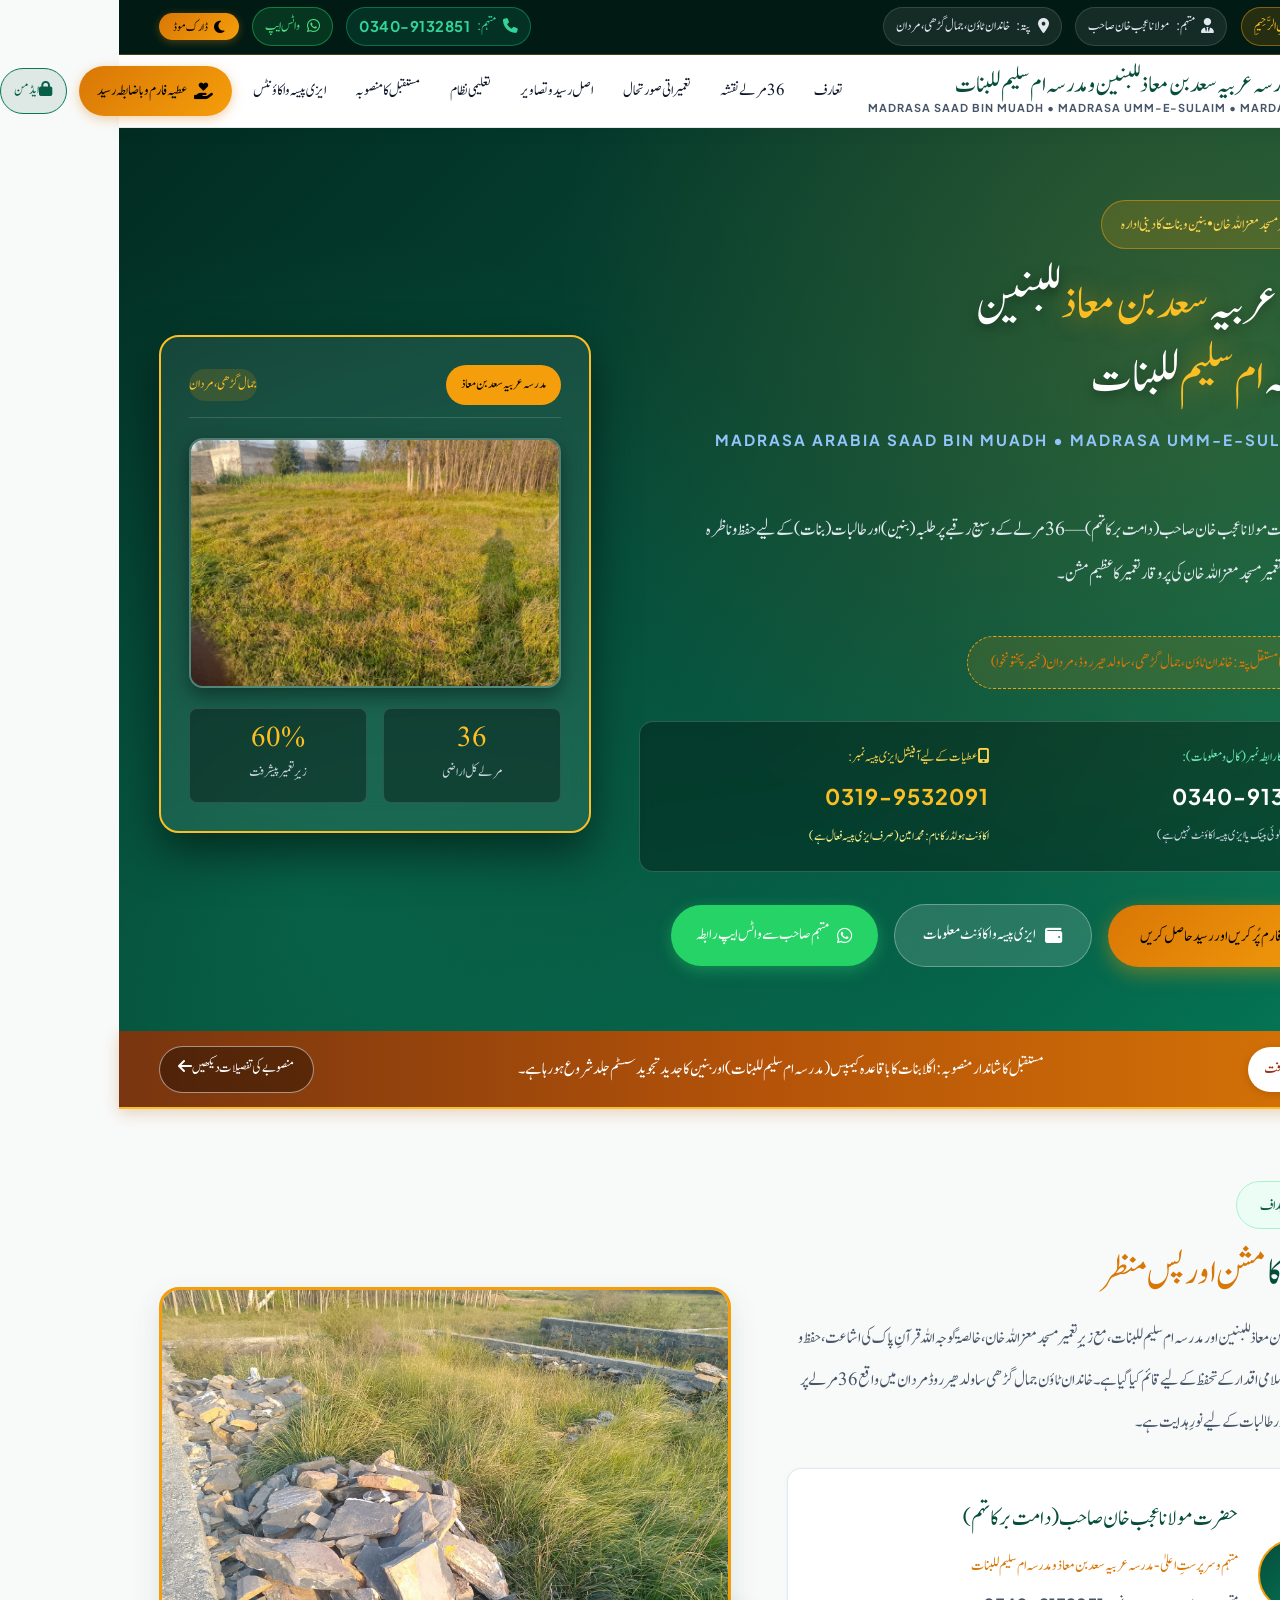
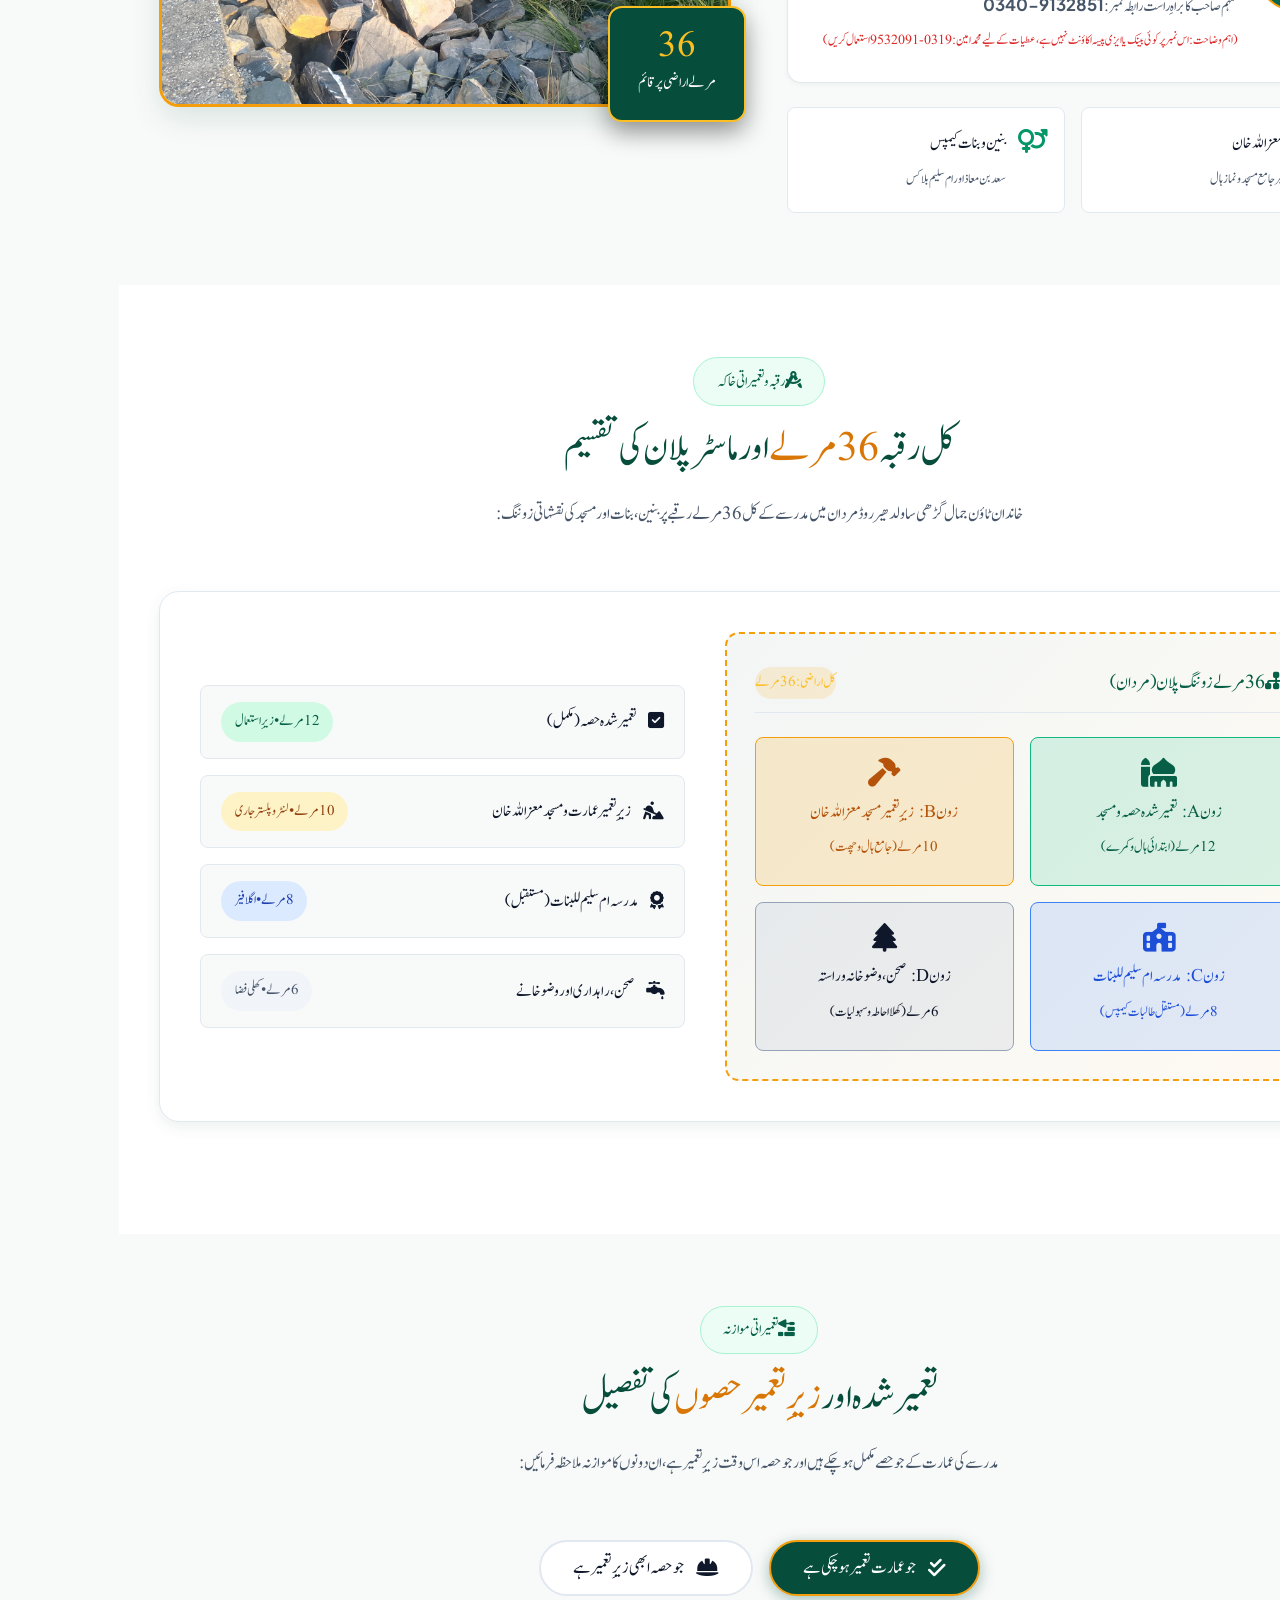
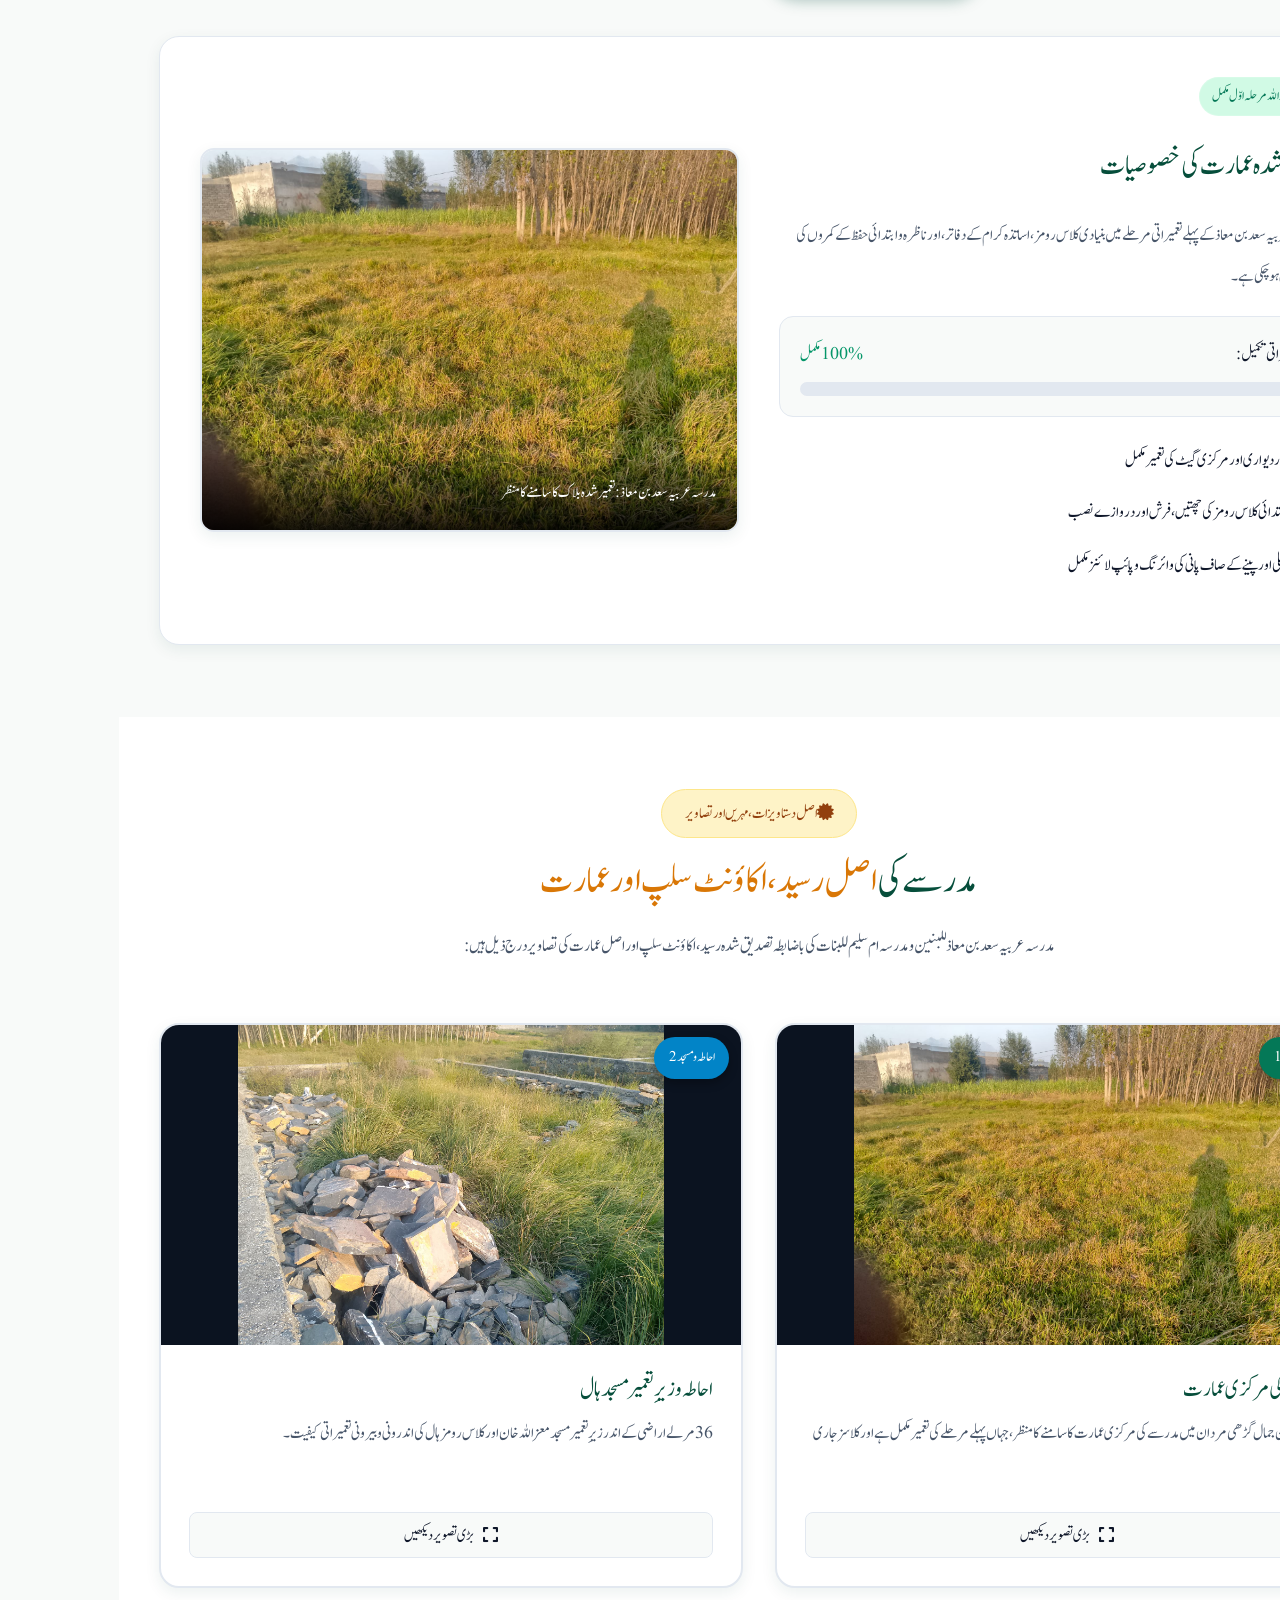
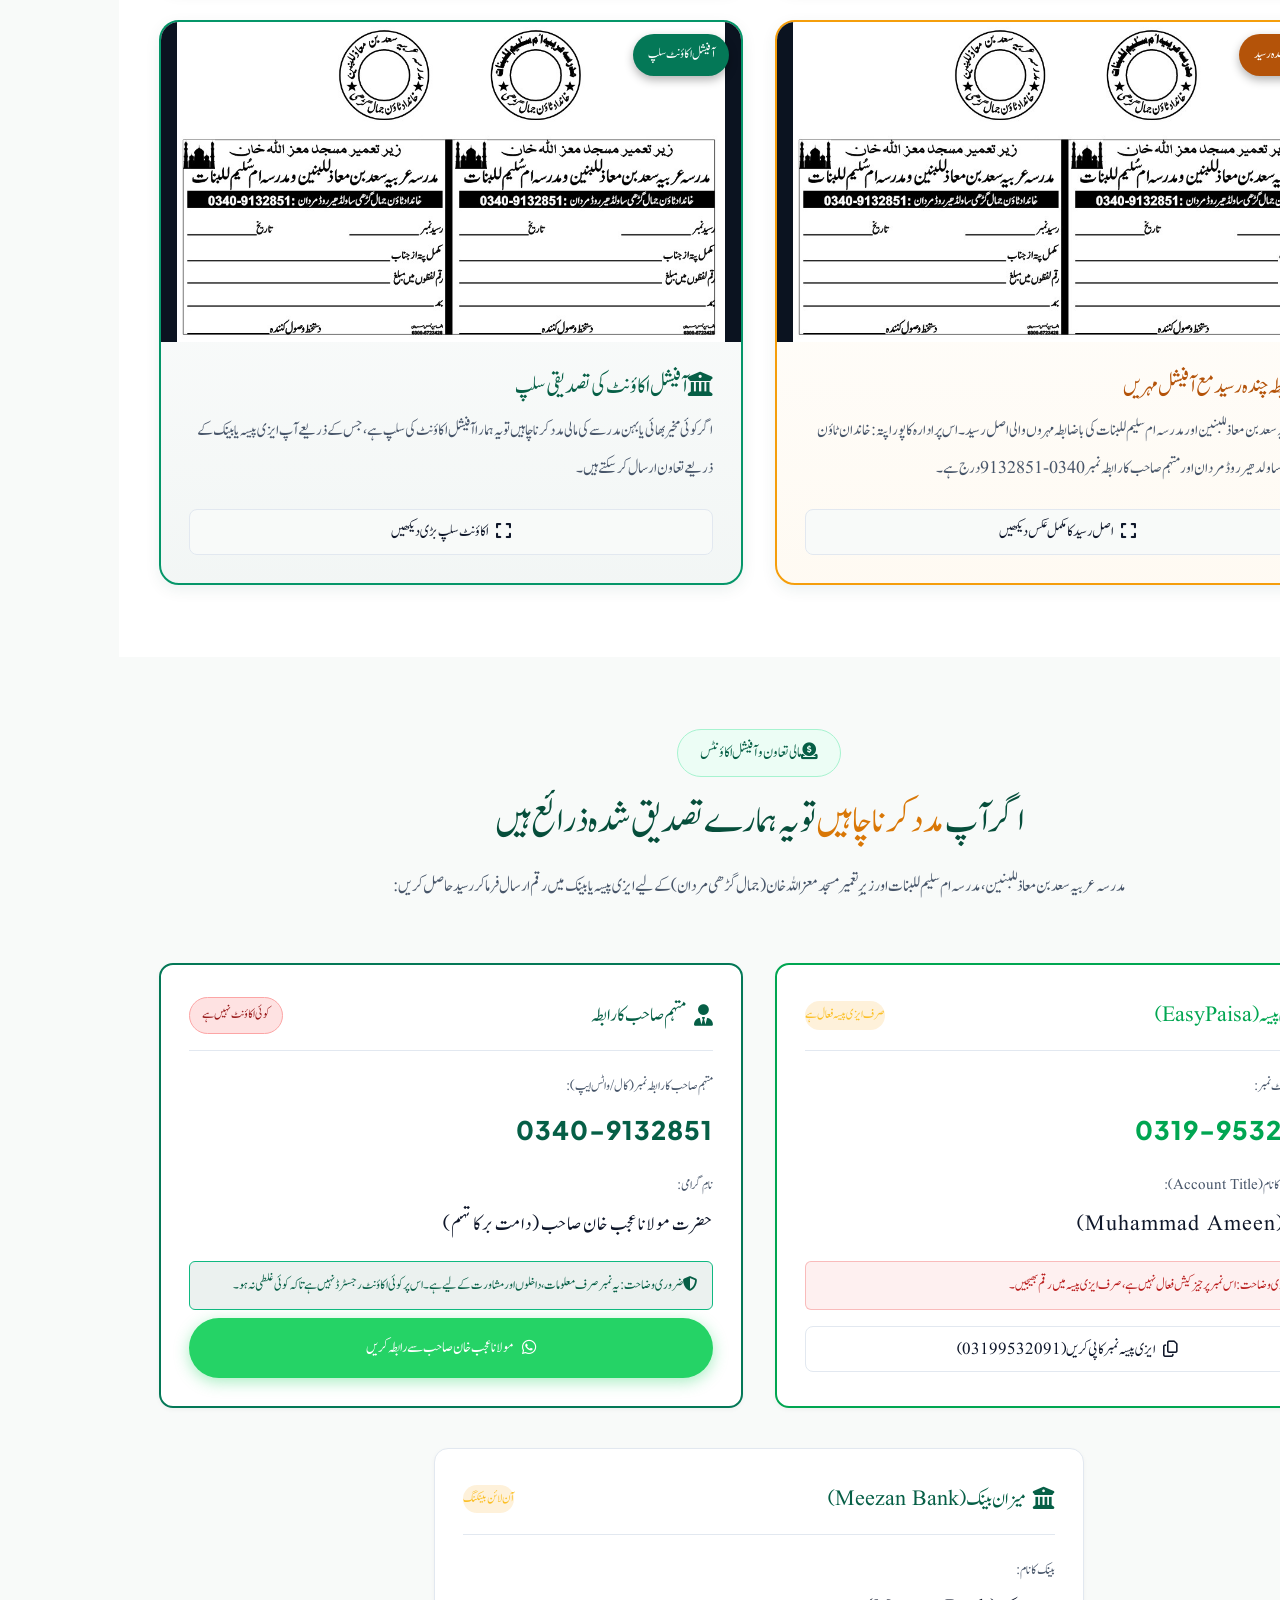
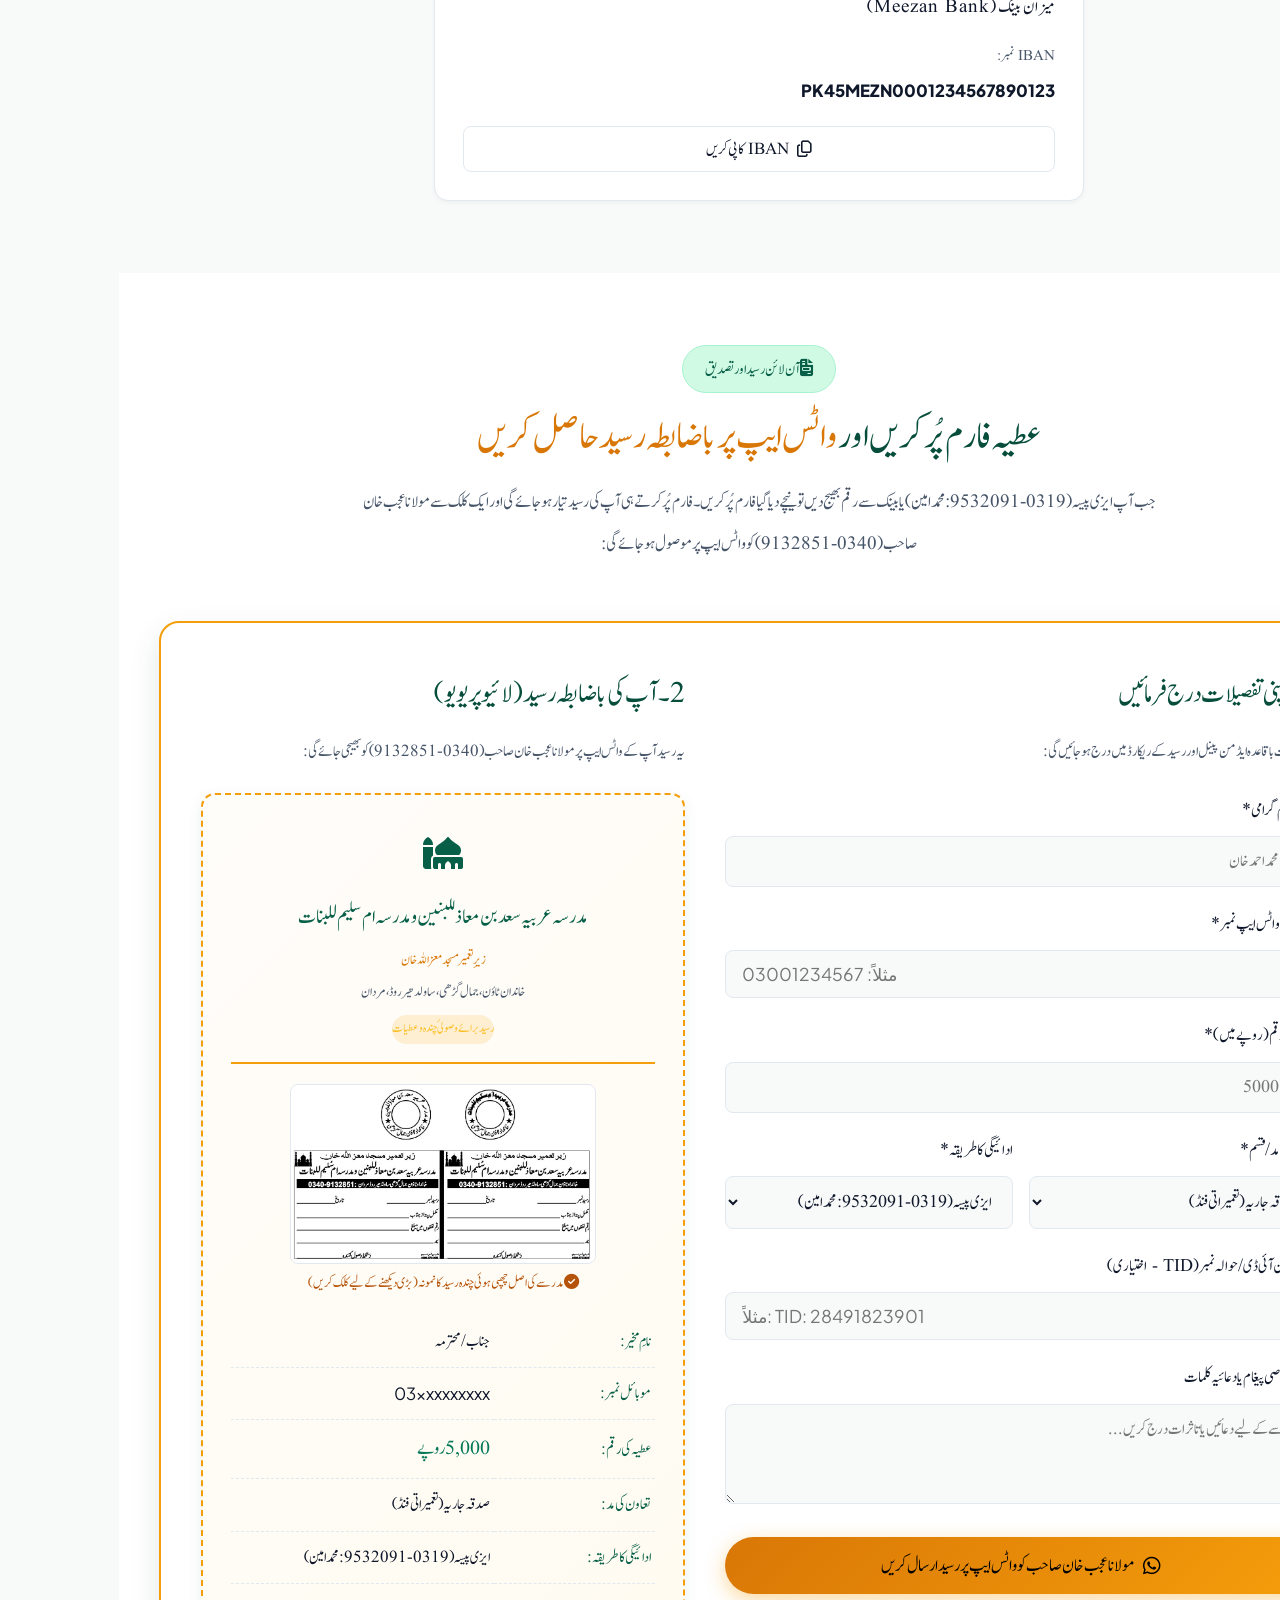
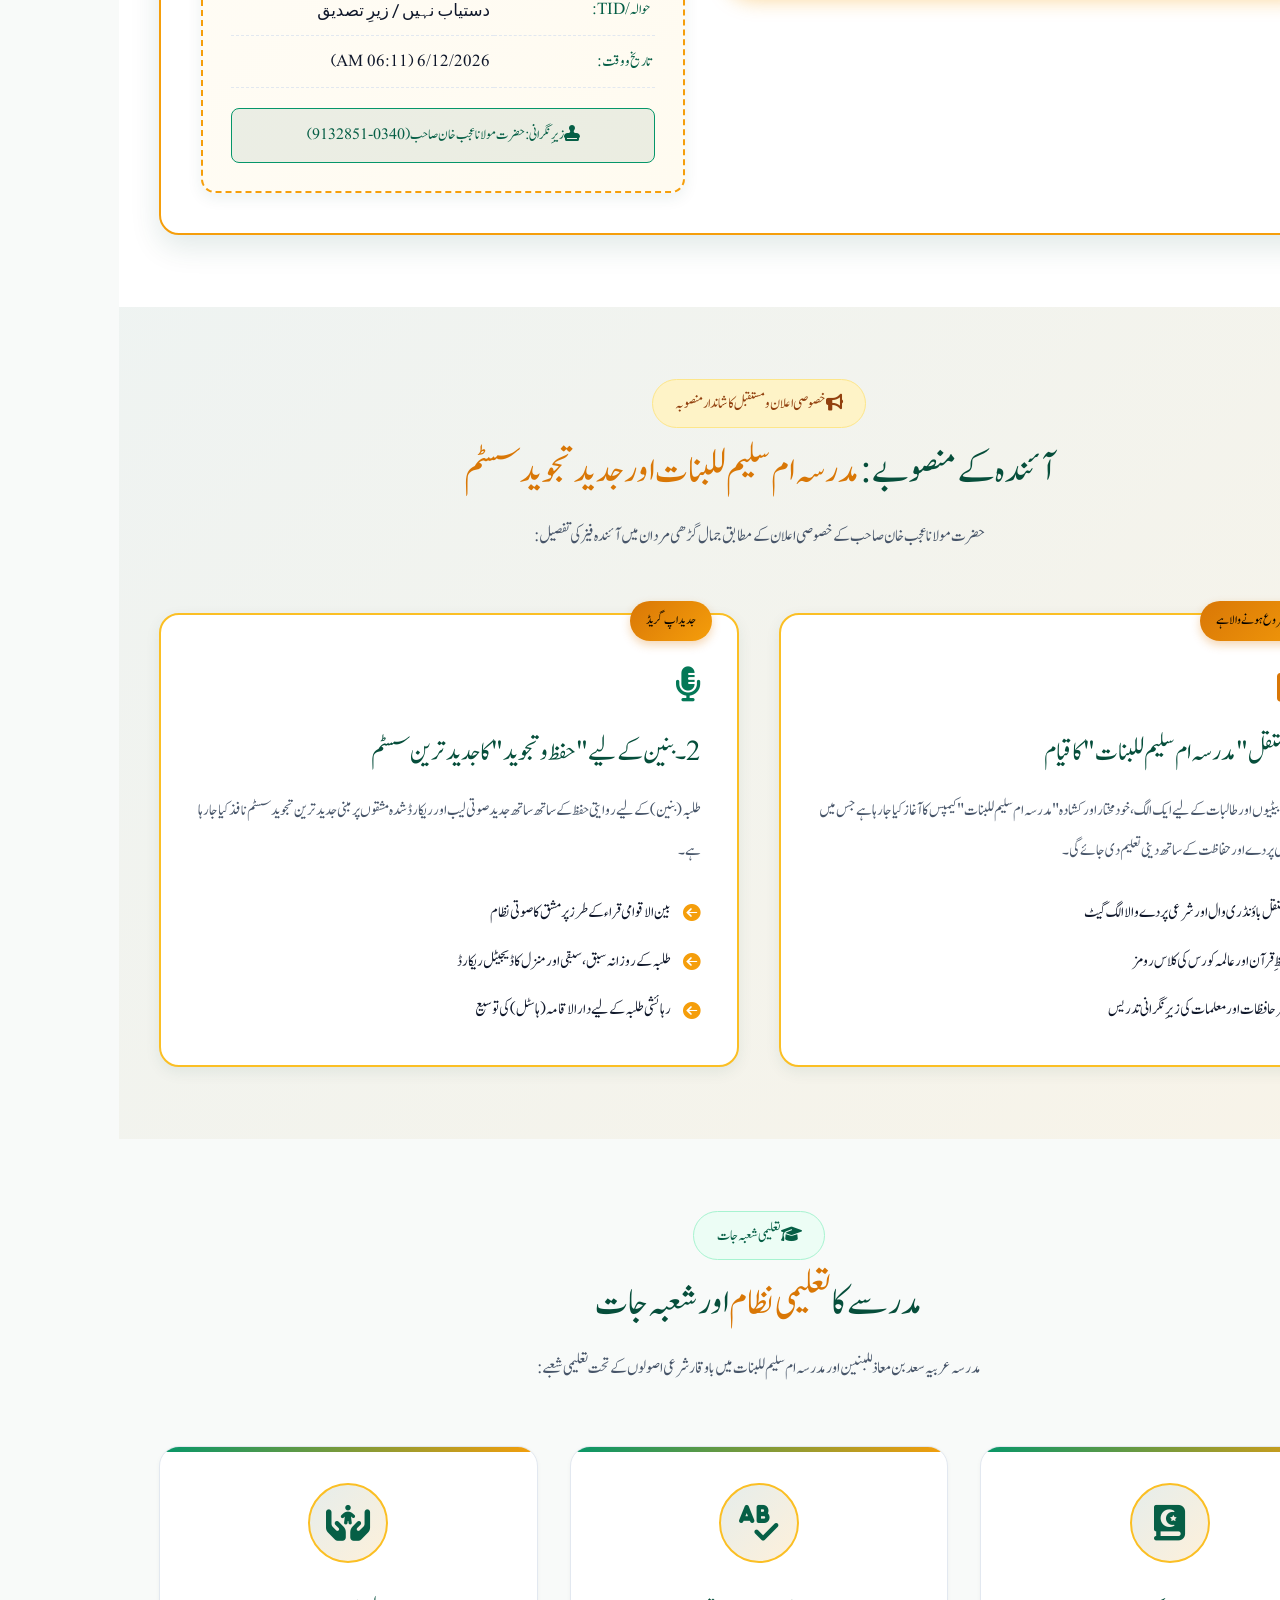
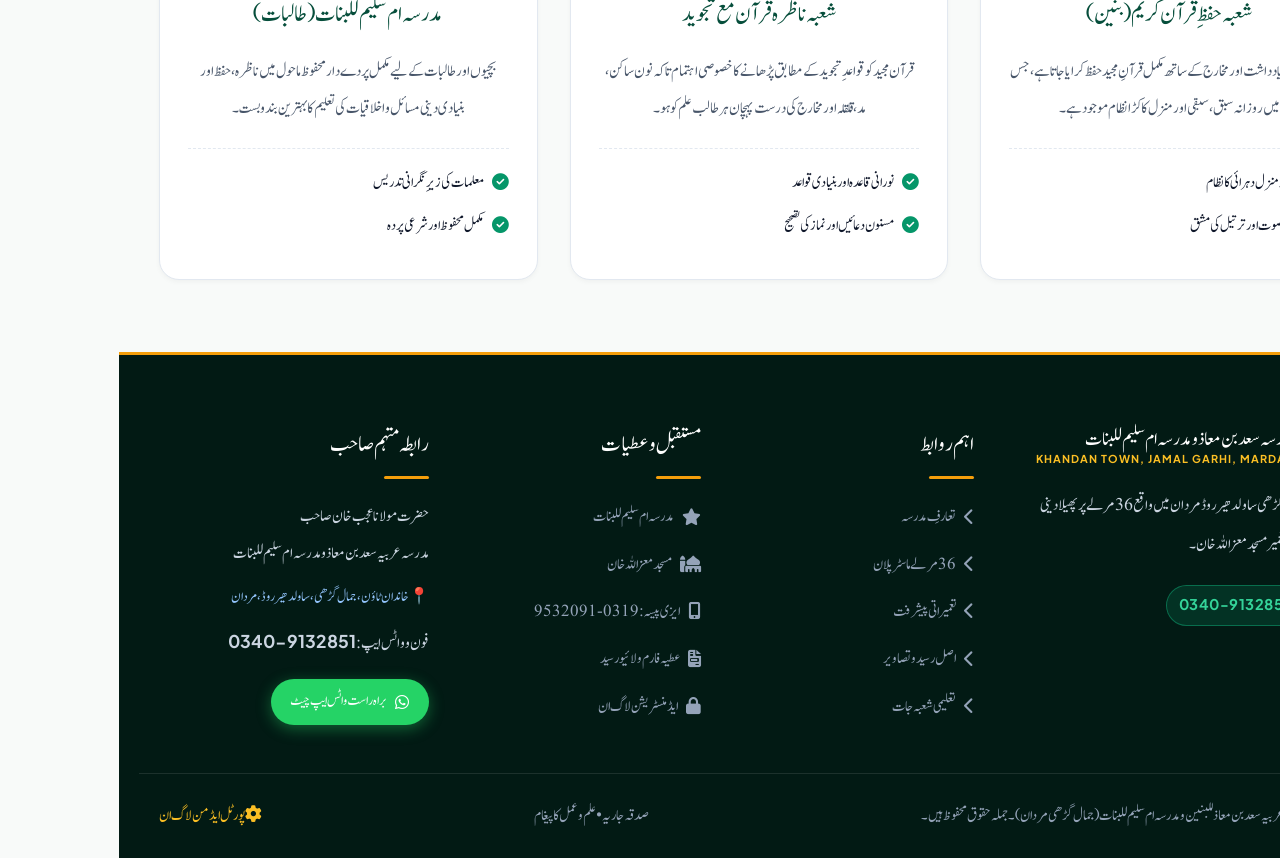
==== index.html @ 812e495a "Complete Urdu Madrasa Website with Mobile Optimization & Vercel Config" ====
<!DOCTYPE html>
<html lang="ur" dir="rtl">
<head>
    <meta charset="UTF-8">
    <meta name="viewport" content="width=device-width, initial-scale=1.0">
    <title>مدرسہ عربیہ سعد بن معاذ للبنین و مدرسہ ام سلیم للبنات | جمال گڑھی، مردان</title>
    <meta name="description" content="مدرسہ عربیہ سعد بن معاذ للبنین و مدرسہ ام سلیم للبنات مع زیرِ تعمیر مسجد معز اللہ خان۔ خاندان ٹاؤن، جمال گڑھی، ساولدھیر روڈ، مردان۔ کل رقبہ 36 مرلے۔">

    <!-- Preload Jameel Noori Nastaleeq Local Font -->
    <link rel="preload" href="assets/fonts/JameelNooriNastaleeq.woff" as="font" type="font/woff" crossorigin>

    <!-- Google Fonts: Plus Jakarta Sans for English & Numbers -->
    <link rel="preconnect" href="https://fonts.googleapis.com">
    <link rel="preconnect" href="https://fonts.gstatic.com" crossorigin>
    <link href="https://fonts.googleapis.com/css2?family=Plus+Jakarta+Sans:wght@500;600;700;800&display=swap" rel="stylesheet">

    <!-- Font Awesome Icons 6.5.1 CDN -->
    <link rel="stylesheet" href="https://cdnjs.cloudflare.com/ajax/libs/font-awesome/6.5.1/css/all.min.css">

    <!-- Stylesheet with Jameel Noori Nastaleeq -->
    <link rel="stylesheet" href="style.css">
</head>
<body class="theme-light">

    <!-- ====================================================================
         TOP ANNOUNCEMENT BAR (SINGLE COMPACT HORIZONTAL LINE)
         ==================================================================== -->
    <div class="top-bar">
        <div class="container top-bar-flex">
            <!-- Left Info Pills (Right side in RTL) -->
            <div class="top-bar-left-group">
                <span class="top-pill top-pill-gold">
                    <i class="fa-solid fa-star-and-crescent"></i> بِسْمِ اللَّهِ الرَّحْمَٰنِ الرَّحِيمِ
                </span>
                <span class="top-pill">
                    <i class="fa-solid fa-user-tie"></i> مہتمم: <strong>مولانا عجب خان صاحب</strong>
                </span>
                <span class="top-pill">
                    <i class="fa-solid fa-location-dot text-gold"></i> پتہ: <strong>خاندان ٹاؤن، جمال گڑھی، مردان</strong>
                </span>
            </div>

            <!-- Right Contacts & Theme Toggle (Left side in RTL) -->
            <div class="top-bar-right-group">
                <span class="top-pill top-pill-phone" title="مہتمم صاحب کا رابطہ نمبر (صرف کال و معلومات)">
                    <i class="fa-solid fa-phone"></i> مہتمم:
                    <a href="tel:03409132851" class="js-mohtamim-link" dir="ltr">0340-9132851</a>
                </span>
                <a href="https://wa.me/923409132851" class="top-pill js-mohtamim-wa" target="_blank" style="background: rgba(37, 211, 102, 0.15); border-color: rgba(37, 211, 102, 0.45); color: #4ade80;">
                    <i class="fa-brands fa-whatsapp"></i> واٹس ایپ
                </a>
                <button id="themeToggle" class="theme-switch-btn" title="لائٹ یا ڈارک موڈ تبدیل کریں">
                    <i class="fa-solid fa-moon"></i> <span>ڈارک موڈ</span>
                </button>
            </div>
        </div>
    </div>

    <!-- ====================================================================
         NAVIGATION BAR
         ==================================================================== -->
    <header class="main-nav">
        <div class="container nav-container">
            <div class="brand-wrapper">
                <div class="brand-logo-emblem">
                    <i class="fa-solid fa-mosque"></i>
                </div>
                <div class="brand-titles">
                    <h1 class="brand-main-title">مدرسہ عربیہ سعد بن معاذ للبنین و مدرسہ ام سلیم للبنات</h1>
                    <span class="brand-en-subtitle" dir="ltr">MADRASA SAAD BIN MUADH &bull; MADRASA UMM-E-SULAIM &bull; MARDAN</span>
                </div>
            </div>

            <nav class="nav-menu" id="navMenu">
                <a href="#about" class="nav-link">تعارف</a>
                <a href="#master-plan" class="nav-link">36 مرلے نقشہ</a>
                <a href="#construction" class="nav-link">تعمیراتی صورتحال</a>
                <a href="#four-photos" class="nav-link">اصل رسید و تصاویر</a>
                <a href="#education" class="nav-link">تعلیمی نظام</a>
                <a href="#future-plan" class="nav-link">مستقبل کا منصوبہ</a>
                <a href="#bank-details" class="nav-link">ایزی پیسہ و اکاؤنٹس</a>
                <a href="#donation-form-sec" class="nav-cta-btn">
                    <i class="fa-solid fa-hand-holding-heart"></i> عطیہ فارم و باضابطہ رسید
                </a>
                <a href="admin.html" class="admin-nav-btn" title="ایڈمن پورٹل برائے مہتمم">
                    <i class="fa-solid fa-lock"></i> ایڈمن
                </a>
            </nav>

            <button class="mobile-toggle" id="mobileToggle" aria-label="مینو کھولیں">
                <i class="fa-solid fa-bars"></i>
            </button>
        </div>
    </header>

    <!-- ====================================================================
         HERO SECTION (CORRECT FULL MADRASA & MASJID NAMES, ADDRESS & CONTACTS)
         ==================================================================== -->
    <section class="hero-section">
        <div class="container hero-grid">
            <div>
                <div class="hero-badge-wrap">
                    <i class="fa-solid fa-mosque"></i>
                    <span>زیرِ تعمیر مسجد معز اللہ خان • بنین و بنات کا دینی ادارہ</span>
                </div>

                <h2 class="hero-main-title">
                    مدرسہ عربیہ <span>سعد بن معاذ</span> للبنین<br>
                    و مدرسہ <span>ام سلیم</span> للبنات
                </h2>

                <div class="hero-en-tagline" dir="ltr">
                    MADRASA ARABIA SAAD BIN MUADH &bull; MADRASA UMM-E-SULAIM &bull; 36 MARLAS
                </div>

                <p class="hero-desc">
                    زیرِ سرپرستی حضرت <strong>مولانا عجب خان صاحب (دامت برکاتہم)</strong> — <strong>36 مرلے</strong> کے وسیع رقبے پر طلبہ (بنین) اور طالبات (بنات) کے لیے حفظ و ناظرہ قرآن مجید اور زیرِ تعمیر مسجد معز اللہ خان کی پروقار تعمیر کا عظیم مشن۔
                </p>

                <!-- Full Official Address Card Banner -->
                <div style="margin-bottom: 2rem;">
                    <div class="address-pill" style="font-size: 1.05rem; padding: 0.5rem 1.4rem;">
                        <i class="fa-solid fa-location-dot" style="font-size: 1.2rem;"></i>
                        <span>مدرسے کا مستقل پتہ: <strong>خاندان ٹاؤن، جمال گڑھی، ساولدھیر روڈ، مردان (خیبر پختونخوا)</strong></span>
                    </div>
                </div>

                <!-- Clear Roles of Numbers -->
                <div class="hero-roles-card">
                    <div>
                        <span style="color: #6ee7b7; font-weight: 800; font-size: 0.95rem; display: block;">
                            <i class="fa-solid fa-user-tie"></i> مہتمم صاحب کا رابطہ نمبر (کال و معلومات):
                        </span>
                        <strong style="font-size: 1.35rem; color: #fff; letter-spacing: 1px;" dir="ltr">0340-9132851</strong>
                        <span style="color: #cbd5e1; font-size: 0.85rem; display: block; margin-top: 0.15rem;">
                            (نوٹ: اس نمبر پر کوئی بینک یا ایزی پیسہ اکاؤنٹ نہیں ہے)
                        </span>
                    </div>

                    <div>
                        <span style="color: var(--gold-300); font-weight: 800; font-size: 0.95rem; display: block;">
                            <i class="fa-solid fa-mobile-screen-button"></i> عطیات کے لیے آفیشل ایزی پیسہ نمبر:
                        </span>
                        <strong style="font-size: 1.35rem; color: var(--gold-400); letter-spacing: 1px;" dir="ltr">0319-9532091</strong>
                        <span style="color: #fef08a; font-size: 0.88rem; display: block; margin-top: 0.15rem;">
                            اکاؤنٹ ہولڈر کا نام: <strong>محمد امین</strong> (صرف ایزی پیسہ فعال ہے)
                        </span>
                    </div>
                </div>

                <div class="hero-actions">
                    <a href="#donation-form-sec" class="btn-primary">
                        <i class="fa-solid fa-file-invoice"></i> عطیہ فارم پُر کریں اور رسید حاصل کریں
                    </a>
                    <a href="#bank-details" class="btn-secondary">
                        <i class="fa-solid fa-wallet"></i> ایزی پیسہ و اکاؤنٹ معلومات
                    </a>
                    <a href="https://wa.me/923409132851" target="_blank" class="btn-whatsapp js-mohtamim-wa">
                        <i class="fa-brands fa-whatsapp"></i> مہتمم صاحب سے واٹس ایپ رابطہ
                    </a>
                </div>
            </div>

            <div class="hero-card-stack">
                <div class="hero-main-card">
                    <div class="card-ribbon">
                        <span class="ribbon-tag">مدرسہ عربیہ سعد بن معاذ</span>
                        <span class="top-pill-gold" style="font-size:0.95rem; border-radius:50px;">جمال گڑھی، مردان</span>
                    </div>

                    <img src="assets/images/madrasa_latest_1.jpeg" alt="مدرسہ سعد بن معاذ - عمارت کا سامنے کا منظر" class="hero-featured-image js-lightbox-trigger" data-img-src="assets/images/madrasa_latest_1.jpeg" data-caption="مدرسہ عربیہ سعد بن معاذ - عمارت کا سامنے کا منظر (جمال گڑھی مردان)">

                    <div class="card-stat-row">
                        <div class="stat-box">
                            <div class="stat-val">36</div>
                            <div class="stat-lbl">مرلے کل اراضی</div>
                        </div>
                        <div class="stat-box">
                            <div class="stat-val" id="ucPercentDisplay">60%</div>
                            <div class="stat-lbl">زیرِ تعمیر پیشرفت</div>
                        </div>
                    </div>
                </div>
            </div>
        </div>
    </section>

    <!-- ====================================================================
         FUTURE PLAN TICKER BANNER
         ==================================================================== -->
    <div class="future-plan-ticker">
        <div class="container ticker-content">
            <span class="ticker-badge">
                <i class="fa-solid fa-bullhorn"></i> اہم پیش رفت
            </span>
            <span class="ticker-text" id="dynamicAnnouncement">
                اگلا بنات کا مدرسہ (مدرسہ ام سلیم للبنات) اور بنین کا حفظ و تجوید کا سسٹم شروع ہونے والا ہے — خاندان ٹاؤن جمال گڑھی مردان میں آپ کا تعاون صدقہ جاریہ ہے۔
            </span>
            <a href="#future-plan" class="ticker-action-btn">
                منصوبے کی تفصیلات دیکھیں <i class="fa-solid fa-arrow-left"></i>
            </a>
        </div>
    </div>

    <!-- ====================================================================
         ABOUT & LEADERSHIP SECTION
         ==================================================================== -->
    <section class="section" id="about">
        <div class="container about-grid">
            <div>
                <span class="section-subtag">
                    <i class="fa-solid fa-book-open-reader"></i> تعارف و اہداف
                </span>
                <h3 class="section-title">
                    مدرسے کا <span>مشن اور پس منظر</span>
                </h3>
                <p class="section-desc">
                    <strong>مدرسہ عربیہ سعد بن معاذ للبنین</strong> اور <strong>مدرسہ ام سلیم للبنات</strong>، مع <strong>زیرِ تعمیر مسجد معز اللہ خان</strong>، خالصۃً لوجہ اللہ قرآنِ پاک کی اشاعت، حفظ و ناظرہ کی تعلیم اور اسلامی اقدار کے تحفظ کے لیے قائم کیا گیا ہے۔ خاندان ٹاؤن جمال گڑھی ساولدھیر روڈ مردان میں واقع 36 مرلے پر پھیلا یہ ادارہ طلبہ اور طالبات کے لیے نورِ ہدایت ہے۔
                </p>

                <div class="leadership-card">
                    <div class="leadership-inner">
                        <div class="leader-avatar">
                            <i class="fa-solid fa-user-graduate"></i>
                        </div>
                        <div class="leader-info">
                            <h4>حضرت مولانا عجب خان صاحب (دامت برکاتہم)</h4>
                            <p>مہتمم و سرپرستِ اعلیٰ - مدرسہ عربیہ سعد بن معاذ و مدرسہ ام سلیم للبنات</p>
                            <span style="font-size: 1.05rem; color: var(--text-muted); display:block; margin-top:0.25rem;">
                                مہتمم صاحب کا براہِ راست رابطہ نمبر: <strong dir="ltr">0340-9132851</strong>
                            </span>
                            <span style="font-size: 0.88rem; color: #dc2626; font-weight:700;">
                                (اہم وضاحت: اس نمبر پر کوئی بینک یا ایزی پیسہ اکاؤنٹ نہیں ہے، عطیات کے لیے محمد امین: 0319-9532091 استعمال کریں)
                            </span>
                        </div>
                    </div>
                </div>

                <div class="about-feature-grid">
                    <div style="background:var(--bg-surface); border:1.5px solid var(--border-color); padding:1rem; border-radius:var(--radius-sm); display:flex; gap:0.75rem; align-items:flex-start;">
                        <i class="fa-solid fa-kaaba" style="color:var(--primary-600); font-size:1.5rem; margin-top:0.3rem;"></i>
                        <div>
                            <strong style="display:block; font-size:1.15rem;">مسجد معز اللہ خان</strong>
                            <span style="font-size:0.95rem; color:var(--text-muted);">زیرِ تعمیر جامع مسجد و نماز ہال</span>
                        </div>
                    </div>

                    <div style="background:var(--bg-surface); border:1.5px solid var(--border-color); padding:1rem; border-radius:var(--radius-sm); display:flex; gap:0.75rem; align-items:flex-start;">
                        <i class="fa-solid fa-venus-mars" style="color:var(--primary-600); font-size:1.5rem; margin-top:0.3rem;"></i>
                        <div>
                            <strong style="display:block; font-size:1.15rem;">بنین و بنات کیمپس</strong>
                            <span style="font-size:0.95rem; color:var(--text-muted);">سعد بن معاذ اور ام سلیم بلاکس</span>
                        </div>
                    </div>
                </div>
            </div>

            <div style="position: relative;">
                <img src="assets/images/madrasa_latest_2.jpeg" alt="مدرسے کا احاطہ" style="width: 100%; height: 420px; object-fit: cover; border-radius: var(--radius-lg); border: 3px solid var(--gold-500); box-shadow: var(--shadow-lg);" class="js-lightbox-trigger" data-img-src="assets/images/madrasa_latest_2.jpeg" data-caption="مدرسہ عربیہ سعد بن معاذ - 36 مرلے کا احاطہ و ہال">

                <div style="position: absolute; bottom: -15px; right: -15px; background: var(--primary-900); color: #fff; padding: 1.25rem 1.75rem; border-radius: var(--radius-md); border: 2px solid var(--gold-400); text-align: center; box-shadow: 0 10px 25px rgba(0,0,0,0.4);">
                    <div style="font-size: 2.3rem; font-weight: 800; color: var(--gold-400); line-height: 1;">36</div>
                    <div style="font-size: 1.05rem; font-weight: 800;">مرلے اراضی پر قائم</div>
                </div>
            </div>
        </div>
    </section>

    <!-- ====================================================================
         36 MARLA MASTER PLAN & ARCHITECTURAL BREAKDOWN
         ==================================================================== -->
    <section class="section section-bg-alt" id="master-plan">
        <div class="container">
            <div class="section-header">
                <span class="section-subtag">
                    <i class="fa-solid fa-compass-drafting"></i> رقبہ و تعمیراتی خاکہ
                </span>
                <h2 class="section-title">
                    کل رقبہ <span>36 مرلے</span> اور ماسٹر پلان کی تقسیم
                </h2>
                <p class="section-desc">
                    خاندان ٹاؤن جمال گڑھی ساولدھیر روڈ مردان میں مدرسے کے کل 36 مرلے رقبے پر بنین، بنات اور مسجد کی نقشہاتی زوننگ:
                </p>
            </div>

            <div class="marla-breakdown-card">
                <div class="plan-visualizer-grid">
                    <div class="plan-diagram-box">
                        <div style="display: flex; justify-content: space-between; align-items: center; margin-bottom: 1.5rem; padding-bottom: 0.5rem; border-bottom: 1px solid var(--border-color);">
                            <strong style="font-size: 1.25rem; color: var(--primary-800);">
                                <i class="fa-solid fa-sitemap"></i> 36 مرلے زوننگ پلان (مردان)
                            </strong>
                            <span class="top-pill-gold" style="font-size: 0.95rem; border-radius:50px;">کل اراضی: 36 مرلے</span>
                        </div>

                        <div class="interactive-blueprint">
                            <div class="blueprint-zone zone-built">
                                <i class="fa-solid fa-mosque" style="font-size: 1.8rem; margin-bottom: 0.35rem; display:block;"></i>
                                <span style="font-weight: 800; font-size: 1.15rem; display: block;" class="zone-title">زون A: تعمیر شدہ حصہ و مسجد</span>
                                <span style="font-size: 0.95rem; font-weight: 700;" class="zone-measure">12 مرلے (ابتدائی ہال و کمرے)</span>
                            </div>
                            <div class="blueprint-zone zone-under">
                                <i class="fa-solid fa-hammer" style="font-size: 1.8rem; margin-bottom: 0.35rem; display:block;"></i>
                                <span style="font-weight: 800; font-size: 1.15rem; display: block;" class="zone-title">زون B: زیرِ تعمیر مسجد معز اللہ خان</span>
                                <span style="font-size: 0.95rem; font-weight: 700;" class="zone-measure">10 مرلے (جامع ہال و چھت)</span>
                            </div>
                            <div class="blueprint-zone zone-future">
                                <i class="fa-solid fa-school-flag" style="font-size: 1.8rem; margin-bottom: 0.35rem; display:block;"></i>
                                <span style="font-weight: 800; font-size: 1.15rem; display: block;" class="zone-title">زون C: مدرسہ ام سلیم للبنات</span>
                                <span style="font-size: 0.95rem; font-weight: 700;" class="zone-measure">8 مرلے (مستقل طالبات کیمپس)</span>
                            </div>
                            <div class="blueprint-zone zone-courtyard">
                                <i class="fa-solid fa-tree" style="font-size: 1.8rem; margin-bottom: 0.35rem; display:block;"></i>
                                <span style="font-weight: 800; font-size: 1.15rem; display: block;" class="zone-title">زون D: صحن، وضوخانہ و راستہ</span>
                                <span style="font-size: 0.95rem; font-weight: 700;" class="zone-measure">6 مرلے (کھلا احاطہ و سہولیات)</span>
                            </div>
                        </div>
                    </div>

                    <div class="area-stats-list">
                        <div class="area-stat-item">
                            <span class="item-title">
                                <i class="fa-solid fa-square-check text-success"></i> تعمیر شدہ حصہ (مکمل)
                            </span>
                            <span class="item-badge" style="background:#d1fae5; color:#065f46;">
                                12 مرلے • زیرِ استعمال
                            </span>
                        </div>

                        <div class="area-stat-item">
                            <span class="item-title">
                                <i class="fa-solid fa-person-digging text-warning"></i> زیرِ تعمیر عمارت و مسجد معز اللہ خان
                            </span>
                            <span class="item-badge" style="background:#fef3c7; color:#92400e;">
                                10 مرلے • لنٹر و پلستر جاری
                            </span>
                        </div>

                        <div class="area-stat-item">
                            <span class="item-title">
                                <i class="fa-solid fa-award text-primary"></i> مدرسہ ام سلیم للبنات (مستقبل)
                            </span>
                            <span class="item-badge" style="background:#dbeafe; color:#1e40af;">
                                8 مرلے • اگلا فیز
                            </span>
                        </div>

                        <div class="area-stat-item">
                            <span class="item-title">
                                <i class="fa-solid fa-faucet-drip text-info"></i> صحن، راہداری اور وضو خانے
                            </span>
                            <span class="item-badge" style="background:#f1f5f9; color:#475569;">
                                6 مرلے • کھلی فضا
                            </span>
                        </div>
                    </div>
                </div>
            </div>
        </div>
    </section>

    <!-- ====================================================================
         CONSTRUCTED VS UNDER-CONSTRUCTION (INTERACTIVE COMPARISON)
         ==================================================================== -->
    <section class="section" id="construction">
        <div class="container">
            <div class="section-header">
                <span class="section-subtag">
                    <i class="fa-solid fa-trowel-bricks"></i> تعمیراتی موازنہ
                </span>
                <h2 class="section-title">
                    تعمیر شدہ اور <span>زیرِ تعمیر حصوں</span> کی تفصیل
                </h2>
                <p class="section-desc">
                    مدرسے کی عمارت کے جو حصے مکمل ہو چکے ہیں اور جو حصہ اس وقت زیرِ تعمیر ہے، ان دونوں کا موازنہ ملاحظہ فرمائیں:
                </p>
            </div>

            <div class="construction-tabs-nav">
                <button class="c-tab-btn active" data-target="tab-built">
                    <i class="fa-solid fa-check-double"></i> جو عمارت تعمیر ہو چکی ہے
                </button>
                <button class="c-tab-btn tab-under" data-target="tab-under">
                    <i class="fa-solid fa-helmet-safety"></i> جو حصہ ابھی زیرِ تعمیر ہے
                </button>
            </div>

            <!-- Tab 1: Built Section -->
            <div class="c-tab-content active" id="tab-built">
                <div class="construction-detail-grid">
                    <div>
                        <span class="top-pill" style="color:#047857; background:#d1fae5; margin-bottom:1rem; display:inline-block; font-weight:800;">
                            <i class="fa-solid fa-circle-check"></i> بحمد اللہ مرحلہ اوّل مکمل
                        </span>
                        <h3 style="font-size: 2rem; color: var(--primary-900); margin-bottom: 1rem; font-weight:800;">
                            تعمیر شدہ عمارت کی خصوصیات
                        </h3>
                        <p style="color: var(--text-muted); line-height: 2.2; margin-bottom: 1.25rem; font-size:1.15rem;">
                            مدرسہ عربیہ سعد بن معاذ کے پہلے تعمیراتی مرحلے میں بنیادی کلاس رومز، اساتذہ کرام کے دفاتر، اور ناظرہ و ابتدائی حفظ کے کمروں کی تعمیر مکمل ہو چکی ہے۔
                        </p>

                        <div class="progress-banner-box">
                            <div class="progress-label-row">
                                <span>تعمیراتی تکمیل:</span>
                                <span style="color:#059669;">100% مکمل</span>
                            </div>
                            <div class="progress-track">
                                <div class="progress-fill fill-completed" style="width: 100%;"></div>
                            </div>
                        </div>

                        <div class="checklist-items">
                            <div class="check-item done">
                                <i class="fa-solid fa-circle-check"></i>
                                <span>چار دیواری اور مرکزی گیٹ کی تعمیر مکمل</span>
                            </div>
                            <div class="check-item done">
                                <i class="fa-solid fa-circle-check"></i>
                                <span>ابتدائی کلاس رومز کی چھتیں، فرش اور دروازے نصب</span>
                            </div>
                            <div class="check-item done">
                                <i class="fa-solid fa-circle-check"></i>
                                <span>بجلی اور پینے کے صاف پانی کی وائرنگ و پائپ لائنز مکمل</span>
                            </div>
                        </div>
                    </div>

                    <div class="showcase-slider">
                        <img src="assets/images/madrasa_latest_1.jpeg" alt="تعمیر شدہ عمارت کا بیرونی منظر" class="js-lightbox-trigger" data-img-src="assets/images/madrasa_latest_1.jpeg" data-caption="مدرسہ عربیہ سعد بن معاذ - تعمیر شدہ عمارت کا سامنے کا منظر">
                        <div class="slider-caption">
                            مدرسہ عربیہ سعد بن معاذ: تعمیر شدہ بلاک کا سامنے کا منظر
                        </div>
                    </div>
                </div>
            </div>

            <!-- Tab 2: Under-Construction Section -->
            <div class="c-tab-content" id="tab-under">
                <div class="construction-detail-grid">
                    <div>
                        <span class="top-pill" style="color:#b45309; background:#fef3c7; margin-bottom:1rem; display:inline-block; font-weight:800;">
                            <i class="fa-solid fa-triangle-exclamation"></i> اس وقت کام تیزی سے جاری ہے
                        </span>
                        <h3 style="font-size: 2rem; color: var(--gold-700); margin-bottom: 1rem; font-weight:800;">
                            زیرِ تعمیر مسجد معز اللہ خان و ہال
                        </h3>
                        <p style="color: var(--text-muted); line-height: 2.2; margin-bottom: 1.25rem; font-size:1.15rem;">
                            مدرسے کے دوسرے مرحلے میں زیرِ تعمیر مسجد معز اللہ خان کا مرکزی ہال، ستون اور چھت کا شٹرنگ کا کام جاری ہے۔ اس مرحلے کو مکمل کرنے کے لیے مخیر حضرات سے صدقہ جاریہ کی اپیل ہے۔
                        </p>

                        <div class="progress-banner-box">
                            <div class="progress-label-row">
                                <span>موجودہ تعمیراتی پیشرفت:</span>
                                <span style="color:#d97706;" id="ucTabPercent">تقریباً 60%</span>
                            </div>
                            <div class="progress-track">
                                <div class="progress-fill" id="ucProgressBar" style="width: 60%;"></div>
                            </div>
                        </div>

                        <div class="checklist-items">
                            <div class="check-item done">
                                <i class="fa-solid fa-circle-check"></i>
                                <span>مسجد و ہال کی بنیادیں اور سپورٹنگ پلرز مکمل</span>
                            </div>
                            <div class="check-item in-progress">
                                <i class="fa-solid fa-clock"></i>
                                <span>چھت کے سریے اور شٹرنگ کا کام جاری</span>
                            </div>
                            <div class="check-item in-progress">
                                <i class="fa-solid fa-clock"></i>
                                <span>سیمنٹ، ریت اور اینٹوں کی خریداری زیرِ تکمیل</span>
                            </div>
                        </div>
                    </div>

                    <div class="showcase-slider">
                        <img src="assets/images/madrasa_latest_2.jpeg" alt="زیرِ تعمیر ہال اور احاطہ" class="js-lightbox-trigger" data-img-src="assets/images/madrasa_latest_2.jpeg" data-caption="مدرسہ عربیہ سعد بن معاذ - احاطہ و زیرِ تعمیر ہال">
                        <div class="slider-caption">
                            زیرِ تعمیر مسجد معز اللہ خان اور مدرسے کا ہال
                        </div>
                    </div>
                </div>
            </div>
        </div>
    </section>

    <!-- ====================================================================
         THE 4 AUTHENTIC PHOTOS SECTION (WITH OFFICIAL SLIP UPLOADED BY USER)
         ==================================================================== -->
    <section class="section section-bg-alt" id="four-photos">
        <div class="container">
            <div class="section-header">
                <span class="section-subtag" style="background:#fef3c7; color:#92400e; border-color:#fde68a;">
                    <i class="fa-solid fa-certificate"></i> اصل دستاویزات، مہریں اور تصاویر
                </span>
                <h2 class="section-title">
                    مدرسے کی <span>اصل رسید، اکاؤنٹ سلپ اور عمارت</span>
                </h2>
                <p class="section-desc">
                    مدرسہ عربیہ سعد بن معاذ للبنین و مدرسہ ام سلیم للبنات کی باضابطہ تصدیق شدہ رسید، اکاؤنٹ سلپ اور اصل عمارت کی تصاویر درج ذیل ہیں:
                </p>
            </div>

            <div class="four-photos-grid">
                <!-- Photo 1: Main Building Front -->
                <div class="four-photo-card">
                    <div class="four-photo-img-wrap js-lightbox-trigger" data-img-src="assets/images/madrasa_latest_1.jpeg" data-caption="مدرسہ عربیہ سعد بن معاذ: عمارت کا سامنے کا منظر (جمال گڑھی مردان)">
                        <img src="assets/images/madrasa_latest_1.jpeg" alt="مدرسہ عربیہ سعد بن معاذ - مرکزی عمارت">
                        <span class="four-photo-badge" style="background:#047857;">عمارت کا منظر 1</span>
                        <div class="photo-overlay-zoom">
                            <i class="fa-solid fa-magnifying-glass-plus"></i>
                        </div>
                    </div>
                    <div class="four-photo-body">
                        <div>
                            <h4 class="four-photo-title">مدرسے کی مرکزی عمارت</h4>
                            <p class="four-photo-desc">
                                خاندان ٹاؤن جمال گڑھی مردان میں مدرسے کی مرکزی عمارت کا سامنے کا منظر، جہاں پہلے مرحلے کی تعمیر مکمل ہے اور کلاسز جاری ہیں۔
                            </p>
                        </div>
                        <button class="four-photo-action-btn js-lightbox-trigger" data-img-src="assets/images/madrasa_latest_1.jpeg" data-caption="مدرسہ عربیہ سعد بن معاذ: عمارت کا سامنے کا منظر (جمال گڑھی مردان)">
                            <i class="fa-solid fa-expand"></i> بڑی تصویر دیکھیں
                        </button>
                    </div>
                </div>

                <!-- Photo 2: Courtyard & Under Construction Hall -->
                <div class="four-photo-card">
                    <div class="four-photo-img-wrap js-lightbox-trigger" data-img-src="assets/images/madrasa_latest_2.jpeg" data-caption="مدرسہ عربیہ سعد بن معاذ: 36 مرلے کا احاطہ اور زیرِ تعمیر مسجد معز اللہ خان">
                        <img src="assets/images/madrasa_latest_2.jpeg" alt="مدرسہ عربیہ سعد بن معاذ - احاطہ و ہال">
                        <span class="four-photo-badge" style="background:#0284c7;">احاطہ و مسجد 2</span>
                        <div class="photo-overlay-zoom">
                            <i class="fa-solid fa-magnifying-glass-plus"></i>
                        </div>
                    </div>
                    <div class="four-photo-body">
                        <div>
                            <h4 class="four-photo-title">احاطہ و زیرِ تعمیر مسجد ہال</h4>
                            <p class="four-photo-desc">
                                36 مرلے اراضی کے اندر زیرِ تعمیر مسجد معز اللہ خان اور کلاس رومز ہال کی اندرونی و بیرونی تعمیراتی کیفیت۔
                            </p>
                        </div>
                        <button class="four-photo-action-btn js-lightbox-trigger" data-img-src="assets/images/madrasa_latest_2.jpeg" data-caption="مدرسہ عربیہ سعد بن معاذ: 36 مرلے کا احاطہ اور زیرِ تعمیر مسجد معز اللہ خان">
                            <i class="fa-solid fa-expand"></i> بڑی تصویر دیکھیں
                        </button>
                    </div>
                </div>

                <!-- Photo 3: The Official Receipt Slip Uploaded by User (With Seals & Mardan Address) -->
                <div class="four-photo-card card-receipt">
                    <div class="four-photo-img-wrap js-lightbox-trigger" data-img-src="assets/images/official_receipt_slip.jpg" data-caption="مدرسہ عربیہ سعد بن معاذ للبنین و مدرسہ ام سلیم للبنات: اصل تصدیق شدہ چندہ رسید مع مہریں و پتہ مردان">
                        <img src="assets/images/official_receipt_slip.jpg" alt="مدرسے کی باضابطہ چندہ رسید مع آفیشل مہریں">
                        <span class="four-photo-badge" style="background:#b45309;">اصل تصدیق شدہ رسید</span>
                        <div class="photo-overlay-zoom">
                            <i class="fa-solid fa-magnifying-glass-plus"></i>
                        </div>
                    </div>
                    <div class="four-photo-body">
                        <div>
                            <h4 class="four-photo-title" style="color:var(--gold-700);">
                                <i class="fa-solid fa-receipt"></i> باضابطہ چندہ رسید مع آفیشل مہریں
                            </h4>
                            <p class="four-photo-desc">
                                مدرسہ عربیہ سعد بن معاذ للبنین اور مدرسہ ام سلیم للبنات کی باضابطہ مہروں والی اصل رسید۔ اس پر ادارہ کا پورا پتہ: <strong>خاندان ٹاؤن جمال گڑھی ساولدھیر روڈ مردان</strong> اور مہتمم صاحب کا رابطہ نمبر <strong>0340-9132851</strong> درج ہے۔
                            </p>
                        </div>
                        <button class="four-photo-action-btn js-lightbox-trigger" data-img-src="assets/images/official_receipt_slip.jpg" data-caption="مدرسہ عربیہ سعد بن معاذ للبنین و مدرسہ ام سلیم للبنات: اصل تصدیق شدہ چندہ رسید مع مہریں و پتہ مردان">
                            <i class="fa-solid fa-expand"></i> اصل رسید کا مکمل عکس دیکھیں
                        </button>
                    </div>
                </div>

                <!-- Photo 4: Official Bank & EasyPaisa Account Slip -->
                <div class="four-photo-card card-bank">
                    <div class="four-photo-img-wrap js-lightbox-trigger" data-img-src="assets/images/madrasa_latest_4.jpeg" data-caption="مدرسہ سعد بن معاذ: آفیشل اکاؤنٹ سلپ برائے مالی امداد">
                        <img src="assets/images/madrasa_latest_4.jpeg" alt="مدرسہ سعد بن معاذ - اکاؤنٹ سلپ">
                        <span class="four-photo-badge" style="background:#047857;">آفیشل اکاؤنٹ سلپ</span>
                        <div class="photo-overlay-zoom">
                            <i class="fa-solid fa-magnifying-glass-plus"></i>
                        </div>
                    </div>
                    <div class="four-photo-body">
                        <div>
                            <h4 class="four-photo-title" style="color:var(--primary-800);">
                                <i class="fa-solid fa-building-columns"></i> آفیشل اکاؤنٹ کی تصدیقی سلپ
                            </h4>
                            <p class="four-photo-desc">
                                اگر کوئی مخیر بھائی یا بہن مدرسے کی مالی مدد کرنا چاہیں تو یہ ہمارا آفیشل اکاؤنٹ کی سلپ ہے، جس کے ذریعے آپ ایزی پیسہ یا بینک کے ذریعے تعاون ارسال کر سکتے ہیں۔
                            </p>
                        </div>
                        <button class="four-photo-action-btn js-lightbox-trigger" data-img-src="assets/images/madrasa_latest_4.jpeg" data-caption="مدرسہ سعد بن معاذ: آفیشل اکاؤنٹ سلپ برائے مالی امداد">
                            <i class="fa-solid fa-expand"></i> اکاؤنٹ سلپ بڑی دیکھیں
                        </button>
                    </div>
                </div>
            </div>
        </div>
    </section>

    <!-- ====================================================================
         OFFICIAL PAYMENT SLIP & EASYPAISA (CORRECT ACCOUNT DETAILS & TITLES)
         ==================================================================== -->
    <section class="section" id="bank-details">
        <div class="container">
            <div class="section-header">
                <span class="section-subtag">
                    <i class="fa-solid fa-circle-dollar-to-slot"></i> مالی تعاون و آفیشل اکاؤنٹس
                </span>
                <h2 class="section-title">
                    اگر آپ <span>مدد کرنا چاہیں</span> تو یہ ہمارے تصدیق شدہ ذرائع ہیں
                </h2>
                <p class="section-desc">
                    مدرسہ عربیہ سعد بن معاذ للبنین، مدرسہ ام سلیم للبنات اور زیرِ تعمیر مسجد معز اللہ خان (جمال گڑھی مردان) کے لیے ایزی پیسہ یا بینک میں رقم ارسال فرما کر رسید حاصل کریں:
                </p>
            </div>

            <!-- Payment Cards Grid -->
            <div class="payment-cards-grid">
                <!-- EasyPaisa Card (Account Holder: Muhammad Ameen) -->
                <div class="account-card" style="border: 2px solid #00a651; background: var(--bg-surface);">
                    <div class="account-badge-logo">
                        <span class="account-logo-tag easypaisa-tag">
                            <i class="fa-solid fa-mobile-screen-button"></i> ایزی پیسہ (EasyPaisa)
                        </span>
                        <span class="top-pill-gold" style="font-size:0.85rem; border-radius:50px;">صرف ایزی پیسہ فعال ہے</span>
                    </div>
                    <div class="account-row">
                        <span class="row-label">ایزی پیسہ اکاؤنٹ نمبر:</span>
                        <span class="row-value" dir="ltr" style="color:#00a651; font-size:1.6rem;">0319-9532091</span>
                    </div>
                    <div class="account-row">
                        <span class="row-label">اکاؤنٹ ہولڈر کا نام (Account Title):</span>
                        <span class="row-value" style="font-size:1.35rem; color:var(--text-main);">محمد امین (Muhammad Ameen)</span>
                    </div>
                    <div style="background: rgba(239, 68, 68, 0.08); border: 1px solid rgba(239, 68, 68, 0.3); padding: 0.5rem 0.85rem; border-radius: 6px; font-size: 0.92rem; color: #b91c1c; margin-block: 0.5rem; font-weight: 700;">
                        <i class="fa-solid fa-circle-exclamation"></i> ضروری وضاحت: اس نمبر پر جیز کیش فعال نہیں ہے، صرف ایزی پیسہ میں رقم بھیجیں۔
                    </div>
                    <button class="copy-btn js-copy-btn" data-copy="03199532091">
                        <i class="fa-regular fa-copy"></i> ایزی پیسہ نمبر کاپی کریں (03199532091)
                    </button>
                </div>

                <!-- Mohtamim Contact Card (EXPLICITLY STATING NO ACCOUNT ON IT) -->
                <div class="account-card" style="border: 2px solid var(--primary-700); background: var(--bg-surface);">
                    <div class="account-badge-logo">
                        <span class="account-logo-tag" style="color:var(--primary-800);">
                            <i class="fa-solid fa-user-tie"></i> مہتمم صاحب کا رابطہ
                        </span>
                        <span class="top-pill" style="font-size:0.85rem; border-radius:50px; background:#fee2e2; color:#991b1b; border-color:#fca5a5; font-weight:800;">
                            کوئی اکاؤنٹ نہیں ہے
                        </span>
                    </div>
                    <div class="account-row">
                        <span class="row-label">مہتمم صاحب کا رابطہ نمبر (کال / واٹس ایپ):</span>
                        <span class="row-value js-mohtamim-phone" dir="ltr" style="font-size:1.6rem; color:var(--primary-800);">0340-9132851</span>
                    </div>
                    <div class="account-row">
                        <span class="row-label">نامِ گرامی:</span>
                        <span class="row-value" style="font-size:1.35rem;">حضرت مولانا عجب خان صاحب (دامت برکاتہم)</span>
                    </div>
                    <div style="background: rgba(6, 78, 59, 0.08); border: 1px solid var(--primary-500); padding: 0.5rem 0.85rem; border-radius: 6px; font-size: 0.92rem; color: var(--primary-800); margin-block: 0.5rem; font-weight: 700;">
                        <i class="fa-solid fa-shield-halved"></i> ضروری وضاحت: یہ نمبر صرف معلومات، داخلوں اور مشاورت کے لیے ہے۔ اس پر کوئی اکاؤنٹ رجسٹرڈ نہیں ہے تاکہ کوئی غلطی نہ ہو۔
                    </div>
                    <a href="https://wa.me/923409132851" target="_blank" class="btn-whatsapp" style="width: 100%; justify-content: center; font-size: 1.05rem;">
                        <i class="fa-brands fa-whatsapp"></i> مولانا عجب خان صاحب سے رابطہ کریں
                    </a>
                </div>
            </div>

            <!-- Bank Option (Meezan Bank) -->
            <div class="account-card" style="background: var(--bg-surface); border: 1.5px solid var(--border-color); max-width: 650px; margin-inline: auto;">
                <div class="account-badge-logo">
                    <span class="account-logo-tag bank-tag">
                        <i class="fa-solid fa-building-columns"></i> میزان بینک (Meezan Bank)
                    </span>
                    <span class="top-pill-gold" style="font-size:0.85rem; border-radius:50px;">آن لائن بینکنگ</span>
                </div>
                <div class="account-row">
                    <span class="row-label">بینک کا نام:</span>
                    <span class="row-value" style="font-size:1.2rem;">میزان بینک (Meezan Bank)</span>
                </div>
                <div class="account-row">
                    <span class="row-label">IBAN نمبر:</span>
                    <span class="row-value" style="font-size:1.05rem; letter-spacing:0;" dir="ltr">PK45MEZN0001234567890123</span>
                </div>
                <button class="copy-btn js-copy-btn" data-copy="PK45MEZN0001234567890123">
                    <i class="fa-regular fa-copy"></i> IBAN کاپی کریں
                </button>
            </div>
        </div>
    </section>

    <!-- ====================================================================
         ONLINE DONATION FORM & WHATSAPP RECEIPT GENERATOR
         ==================================================================== -->
    <section class="section section-bg-alt" id="donation-form-sec">
        <div class="container">
            <div class="section-header">
                <span class="section-subtag" style="background:#d1fae5; color:#065f46; border-color:#a7f3d0;">
                    <i class="fa-solid fa-file-invoice"></i> آن لائن رسید اور تصدیق
                </span>
                <h2 class="section-title">
                    عطیہ فارم پُر کریں اور <span>واٹس ایپ پر باضابطہ رسید حاصل کریں</span>
                </h2>
                <p class="section-desc">
                    جب آپ ایزی پیسہ (0319-9532091: محمد امین) یا بینک سے رقم بھیج دیں تو نیچے دیا گیا فارم پُر کریں۔ فارم پُر کرتے ہی آپ کی رسید تیار ہو جائے گی اور ایک کلک سے مولانا عجب خان صاحب (0340-9132851) کو واٹس ایپ پر موصول ہو جائے گی:
                </p>
            </div>

            <div class="donation-form-wrapper">
                <div class="donation-form-grid">
                    <!-- The Form -->
                    <div>
                        <h3 style="font-size: 1.85rem; color: var(--primary-900); margin-bottom: 0.5rem; font-weight:800;">
                            1۔ اپنی تفصیلات درج فرمائیں
                        </h3>
                        <p style="color: var(--text-muted); font-size: 1.05rem; margin-bottom: 1.5rem;">
                            یہ معلومات باقاعدہ ایڈمن پینل اور رسید کے ریکارڈ میں درج ہو جائیں گی:
                        </p>

                        <form id="donorSlipForm">
                            <div class="form-group">
                                <label for="donorSlipName">آپ کا نامِ گرامی *</label>
                                <input type="text" id="donorSlipName" class="form-control" placeholder="مثلاً: محمد احمد خان" required>
                            </div>

                            <div class="form-group">
                                <label for="donorSlipPhone">موبائل / واٹس ایپ نمبر *</label>
                                <input type="tel" id="donorSlipPhone" class="form-control" placeholder="مثلاً: 03001234567" required dir="ltr">
                            </div>

                            <div class="form-group">
                                <label for="donorSlipAmount">عطیہ کی رقم (روپے میں) *</label>
                                <input type="number" id="donorSlipAmount" class="form-control" placeholder="مثلاً: 5000" required>
                            </div>

                            <div class="form-grid-2col">
                                <div class="form-group">
                                    <label for="donorSlipCategory">تعاون کی مد / قسم *</label>
                                    <select id="donorSlipCategory" class="form-control">
                                        <option value="صدقہ جاریہ (تعمیراتی فنڈ)">صدقہ جاریہ (تعمیراتی فنڈ)</option>
                                        <option value="زیرِ تعمیر مسجد معز اللہ خان">زیرِ تعمیر مسجد معز اللہ خان</option>
                                        <option value="مدرسہ ام سلیم للبنات">مدرسہ ام سلیم للبنات</option>
                                        <option value="واجب الاداء زکوٰۃ">واجب الاداء زکوٰۃ</option>
                                        <option value="امدادِ طلبہ و کفالہ">امدادِ طلبہ و کفالہ</option>
                                        <option value="سیمنٹ / اینٹوں کا تعاون">سیمنٹ / اینٹوں کا تعاون</option>
                                        <option value="عمومی نفلی عطیہ">عمومی نفلی عطیہ</option>
                                    </select>
                                </div>

                                <div class="form-group">
                                    <label for="donorSlipMethod">ادائیگی کا طریقہ *</label>
                                    <select id="donorSlipMethod" class="form-control">
                                        <option value="ایزی پیسہ (0319-9532091: محمد امین)">ایزی پیسہ (0319-9532091: محمد امین)</option>
                                        <option value="میزان بینک ٹرانسفر">میزان بینک ٹرانسفر</option>
                                        <option value="دستی / نقد جمع کروایا">دستی / نقد جمع کروایا</option>
                                    </select>
                                </div>
                            </div>

                            <div class="form-group">
                                <label for="donorSlipTid">ٹرانزیکشن آئی ڈی / حوالہ نمبر (TID - اختیاری)</label>
                                <input type="text" id="donorSlipTid" class="form-control" placeholder="مثلاً: TID: 28491823901" dir="ltr">
                            </div>

                            <div class="form-group">
                                <label for="donorSlipMsg">کوئی خصوصی پیغام یا دعائیہ کلمات</label>
                                <textarea id="donorSlipMsg" class="form-control" placeholder="مدرسے کے لیے دعائیں یا تاثرات درج کریں..."></textarea>
                            </div>

                            <button type="submit" class="btn-primary" style="width: 100%; justify-content: center; font-size: 1.25rem; padding: 0.9rem;">
                                <i class="fa-brands fa-whatsapp text-success"></i> مولانا عجب خان صاحب کو واٹس ایپ پر رسید ارسال کریں
                            </button>
                        </form>
                    </div>

                    <!-- Live Digital Receipt Preview & Official Receipt Image -->
                    <div>
                        <h3 style="font-size: 1.85rem; color: var(--primary-900); margin-bottom: 0.5rem; font-weight:800;">
                            2۔ آپ کی باضابطہ رسید (لائیو پریویو)
                        </h3>
                        <p style="color: var(--text-muted); font-size: 1.05rem; margin-bottom: 1.5rem;">
                            یہ رسید آپ کے واٹس ایپ پر مولانا عجب خان صاحب (0340-9132851) کو بھیجی جائے گی:
                        </p>

                        <div class="receipt-preview-card">
                            <div class="receipt-header">
                                <div style="font-size: 2rem; color: var(--primary-800); margin-bottom: 0.2rem;">
                                    <i class="fa-solid fa-mosque"></i>
                                </div>
                                <h4 style="font-size: 1.45rem;">مدرسہ عربیہ سعد بن معاذ للبنین و مدرسہ ام سلیم للبنات</h4>
                                <p style="font-weight: 700; color: var(--gold-600); margin-top: 0.2rem;">زیرِ تعمیر مسجد معز اللہ خان</p>
                                <p style="font-size: 0.95rem; color: var(--text-muted);">خاندان ٹاؤن، جمال گڑھی، ساولدھیر روڈ، مردان</p>
                                <span class="top-pill-gold" style="font-size: 0.85rem; margin-top: 0.4rem; display: inline-block; border-radius:50px;">
                                    رسید برائے وصولیٔ چندہ و عطیات
                                </span>
                            </div>

                            <!-- Thumbnail of the official receipt slip uploaded by user -->
                            <div class="receipt-slip-img-preview js-lightbox-trigger" data-img-src="assets/images/official_receipt_slip.jpg" data-caption="مدرسہ عربیہ سعد بن معاذ للبنین و مدرسہ ام سلیم للبنات: اصل تصدیق شدہ چندہ رسید">
                                <img src="assets/images/official_receipt_slip.jpg" alt="مدرسے کی آفیشل رسید مع مہریں">
                                <span style="font-size: 0.95rem; color: var(--gold-700); font-weight: 800; display: block; margin-top: 0.25rem;">
                                    <i class="fa-solid fa-check-circle"></i> مدرسے کی اصل چھپی ہوئی چندہ رسید کا نمونہ (بڑی دیکھنے کے لیے کلک کریں)
                                </span>
                            </div>

                            <table class="receipt-details-table">
                                <tr>
                                    <td class="lbl">نامِ مخیر:</td>
                                    <td id="prevDonorName">جناب / محترمہ</td>
                                </tr>
                                <tr>
                                    <td class="lbl">موبائل نمبر:</td>
                                    <td id="prevDonorPhone" dir="ltr">03xxxxxxxxx</td>
                                </tr>
                                <tr>
                                    <td class="lbl">عطیہ کی رقم:</td>
                                    <td id="prevDonorAmount" style="color: #047857; font-weight: 800; font-size: 1.25rem;">5,000 روپے</td>
                                </tr>
                                <tr>
                                    <td class="lbl">تعاون کی مد:</td>
                                    <td id="prevDonorType">صدقہ جاریہ (تعمیراتی فنڈ)</td>
                                </tr>
                                <tr>
                                    <td class="lbl">ادائیگی کا طریقہ:</td>
                                    <td id="prevDonorMethod">ایزی پیسہ (0319-9532091: محمد امین)</td>
                                </tr>
                                <tr>
                                    <td class="lbl">حوالہ / TID:</td>
                                    <td id="prevDonorTid" dir="ltr">دستیاب نہیں / زیرِ تصدیق</td>
                                </tr>
                                <tr>
                                    <td class="lbl">تاریخ و وقت:</td>
                                    <td id="prevDonorDate">-</td>
                                </tr>
                            </table>

                            <div class="receipt-watermark-seal">
                                <i class="fa-solid fa-stamp"></i> زیرِ نگرانی: حضرت مولانا عجب خان صاحب (0340-9132851)
                            </div>
                        </div>
                    </div>
                </div>
            </div>
        </div>
    </section>

    <!-- ====================================================================
         FUTURE EXPANSION & UPCOMING PROJECTS
         ==================================================================== -->
    <section class="section future-section" id="future-plan">
        <div class="container">
            <div class="section-header">
                <span class="section-subtag" style="background:#fef3c7; color:#92400e; border-color:#fde68a;">
                    <i class="fa-solid fa-bullhorn"></i> خصوصی اعلان و مستقبل کا شاندار منصوبہ
                </span>
                <h2 class="section-title">
                    آئندہ کے منصوبے: <span>مدرسہ ام سلیم للبنات اور جدید تجوید سسٹم</span>
                </h2>
                <p class="section-desc">
                    حضرت مولانا عجب خان صاحب کے خصوصی اعلان کے مطابق جمال گڑھی مردان میں آئندہ فیز کی تفصیل:
                </p>
            </div>

            <div class="future-showcase-grid">
                <!-- Project 1: Girls Madrasa Campus -->
                <div class="future-card">
                    <span class="future-tag-badge">عنقریب شروع ہونے والا ہے</span>
                    <div style="font-size: 2.2rem; color: var(--gold-600); margin-bottom: 0.5rem;">
                        <i class="fa-solid fa-school"></i>
                    </div>
                    <h3>1۔ مستقل "مدرسہ ام سلیم للبنات" کا قیام</h3>
                    <p>
                        علاقے کی بیٹیوں اور طالبات کے لیے ایک الگ، خود مختار اور کشادہ "مدرسہ ام سلیم للبنات" کیمپس کا آغاز کیا جا رہا ہے جس میں مکمل شرعی پردے اور حفاظت کے ساتھ دینی تعلیم دی جائے گی۔
                    </p>
                    <ul class="future-features-list">
                        <li><i class="fa-solid fa-circle-arrow-left"></i> مستقل باؤنڈری وال اور شرعی پردے والا الگ گیٹ</li>
                        <li><i class="fa-solid fa-circle-arrow-left"></i> حفظِ قرآن اور عالمہ کورس کی کلاس رومز</li>
                        <li><i class="fa-solid fa-circle-arrow-left"></i> ماہر حافظات اور معلمات کی زیرِ نگرانی تدریس</li>
                    </ul>
                </div>

                <!-- Project 2: Modern Tajweed & Hifz System for Banin -->
                <div class="future-card">
                    <span class="future-tag-badge">جدید اپ گریڈ</span>
                    <div style="font-size: 2.2rem; color: var(--primary-700); margin-bottom: 0.5rem;">
                        <i class="fa-solid fa-microphone-lines"></i>
                    </div>
                    <h3>2۔ بنین کے لیے "حفظ و تجوید" کا جدید ترین سسٹم</h3>
                    <p>
                        طلبہ (بنین) کے لیے روایتی حفظ کے ساتھ ساتھ جدید صوتی لیب اور ریکارڈ شدہ مشقوں پر مبنی جدید ترین تجوید سسٹم نافذ کیا جا رہا ہے۔
                    </p>
                    <ul class="future-features-list">
                        <li><i class="fa-solid fa-circle-arrow-left"></i> بین الاقوامی قراء کے طرز پر مشق کا صوتی نظام</li>
                        <li><i class="fa-solid fa-circle-arrow-left"></i> طلبہ کے روزانہ سبق، سبقی اور منزل کا ڈیجیٹل ریکارڈ</li>
                        <li><i class="fa-solid fa-circle-arrow-left"></i> رہائشی طلبہ کے لیے دار الاقامہ (ہاسٹل) کی توسیع</li>
                    </ul>
                </div>
            </div>
        </div>
    </section>

    <!-- ====================================================================
         EDUCATION SYSTEM
         ==================================================================== -->
    <section class="section" id="education">
        <div class="container">
            <div class="section-header">
                <span class="section-subtag">
                    <i class="fa-solid fa-graduation-cap"></i> تعلیمی شعبہ جات
                </span>
                <h2 class="section-title">
                    مدرسے کا <span>تعلیمی نظام</span> اور شعبہ جات
                </h2>
                <p class="section-desc">
                    مدرسہ عربیہ سعد بن معاذ للبنین اور مدرسہ ام سلیم للبنات میں باوقار شرعی اصولوں کے تحت تعلیمی شعبے:
                </p>
            </div>

            <div class="edu-cards-grid">
                <!-- Card 1: Hifz-ul-Quran -->
                <div class="edu-card">
                    <div class="edu-icon-circle">
                        <i class="fa-solid fa-book-quran"></i>
                    </div>
                    <h3>شعبہ حفظِ قرآن کریم (بنین)</h3>
                    <p>
                        طلبہ کو قوی یادداشت اور مخارج کے ساتھ مکمل قرآنِ مجید حفظ کرایا جاتا ہے، جس میں روزانہ سبق، سبقی اور منزل کا کڑا نظام موجود ہے۔
                    </p>
                    <ul class="edu-curriculum-list">
                        <li><i class="fa-solid fa-circle-check"></i> روزانہ منزل دہرائی کا نظام</li>
                        <li><i class="fa-solid fa-circle-check"></i> حسنِ صوت اور ترتیل کی مشق</li>
                    </ul>
                </div>

                <!-- Card 2: Nazira & Tajweed -->
                <div class="edu-card">
                    <div class="edu-icon-circle">
                        <i class="fa-solid fa-spell-check"></i>
                    </div>
                    <h3>شعبہ ناظرہ قرآن مع تجوید</h3>
                    <p>
                        قرآن مجید کو قواعدِ تجوید کے مطابق پڑھانے کا خصوصی اہتمام تاکہ نون ساکن، مد، قلقلہ اور مخارج کی درست پہچان ہر طالب علم کو ہو۔
                    </p>
                    <ul class="edu-curriculum-list">
                        <li><i class="fa-solid fa-circle-check"></i> نورانی قاعدہ اور بنیادی قواعد</li>
                        <li><i class="fa-solid fa-circle-check"></i> مسنون دعائیں اور نماز کی تصحیح</li>
                    </ul>
                </div>

                <!-- Card 3: Banat Education (Umm-e-Sulaim) -->
                <div class="edu-card">
                    <div class="edu-icon-circle">
                        <i class="fa-solid fa-hands-holding-child"></i>
                    </div>
                    <h3>مدرسہ ام سلیم للبنات (طالبات)</h3>
                    <p>
                        بچیوں اور طالبات کے لیے مکمل پردے دار محفوظ ماحول میں ناظرہ، حفظ اور بنیادی دینی مسائل و اخلاقیات کی تعلیم کا بہترین بندوبست۔
                    </p>
                    <ul class="edu-curriculum-list">
                        <li><i class="fa-solid fa-circle-check"></i> معلمات کی زیرِ نگرانی تدریس</li>
                        <li><i class="fa-solid fa-circle-check"></i> مکمل محفوظ اور شرعی پردہ</li>
                    </ul>
                </div>
            </div>
        </div>
    </section>

    <!-- ====================================================================
         FOOTER
         ==================================================================== -->
    <footer class="main-footer">
        <div class="container footer-grid">
            <div class="footer-col">
                <div class="brand-wrapper" style="margin-bottom: 1rem;">
                    <div class="brand-logo-emblem">
                        <i class="fa-solid fa-mosque"></i>
                    </div>
                    <div class="brand-titles">
                        <h1 class="brand-main-title" style="color:#fff; font-size:1.4rem;">مدرسہ سعد بن معاذ و مدرسہ ام سلیم للبنات</h1>
                        <span class="brand-en-subtitle" style="color:var(--gold-400);" dir="ltr">KHANDAN TOWN, JAMAL GARHI, MARDAN</span>
                    </div>
                </div>
                <p class="footer-about-text">
                    خاندان ٹاؤن جمال گڑھی ساولدھیر روڈ مردان میں واقع 36 مرلے پر پھیلا دینی تعلیمی ادارہ اور زیرِ تعمیر مسجد معز اللہ خان۔
                </p>
                <div class="top-pill top-pill-phone" style="display:inline-block;">
                    <i class="fa-solid fa-phone"></i> رابطہ مہتمم: <span dir="ltr">0340-9132851</span>
                </div>
            </div>

            <div class="footer-col">
                <h4>اہم روابط</h4>
                <div class="footer-links-list">
                    <a href="#about"><i class="fa-solid fa-chevron-left"></i> تعارفِ مدرسہ</a>
                    <a href="#master-plan"><i class="fa-solid fa-chevron-left"></i> 36 مرلے ماسٹر پلان</a>
                    <a href="#construction"><i class="fa-solid fa-chevron-left"></i> تعمیراتی پیشرفت</a>
                    <a href="#four-photos"><i class="fa-solid fa-chevron-left"></i> اصل رسید و تصاویر</a>
                    <a href="#education"><i class="fa-solid fa-chevron-left"></i> تعلیمی شعبہ جات</a>
                </div>
            </div>

            <div class="footer-col">
                <h4>مستقبل و عطیات</h4>
                <div class="footer-links-list">
                    <a href="#future-plan"><i class="fa-solid fa-star text-warning"></i> مدرسہ ام سلیم للبنات</a>
                    <a href="#construction"><i class="fa-solid fa-mosque text-warning"></i> مسجد معز اللہ خان</a>
                    <a href="#bank-details"><i class="fa-solid fa-mobile-screen-button text-warning"></i> ایزی پیسہ: 0319-9532091</a>
                    <a href="#donation-form-sec"><i class="fa-solid fa-file-invoice text-warning"></i> عطیہ فارم و لائیو رسید</a>
                    <a href="admin.html"><i class="fa-solid fa-lock text-warning"></i> ایڈمنسٹریشن لاگ ان</a>
                </div>
            </div>

            <div class="footer-col">
                <h4>رابطہ مہتمم صاحب</h4>
                <p style="font-size: 1.1rem; margin-bottom: 0.5rem;">
                    <strong>حضرت مولانا عجب خان صاحب</strong><br>
                    مدرسہ عربیہ سعد بن معاذ و مدرسہ ام سلیم للبنات
                </p>
                <p style="font-size: 1rem; margin-bottom: 0.5rem; color:#93c5fd;">
                    📍 خاندان ٹاؤن، جمال گڑھی، ساولدھیر روڈ، مردان
                </p>
                <p style="font-size: 1.1rem; margin-bottom: 1rem;">
                    فون و واٹس ایپ: <strong dir="ltr">0340-9132851</strong>
                </p>
                <a href="https://wa.me/923409132851" target="_blank" class="btn-whatsapp" style="font-size: 1rem; padding: 0.4rem 1.2rem;">
                    <i class="fa-brands fa-whatsapp"></i> براہ راست واٹس ایپ چیٹ
                </a>
            </div>
        </div>

        <div class="container footer-bottom-bar">
            <span>© 2026 مدرسہ عربیہ سعد بن معاذ للبنین و مدرسہ ام سلیم للبنات (جمال گڑھی مردان)۔ جملہ حقوق محفوظ ہیں۔</span>
            <span>صدقہ جاریہ • علم و عمل کا پیغام</span>
            <a href="admin.html" style="color: var(--gold-400); font-weight:800;">
                <i class="fa-solid fa-gear"></i> پورٹل ایڈمن لاگ ان
            </a>
        </div>
    </footer>

    <!-- ====================================================================
         LIGHTBOX MODAL (FOR ZOOMING THE 4 AUTHENTIC PHOTOS)
         ==================================================================== -->
    <div class="lightbox-modal" id="lightboxModal">
        <div class="lightbox-content-wrap">
            <button class="lightbox-close-btn" id="lightboxClose" aria-label="بند کریں">
                <i class="fa-solid fa-xmark"></i>
            </button>
            <img src="" alt="بڑی تصویر" class="lightbox-img" id="lightboxImg">
            <div class="lightbox-caption-text" id="lightboxCaption"></div>
        </div>
    </div>

    <!-- Main JavaScript File -->
    <script src="script.js"></script>
</body>
</html>
---- style.css ----
/* ==========================================================================
   مدرسہ سعد بن معاذ - آفیشل اسٹائل شیٹ (Madrasa Saad Bin Muadh)
   Typography: Jameel Noori Nastaleeq (منقول از quranacadmey.vercel.app)
   Supports: Single-line top bars, Bold Urdu branding, English titles, Pro Dark/Light modes
   ========================================================================== */

/* --------------------------------------------------------------------------
   Local Font-Face: Jameel Noori Nastaleeq (The exact font from quranacadmey)
   -------------------------------------------------------------------------- */
@font-face {
  font-family: 'Jameel Noori Nastaleeq';
  src: url('assets/fonts/JameelNooriNastaleeq.woff') format('woff'),
       url('assets/fonts/JameelNooriNastaleeq.ttf') format('truetype');
  font-weight: 400;
  font-style: normal;
  font-display: swap;
}

@font-face {
  font-family: 'Jameel Noori Nastaleeq';
  src: url('assets/fonts/JameelNooriNastaleeq.woff') format('woff'),
       url('assets/fonts/JameelNooriNastaleeq.ttf') format('truetype');
  font-weight: 700;
  font-style: normal;
  font-display: swap;
}

@font-face {
  font-family: 'Jameel Noori Nastaleeq';
  src: url('assets/fonts/JameelNooriNastaleeq.woff') format('woff'),
       url('assets/fonts/JameelNooriNastaleeq.ttf') format('truetype');
  font-weight: 800;
  font-style: normal;
  font-display: swap;
}

/* --------------------------------------------------------------------------
   CSS Variables & Color Palettes
   -------------------------------------------------------------------------- */
:root {
  --primary-950: #021a14;
  --primary-900: #064e3b;
  --primary-800: #065f46;
  --primary-700: #047857;
  --primary-600: #059669;
  --primary-500: #10b981;
  --primary-100: #d1fae5;
  --primary-50:  #ecfdf5;

  --gold-700: #b45309;
  --gold-600: #d97706;
  --gold-500: #f59e0b;
  --gold-400: #fbbf24;
  --gold-300: #fcd34d;
  --gold-100: #fef3c7;
  --gold-50:  #fffbeb;

  --whatsapp: #25d366;
  --whatsapp-hover: #1ebd56;

  --font-ur: 'Jameel Noori Nastaleeq', 'Noto Nastaliq Urdu', serif;
  --font-en: 'Plus Jakarta Sans', system-ui, -apple-system, sans-serif;

  --radius-sm: 8px;
  --radius-md: 14px;
  --radius-lg: 20px;
  --radius-xl: 28px;
  --radius-full: 9999px;

  --shadow-sm: 0 2px 5px rgba(0,0,0,0.04);
  --shadow-md: 0 5px 15px rgba(6,78,59,0.08);
  --shadow-lg: 0 12px 30px rgba(6,78,59,0.12);
  --shadow-gold: 0 6px 20px rgba(217, 119, 6, 0.28);

  --transition: all 0.25s ease;
}

/* Light Theme */
body.theme-light {
  --bg-body: #f8faf9;
  --bg-surface: #ffffff;
  --bg-card: #ffffff;
  --bg-card-subtle: #f0fdf4;
  --text-main: #0f172a;
  --text-muted: #475569;
  --border-color: #e2e8f0;
  --border-highlight: #a7f3d0;
  --hero-gradient: linear-gradient(135deg, #022c22 0%, #064e3b 55%, #047857 100%);
}

/* Dark Theme */
body.theme-dark {
  --bg-body: #071510;
  --bg-surface: #0e221b;
  --bg-card: #142f26;
  --bg-card-subtle: #112920;
  --text-main: #f8fafc;
  --text-muted: #cbd5e1;
  --border-color: #1e3a30;
  --border-highlight: #047857;
  --hero-gradient: linear-gradient(135deg, #02140f 0%, #062b21 55%, #071f18 100%);
}

/* Reset & Base */
*, *::before, *::after {
  box-sizing: border-box;
  margin: 0;
  padding: 0;
}

html {
  scroll-behavior: smooth;
  font-size: 16px;
}

body {
  direction: rtl;
  text-align: right;
  font-family: var(--font-ur) !important;
  background-color: var(--bg-body);
  color: var(--text-main);
  line-height: 2.1;
  overflow-x: hidden;
  transition: background-color 0.3s ease, color 0.3s ease;
}

h1, h2, h3, h4, h5, h6, .urdu-title, p, span, strong, a, button, input, select, textarea, label, td, th {
  font-family: var(--font-ur) !important;
}

.en-font, [dir="ltr"] {
  font-family: var(--font-en) !important;
}

a {
  color: inherit;
  text-decoration: none;
  transition: var(--transition);
}

img {
  max-width: 100%;
  height: auto;
  display: block;
}

.container {
  width: 100%;
  max-width: 1240px;
  margin-inline: auto;
  padding-inline: 1.25rem;
}

/* ==========================================================================
   TOP BAR (SINGLE COMPACT HORIZONTAL LINE AS REQUESTED)
   ========================================================================== */
.top-bar {
  background: #021a14;
  color: #e2e8f0;
  font-size: 0.95rem;
  padding-block: 0.45rem;
  border-bottom: 1px solid rgba(245, 158, 11, 0.3);
  position: relative;
  z-index: 1010;
}

.top-bar-flex {
  display: flex;
  align-items: center;
  justify-content: space-between;
  gap: 1rem;
  white-space: nowrap;
  flex-wrap: nowrap;
}

.top-bar-left-group,
.top-bar-right-group {
  display: flex;
  align-items: center;
  gap: 0.85rem;
  white-space: nowrap;
  flex-shrink: 0;
}

.top-pill {
  display: inline-flex;
  align-items: center;
  gap: 0.4rem;
  background: rgba(255, 255, 255, 0.08);
  padding: 0.2rem 0.75rem;
  border-radius: var(--radius-full);
  font-size: 0.92rem;
  color: #e2e8f0;
  border: 1px solid rgba(255, 255, 255, 0.12);
}

.top-pill-gold {
  background: rgba(245, 158, 11, 0.15);
  border-color: rgba(245, 158, 11, 0.45);
  color: var(--gold-400);
  font-weight: 700;
}

.top-pill-phone {
  background: rgba(16, 185, 129, 0.15);
  border-color: rgba(16, 185, 129, 0.45);
  color: #34d399;
  font-weight: 700;
  letter-spacing: 0.5px;
}

.top-pill-phone a {
  color: #34d399;
}

.top-pill-phone:hover {
  background: rgba(16, 185, 129, 0.25);
}

.theme-switch-btn {
  background: linear-gradient(135deg, var(--gold-600), var(--gold-500));
  color: #000 !important;
  border: none;
  padding: 0.22rem 0.85rem;
  border-radius: var(--radius-full);
  font-size: 0.88rem;
  font-weight: 800;
  cursor: pointer;
  display: inline-flex;
  align-items: center;
  gap: 0.4rem;
  transition: var(--transition);
  box-shadow: 0 2px 8px rgba(245, 158, 11, 0.3);
}

.theme-switch-btn:hover {
  transform: translateY(-1px);
  box-shadow: 0 4px 12px rgba(245, 158, 11, 0.5);
}

/* ==========================================================================
   NAVIGATION BAR (CLEAN SINGLE HORIZONTAL ROW WITH CLOSE ALIGNMENT)
   ========================================================================== */
.main-nav {
  background: var(--bg-surface);
  border-bottom: 1px solid var(--border-color);
  position: sticky;
  top: 0;
  z-index: 1000;
  box-shadow: 0 4px 18px rgba(0,0,0,0.04);
  transition: var(--transition);
}

.nav-container {
  display: flex;
  align-items: center;
  justify-content: space-between;
  padding-block: 0.65rem;
  gap: 1rem;
}

.brand-wrapper {
  display: flex;
  align-items: center;
  gap: 0.75rem;
  flex-shrink: 0;
}

.brand-logo-emblem {
  width: 52px;
  height: 52px;
  background: linear-gradient(135deg, var(--primary-900), var(--primary-700));
  border: 2px solid var(--gold-400);
  border-radius: 50%;
  display: flex;
  align-items: center;
  justify-content: center;
  color: var(--gold-400);
  font-size: 1.6rem;
  box-shadow: 0 4px 10px rgba(6, 78, 59, 0.2);
}

.brand-titles {
  display: flex;
  flex-direction: column;
}

.brand-main-title {
  font-size: 1.7rem;
  font-weight: 800;
  color: var(--primary-900);
  line-height: 1.25;
  margin: 0;
}

body.theme-dark .brand-main-title {
  color: var(--gold-400);
}

.brand-en-subtitle {
  font-family: var(--font-en) !important;
  font-size: 0.68rem;
  font-weight: 700;
  letter-spacing: 1px;
  color: var(--text-muted);
  text-transform: uppercase;
  line-height: 1.1;
}

/* Nav Links Menu */
.nav-menu {
  display: flex;
  align-items: center;
  gap: 0.75rem;
  white-space: nowrap;
}

.nav-link {
  font-size: 1.05rem;
  font-weight: 700;
  color: var(--text-main);
  padding: 0.35rem 0.55rem;
  border-radius: var(--radius-sm);
  transition: var(--transition);
}

.nav-link:hover, .nav-link.active {
  color: var(--primary-700);
}

body.theme-dark .nav-link:hover {
  color: var(--gold-400);
}

.nav-cta-btn {
  background: linear-gradient(135deg, var(--gold-600), var(--gold-500));
  color: #000 !important;
  padding: 0.45rem 1.15rem;
  border-radius: var(--radius-full);
  font-weight: 800;
  font-size: 1.05rem;
  display: inline-flex;
  align-items: center;
  gap: 0.45rem;
  box-shadow: 0 3px 12px rgba(217, 119, 6, 0.35);
  flex-shrink: 0;
}

.nav-cta-btn:hover {
  background: linear-gradient(135deg, var(--gold-500), var(--gold-400));
  transform: translateY(-2px);
  box-shadow: var(--shadow-gold);
}

.admin-nav-btn {
  background: rgba(6, 78, 59, 0.1);
  color: var(--primary-800) !important;
  border: 1px solid var(--primary-700);
  padding: 0.4rem 0.85rem;
  border-radius: var(--radius-full);
  font-weight: 700;
  font-size: 0.95rem;
  flex-shrink: 0;
}

body.theme-dark .admin-nav-btn {
  background: rgba(16, 185, 129, 0.15);
  color: var(--primary-100) !important;
  border-color: var(--primary-500);
}

.mobile-toggle {
  display: none;
  background: none;
  border: none;
  font-size: 1.5rem;
  color: var(--text-main);
  cursor: pointer;
}

/* ==========================================================================
   HERO SECTION (BOLD, ELEGANT ISLAMIC & ENGLISH BRANDING)
   ========================================================================== */
.hero-section {
  background: var(--hero-gradient);
  color: #fff;
  padding-block: 4.5rem 4rem;
  position: relative;
  overflow: hidden;
}

.hero-section::before {
  content: '';
  position: absolute;
  inset: 0;
  background-image: radial-gradient(circle at 85% 20%, rgba(245, 158, 11, 0.18) 0%, transparent 50%),
                    radial-gradient(circle at 15% 85%, rgba(16, 185, 129, 0.22) 0%, transparent 50%);
  pointer-events: none;
}

.hero-grid {
  display: grid;
  grid-template-columns: 1.25fr 0.75fr;
  align-items: center;
  gap: 3rem;
  position: relative;
  z-index: 2;
}

.hero-badge-wrap {
  display: inline-flex;
  align-items: center;
  gap: 0.5rem;
  background: rgba(245, 158, 11, 0.18);
  border: 1px solid rgba(245, 158, 11, 0.5);
  padding: 0.35rem 1.2rem;
  border-radius: var(--radius-full);
  color: var(--gold-300);
  font-size: 1.05rem;
  font-weight: 700;
  margin-bottom: 1.25rem;
}

.hero-main-title {
  font-size: 3.25rem;
  font-weight: 800;
  line-height: 1.4;
  margin-bottom: 0.6rem;
  color: #ffffff;
  text-shadow: 0 3px 12px rgba(0,0,0,0.4);
}

.hero-main-title span {
  color: var(--gold-400);
  text-shadow: 0 0 25px rgba(245, 158, 11, 0.5);
}

.hero-en-tagline {
  font-family: var(--font-en) !important;
  font-size: 0.95rem;
  font-weight: 700;
  letter-spacing: 2px;
  color: #93c5fd;
  text-transform: uppercase;
  margin-bottom: 1.25rem;
}

.hero-desc {
  font-size: 1.25rem;
  line-height: 2.2;
  color: #e2e8f0;
  margin-bottom: 2rem;
  max-width: 680px;
}

.hero-key-points {
  display: flex;
  flex-wrap: wrap;
  gap: 0.75rem;
  margin-bottom: 2.5rem;
}

.key-point-pill {
  background: rgba(255, 255, 255, 0.12);
  backdrop-filter: blur(8px);
  border: 1px solid rgba(255, 255, 255, 0.22);
  padding: 0.35rem 1rem;
  border-radius: var(--radius-full);
  display: inline-flex;
  align-items: center;
  gap: 0.45rem;
  font-size: 1rem;
  font-weight: 700;
  color: #f8fafc;
}

.key-point-pill i {
  color: var(--gold-400);
}

.hero-actions {
  display: flex;
  align-items: center;
  gap: 1rem;
  flex-wrap: wrap;
}

.btn-primary {
  background: linear-gradient(135deg, var(--gold-600), var(--gold-500));
  color: #000 !important;
  font-weight: 800;
  font-size: 1.15rem;
  padding: 0.75rem 2rem;
  border-radius: var(--radius-full);
  display: inline-flex;
  align-items: center;
  gap: 0.6rem;
  box-shadow: 0 6px 20px rgba(245, 158, 11, 0.4);
  border: none;
  cursor: pointer;
  transition: var(--transition);
}

.btn-primary:hover {
  background: linear-gradient(135deg, var(--gold-500), var(--gold-400));
  transform: translateY(-3px);
  box-shadow: 0 8px 25px rgba(245, 158, 11, 0.6);
}

.btn-secondary {
  background: rgba(255, 255, 255, 0.14);
  color: #fff !important;
  font-weight: 700;
  font-size: 1.1rem;
  padding: 0.75rem 1.75rem;
  border-radius: var(--radius-full);
  border: 1px solid rgba(255, 255, 255, 0.3);
  display: inline-flex;
  align-items: center;
  gap: 0.6rem;
}

.btn-secondary:hover {
  background: rgba(255, 255, 255, 0.25);
  transform: translateY(-2px);
}

.btn-whatsapp {
  background: var(--whatsapp);
  color: #fff !important;
  font-weight: 800;
  font-size: 1.1rem;
  padding: 0.75rem 1.6rem;
  border-radius: var(--radius-full);
  display: inline-flex;
  align-items: center;
  gap: 0.5rem;
  box-shadow: 0 4px 15px rgba(37, 211, 102, 0.4);
}

.btn-whatsapp:hover {
  background: var(--whatsapp-hover);
  transform: translateY(-2px);
}

/* Hero Showcase Card */
.hero-card-stack {
  position: relative;
}

.hero-main-card {
  background: rgba(255, 255, 255, 0.08);
  backdrop-filter: blur(14px);
  border: 2px solid var(--gold-400);
  border-radius: var(--radius-lg);
  padding: 1.75rem;
  box-shadow: 0 20px 45px rgba(0,0,0,0.5);
}

.card-ribbon {
  display: flex;
  justify-content: space-between;
  align-items: center;
  margin-bottom: 1.25rem;
  padding-bottom: 0.75rem;
  border-bottom: 1px solid rgba(255, 255, 255, 0.15);
}

.ribbon-tag {
  background: var(--gold-500);
  color: #000;
  font-weight: 800;
  font-size: 0.95rem;
  padding: 0.25rem 0.9rem;
  border-radius: var(--radius-full);
}

.hero-featured-image {
  width: 100%;
  height: 250px;
  object-fit: cover;
  border-radius: var(--radius-md);
  border: 2px solid rgba(255, 255, 255, 0.25);
  margin-bottom: 1.25rem;
  box-shadow: 0 8px 20px rgba(0,0,0,0.4);
}

.card-stat-row {
  display: grid;
  grid-template-columns: 1fr 1fr;
  gap: 1rem;
}

.stat-box {
  background: rgba(0, 0, 0, 0.35);
  padding: 0.85rem;
  border-radius: var(--radius-sm);
  text-align: center;
  border: 1px solid rgba(255, 255, 255, 0.12);
}

.stat-box .stat-val {
  font-size: 1.8rem;
  font-weight: 800;
  color: var(--gold-400);
  line-height: 1.2;
}

.stat-box .stat-lbl {
  font-size: 0.95rem;
  color: #cbd5e1;
}

/* ==========================================================================
   FUTURE PLAN TICKER BANNER (SPECIAL INSTRUCTION REQUIREMENT)
   ========================================================================== */
.future-plan-ticker {
  background: linear-gradient(90deg, #78350f, #b45309, #d97706);
  color: #fff;
  padding-block: 0.9rem;
  border-bottom: 2px solid var(--gold-400);
  box-shadow: 0 4px 15px rgba(180, 83, 9, 0.25);
}

.ticker-content {
  display: flex;
  align-items: center;
  justify-content: space-between;
  flex-wrap: wrap;
  gap: 1rem;
}

.ticker-badge {
  background: #fff;
  color: #9a3412;
  padding: 0.3rem 1rem;
  border-radius: var(--radius-full);
  font-weight: 800;
  font-size: 1.05rem;
  display: inline-flex;
  align-items: center;
  gap: 0.5rem;
  box-shadow: 0 2px 8px rgba(0,0,0,0.15);
  white-space: nowrap;
}

.ticker-text {
  font-size: 1.2rem;
  font-weight: 700;
  line-height: 1.8;
}

.ticker-action-btn {
  background: rgba(0, 0, 0, 0.35);
  border: 1px solid rgba(255, 255, 255, 0.5);
  color: #fff;
  padding: 0.35rem 1.15rem;
  border-radius: var(--radius-full);
  font-size: 1rem;
  font-weight: 700;
  white-space: nowrap;
}

.ticker-action-btn:hover {
  background: #fff;
  color: #9a3412;
}

/* ==========================================================================
   SECTION COMMON HEADERS
   ========================================================================== */
.section {
  padding-block: 4.5rem;
}

.section-bg-alt {
  background: var(--bg-surface);
}

.section-header {
  text-align: center;
  max-width: 820px;
  margin-inline: auto;
  margin-bottom: 3.5rem;
}

.section-subtag {
  display: inline-block;
  color: var(--primary-800);
  background: var(--primary-50);
  border: 1px solid var(--border-highlight);
  padding: 0.35rem 1.4rem;
  border-radius: var(--radius-full);
  font-size: 1.05rem;
  font-weight: 800;
  margin-bottom: 0.85rem;
}

body.theme-dark .section-subtag {
  background: rgba(6, 78, 59, 0.5);
  color: var(--gold-400);
  border-color: rgba(245, 158, 11, 0.35);
}

.section-title {
  font-size: 2.6rem;
  font-weight: 800;
  color: var(--primary-900);
  line-height: 1.45;
  margin-bottom: 0.85rem;
}

body.theme-dark .section-title {
  color: #ffffff;
}

.section-title span {
  color: var(--gold-600);
}

body.theme-dark .section-title span {
  color: var(--gold-400);
}

.section-desc {
  font-size: 1.2rem;
  color: var(--text-muted);
  line-height: 2.2;
}

/* Address Placeholder Pill */
.address-pill {
  background: rgba(245, 158, 11, 0.12);
  border: 1.5px dashed var(--gold-500);
  color: var(--gold-600);
  padding: 0.4rem 1.2rem;
  border-radius: var(--radius-full);
  font-weight: 700;
  display: inline-flex;
  align-items: center;
  gap: 0.5rem;
  margin-top: 0.5rem;
}

body.theme-dark .address-pill {
  color: var(--gold-400);
}

/* ==========================================================================
   THE 4 AUTHENTIC PHOTOS SECTION (EXACTLY 4 PHOTOS)
   ========================================================================== */
.four-photos-grid {
  display: grid;
  grid-template-columns: repeat(2, 1fr);
  gap: 2rem;
  margin-top: 1.5rem;
}

.four-photo-card {
  background: var(--bg-surface);
  border: 2px solid var(--border-color);
  border-radius: var(--radius-lg);
  overflow: hidden;
  box-shadow: var(--shadow-md);
  transition: var(--transition);
  display: flex;
  flex-direction: column;
}

.four-photo-card:hover {
  border-color: var(--gold-500);
  transform: translateY(-6px);
  box-shadow: var(--shadow-lg);
}

.four-photo-card.card-receipt {
  border-color: var(--gold-500);
  background: linear-gradient(180deg, var(--bg-surface) 0%, rgba(245, 158, 11, 0.05) 100%);
}

.four-photo-card.card-bank {
  border-color: var(--primary-600);
  background: linear-gradient(180deg, var(--bg-surface) 0%, rgba(6, 78, 59, 0.05) 100%);
}

.four-photo-img-wrap {
  position: relative;
  height: 320px;
  background: #0b1320;
  cursor: pointer;
  overflow: hidden;
}

.four-photo-img-wrap img {
  width: 100%;
  height: 100%;
  object-fit: contain;
  transition: transform 0.4s ease;
}

.four-photo-card:hover .four-photo-img-wrap img {
  transform: scale(1.05);
}

.photo-overlay-zoom {
  position: absolute;
  inset: 0;
  background: rgba(2, 44, 34, 0.4);
  display: flex;
  align-items: center;
  justify-content: center;
  opacity: 0;
  transition: var(--transition);
}

.four-photo-card:hover .photo-overlay-zoom {
  opacity: 1;
}

.photo-overlay-zoom i {
  color: #fff;
  font-size: 2rem;
  background: rgba(0,0,0,0.6);
  width: 55px;
  height: 55px;
  border-radius: 50%;
  display: flex;
  align-items: center;
  justify-content: center;
}

.four-photo-badge {
  position: absolute;
  top: 12px;
  right: 12px;
  padding: 0.3rem 0.9rem;
  border-radius: var(--radius-full);
  font-size: 0.95rem;
  font-weight: 800;
  color: #fff;
  box-shadow: 0 4px 10px rgba(0,0,0,0.3);
}

.four-photo-body {
  padding: 1.75rem;
  display: flex;
  flex-direction: column;
  justify-content: space-between;
  flex-grow: 1;
}

.four-photo-title {
  font-size: 1.55rem;
  font-weight: 800;
  color: var(--primary-900);
  margin-bottom: 0.5rem;
  line-height: 1.35;
}

body.theme-dark .four-photo-title {
  color: var(--gold-400);
}

.four-photo-desc {
  font-size: 1.1rem;
  color: var(--text-muted);
  line-height: 2.2;
  margin-bottom: 1.25rem;
}

.four-photo-action-btn {
  background: var(--bg-body);
  border: 1px solid var(--border-color);
  color: var(--text-main);
  padding: 0.65rem 1.25rem;
  border-radius: var(--radius-sm);
  font-weight: 800;
  font-size: 1.05rem;
  cursor: pointer;
  display: inline-flex;
  align-items: center;
  justify-content: center;
  gap: 0.5rem;
  transition: var(--transition);
}

.four-photo-action-btn:hover {
  background: var(--primary-800);
  color: #fff;
  border-color: var(--primary-800);
}

/* ==========================================================================
   OFFICIAL PAYMENT SLIP & BANK DETAILS
   ========================================================================== */
.official-bank-slip-card {
  background: var(--bg-surface);
  border: 2px solid var(--primary-700);
  border-radius: var(--radius-lg);
  padding: 2.5rem;
  box-shadow: var(--shadow-lg);
  margin-bottom: 3.5rem;
}

.slip-dual-grid {
  display: grid;
  grid-template-columns: 1fr 1fr;
  gap: 2.5rem;
  align-items: center;
}

.slip-img-container {
  border: 2px solid var(--gold-500);
  border-radius: var(--radius-md);
  overflow: hidden;
  background: #0f172a;
  box-shadow: var(--shadow-md);
  cursor: pointer;
}

.slip-img-container img {
  width: 100%;
  height: 340px;
  object-fit: contain;
}

/* Payment Methods Grid */
.payment-accounts-grid {
  display: grid;
  grid-template-columns: repeat(3, 1fr);
  gap: 1.5rem;
}

.account-card {
  background: var(--bg-body);
  border: 1.5px solid var(--border-color);
  border-radius: var(--radius-md);
  padding: 1.75rem;
  position: relative;
  box-shadow: var(--shadow-sm);
  transition: var(--transition);
}

.account-card:hover {
  border-color: var(--gold-500);
  transform: translateY(-4px);
  box-shadow: var(--shadow-md);
}

.account-badge-logo {
  display: flex;
  align-items: center;
  justify-content: space-between;
  margin-bottom: 1.25rem;
  padding-bottom: 0.75rem;
  border-bottom: 1px solid var(--border-color);
}

.account-logo-tag {
  font-size: 1.35rem;
  font-weight: 800;
  display: flex;
  align-items: center;
  gap: 0.5rem;
}

.easypaisa-tag { color: #00a651; }
.jazzcash-tag { color: #ff0000; }
.bank-tag { color: var(--primary-800); }
body.theme-dark .bank-tag { color: var(--gold-400); }

.account-row {
  margin-bottom: 0.85rem;
}

.account-row .row-label {
  font-size: 0.95rem;
  color: var(--text-muted);
  display: block;
}

.account-row .row-value {
  font-size: 1.35rem;
  font-weight: 800;
  color: var(--text-main);
  letter-spacing: 1px;
}

.copy-btn {
  width: 100%;
  margin-top: 1rem;
  background: var(--bg-surface);
  border: 1px solid var(--border-color);
  color: var(--text-main);
  padding: 0.65rem 1rem;
  border-radius: var(--radius-sm);
  font-weight: 800;
  font-size: 1.05rem;
  cursor: pointer;
  display: flex;
  align-items: center;
  justify-content: center;
  gap: 0.5rem;
  transition: var(--transition);
}

.copy-btn:hover {
  background: var(--primary-800);
  color: #fff;
  border-color: var(--primary-800);
}

/* ==========================================================================
   DONATION SLIP GENERATOR & WHATSAPP SENDER FORM
   ========================================================================== */
.donation-form-wrapper {
  background: var(--bg-surface);
  border: 2px solid var(--gold-500);
  border-radius: var(--radius-lg);
  padding: 2.5rem;
  box-shadow: var(--shadow-lg);
  margin-top: 2rem;
}

.donation-form-grid {
  display: grid;
  grid-template-columns: 1.1fr 0.9fr;
  gap: 2.5rem;
  align-items: flex-start;
}

.form-group {
  margin-bottom: 1.25rem;
}

.form-group label {
  display: block;
  font-weight: 800;
  font-size: 1.1rem;
  margin-bottom: 0.4rem;
  color: var(--text-main);
}

.form-control {
  width: 100%;
  background: var(--bg-body);
  border: 1.5px solid var(--border-color);
  border-radius: var(--radius-sm);
  padding: 0.75rem 1rem;
  font-family: inherit;
  font-size: 1.1rem;
  color: var(--text-main);
  transition: var(--transition);
}

.form-control:focus {
  outline: none;
  border-color: var(--primary-600);
  box-shadow: 0 0 0 3px rgba(6, 78, 59, 0.15);
}

textarea.form-control {
  min-height: 100px;
  resize: vertical;
}

/* Live Digital Receipt Card */
.receipt-preview-card {
  background: linear-gradient(135deg, #fffdfa 0%, #fffbf0 100%);
  border: 2px dashed var(--gold-500);
  border-radius: var(--radius-md);
  padding: 1.75rem;
  position: relative;
  box-shadow: var(--shadow-md);
  color: #0f172a;
}

body.theme-dark .receipt-preview-card {
  background: #142f26;
  border-color: var(--gold-400);
  color: #f1f5f9;
}

.receipt-header {
  text-align: center;
  border-bottom: 2px solid var(--gold-500);
  padding-bottom: 1rem;
  margin-bottom: 1.25rem;
}

.receipt-header h4 {
  font-size: 1.6rem;
  font-weight: 800;
  color: var(--primary-800);
  margin-bottom: 0.2rem;
}

body.theme-dark .receipt-header h4 {
  color: var(--gold-400);
}

.receipt-header p {
  font-size: 0.95rem;
  color: var(--text-muted);
}

.receipt-slip-img-preview {
  margin-bottom: 1rem;
  text-align: center;
  cursor: pointer;
}

.receipt-slip-img-preview img {
  height: 180px;
  margin-inline: auto;
  object-fit: contain;
  border: 1.5px solid var(--border-color);
  border-radius: var(--radius-sm);
}

.receipt-details-table {
  width: 100%;
  border-collapse: collapse;
  margin-bottom: 1.25rem;
  font-size: 1.05rem;
}

.receipt-details-table td {
  padding: 0.5rem 0.25rem;
  border-bottom: 1px dashed var(--border-color);
}

.receipt-details-table td.lbl {
  font-weight: 800;
  color: var(--primary-800);
  width: 38%;
}

body.theme-dark .receipt-details-table td.lbl {
  color: var(--gold-400);
}

.receipt-watermark-seal {
  text-align: center;
  margin-top: 1rem;
  padding: 0.6rem;
  background: rgba(6, 78, 59, 0.08);
  border: 1px solid var(--primary-600);
  border-radius: var(--radius-sm);
  color: var(--primary-800);
  font-weight: 800;
  font-size: 1rem;
}

body.theme-dark .receipt-watermark-seal {
  color: var(--primary-100);
  background: rgba(16, 185, 129, 0.15);
}

/* ==========================================================================
   ABOUT, LEADERSHIP & MASTER PLAN
   ========================================================================== */
.about-grid {
  display: grid;
  grid-template-columns: 1fr 1fr;
  gap: 3.5rem;
  align-items: center;
}

.leadership-card {
  background: var(--bg-surface);
  border: 1px solid var(--border-color);
  border-right: 5px solid var(--gold-500);
  padding: 1.5rem;
  border-radius: var(--radius-md);
  margin-block: 1.5rem;
  box-shadow: var(--shadow-sm);
}

.leadership-inner {
  display: flex;
  align-items: center;
  gap: 1.25rem;
}

.leader-avatar {
  width: 72px;
  height: 72px;
  border-radius: 50%;
  background: linear-gradient(135deg, var(--primary-900), var(--primary-700));
  color: var(--gold-300);
  display: flex;
  align-items: center;
  justify-content: center;
  font-size: 2rem;
  flex-shrink: 0;
  border: 2px solid var(--gold-500);
}

.leader-info h4 {
  font-size: 1.55rem;
  font-weight: 800;
  color: var(--primary-900);
  margin-bottom: 0.2rem;
}

body.theme-dark .leader-info h4 {
  color: #fff;
}

.leader-info p {
  font-size: 1.05rem;
  color: var(--gold-600);
  font-weight: 700;
  margin: 0;
}

.marla-breakdown-card {
  background: var(--bg-surface);
  border: 1px solid var(--border-color);
  border-radius: var(--radius-lg);
  padding: 2.5rem;
  box-shadow: var(--shadow-md);
  margin-bottom: 2.5rem;
}

.plan-visualizer-grid {
  display: grid;
  grid-template-columns: 1.1fr 0.9fr;
  gap: 2.5rem;
  align-items: center;
}

.plan-diagram-box {
  background: linear-gradient(135deg, rgba(6, 78, 59, 0.05), rgba(245, 158, 11, 0.05));
  border: 2px dashed var(--gold-500);
  border-radius: var(--radius-md);
  padding: 1.75rem;
  position: relative;
}

.interactive-blueprint {
  display: grid;
  grid-template-columns: 1fr 1fr;
  gap: 1rem;
}

.blueprint-zone {
  padding: 1.25rem;
  border-radius: var(--radius-sm);
  text-align: center;
  border: 1.5px solid transparent;
  transition: var(--transition);
  cursor: pointer;
}

.blueprint-zone:hover {
  transform: scale(1.03);
  box-shadow: var(--shadow-md);
}

.zone-built {
  background: rgba(16, 185, 129, 0.15);
  border-color: var(--primary-500);
  color: var(--primary-800);
}

body.theme-dark .zone-built {
  color: var(--primary-100);
}

.zone-under {
  background: rgba(245, 158, 11, 0.18);
  border-color: var(--gold-500);
  color: var(--gold-700);
}

body.theme-dark .zone-under {
  color: var(--gold-300);
}

.zone-future {
  background: rgba(59, 130, 246, 0.15);
  border-color: #3b82f6;
  color: #1d4ed8;
}

body.theme-dark .zone-future {
  color: #93c5fd;
}

.zone-courtyard {
  background: rgba(148, 163, 184, 0.15);
  border-color: #94a3b8;
  color: var(--text-main);
}

.area-stats-list {
  display: flex;
  flex-direction: column;
  gap: 1rem;
}

.area-stat-item {
  background: var(--bg-body);
  border: 1px solid var(--border-color);
  padding: 1rem 1.25rem;
  border-radius: var(--radius-sm);
  display: flex;
  align-items: center;
  justify-content: space-between;
}

.area-stat-item .item-title {
  display: flex;
  align-items: center;
  gap: 0.75rem;
  font-weight: 800;
  font-size: 1.15rem;
}

.area-stat-item .item-badge {
  padding: 0.25rem 0.85rem;
  border-radius: var(--radius-full);
  font-size: 0.95rem;
  font-weight: 800;
}

/* ==========================================================================
   CONSTRUCTION TABS
   ========================================================================== */
.construction-tabs-nav {
  display: flex;
  justify-content: center;
  gap: 1rem;
  margin-bottom: 2.5rem;
}

.c-tab-btn {
  background: var(--bg-surface);
  border: 2px solid var(--border-color);
  color: var(--text-main);
  padding: 0.75rem 2rem;
  border-radius: var(--radius-full);
  font-weight: 800;
  font-size: 1.25rem;
  cursor: pointer;
  transition: var(--transition);
  display: inline-flex;
  align-items: center;
  gap: 0.75rem;
}

.c-tab-btn.active {
  background: var(--primary-900);
  color: #fff;
  border-color: var(--gold-500);
  box-shadow: 0 4px 15px rgba(6, 78, 59, 0.35);
}

.c-tab-btn.active.tab-under {
  background: var(--gold-600);
  border-color: var(--gold-700);
  box-shadow: 0 4px 15px rgba(217, 119, 6, 0.35);
}

.c-tab-content {
  display: none;
}

.c-tab-content.active {
  display: block;
  animation: fadeIn 0.4s ease;
}

@keyframes fadeIn {
  from { opacity: 0; transform: translateY(10px); }
  to { opacity: 1; transform: translateY(0); }
}

.construction-detail-grid {
  display: grid;
  grid-template-columns: 1fr 1fr;
  gap: 2.5rem;
  align-items: center;
  background: var(--bg-surface);
  border: 1px solid var(--border-color);
  padding: 2.5rem;
  border-radius: var(--radius-lg);
  box-shadow: var(--shadow-md);
}

.progress-banner-box {
  margin-bottom: 1.5rem;
  background: var(--bg-body);
  padding: 1.25rem;
  border-radius: var(--radius-md);
  border: 1px solid var(--border-color);
}

.progress-label-row {
  display: flex;
  justify-content: space-between;
  font-weight: 800;
  font-size: 1.1rem;
  margin-bottom: 0.5rem;
}

.progress-track {
  height: 14px;
  background: #e2e8f0;
  border-radius: var(--radius-full);
  overflow: hidden;
}

body.theme-dark .progress-track {
  background: #1e3a30;
}

.progress-fill {
  height: 100%;
  background: linear-gradient(90deg, var(--gold-600), var(--gold-400));
  border-radius: var(--radius-full);
}

.progress-fill.fill-completed {
  background: linear-gradient(90deg, var(--primary-600), var(--primary-400));
}

.checklist-items {
  display: flex;
  flex-direction: column;
  gap: 0.85rem;
  margin-block: 1.25rem;
}

.check-item {
  display: flex;
  align-items: flex-start;
  gap: 0.75rem;
  font-size: 1.15rem;
  font-weight: 700;
  color: var(--text-main);
}

.check-item.done i {
  color: var(--primary-600);
}

.check-item.in-progress i {
  color: var(--gold-500);
}

.showcase-slider {
  position: relative;
  border-radius: var(--radius-md);
  overflow: hidden;
  box-shadow: var(--shadow-md);
  border: 2px solid var(--border-color);
}

.showcase-slider img {
  width: 100%;
  height: 380px;
  object-fit: cover;
  display: block;
}

.slider-caption {
  position: absolute;
  bottom: 0;
  left: 0;
  right: 0;
  background: linear-gradient(transparent, rgba(0,0,0,0.85));
  color: #fff;
  padding: 1.25rem;
  font-size: 1.05rem;
  font-weight: 700;
}

/* ==========================================================================
   FUTURE PROJECTS & EXPANSION PLANS
   ========================================================================== */
.future-section {
  background: linear-gradient(135deg, rgba(6,78,59,0.04), rgba(245,158,11,0.07));
  position: relative;
}

.future-showcase-grid {
  display: grid;
  grid-template-columns: 1fr 1fr;
  gap: 2.5rem;
  margin-top: 2rem;
}

.future-card {
  background: var(--bg-surface);
  border: 2px solid var(--gold-400);
  border-radius: var(--radius-lg);
  padding: 2.25rem;
  position: relative;
  box-shadow: var(--shadow-md);
  transition: var(--transition);
}

.future-card:hover {
  box-shadow: var(--shadow-gold);
  transform: translateY(-5px);
}

.future-tag-badge {
  position: absolute;
  top: -14px;
  right: 25px;
  background: linear-gradient(135deg, var(--gold-600), var(--gold-500));
  color: #000;
  font-weight: 800;
  font-size: 0.95rem;
  padding: 0.25rem 1rem;
  border-radius: var(--radius-full);
  box-shadow: 0 4px 10px rgba(217, 119, 6, 0.3);
}

.future-card h3 {
  font-size: 1.8rem;
  font-weight: 800;
  color: var(--primary-900);
  margin-top: 0.5rem;
  margin-bottom: 1rem;
  line-height: 1.4;
}

body.theme-dark .future-card h3 {
  color: var(--gold-400);
}

.future-card p {
  font-size: 1.15rem;
  color: var(--text-muted);
  line-height: 2.2;
  margin-bottom: 1.5rem;
}

.future-features-list {
  display: flex;
  flex-direction: column;
  gap: 0.75rem;
}

.future-features-list li {
  display: flex;
  align-items: center;
  gap: 0.75rem;
  font-size: 1.1rem;
  font-weight: 700;
  color: var(--text-main);
}

.future-features-list li i {
  color: var(--gold-500);
}

/* ==========================================================================
   EDUCATION SYSTEM
   ========================================================================== */
.edu-cards-grid {
  display: grid;
  grid-template-columns: repeat(3, 1fr);
  gap: 2rem;
}

.edu-card {
  background: var(--bg-surface);
  border: 1px solid var(--border-color);
  border-radius: var(--radius-lg);
  padding: 2.25rem 1.75rem;
  text-align: center;
  box-shadow: var(--shadow-sm);
  transition: var(--transition);
  position: relative;
  overflow: hidden;
}

.edu-card::before {
  content: '';
  position: absolute;
  top: 0;
  left: 0;
  right: 0;
  height: 5px;
  background: linear-gradient(90deg, var(--primary-600), var(--gold-500));
}

.edu-card:hover {
  transform: translateY(-8px);
  box-shadow: var(--shadow-lg);
  border-color: var(--gold-500);
}

.edu-icon-circle {
  width: 80px;
  height: 80px;
  margin-inline: auto;
  margin-bottom: 1.5rem;
  background: linear-gradient(135deg, rgba(6,78,59,0.1), rgba(245,158,11,0.15));
  border: 2px solid var(--gold-400);
  border-radius: 50%;
  display: flex;
  align-items: center;
  justify-content: center;
  font-size: 2.2rem;
  color: var(--primary-800);
}

body.theme-dark .edu-icon-circle {
  color: var(--gold-400);
}

.edu-card h3 {
  font-size: 1.65rem;
  font-weight: 800;
  color: var(--primary-900);
  margin-bottom: 0.75rem;
}

body.theme-dark .edu-card h3 {
  color: #fff;
}

.edu-card p {
  font-size: 1.1rem;
  color: var(--text-muted);
  line-height: 2.1;
  margin-bottom: 1.25rem;
}

.edu-curriculum-list {
  text-align: right;
  border-top: 1px dashed var(--border-color);
  padding-top: 1rem;
  display: flex;
  flex-direction: column;
  gap: 0.5rem;
}

.edu-curriculum-list li {
  font-size: 1.05rem;
  font-weight: 700;
  color: var(--text-main);
  display: flex;
  align-items: center;
  gap: 0.5rem;
}

.edu-curriculum-list li i {
  color: var(--primary-600);
}

/* ==========================================================================
   FOOTER
   ========================================================================== */
.main-footer {
  background: #021a14;
  color: #cbd5e1;
  padding-top: 4rem;
  border-top: 3px solid var(--gold-500);
}

.footer-grid {
  display: grid;
  grid-template-columns: 1.5fr 1fr 1fr 1.2fr;
  gap: 3rem;
  padding-bottom: 3rem;
  border-bottom: 1px solid rgba(255, 255, 255, 0.1);
}

.footer-col h4 {
  font-size: 1.55rem;
  font-weight: 800;
  color: #fff;
  margin-bottom: 1.25rem;
  position: relative;
  padding-bottom: 0.5rem;
}

.footer-col h4::after {
  content: '';
  position: absolute;
  bottom: 0;
  right: 0;
  width: 45px;
  height: 3px;
  background: var(--gold-500);
  border-radius: var(--radius-full);
}

.footer-about-text {
  font-size: 1.1rem;
  line-height: 2.2;
  margin-bottom: 1.25rem;
}

.footer-links-list {
  display: flex;
  flex-direction: column;
  gap: 0.75rem;
}

.footer-links-list a {
  color: #94a3b8;
  font-size: 1.05rem;
  font-weight: 700;
  display: inline-flex;
  align-items: center;
  gap: 0.5rem;
}

.footer-links-list a:hover {
  color: var(--gold-400);
  padding-right: 5px;
}

.footer-bottom-bar {
  padding-block: 1.5rem;
  display: flex;
  justify-content: space-between;
  align-items: center;
  flex-wrap: wrap;
  gap: 1rem;
  font-size: 1.05rem;
  color: #94a3b8;
}

/* ==========================================================================
   LIGHTBOX MODAL & TOAST
   ========================================================================== */
.lightbox-modal {
  display: none;
  position: fixed;
  inset: 0;
  background: rgba(0, 0, 0, 0.94);
  z-index: 2000;
  align-items: center;
  justify-content: center;
  padding: 1.5rem;
  animation: fadeIn 0.3s ease;
}

.lightbox-modal.active {
  display: flex;
}

.lightbox-content-wrap {
  max-width: 900px;
  width: 100%;
  position: relative;
  text-align: center;
}

.lightbox-img {
  max-height: 80vh;
  max-width: 100%;
  border-radius: var(--radius-md);
  border: 3px solid var(--gold-400);
  box-shadow: 0 10px 40px rgba(0,0,0,0.8);
  margin-inline: auto;
}

.lightbox-caption-text {
  color: #f1f5f9;
  margin-top: 1rem;
  font-size: 1.35rem;
  font-weight: 800;
}

.lightbox-close-btn {
  position: absolute;
  top: -45px;
  left: 0;
  background: none;
  border: none;
  color: #fff;
  font-size: 2.2rem;
  cursor: pointer;
}

.lightbox-close-btn:hover {
  color: var(--gold-400);
}

.toast-notice {
  position: fixed;
  bottom: 30px;
  left: 30px;
  background: var(--primary-900);
  color: #fff;
  border: 1px solid var(--gold-400);
  padding: 0.85rem 1.75rem;
  border-radius: var(--radius-full);
  font-weight: 800;
  font-size: 1.1rem;
  box-shadow: 0 8px 25px rgba(0,0,0,0.4);
  z-index: 9999;
  opacity: 0;
  transform: translateY(20px);
  transition: var(--transition);
  pointer-events: none;
  display: flex;
  align-items: center;
  gap: 0.6rem;
}

.toast-notice.show {
  opacity: 1;
  transform: translateY(0);
}

/* Base Layout Helpers */
.hero-roles-card {
  background: rgba(0,0,0,0.32);
  border: 1.5px solid rgba(255,255,255,0.18);
  border-radius: var(--radius-md);
  padding: 1.25rem;
  margin-bottom: 2rem;
  display: grid;
  grid-template-columns: 1fr 1fr;
  gap: 1.25rem;
  backdrop-filter: blur(8px);
}

.about-feature-grid {
  display: grid;
  grid-template-columns: 1fr 1fr;
  gap: 1rem;
  margin-top: 1.5rem;
}

.payment-cards-grid {
  display: grid;
  grid-template-columns: 1fr 1fr;
  gap: 2rem;
  margin-bottom: 2.5rem;
}

.form-grid-2col {
  display: grid;
  grid-template-columns: 1fr 1fr;
  gap: 1rem;
}

/* ==========================================================================
   RESPONSIVE DESIGN (EXPANDED MOBILE-FIRST BREAKPOINTS)
   ========================================================================== */

/* Tablet & Smaller Laptops (<= 1024px) */
@media (max-width: 1024px) {
  .hero-grid,
  .about-grid,
  .plan-visualizer-grid,
  .construction-detail-grid,
  .slip-dual-grid,
  .donation-form-grid,
  .four-photos-grid {
    grid-template-columns: 1fr;
    gap: 2.5rem;
  }

  .edu-cards-grid,
  .future-showcase-grid,
  .payment-cards-grid,
  .footer-grid {
    grid-template-columns: 1fr 1fr;
    gap: 1.5rem;
  }
}

/* Medium Tablets & Large Smartphones (<= 860px) */
@media (max-width: 860px) {
  /* Prevent any horizontal body panning */
  html, body {
    max-width: 100vw;
    overflow-x: hidden;
  }

  /* Single-line Smooth Scrollable Ribbon for Top Bar */
  .top-bar {
    padding-block: 0.35rem;
    overflow-x: hidden;
  }

  .top-bar-flex {
    display: flex;
    align-items: center;
    justify-content: flex-start;
    overflow-x: auto;
    -webkit-overflow-scrolling: touch;
    scrollbar-width: none;
    -ms-overflow-style: none;
    gap: 0.45rem;
    padding-inline: 0.25rem;
    flex-wrap: nowrap;
  }

  .top-bar-flex::-webkit-scrollbar {
    display: none;
  }

  .top-bar-left-group,
  .top-bar-right-group {
    display: flex;
    align-items: center;
    gap: 0.4rem;
    white-space: nowrap;
    flex-shrink: 0;
  }

  .top-pill {
    font-size: 0.82rem;
    padding: 0.18rem 0.6rem;
    white-space: nowrap;
  }

  .theme-switch-btn {
    font-size: 0.8rem;
    padding: 0.2rem 0.7rem;
    white-space: nowrap;
    flex-shrink: 0;
  }

  /* Navigation Bar & Mobile Drawer */
  .nav-container {
    padding-block: 0.5rem;
    position: relative;
    gap: 0.5rem;
  }

  .brand-wrapper {
    min-width: 0;
    flex: 1;
    gap: 0.5rem;
  }

  .brand-logo-emblem {
    width: 44px;
    height: 44px;
    font-size: 1.35rem;
    flex-shrink: 0;
  }

  .brand-titles {
    min-width: 0;
    flex: 1;
    overflow: hidden;
  }

  .brand-main-title {
    font-size: 1.25rem;
    line-height: 1.35;
    margin: 0;
    word-break: break-word;
  }

  .brand-en-subtitle {
    font-size: 0.56rem;
    letter-spacing: 0.5px;
    white-space: nowrap;
    overflow: hidden;
    text-overflow: ellipsis;
  }

  .mobile-toggle {
    display: flex;
    align-items: center;
    justify-content: center;
    width: 44px;
    height: 44px;
    font-size: 1.35rem;
    flex-shrink: 0;
    background: rgba(6, 78, 59, 0.08);
    border: 1.5px solid var(--border-color);
    border-radius: var(--radius-sm);
    cursor: pointer;
    color: var(--primary-900);
    transition: var(--transition);
  }

  body.theme-dark .mobile-toggle {
    background: rgba(245, 158, 11, 0.1);
    color: var(--gold-400);
    border-color: rgba(245, 158, 11, 0.3);
  }

  .nav-menu {
    display: none;
    position: absolute;
    top: 100%;
    left: 0;
    right: 0;
    background: var(--bg-surface);
    flex-direction: column;
    padding: 1rem 1.25rem 1.5rem;
    border-bottom: 2px solid var(--gold-500);
    box-shadow: 0 14px 30px rgba(0,0,0,0.18);
    z-index: 1050;
    max-height: 75vh;
    overflow-y: auto;
    -webkit-overflow-scrolling: touch;
    gap: 0.4rem;
  }

  .nav-menu.mobile-open {
    display: flex;
    animation: fadeIn 0.25s ease-out;
  }

  .nav-link {
    font-size: 1.18rem;
    padding: 0.65rem 0.85rem;
    width: 100%;
    text-align: right;
    border-radius: var(--radius-sm);
    border-bottom: 1px solid rgba(0,0,0,0.05);
  }

  body.theme-dark .nav-link {
    border-bottom-color: rgba(255,255,255,0.06);
  }

  .nav-cta-btn {
    width: 100%;
    justify-content: center;
    font-size: 1.12rem;
    padding: 0.75rem 1rem;
    margin-top: 0.65rem;
  }

  .admin-nav-btn {
    width: 100%;
    justify-content: center;
    font-size: 1.05rem;
    padding: 0.6rem 1rem;
    text-align: center;
  }

  /* Grid Layouts to 1 Column */
  .edu-cards-grid,
  .future-showcase-grid,
  .payment-cards-grid,
  .footer-grid,
  .interactive-blueprint {
    grid-template-columns: 1fr;
    gap: 1.5rem;
  }

  .hero-main-title {
    font-size: 2.1rem;
  }

  .section-title {
    font-size: 1.9rem;
  }
}

/* Standard Mobile Devices (<= 640px) */
@media (max-width: 640px) {
  .container {
    padding-inline: 0.9rem;
  }

  .hero-roles-card {
    grid-template-columns: 1fr;
    padding: 1rem;
    gap: 1rem;
  }

  .about-feature-grid {
    grid-template-columns: 1fr;
    gap: 0.75rem;
  }

  .form-grid-2col {
    grid-template-columns: 1fr;
    gap: 0.75rem;
  }

  .hero-section {
    padding-top: 2rem;
    padding-bottom: 3rem;
  }

  .hero-main-title {
    font-size: 1.75rem;
    line-height: 1.45;
  }

  .hero-badge-wrap {
    font-size: 0.88rem;
    padding: 0.35rem 0.9rem;
    max-width: 100%;
  }

  .hero-desc {
    font-size: 1.05rem;
    line-height: 2.1;
  }

  .address-pill {
    max-width: 100%;
    font-size: 0.92rem;
    padding: 0.5rem 0.9rem;
    border-radius: var(--radius-md);
    white-space: normal;
    line-height: 1.85;
    text-align: right;
  }

  .hero-actions {
    display: flex;
    flex-direction: column;
    width: 100%;
    gap: 0.75rem;
  }

  .hero-actions a {
    width: 100%;
    justify-content: center;
    text-align: center;
    font-size: 1.05rem;
    padding: 0.7rem 1rem;
  }

  .hero-featured-image {
    height: 250px;
    object-fit: cover;
  }

  .section {
    padding-block: 3rem;
  }

  .section-title {
    font-size: 1.65rem;
    line-height: 1.4;
  }

  .section-desc {
    font-size: 1.05rem;
    line-height: 2;
  }

  /* 36 Marlas Blueprint */
  .blueprint-zone {
    padding: 1rem 0.75rem;
  }

  .blueprint-zone .zone-title {
    font-size: 1.05rem;
  }

  .blueprint-zone .zone-measure {
    font-size: 0.88rem;
  }

  .area-stat-item {
    flex-direction: column;
    align-items: flex-start;
    gap: 0.4rem;
  }

  /* Construction Detail & Tabs */
  .construction-tabs-nav {
    display: flex;
    flex-direction: column;
    width: 100%;
    gap: 0.6rem;
  }

  .c-tab-btn {
    width: 100%;
    justify-content: center;
    font-size: 1.05rem;
    padding: 0.7rem;
  }

  .construction-detail-grid {
    padding: 1.25rem;
    gap: 1.5rem;
  }

  .showcase-slider img {
    height: 240px;
  }

  /* 4 Authentic Photos */
  .four-photo-img-wrap {
    height: 240px;
  }

  .four-photo-body {
    padding: 1.25rem;
  }

  .four-photo-title {
    font-size: 1.35rem;
  }

  .four-photo-desc {
    font-size: 1.02rem;
    line-height: 2.1;
  }

  .four-photo-action-btn {
    width: 100%;
    justify-content: center;
    font-size: 1.05rem;
    padding: 0.65rem;
  }

  /* Accounts Cards */
  .account-card {
    padding: 1.25rem;
  }

  .account-row {
    flex-direction: column;
    align-items: flex-start;
    gap: 0.25rem;
  }

  .account-row .row-label {
    font-size: 0.95rem;
  }

  .account-row .row-value {
    font-size: 1.35rem;
    word-break: break-all;
  }

  .copy-btn {
    width: 100%;
    justify-content: center;
    font-size: 0.98rem;
    padding: 0.65rem;
  }

  /* Donation Form & Digital Slip */
  .donation-form-card {
    padding: 1.25rem;
  }

  .receipt-preview-card {
    padding: 1.25rem;
  }

  .receipt-header h4 {
    font-size: 1.25rem;
    line-height: 1.4;
  }

  .receipt-details-table td {
    padding: 0.45rem 0.4rem;
    font-size: 0.95rem;
  }

  .receipt-slip-img-preview img {
    max-height: 180px;
    width: auto;
    margin-inline: auto;
  }

  .future-card {
    padding: 1.5rem;
  }

  .future-card h3 {
    font-size: 1.5rem;
  }

  .footer-col {
    width: 100%;
  }

  .footer-bottom {
    flex-direction: column;
    text-align: center;
    gap: 0.75rem;
  }
}

/* Compact Mobile Screens (<= 420px: iPhone SE, Galaxy A-series) */
@media (max-width: 420px) {
  .container {
    padding-inline: 0.75rem;
  }

  .brand-logo-emblem {
    width: 38px;
    height: 38px;
    font-size: 1.15rem;
  }

  .brand-main-title {
    font-size: 1.05rem;
  }

  .brand-en-subtitle {
    font-size: 0.52rem;
  }

  .hero-main-title {
    font-size: 1.55rem;
  }

  .section-title {
    font-size: 1.45rem;
  }

  .receipt-details-table td.lbl {
    width: 38%;
    font-size: 0.9rem;
  }
}
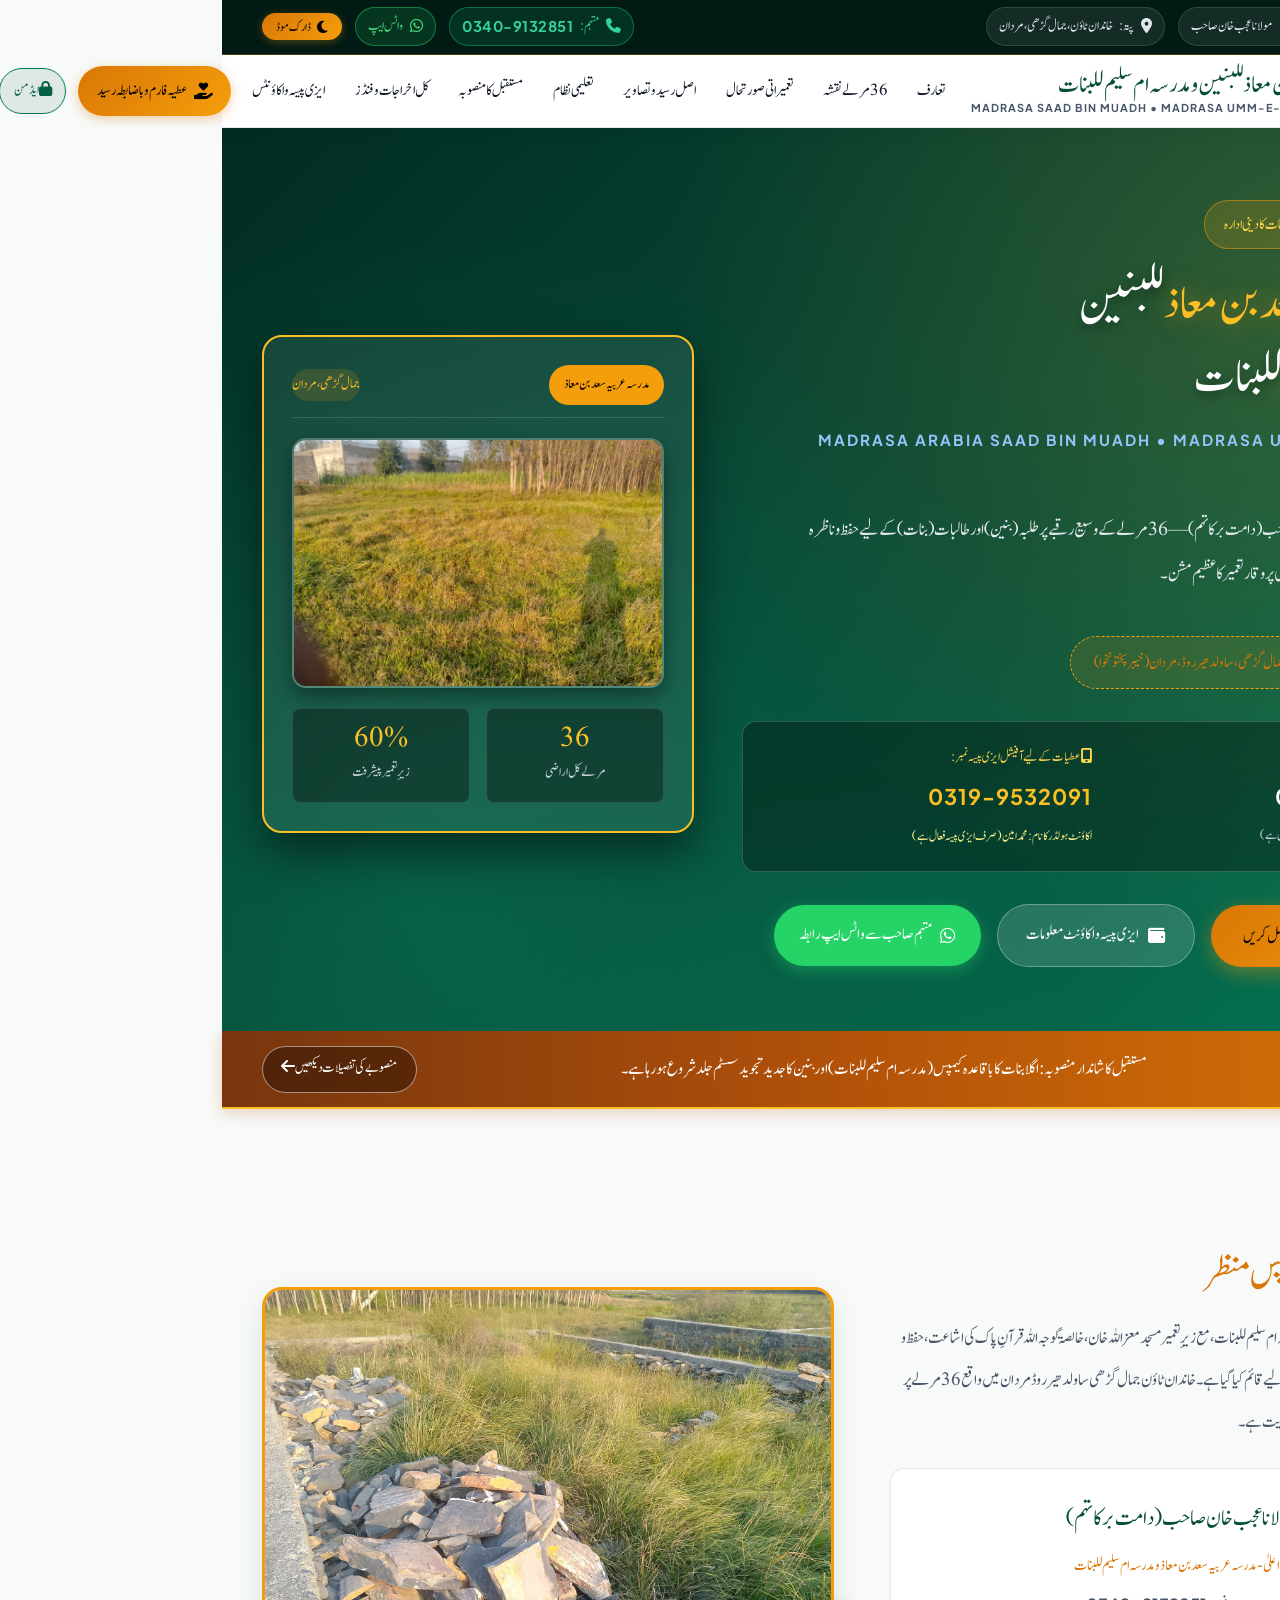
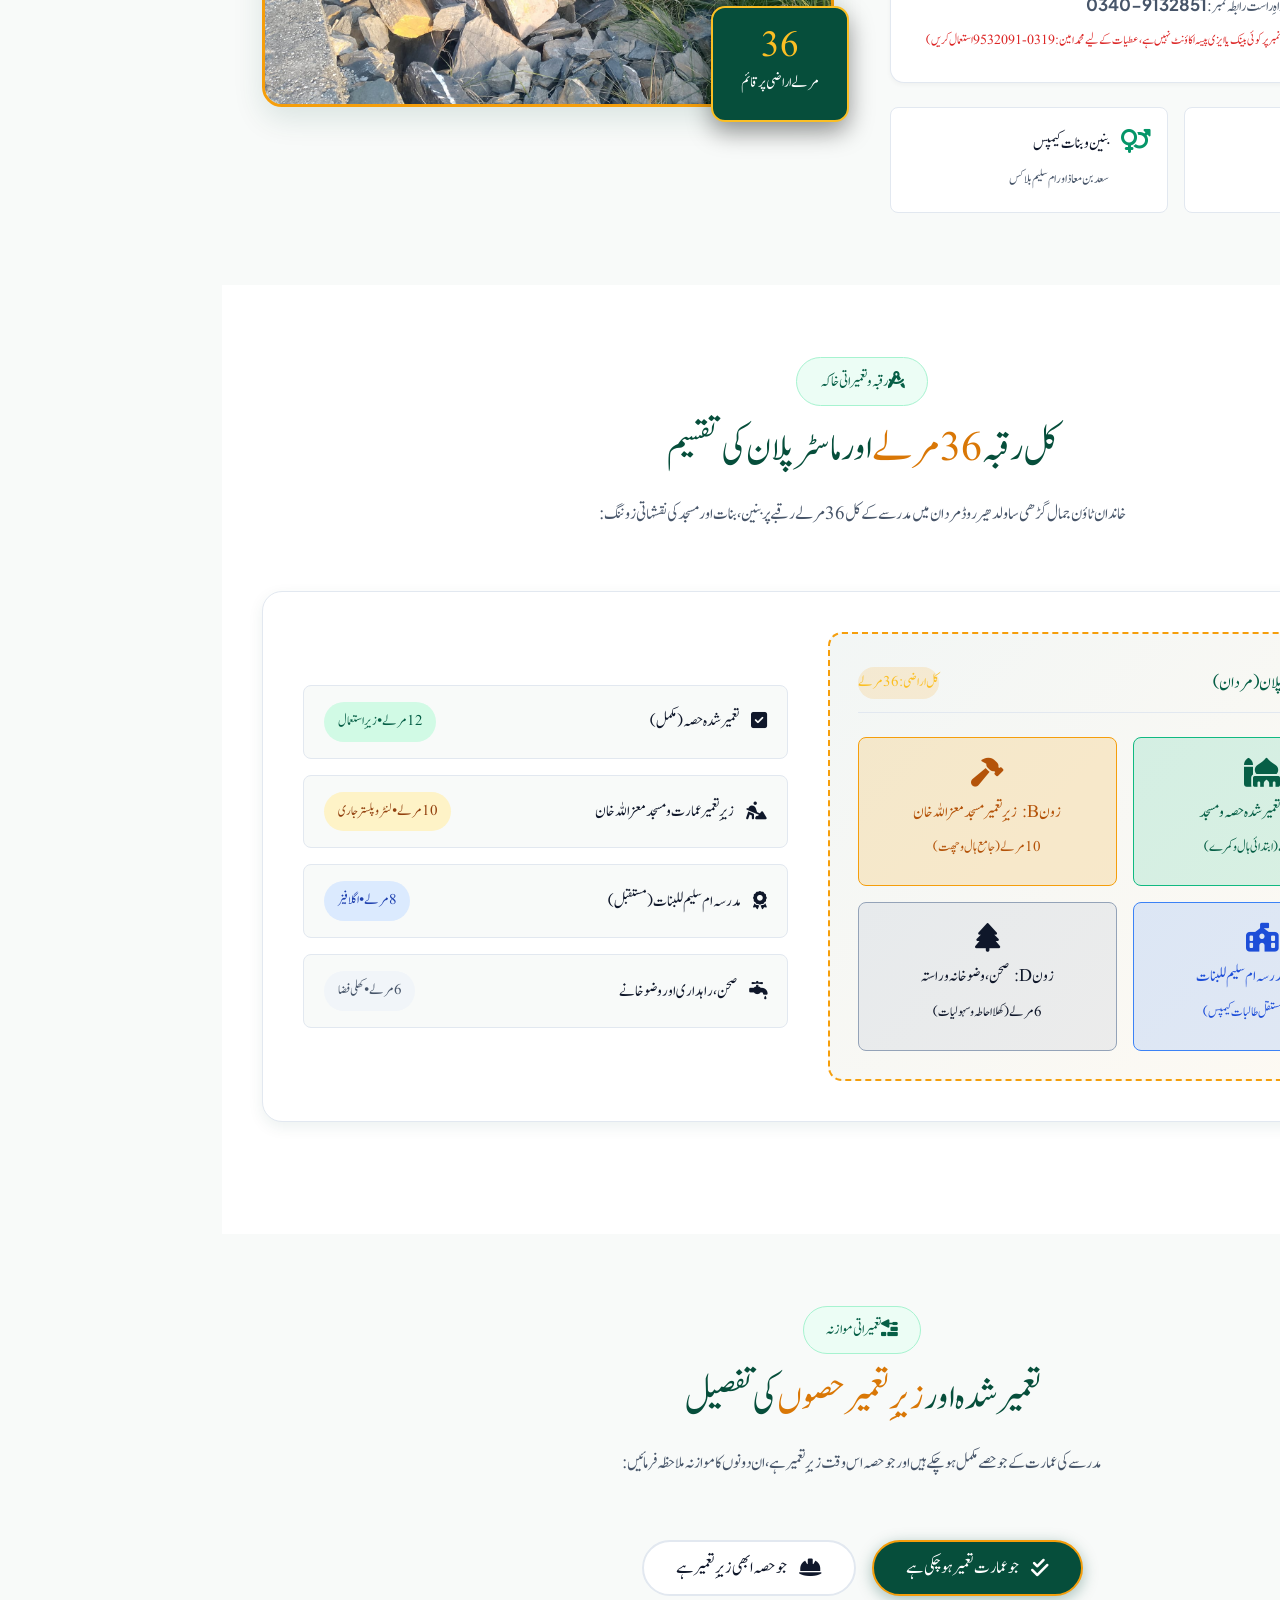
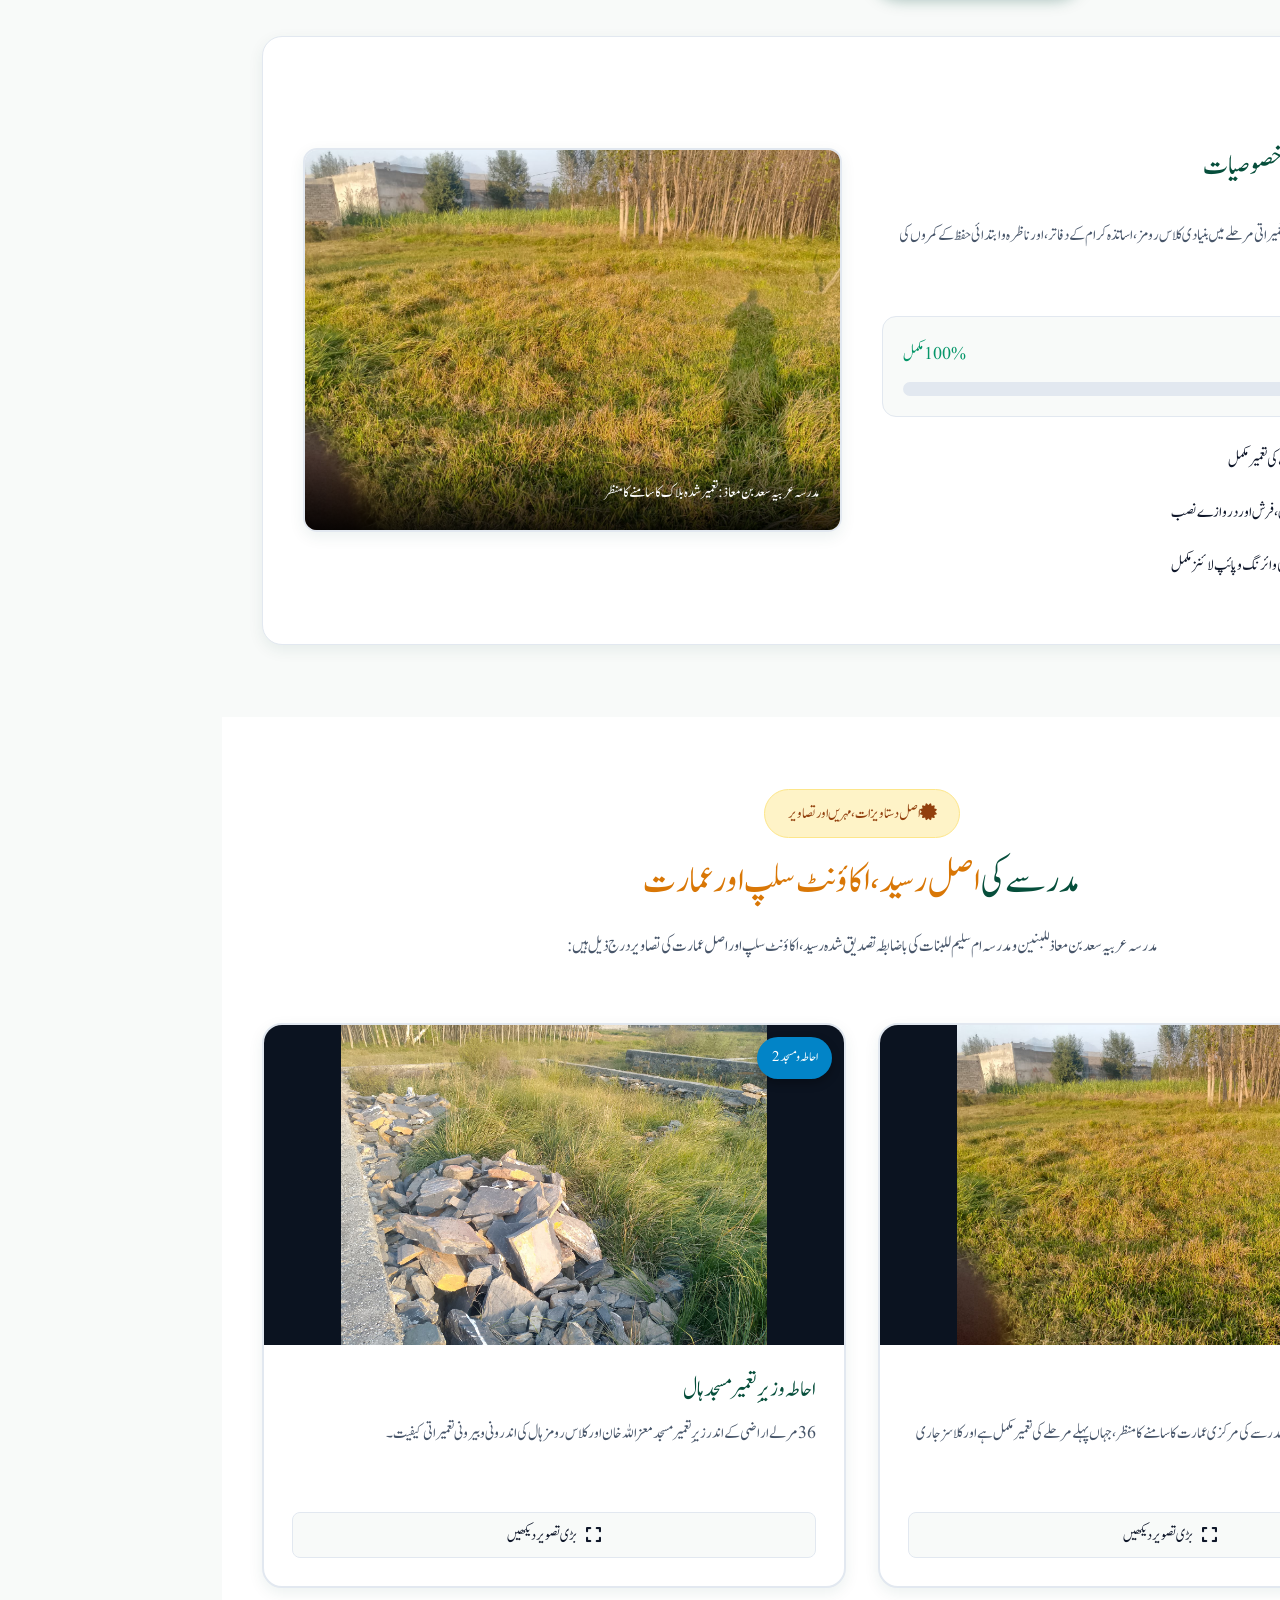
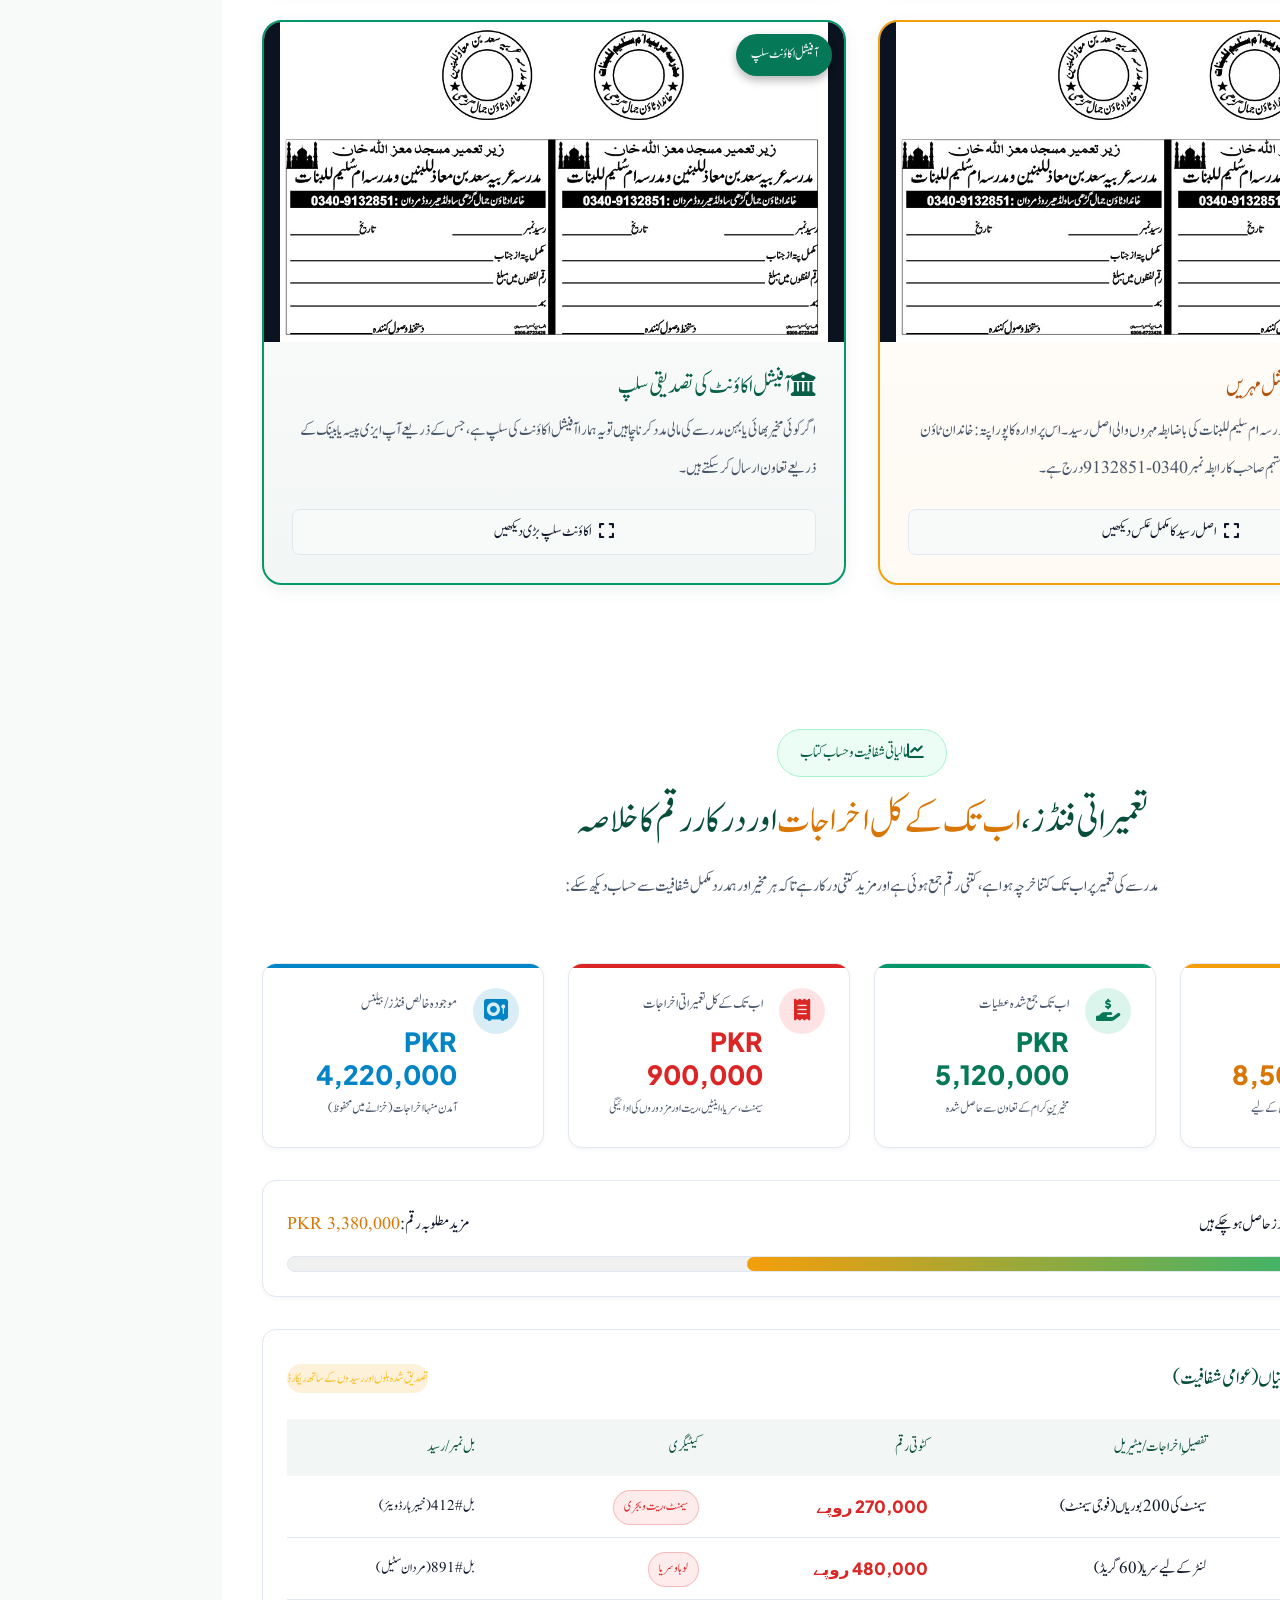
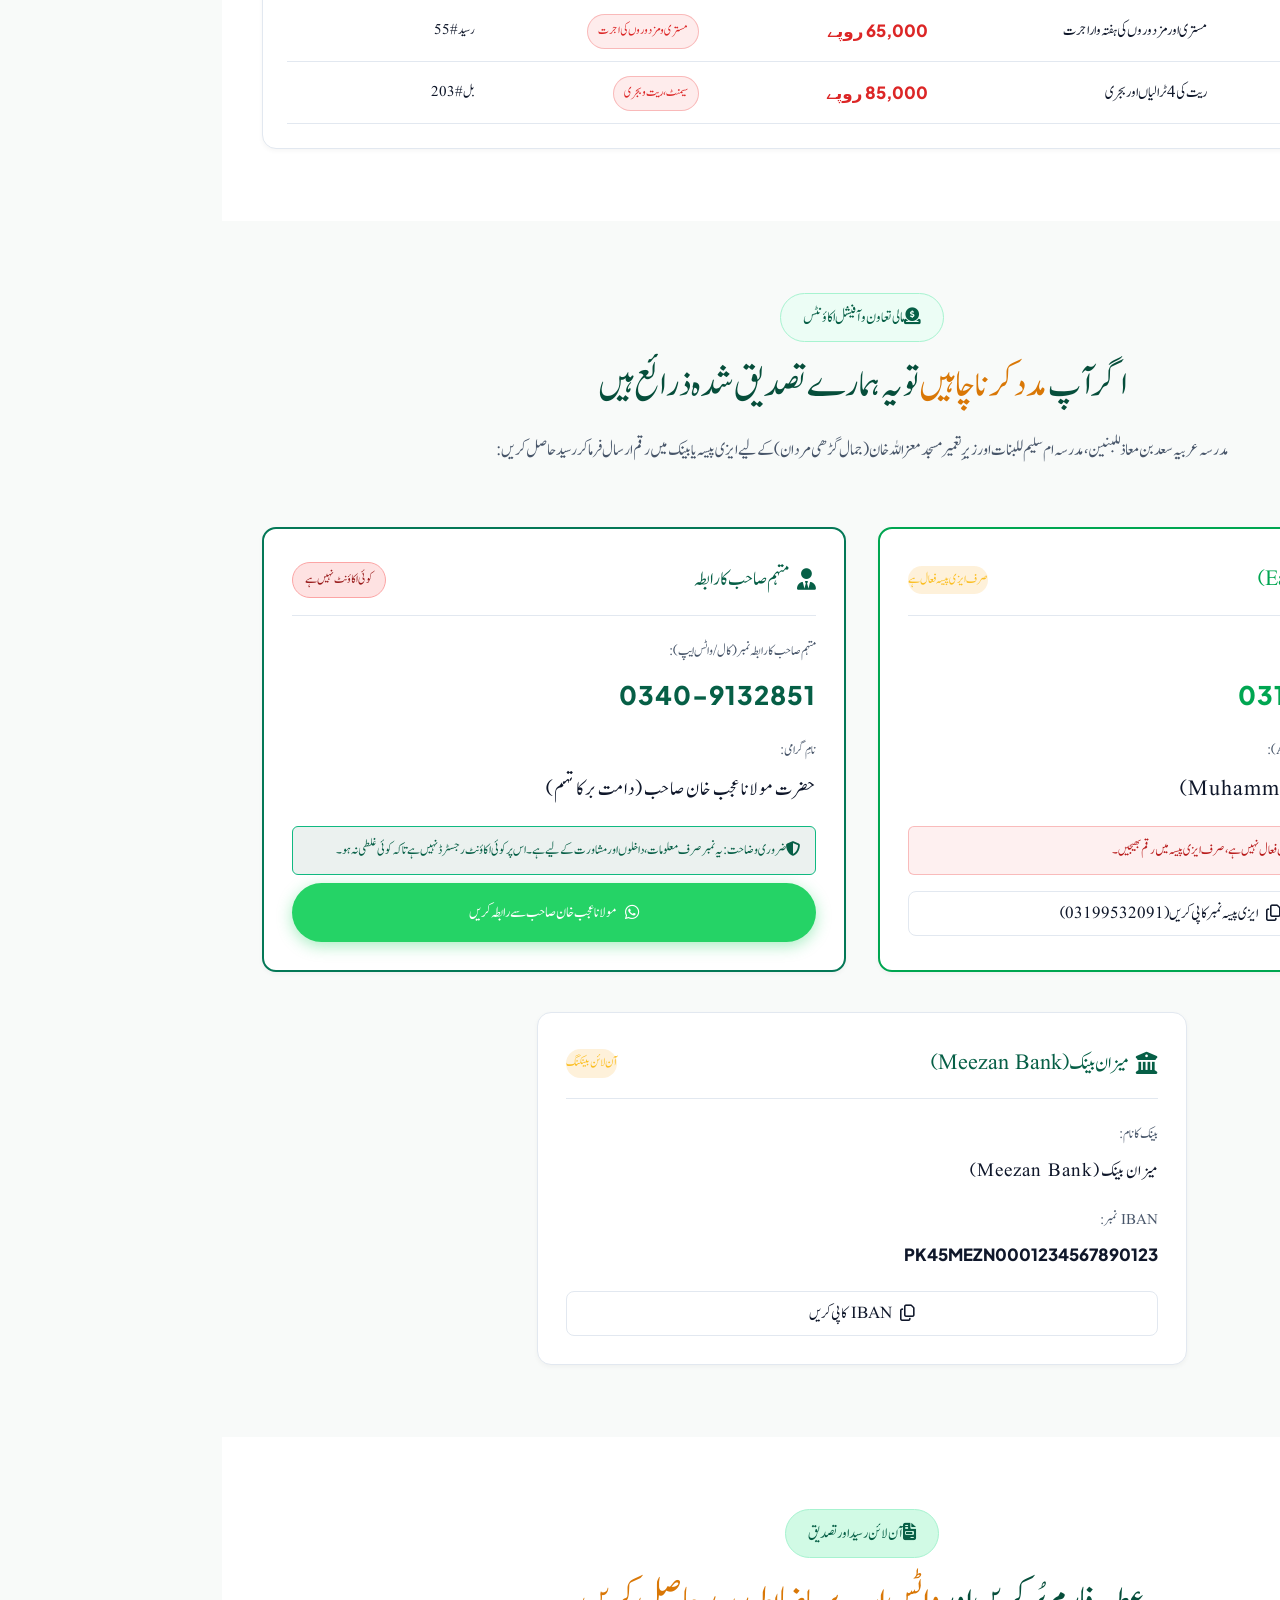
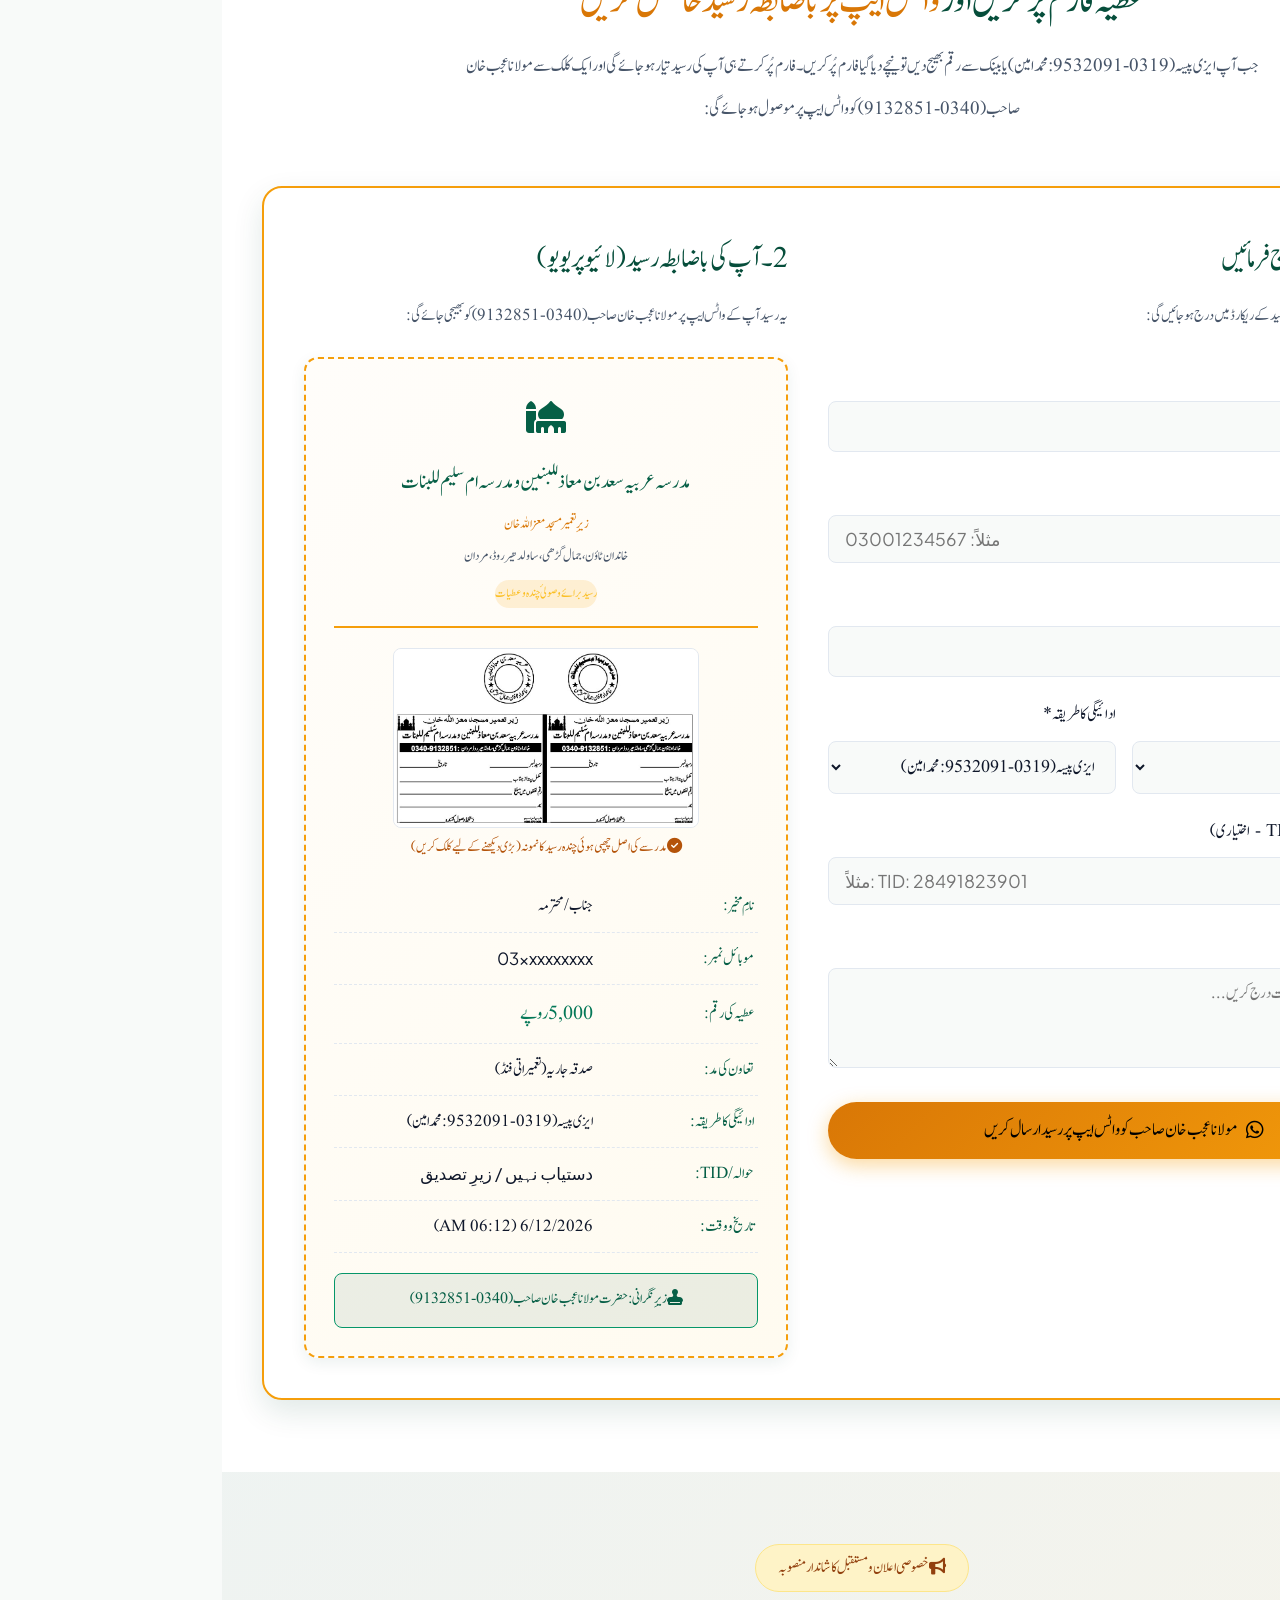
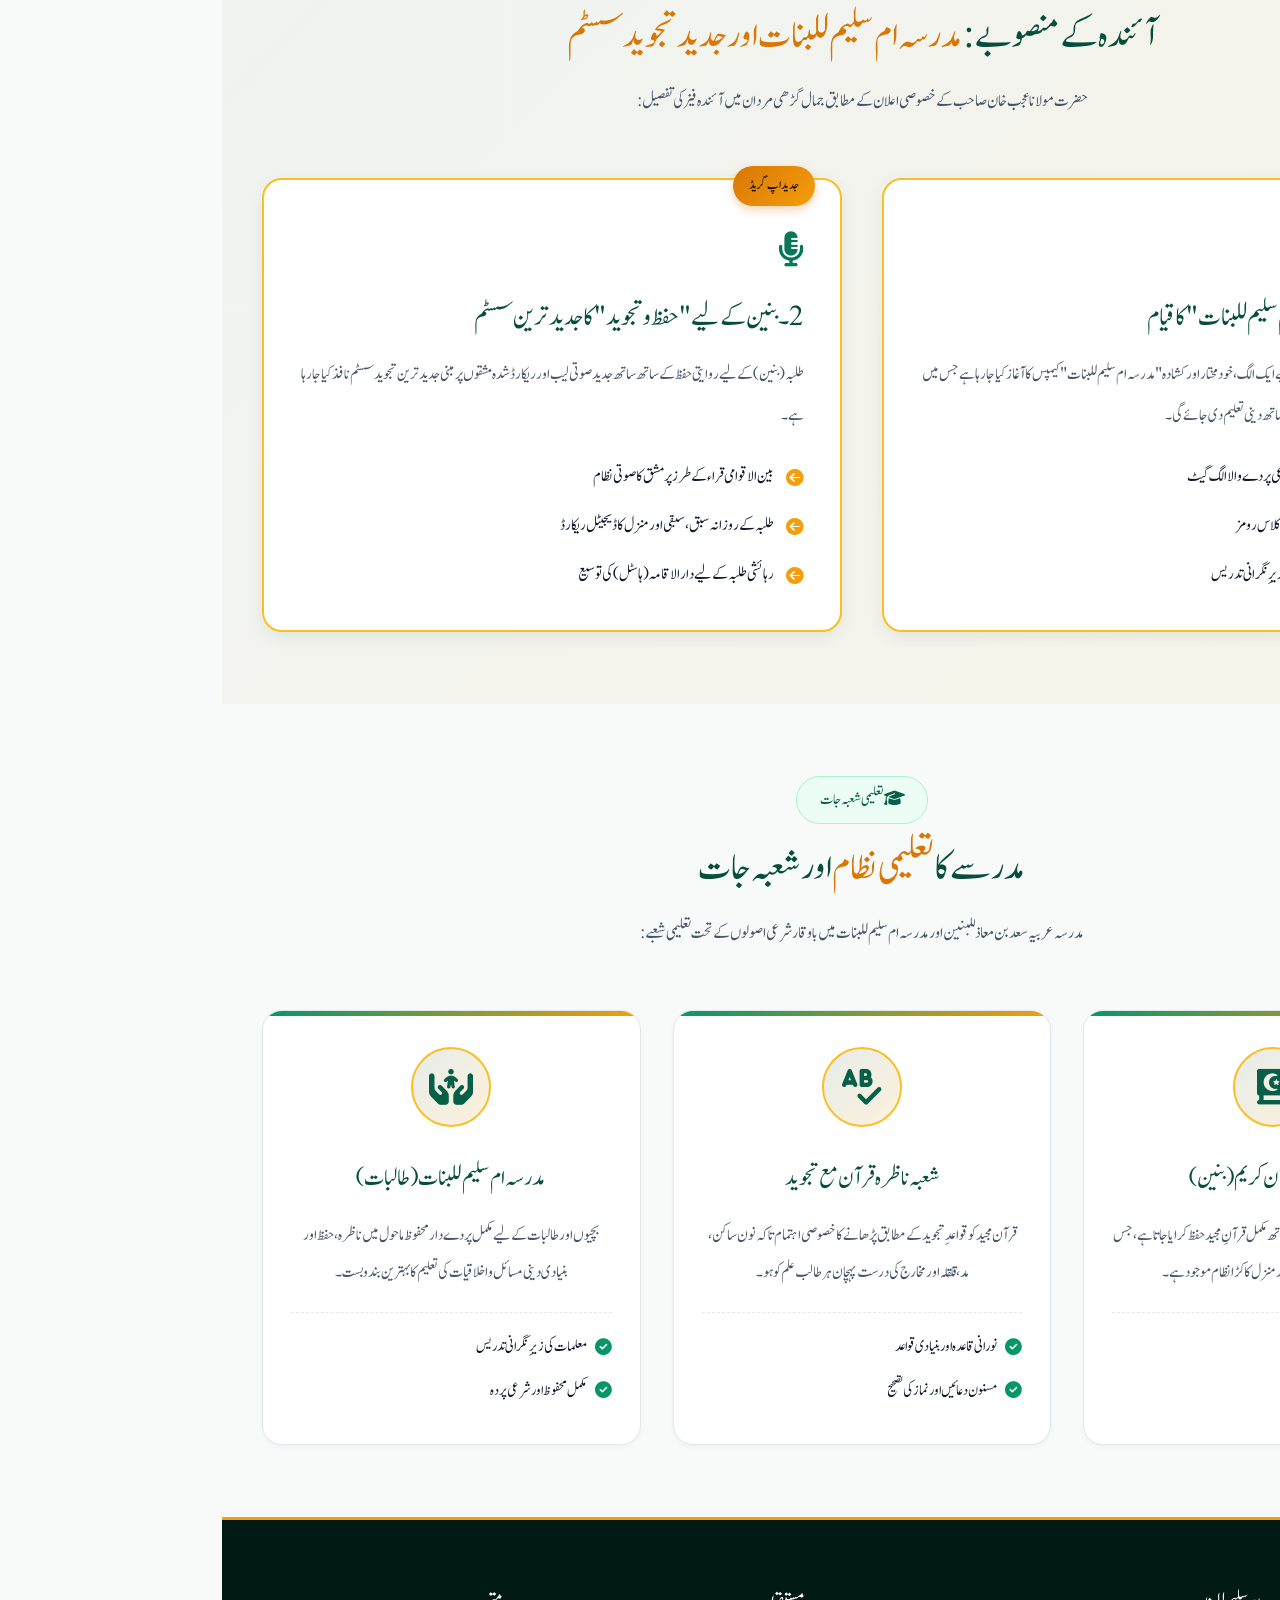
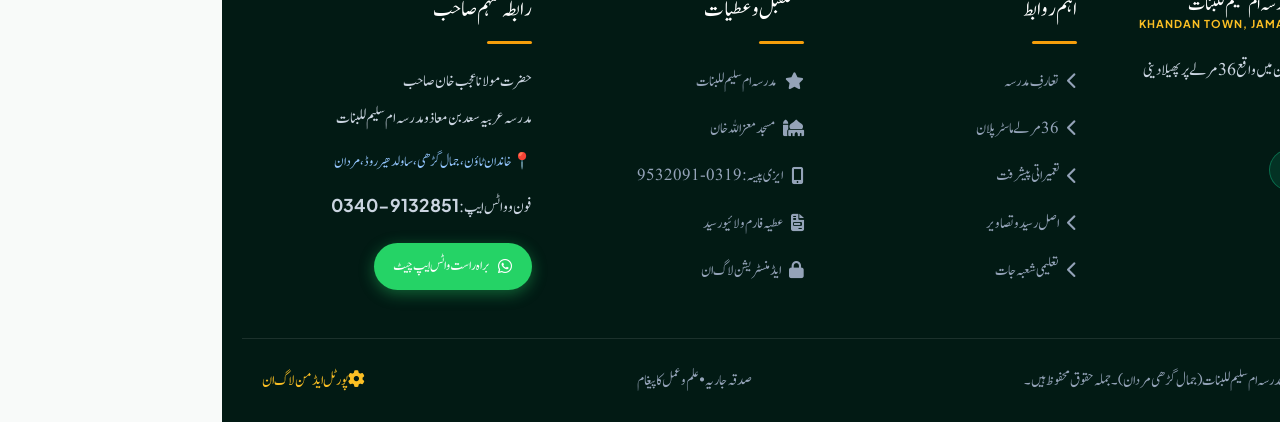
==== commit 6e6d2c75: "Ultra-Professional Admin Portal & CMS: Full Income/Expense Ledger, Photos Manager, Live Text Editor," ====
--- a/index.html
+++ b/index.html
@@ -78,6 +78,7 @@
                 <a href="#four-photos" class="nav-link">اصل رسید و تصاویر</a>
                 <a href="#education" class="nav-link">تعلیمی نظام</a>
                 <a href="#future-plan" class="nav-link">مستقبل کا منصوبہ</a>
+                <a href="#financial-transparency" class="nav-link">کل اخراجات و فنڈز</a>
                 <a href="#bank-details" class="nav-link">ایزی پیسہ و اکاؤنٹس</a>
                 <a href="#donation-form-sec" class="nav-cta-btn">
                     <i class="fa-solid fa-hand-holding-heart"></i> عطیہ فارم و باضابطہ رسید
@@ -593,6 +594,103 @@
                             <i class="fa-solid fa-expand"></i> اکاؤنٹ سلپ بڑی دیکھیں
                         </button>
                     </div>
+                </div>
+            </div>
+        </div>
+    </section>
+
+    <!-- ====================================================================
+         FINANCIAL TRANSPARENCY, TOTAL EXPENSES & DONATION PROGRESS
+         ==================================================================== -->
+    <section class="section section-bg-alt" id="financial-transparency">
+        <div class="container">
+            <div class="section-header">
+                <span class="section-subtag">
+                    <i class="fa-solid fa-chart-line"></i> مالیاتی شفافیت و حساب کتاب
+                </span>
+                <h2 class="section-title">
+                    تعمیراتی فنڈز، <span>اب تک کے کل اخراجات</span> اور درکار رقم کا خلاصہ
+                </h2>
+                <p class="section-desc">
+                    مدرسے کی تعمیر پر اب تک کتنا خرچہ ہوا ہے، کتنی رقم جمع ہوئی ہے اور مزید کتنی درکار ہے تاکہ ہر مخیر اور ہمدرد مکمل شفافیت سے حساب دیکھ سکے:
+                </p>
+            </div>
+
+            <!-- Transparency Cards -->
+            <div class="finance-transparency-grid">
+                <div class="fin-card fin-card-target">
+                    <div class="fin-card-icon"><i class="fa-solid fa-bullseye"></i></div>
+                    <div class="fin-card-info">
+                        <span class="fin-card-lbl">کل درکار تعمیراتی ہدف</span>
+                        <div class="fin-card-val" id="donationTargetDisplay">PKR 8,500,000</div>
+                        <span class="fin-card-sub">36 مرلے ماسٹر پلان کی تکمیل کے لیے</span>
+                    </div>
+                </div>
+
+                <div class="fin-card fin-card-raised">
+                    <div class="fin-card-icon"><i class="fa-solid fa-hand-holding-dollar"></i></div>
+                    <div class="fin-card-info">
+                        <span class="fin-card-lbl">اب تک جمع شدہ عطیات</span>
+                        <div class="fin-card-val" id="donationRaisedDisplay">PKR 5,120,000</div>
+                        <span class="fin-card-sub">مخیرینِ کرام کے تعاون سے حاصل شدہ</span>
+                    </div>
+                </div>
+
+                <div class="fin-card fin-card-expense">
+                    <div class="fin-card-icon"><i class="fa-solid fa-receipt"></i></div>
+                    <div class="fin-card-info">
+                        <span class="fin-card-lbl">اب تک کے کل تعمیراتی اخراجات</span>
+                        <div class="fin-card-val" id="donationExpenseDisplay">PKR 2,150,000</div>
+                        <span class="fin-card-sub">سیمنٹ، سریا، اینٹیں، ریت اور مزدوروں کی ادائیگی</span>
+                    </div>
+                </div>
+
+                <div class="fin-card fin-card-balance">
+                    <div class="fin-card-icon"><i class="fa-solid fa-vault"></i></div>
+                    <div class="fin-card-info">
+                        <span class="fin-card-lbl">موجودہ خالص فنڈز / بیلنس</span>
+                        <div class="fin-card-val" id="donationBalanceDisplay">PKR 2,970,000</div>
+                        <span class="fin-card-sub">آمدن منہا اخراجات (خزانے میں محفوظ)</span>
+                    </div>
+                </div>
+            </div>
+
+            <!-- Funding Progress Bar Box -->
+            <div class="progress-bar-container-card">
+                <div class="progress-bar-header">
+                    <span><strong>فنڈنگ کی موجودہ پیشرفت:</strong> <span id="donationPercentDisplay">60%</span> فنڈز حاصل ہو چکے ہیں</span>
+                    <span><strong>مزید مطلوبہ رقم:</strong> <strong id="donationRemainingDisplay" style="color:var(--gold-600);">PKR 3,380,000</strong></span>
+                </div>
+                <div class="donation-progress-track">
+                    <div class="donation-progress-fill" id="donationProgressBar" style="width: 60%;"></div>
+                </div>
+            </div>
+
+            <!-- Recent Expenses Public Ledger Summary -->
+            <div class="public-expenses-box">
+                <div style="display:flex; justify-content:space-between; align-items:center; margin-bottom:1rem; flex-wrap:wrap; gap:0.5rem;">
+                    <h3 style="font-size:1.45rem; color:var(--primary-900); font-weight:800;">
+                        <i class="fa-solid fa-file-invoice-dollar text-gold"></i> حالیہ تعمیراتی اخراجات و کٹوتیاں (عوامی شفافیت)
+                    </h3>
+                    <span class="top-pill-gold" style="font-size:0.88rem; border-radius:50px;">
+                        تصدیق شدہ بلوں اور رسیدوں کے ساتھ ریکارڈ
+                    </span>
+                </div>
+                <div class="table-responsive">
+                    <table class="public-expense-table">
+                        <thead>
+                            <tr>
+                                <th>تاریخ</th>
+                                <th>تفصیلِ اخراجات / میٹیریل</th>
+                                <th>کٹوتی رقم</th>
+                                <th>کیٹیگری</th>
+                                <th>بل نمبر / رسید</th>
+                            </tr>
+                        </thead>
+                        <tbody id="publicExpenseTableBody">
+                            <!-- Populated dynamically from expense ledger -->
+                        </tbody>
+                    </table>
                 </div>
             </div>
         </div>
--- a/style.css
+++ b/style.css
@@ -1813,6 +1813,169 @@
 .toast-notice.show {
   opacity: 1;
   transform: translateY(0);
+}
+
+/* Financial Transparency & Expense Breakdown */
+.finance-transparency-grid {
+  display: grid;
+  grid-template-columns: repeat(4, 1fr);
+  gap: 1.5rem;
+  margin-bottom: 2rem;
+}
+
+.fin-card {
+  background: var(--bg-surface);
+  border: 1.5px solid var(--border-color);
+  border-radius: var(--radius-md);
+  padding: 1.5rem;
+  box-shadow: var(--shadow-sm);
+  display: flex;
+  align-items: flex-start;
+  gap: 1rem;
+  position: relative;
+  overflow: hidden;
+  transition: var(--transition);
+}
+
+.fin-card:hover {
+  transform: translateY(-4px);
+  box-shadow: var(--shadow-md);
+}
+
+.fin-card::before {
+  content: '';
+  position: absolute;
+  top: 0;
+  right: 0;
+  left: 0;
+  height: 4px;
+}
+
+.fin-card-target::before { background: var(--gold-500); }
+.fin-card-raised::before { background: var(--primary-600); }
+.fin-card-expense::before { background: #dc2626; }
+.fin-card-balance::before { background: #0284c7; }
+
+.fin-card-icon {
+  width: 46px;
+  height: 46px;
+  border-radius: 50%;
+  display: flex;
+  align-items: center;
+  justify-content: center;
+  font-size: 1.35rem;
+  flex-shrink: 0;
+}
+
+.fin-card-target .fin-card-icon { background: rgba(245, 158, 11, 0.15); color: var(--gold-600); }
+.fin-card-raised .fin-card-icon { background: rgba(16, 185, 129, 0.15); color: var(--primary-700); }
+.fin-card-expense .fin-card-icon { background: rgba(239, 68, 68, 0.15); color: #dc2626; }
+.fin-card-balance .fin-card-icon { background: rgba(2, 132, 199, 0.15); color: #0284c7; }
+
+.fin-card-info {
+  display: flex;
+  flex-direction: column;
+}
+
+.fin-card-lbl {
+  font-size: 1rem;
+  font-weight: 700;
+  color: var(--text-muted);
+}
+
+.fin-card-val {
+  font-size: 1.65rem;
+  font-weight: 800;
+  font-family: var(--font-en) !important;
+  line-height: 1.25;
+  margin-block: 0.2rem;
+}
+
+.fin-card-target .fin-card-val { color: var(--gold-600); }
+.fin-card-raised .fin-card-val { color: var(--primary-700); }
+.fin-card-expense .fin-card-val { color: #dc2626; }
+.fin-card-balance .fin-card-val { color: #0284c7; }
+
+.fin-card-sub {
+  font-size: 0.88rem;
+  color: var(--text-muted);
+}
+
+.progress-bar-container-card {
+  background: var(--bg-surface);
+  border: 1.5px solid var(--border-color);
+  border-radius: var(--radius-md);
+  padding: 1.5rem;
+  margin-bottom: 2rem;
+  box-shadow: var(--shadow-sm);
+}
+
+.progress-bar-header {
+  display: flex;
+  justify-content: space-between;
+  align-items: center;
+  font-size: 1.15rem;
+  font-weight: 700;
+  margin-bottom: 0.75rem;
+  flex-wrap: wrap;
+  gap: 0.5rem;
+}
+
+.donation-progress-track {
+  height: 16px;
+  background: rgba(0,0,0,0.06);
+  border-radius: var(--radius-full);
+  overflow: hidden;
+  border: 1px solid var(--border-color);
+}
+
+body.theme-dark .donation-progress-track {
+  background: rgba(255,255,255,0.08);
+}
+
+.donation-progress-fill {
+  height: 100%;
+  background: linear-gradient(90deg, var(--gold-500), var(--primary-500));
+  border-radius: var(--radius-full);
+  transition: width 1s ease-in-out;
+}
+
+.table-responsive {
+  width: 100%;
+  max-width: 100%;
+  overflow-x: auto;
+  -webkit-overflow-scrolling: touch;
+}
+
+.public-expenses-box {
+  background: var(--bg-surface);
+  border: 1.5px solid var(--border-color);
+  border-radius: var(--radius-md);
+  padding: 1.5rem;
+  box-shadow: var(--shadow-sm);
+}
+
+.public-expense-table {
+  width: 100%;
+  border-collapse: collapse;
+}
+
+.public-expense-table th {
+  background: rgba(6, 78, 59, 0.05);
+  color: var(--primary-900);
+  font-weight: 800;
+  padding: 0.75rem 1rem;
+}
+
+body.theme-dark .public-expense-table th {
+  background: rgba(245, 158, 11, 0.1);
+  color: var(--gold-400);
+}
+
+.public-expense-table td {
+  padding: 0.75rem 1rem;
+  border-bottom: 1px solid var(--border-color);
+  font-size: 1.05rem;
 }
 
 /* Base Layout Helpers */
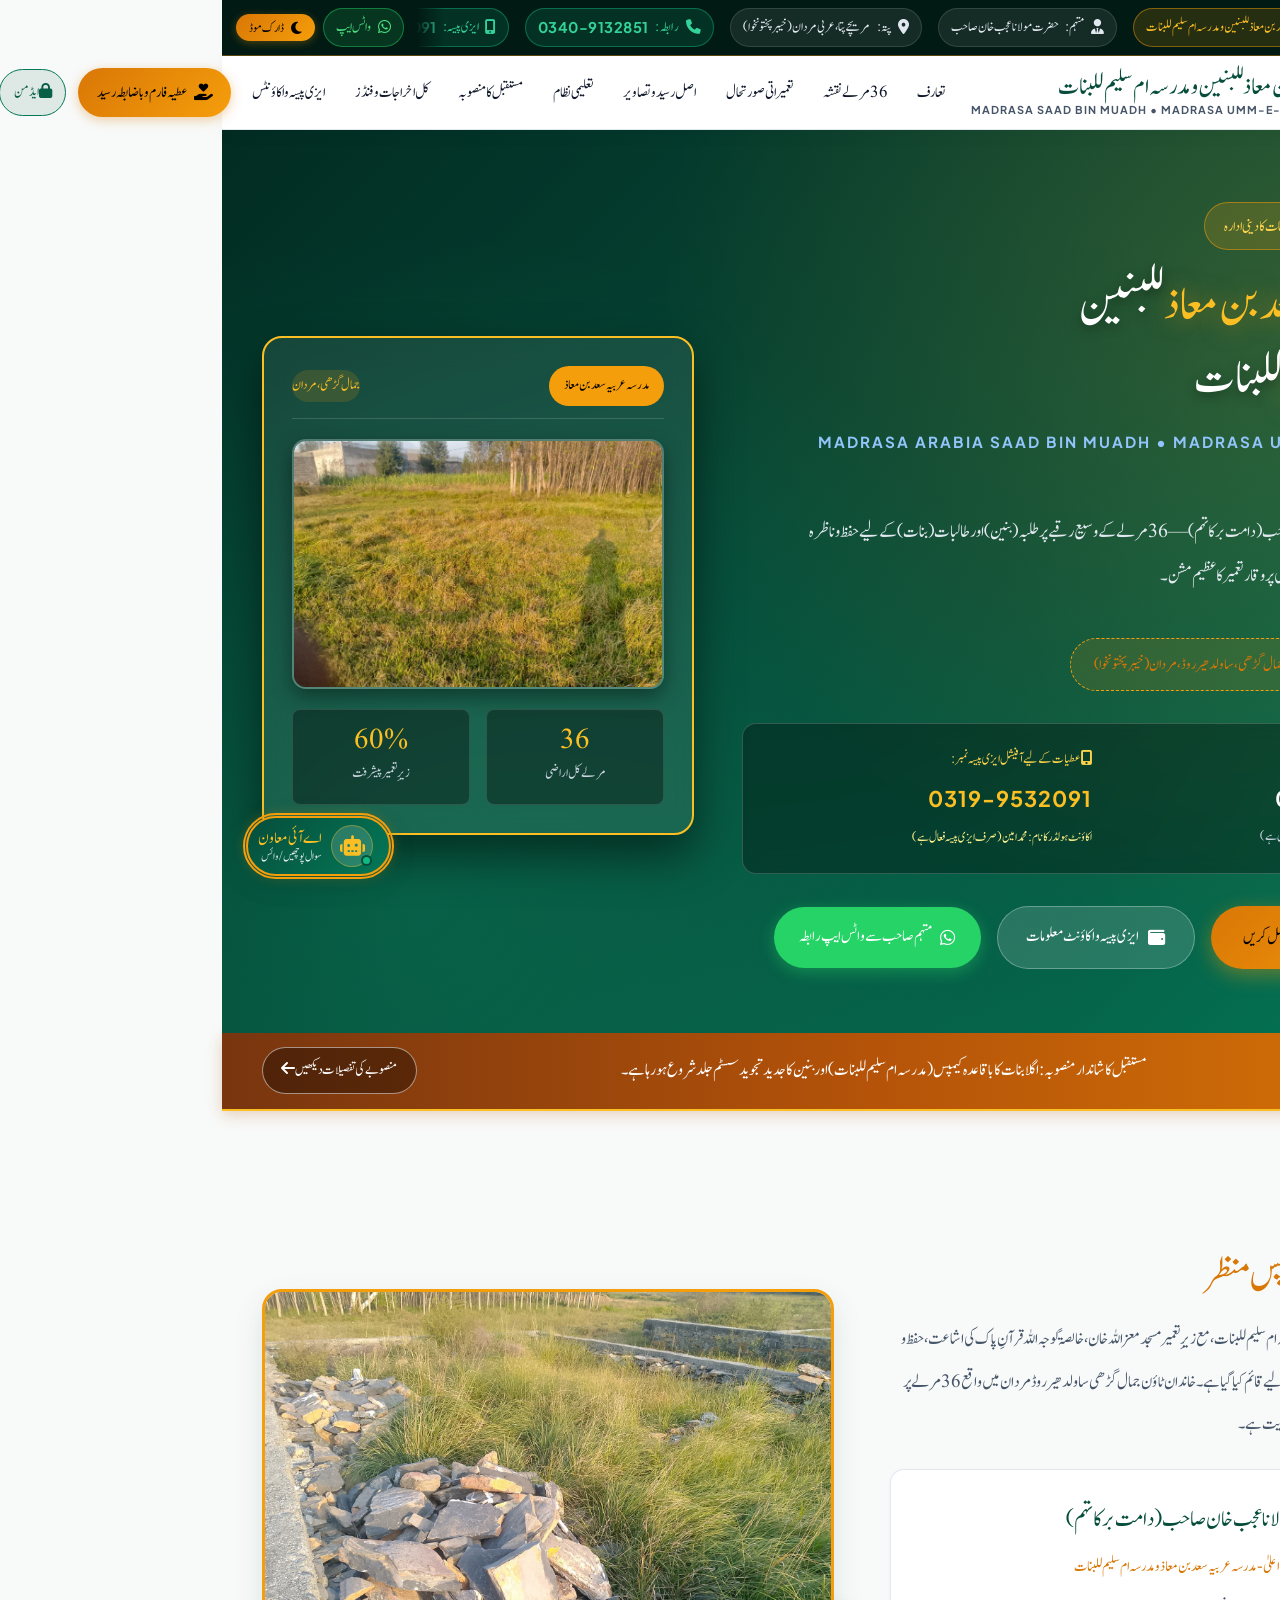
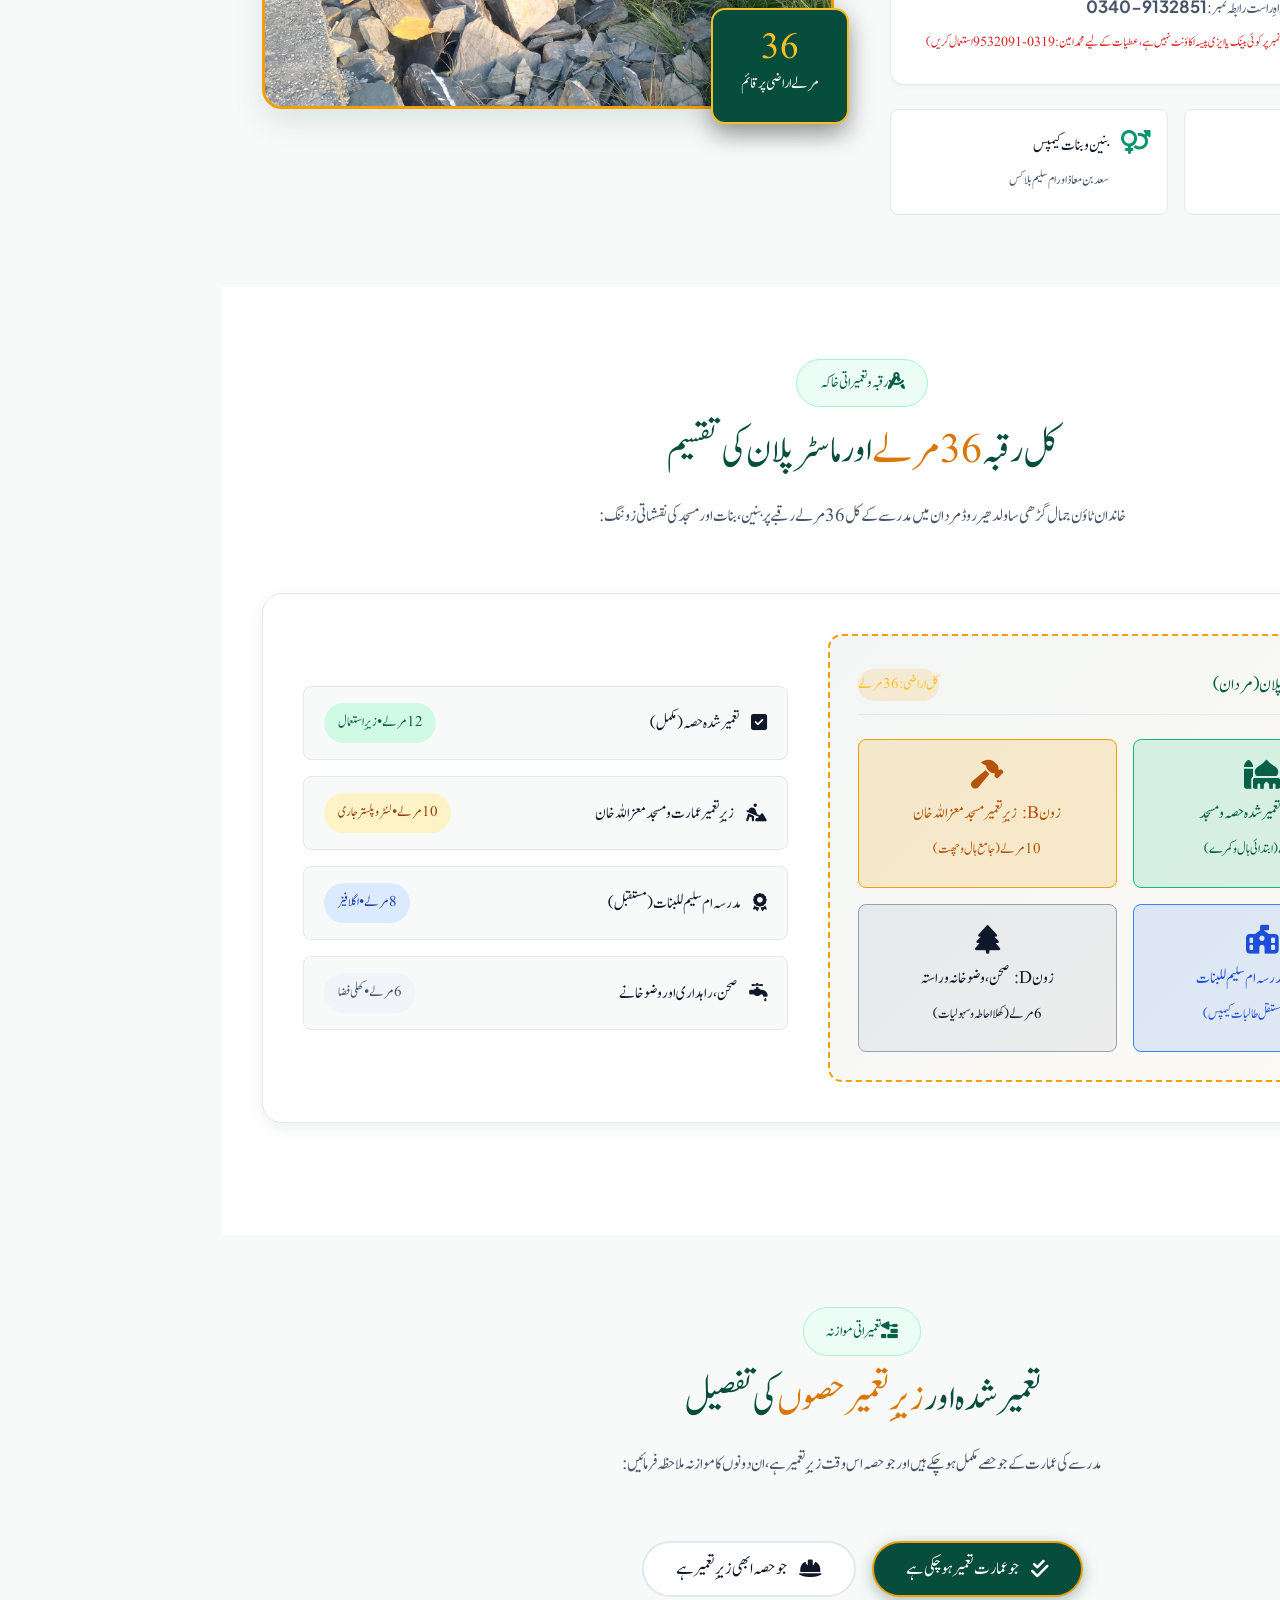
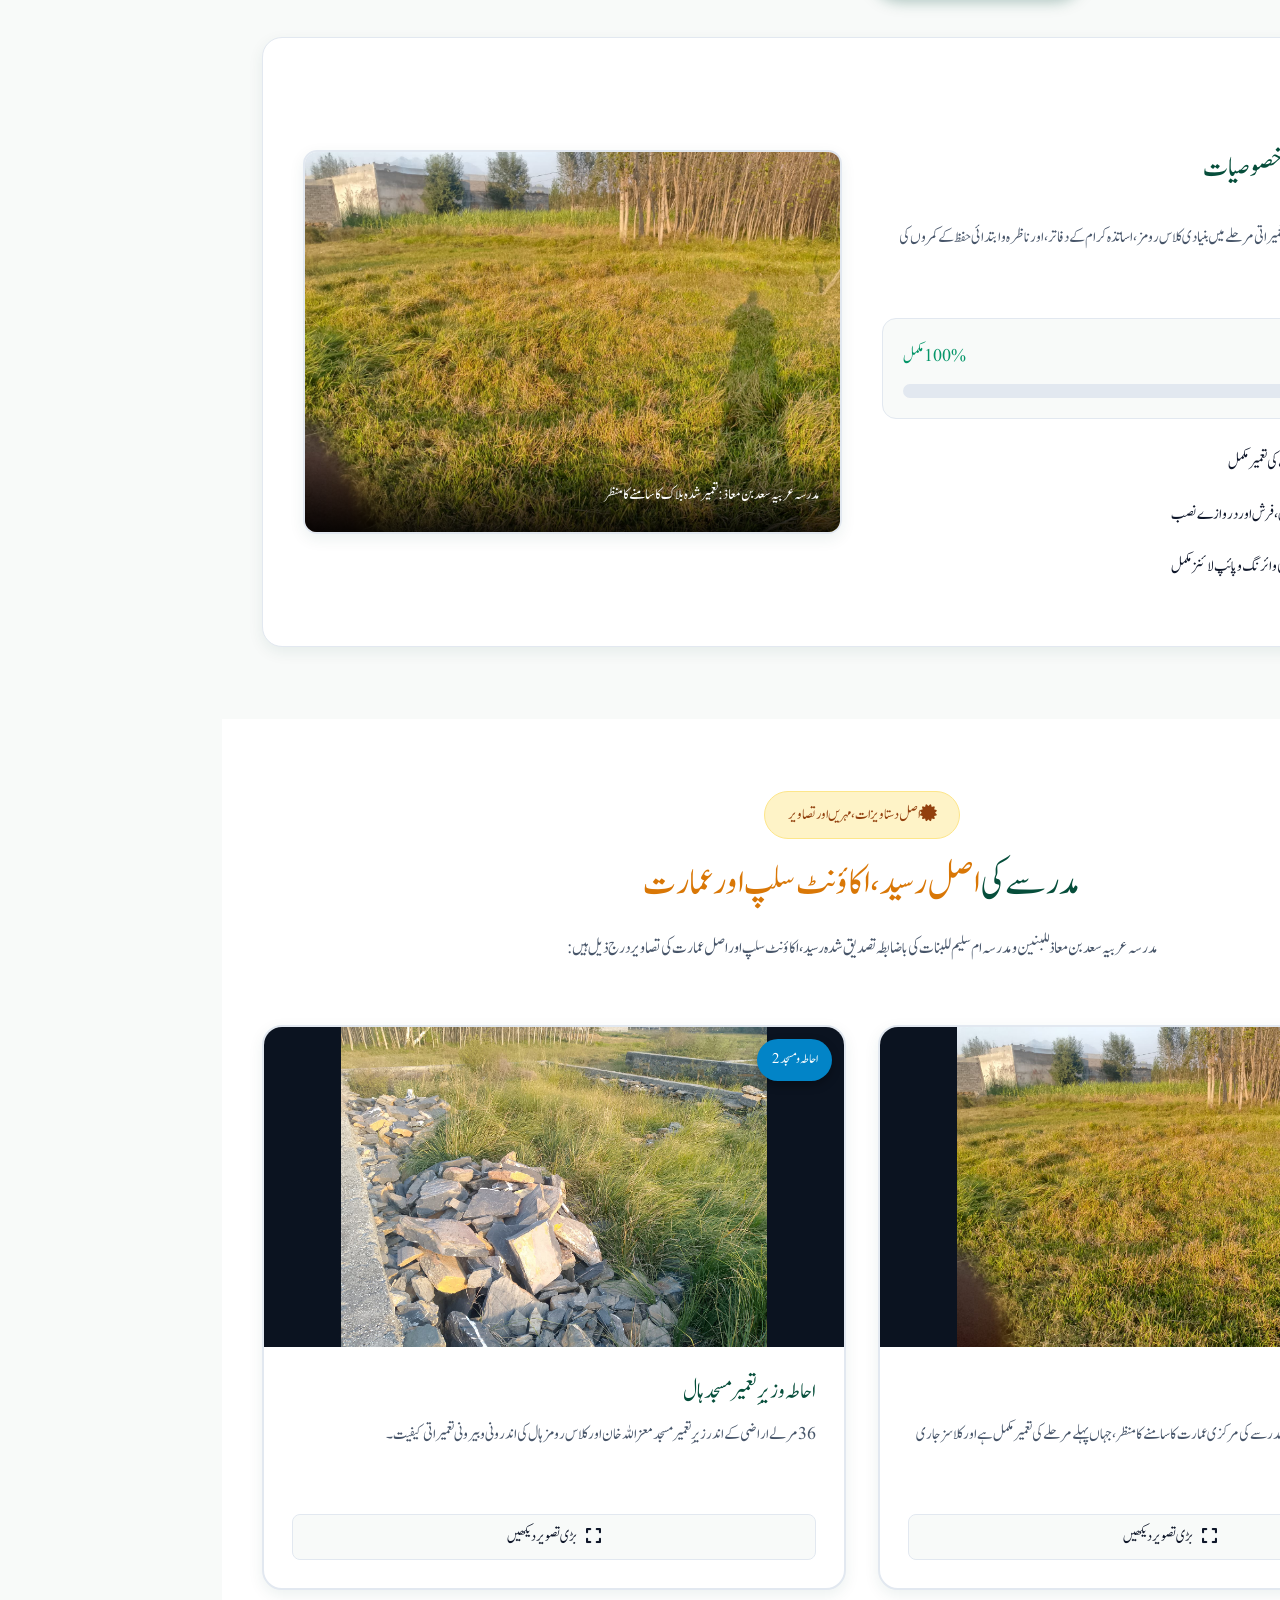
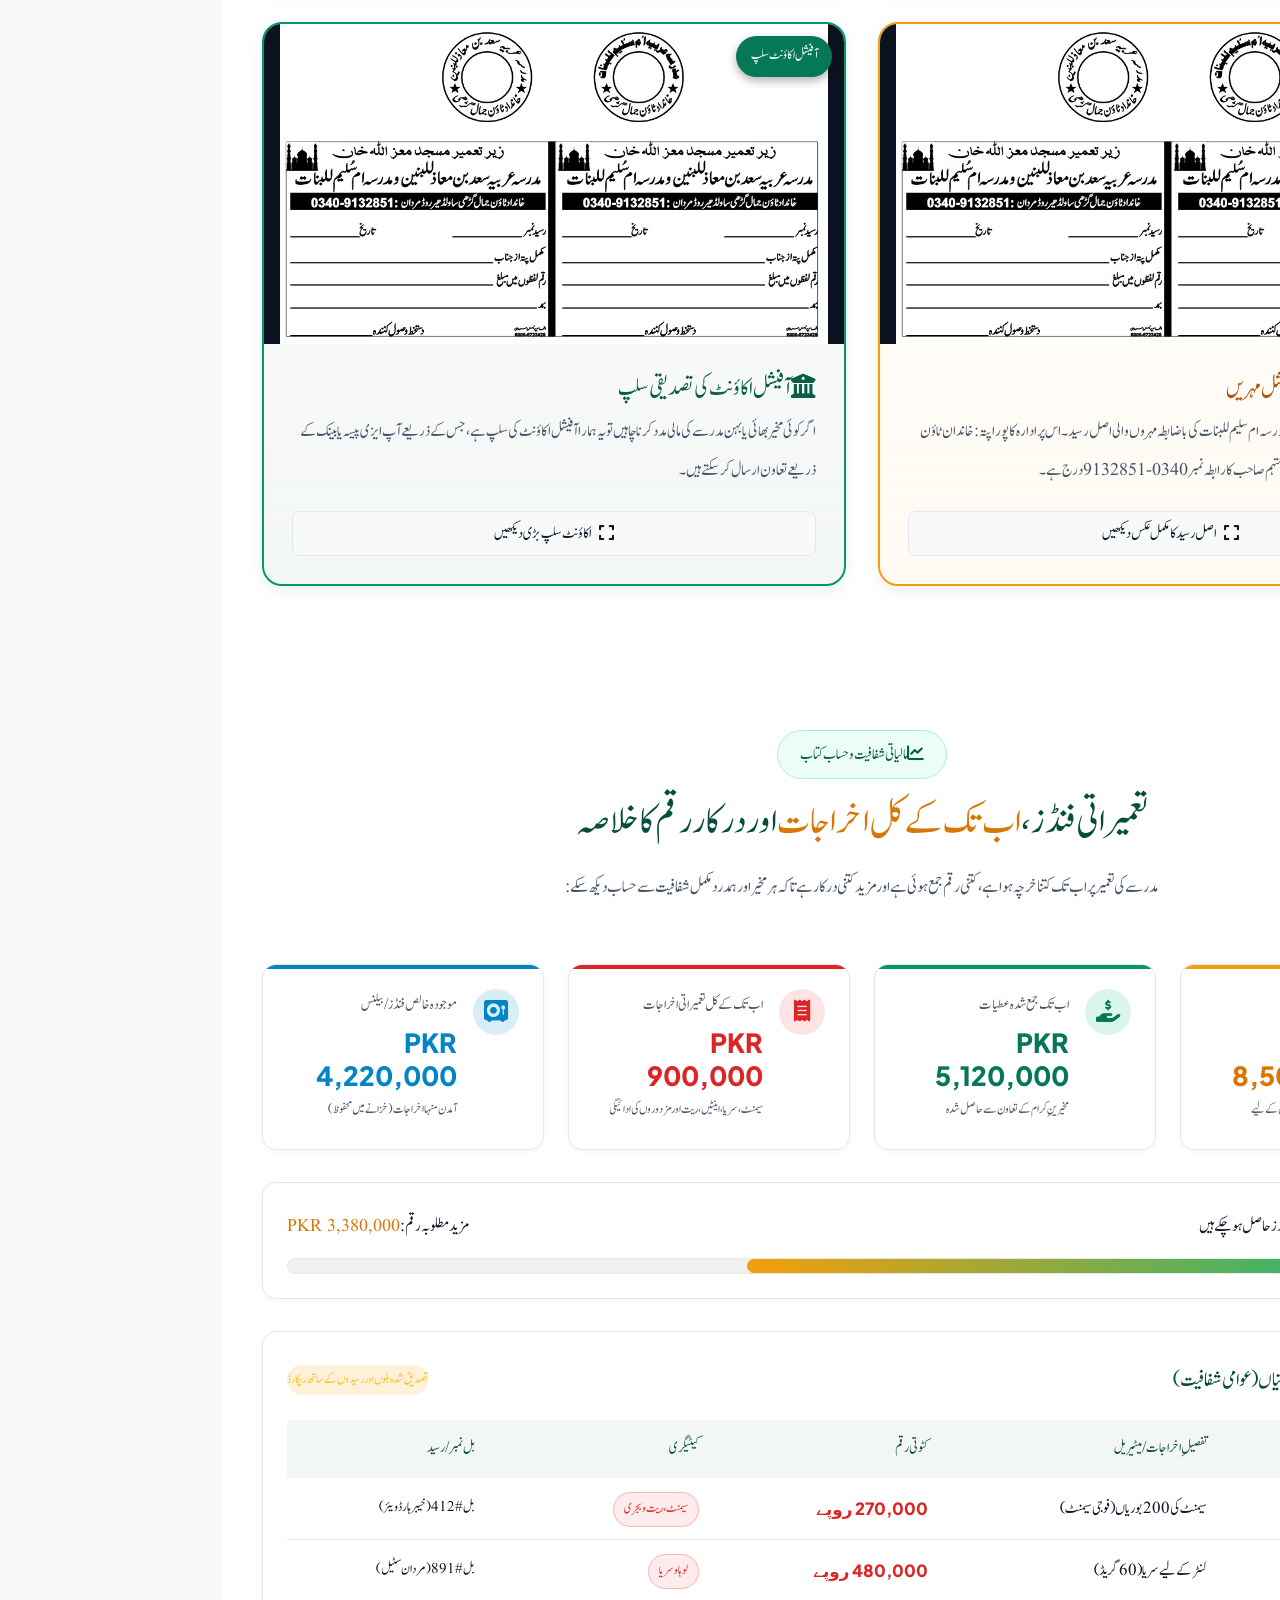
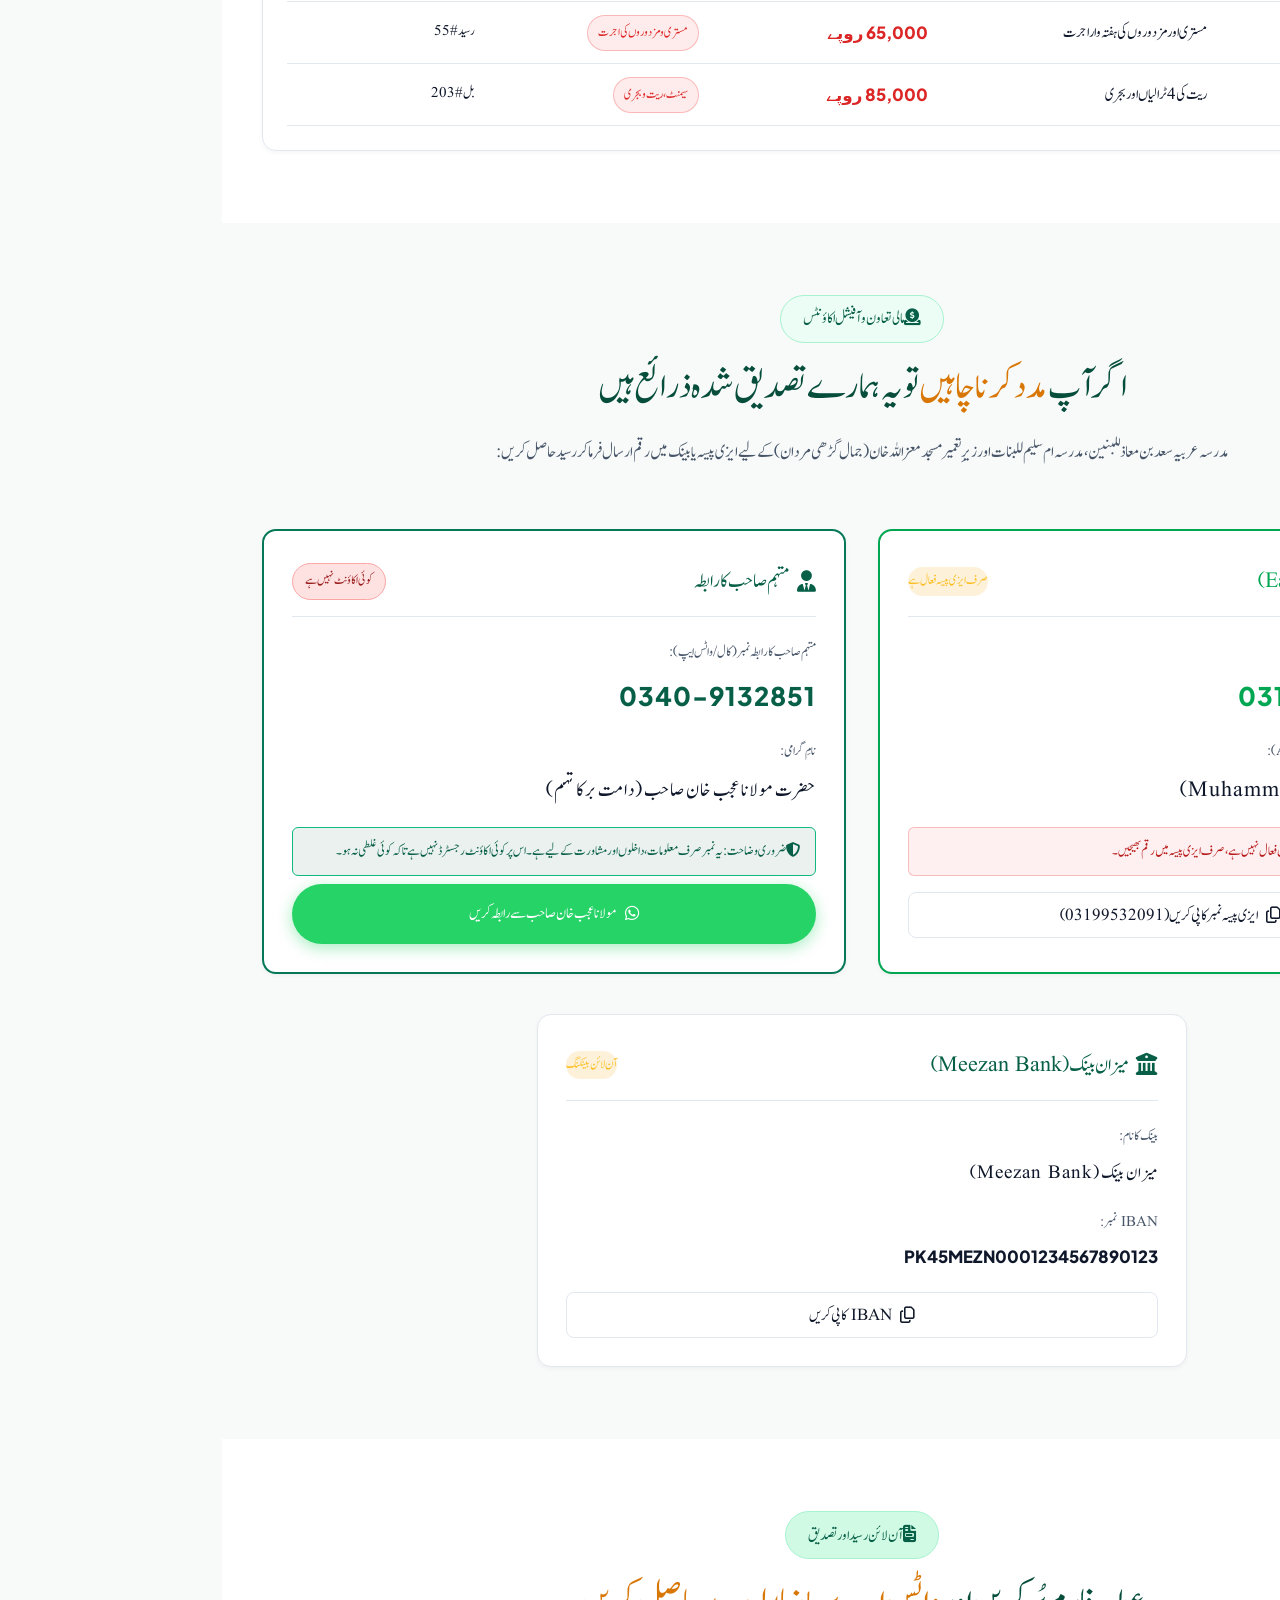
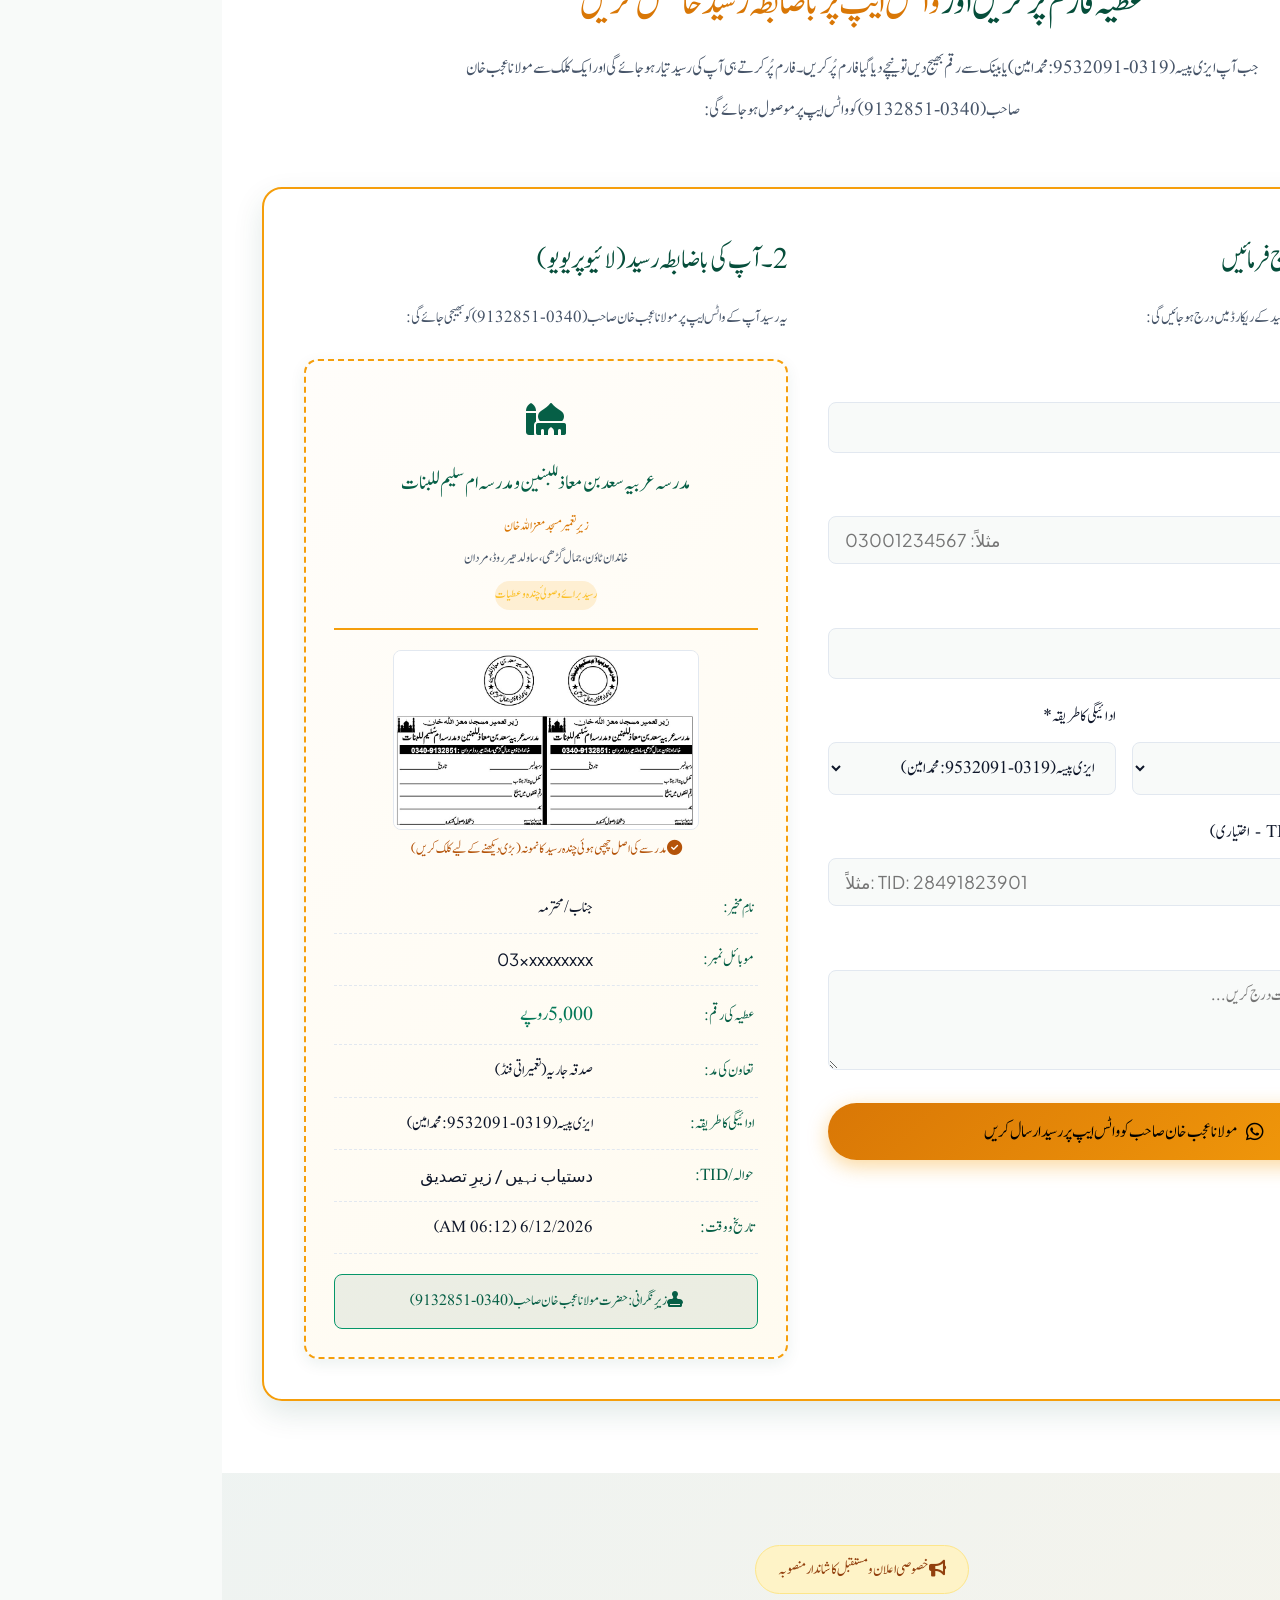
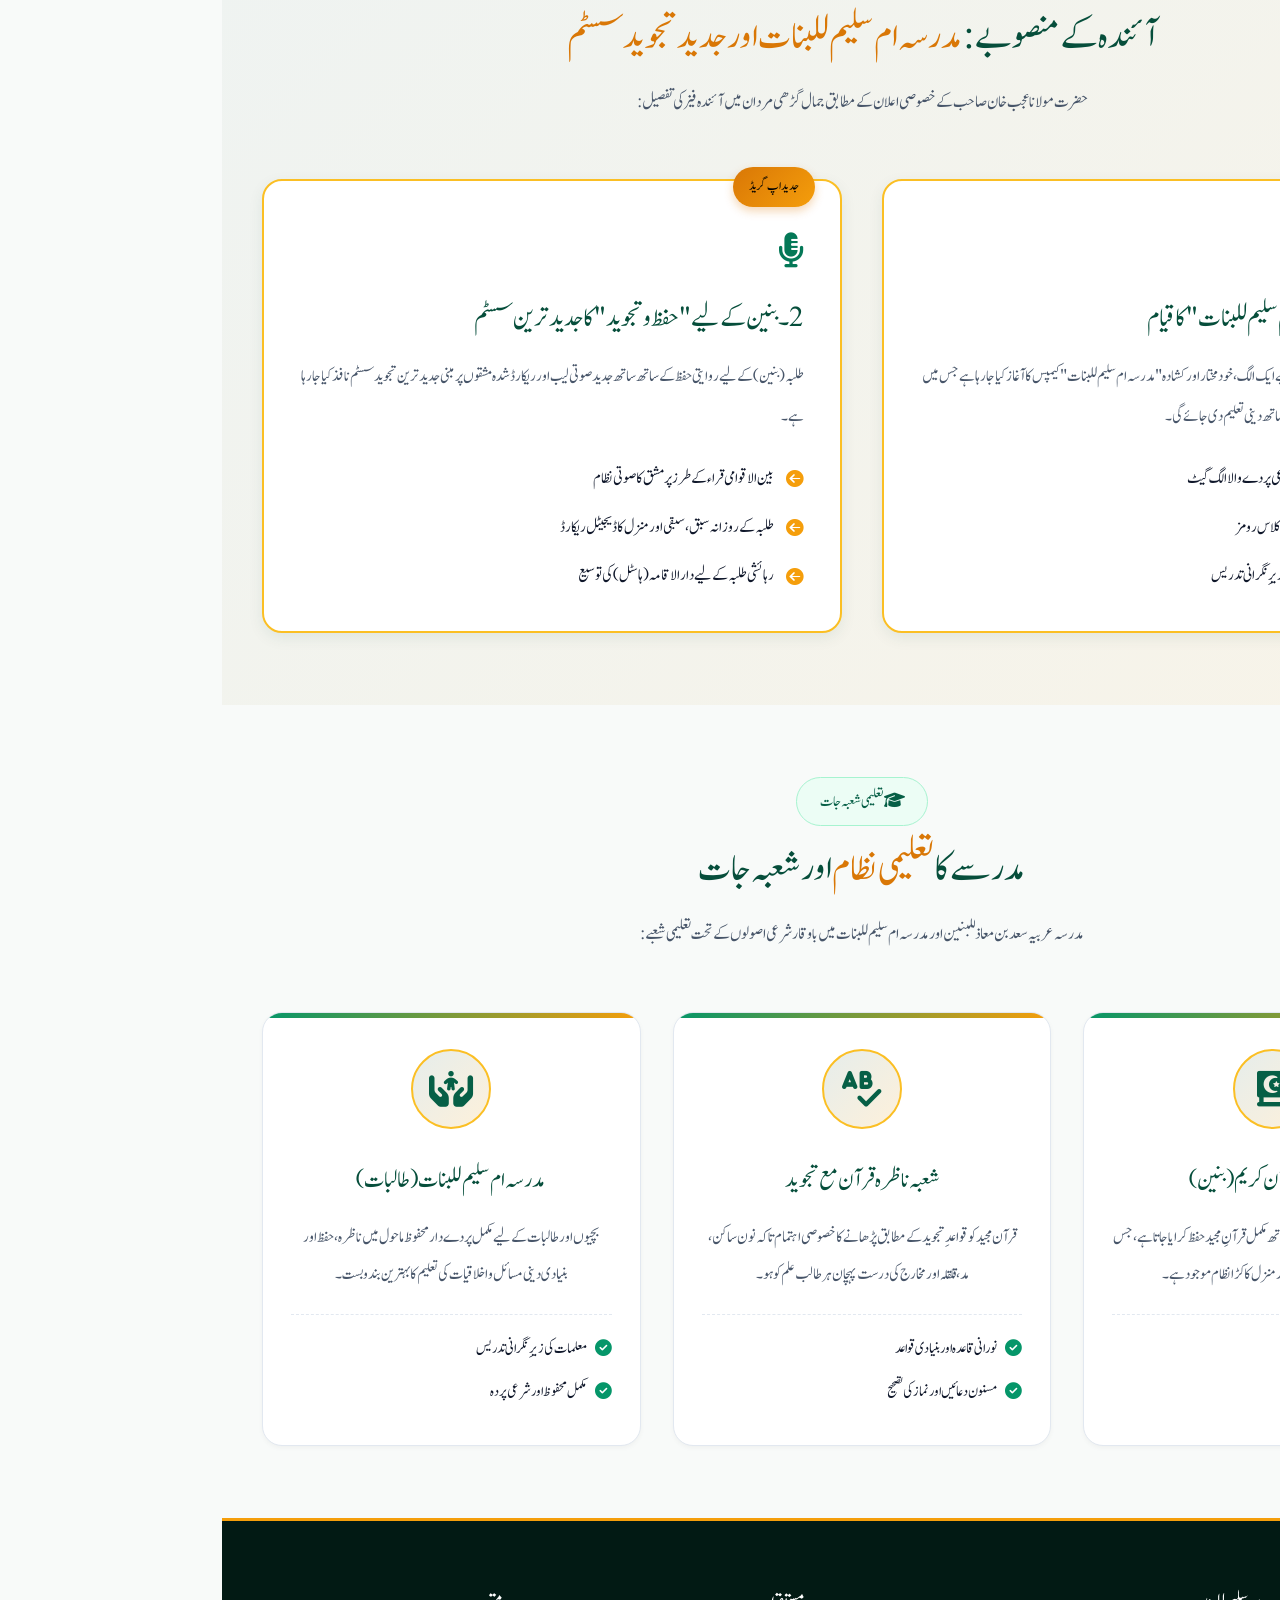
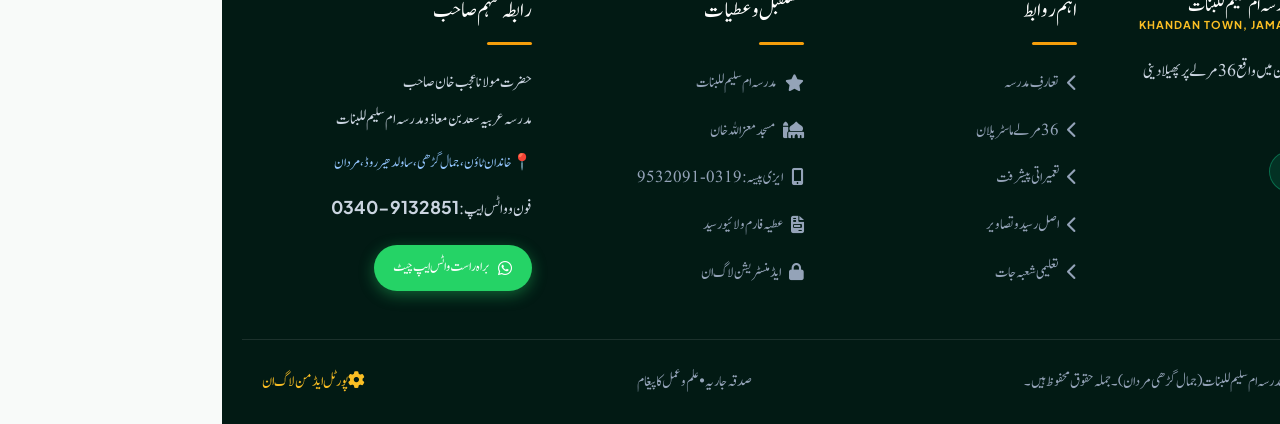
==== commit 820f0031: "Add Animated Ticker Bar, 3D Interactive Hover Effects, Dedicated Floating WhatsApp Button, and Madra" ====
--- a/index.html
+++ b/index.html
@@ -23,30 +23,99 @@
 <body class="theme-light">
 
     <!-- ====================================================================
-         TOP ANNOUNCEMENT BAR (SINGLE COMPACT HORIZONTAL LINE)
-         ==================================================================== -->
-    <div class="top-bar">
-        <div class="container top-bar-flex">
-            <!-- Left Info Pills (Right side in RTL) -->
-            <div class="top-bar-left-group">
-                <span class="top-pill top-pill-gold">
-                    <i class="fa-solid fa-star-and-crescent"></i> بِسْمِ اللَّهِ الرَّحْمَٰنِ الرَّحِيمِ
-                </span>
-                <span class="top-pill">
-                    <i class="fa-solid fa-user-tie"></i> مہتمم: <strong>مولانا عجب خان صاحب</strong>
-                </span>
-                <span class="top-pill">
-                    <i class="fa-solid fa-location-dot text-gold"></i> پتہ: <strong>خاندان ٹاؤن، جمال گڑھی، مردان</strong>
-                </span>
-            </div>
-
-            <!-- Right Contacts & Theme Toggle (Left side in RTL) -->
-            <div class="top-bar-right-group">
-                <span class="top-pill top-pill-phone" title="مہتمم صاحب کا رابطہ نمبر (صرف کال و معلومات)">
-                    <i class="fa-solid fa-phone"></i> مہتمم:
-                    <a href="tel:03409132851" class="js-mohtamim-link" dir="ltr">0340-9132851</a>
-                </span>
-                <a href="https://wa.me/923409132851" class="top-pill js-mohtamim-wa" target="_blank" style="background: rgba(37, 211, 102, 0.15); border-color: rgba(37, 211, 102, 0.45); color: #4ade80;">
+         TOP ANNOUNCEMENT BAR (ANIMATED LUXURY ROLLING NEWS TICKER)
+         ==================================================================== -->
+    <div class="top-bar" id="topAnnouncementBar">
+        <div class="top-bar-ticker-container">
+            <!-- Pinned Static Badge (Right side in RTL) -->
+            <div class="ticker-badge-pinned">
+                <span class="ticker-pulse-dot"></span>
+                <i class="fa-solid fa-bullhorn text-gold"></i>
+                <span>اہم اعلانات:</span>
+            </div>
+
+            <!-- Rolling Viewport (Infinite Smooth Marquee) -->
+            <div class="ticker-viewport" id="tickerViewport">
+                <div class="ticker-track" id="tickerTrack">
+                    <!-- Set 1 -->
+                    <div class="ticker-item">
+                        <span class="top-pill top-pill-gold">
+                            <i class="fa-solid fa-mosque"></i> مدرسہ عربیہ سعد بن معاذ للبنین و مدرسہ ام سلیم للبنات
+                        </span>
+                    </div>
+                    <div class="ticker-item">
+                        <span class="top-pill">
+                            <i class="fa-solid fa-user-tie text-gold"></i> مہتمم: <strong>حضرت مولانا عجب خان صاحب</strong>
+                        </span>
+                    </div>
+                    <div class="ticker-item">
+                        <span class="top-pill">
+                            <i class="fa-solid fa-location-dot text-gold"></i> پتہ: <strong>مریچے پتا، عربی مردان (خیبر پختونخوا)</strong>
+                        </span>
+                    </div>
+                    <div class="ticker-item">
+                        <span class="top-pill top-pill-phone">
+                            <i class="fa-solid fa-phone"></i> رابطہ: <a href="tel:03409132851" dir="ltr">0340-9132851</a>
+                        </span>
+                    </div>
+                    <div class="ticker-item">
+                        <span class="top-pill" style="border-color: rgba(16, 185, 129, 0.45); background: rgba(16, 185, 129, 0.15); color: #34d399;">
+                            <i class="fa-solid fa-mobile-screen-button"></i> ایزی پیسہ: <strong dir="ltr">0319-9532091</strong> (محمد امین)
+                        </span>
+                    </div>
+                    <div class="ticker-item">
+                        <span class="top-pill">
+                            <i class="fa-solid fa-chart-pie text-gold"></i> کل رقبہ: <strong>36 مرلے (زیرِ تعمیر اسلامی و تعلیمی کمپلیکس)</strong>
+                        </span>
+                    </div>
+                    <div class="ticker-item">
+                        <span class="top-pill top-pill-gold">
+                            <i class="fa-solid fa-star-and-crescent"></i> صدقہ جاریہ: آپ کا تعاون حفظِ قرآن اور مسجد کی تعمیر میں صرف ہوگا
+                        </span>
+                    </div>
+
+                    <!-- Duplicate Set 2 for Infinite Seamless Loop -->
+                    <div class="ticker-item" aria-hidden="true">
+                        <span class="top-pill top-pill-gold">
+                            <i class="fa-solid fa-mosque"></i> مدرسہ عربیہ سعد بن معاذ للبنین و مدرسہ ام سلیم للبنات
+                        </span>
+                    </div>
+                    <div class="ticker-item" aria-hidden="true">
+                        <span class="top-pill">
+                            <i class="fa-solid fa-user-tie text-gold"></i> مہتمم: <strong>حضرت مولانا عجب خان صاحب</strong>
+                        </span>
+                    </div>
+                    <div class="ticker-item" aria-hidden="true">
+                        <span class="top-pill">
+                            <i class="fa-solid fa-location-dot text-gold"></i> پتہ: <strong>مریچے پتا، عربی مردان (خیبر پختونخوا)</strong>
+                        </span>
+                    </div>
+                    <div class="ticker-item" aria-hidden="true">
+                        <span class="top-pill top-pill-phone">
+                            <i class="fa-solid fa-phone"></i> رابطہ: <a href="tel:03409132851" dir="ltr">0340-9132851</a>
+                        </span>
+                    </div>
+                    <div class="ticker-item" aria-hidden="true">
+                        <span class="top-pill" style="border-color: rgba(16, 185, 129, 0.45); background: rgba(16, 185, 129, 0.15); color: #34d399;">
+                            <i class="fa-solid fa-mobile-screen-button"></i> ایزی پیسہ: <strong dir="ltr">0319-9532091</strong> (محمد امین)
+                        </span>
+                    </div>
+                    <div class="ticker-item" aria-hidden="true">
+                        <span class="top-pill">
+                            <i class="fa-solid fa-chart-pie text-gold"></i> کل رقبہ: <strong>36 مرلے (زیرِ تعمیر اسلامی و تعلیمی کمپلیکس)</strong>
+                        </span>
+                    </div>
+                    <div class="ticker-item" aria-hidden="true">
+                        <span class="top-pill top-pill-gold">
+                            <i class="fa-solid fa-star-and-crescent"></i> صدقہ جاریہ: آپ کا تعاون حفظِ قرآن اور مسجد کی تعمیر میں صرف ہوگا
+                        </span>
+                    </div>
+                </div>
+            </div>
+
+            <!-- Pinned Static Controls (Left side in RTL) -->
+            <div class="top-bar-pinned-controls">
+                <a href="https://wa.me/923409132851" target="_blank" class="top-pill js-mohtamim-wa" style="background: rgba(37, 211, 102, 0.15); border-color: rgba(37, 211, 102, 0.45); color: #4ade80;">
                     <i class="fa-brands fa-whatsapp"></i> واٹس ایپ
                 </a>
                 <button id="themeToggle" class="theme-switch-btn" title="لائٹ یا ڈارک موڈ تبدیل کریں">
@@ -1138,6 +1207,107 @@
     </footer>
 
     <!-- ====================================================================
+         FLOATING WHATSAPP BUTTON (PULSING GLOW & DIRECT CHAT)
+         ==================================================================== -->
+    <a href="https://wa.me/923409132851?text=%D8%A7%D9%84%D8%B3%D9%84%D8%A7%D9%85%20%D8%B9%D9%84%D9%8A%DA%A9%D9%85!%20%D9%85%D8%AF%D8%B1%D8%B3%D9%87%20%D8%B3%D8%B9%D8%AF%20%D8%A8%D9%86%20%D9%85%D8%B9%D8%A7%D8%B0%20%DA%A9%DB%92%20%D8%A8%D8%A7%D8%B1%DB%92%20%D9%85%DB%8C%DA%BA%20%D9%85%D8%B9%D9%84%D9%88%D9%85%D8%A7%D8%AA%20%D9%88%20%D8%AA%D8%B9%D8%A7%D9%88%D9%86%20%DA%A9%D8%B1%D9%86%D8%A7%20%DA%86%D8%A7%D8%AD%D8%AA%D8%A7%20%DB%81%D9%88%DA%BA%DB%94" 
+       target="_blank" 
+       rel="noopener noreferrer" 
+       class="floating-whatsapp-btn" 
+       id="floatingWhatsApp" 
+       aria-label="براہِ راست واٹس ایپ پر رابطہ">
+        <span class="floating-wa-radar"></span>
+        <i class="fa-brands fa-whatsapp"></i>
+        <span class="floating-wa-tooltip">
+            <span class="wa-tooltip-title">واٹس ایپ رابطہ</span>
+            <span class="wa-tooltip-sub">مہتمم صاحب سے رابطہ کریں / رسید بھیجیں</span>
+        </span>
+    </a>
+
+    <!-- ====================================================================
+         MADRASA AI AGENT & VOICE ASSISTANT WIDGET
+         ==================================================================== -->
+    <div class="madrasa-ai-widget" id="madrasaAiWidget">
+        <!-- Floating AI Trigger Button (Bottom Left in RTL) -->
+        <button class="ai-trigger-btn" id="aiTriggerBtn" aria-label="مدرسہ اسمارٹ اے آئی اسسٹنٹ کھولیں">
+            <span class="ai-trigger-pulse"></span>
+            <div class="ai-trigger-avatar">
+                <i class="fa-solid fa-robot"></i>
+                <span class="ai-badge-status"></span>
+            </div>
+            <div class="ai-trigger-text">
+                <span class="ai-trigger-title">اے آئی معاون</span>
+                <span class="ai-trigger-sub">سوال پوچھیں / وائس</span>
+            </div>
+        </button>
+
+        <!-- AI Chat Window -->
+        <div class="ai-chat-window" id="aiChatWindow" aria-hidden="true">
+            <!-- Header -->
+            <div class="ai-chat-header">
+                <div class="ai-header-info">
+                    <div class="ai-header-avatar">
+                        <i class="fa-solid fa-robot"></i>
+                    </div>
+                    <div>
+                        <h4 class="ai-header-title">مدرسہ سعد بن معاذ — اے آئی معاون</h4>
+                        <span class="ai-header-status">
+                            <span class="ai-status-dot"></span> آن لائن | خودکار علمی رہنمائی و وائس
+                        </span>
+                    </div>
+                </div>
+                <div class="ai-header-actions">
+                    <button type="button" class="ai-btn-icon" id="aiClearChatBtn" title="چیٹ صاف کریں">
+                        <i class="fa-solid fa-rotate-right"></i>
+                    </button>
+                    <button type="button" class="ai-btn-icon" id="aiCloseChatBtn" title="چیٹ بند کریں">
+                        <i class="fa-solid fa-xmark"></i>
+                    </button>
+                </div>
+            </div>
+
+            <!-- Messages Area -->
+            <div class="ai-messages-container" id="aiMessagesContainer">
+                <!-- Welcome Message -->
+                <div class="ai-msg ai-msg-bot">
+                    <div class="ai-msg-avatar"><i class="fa-solid fa-robot"></i></div>
+                    <div class="ai-msg-bubble">
+                        <p><strong>السلام علیکم ورحمۃ اللہ وبرکاتہ!</strong></p>
+                        <p>میں <strong>مدرسہ عربیہ سعد بن معاذ و ام سلیم</strong> کا ڈیجیٹل اے آئی اسسٹنٹ ہوں۔ آپ مدرسے کے بارے میں کوئی بھی سوال پوچھ سکتے ہیں یا نیچے مائیکروفون <i class="fa-solid fa-microphone text-gold"></i> دبا کر بول سکتے ہیں۔</p>
+                        <div class="ai-quick-chips">
+                            <span class="ai-chip" data-query="مدرسے کا پتہ اور لوکیشن کیا ہے؟">📍 مدرسے کا پتہ؟</span>
+                            <span class="ai-chip" data-query="مہتمم صاحب کا نام اور رابطہ نمبر کیا ہے؟">👤 مہتمم صاحب کا نمبر؟</span>
+                            <span class="ai-chip" data-query="ایزی پیسہ اکاؤنٹ اور چندہ بھیجنے کی تفصیل کیا ہے؟">💳 ایزی پیسہ اکاؤنٹ؟</span>
+                            <span class="ai-chip" data-query="مدرسے کا کل رقبہ اور تعمیراتی نقشہ کتنا ہے؟">📐 36 مرلے رقبہ؟</span>
+                            <span class="ai-chip" data-query="تعلیمی نظام اور حفظ و ناظرہ کلاسز کی تفصیل کیا ہے؟">📚 تعلیمی شعبے؟</span>
+                            <span class="ai-chip" data-query="مدرسے پر اب تک کل کتنا خرچہ ہوا ہے اور فنڈز کی تفصیل کیا ہے؟">💰 کل اخراجات و فنڈز؟</span>
+                        </div>
+                    </div>
+                </div>
+            </div>
+
+            <!-- Voice Status Indicator -->
+            <div class="ai-voice-status" id="aiVoiceStatus" style="display: none;">
+                <div class="ai-voice-waves">
+                    <span></span><span></span><span></span><span></span><span></span>
+                </div>
+                <span class="ai-voice-text" id="aiVoiceText">آپ کی آواز سن رہا ہے... بولئے...</span>
+                <button type="button" class="ai-voice-cancel" id="aiVoiceCancelBtn"><i class="fa-solid fa-xmark"></i> منسوخ</button>
+            </div>
+
+            <!-- Input Bar -->
+            <form class="ai-input-bar" id="aiInputForm">
+                <button type="button" class="ai-mic-btn" id="aiMicBtn" title="آواز سے سوال پوچھیں (وائس)">
+                    <i class="fa-solid fa-microphone"></i>
+                </button>
+                <input type="text" class="ai-input-field" id="aiInputField" placeholder="اپنا سوال لکھیں یا مائیک دبائیں..." autocomplete="off">
+                <button type="submit" class="ai-send-btn" id="aiSendBtn" title="ارسال کریں">
+                    <i class="fa-solid fa-paper-plane"></i>
+                </button>
+            </form>
+        </div>
+    </div>
+
+    <!-- ====================================================================
          LIGHTBOX MODAL (FOR ZOOMING THE 4 AUTHENTIC PHOTOS)
          ==================================================================== -->
     <div class="lightbox-modal" id="lightboxModal">
--- a/style.css
+++ b/style.css
@@ -152,34 +152,106 @@
 }
 
 /* ==========================================================================
-   TOP BAR (SINGLE COMPACT HORIZONTAL LINE AS REQUESTED)
+   TOP BAR (ANIMATED LUXURY ROLLING NEWS TICKER WITH MASK & PAUSE ON HOVER)
    ========================================================================== */
 .top-bar {
   background: #021a14;
   color: #e2e8f0;
   font-size: 0.95rem;
-  padding-block: 0.45rem;
-  border-bottom: 1px solid rgba(245, 158, 11, 0.3);
+  padding-block: 0.35rem;
+  border-bottom: 1px solid rgba(245, 158, 11, 0.35);
   position: relative;
   z-index: 1010;
-}
-
-.top-bar-flex {
+  overflow: hidden;
+}
+
+.top-bar-ticker-container {
   display: flex;
   align-items: center;
   justify-content: space-between;
+  width: 100%;
+  max-width: 1400px;
+  margin-inline: auto;
+  padding-inline: 0.85rem;
+  gap: 0.75rem;
+  box-sizing: border-box;
+}
+
+.ticker-badge-pinned {
+  display: inline-flex;
+  align-items: center;
+  gap: 0.45rem;
+  background: rgba(217, 119, 6, 0.22);
+  border: 1px solid rgba(245, 158, 11, 0.5);
+  color: #fbbf24;
+  padding: 0.2rem 0.75rem;
+  border-radius: var(--radius-full);
+  font-size: 0.88rem;
+  font-weight: 800;
+  white-space: nowrap;
+  flex-shrink: 0;
+  z-index: 5;
+  box-shadow: 0 2px 8px rgba(0,0,0,0.25);
+}
+
+.ticker-pulse-dot {
+  width: 8px;
+  height: 8px;
+  background: #10b981;
+  border-radius: 50%;
+  box-shadow: 0 0 8px #10b981;
+  animation: pulseDot 1.5s infinite ease-in-out;
+}
+
+@keyframes pulseDot {
+  0%, 100% { transform: scale(1); opacity: 1; }
+  50% { transform: scale(1.3); opacity: 0.6; }
+}
+
+.ticker-viewport {
+  flex: 1;
+  overflow: hidden;
+  position: relative;
+  white-space: nowrap;
+  mask-image: linear-gradient(to right, transparent 0%, black 3%, black 97%, transparent 100%);
+  -webkit-mask-image: linear-gradient(to right, transparent 0%, black 3%, black 97%, transparent 100%);
+  padding-block: 0.15rem;
+}
+
+.ticker-track {
+  display: inline-flex;
+  align-items: center;
   gap: 1rem;
   white-space: nowrap;
-  flex-wrap: nowrap;
-}
-
-.top-bar-left-group,
-.top-bar-right-group {
-  display: flex;
-  align-items: center;
-  gap: 0.85rem;
-  white-space: nowrap;
+  will-change: transform;
+  animation: tickerSlideRTL 36s linear infinite;
+}
+
+.ticker-viewport:hover .ticker-track {
+  animation-play-state: paused;
+}
+
+.ticker-item {
+  display: inline-flex;
+  align-items: center;
   flex-shrink: 0;
+}
+
+@keyframes tickerSlideRTL {
+  0% {
+    transform: translateX(0);
+  }
+  100% {
+    transform: translateX(-50%);
+  }
+}
+
+.top-bar-pinned-controls {
+  display: inline-flex;
+  align-items: center;
+  gap: 0.5rem;
+  flex-shrink: 0;
+  z-index: 5;
 }
 
 .top-pill {
@@ -2045,36 +2117,26 @@
     overflow-x: hidden;
   }
 
-  /* Single-line Smooth Scrollable Ribbon for Top Bar */
+  /* Single-line Smooth Scrollable Ribbon / Ticker for Top Bar */
   .top-bar {
-    padding-block: 0.35rem;
+    padding-block: 0.3rem;
     overflow-x: hidden;
   }
 
-  .top-bar-flex {
-    display: flex;
-    align-items: center;
-    justify-content: flex-start;
-    overflow-x: auto;
-    -webkit-overflow-scrolling: touch;
-    scrollbar-width: none;
-    -ms-overflow-style: none;
+  .top-bar-ticker-container {
+    padding-inline: 0.4rem;
     gap: 0.45rem;
-    padding-inline: 0.25rem;
-    flex-wrap: nowrap;
-  }
-
-  .top-bar-flex::-webkit-scrollbar {
-    display: none;
-  }
-
-  .top-bar-left-group,
-  .top-bar-right-group {
-    display: flex;
-    align-items: center;
-    gap: 0.4rem;
-    white-space: nowrap;
-    flex-shrink: 0;
+  }
+
+  .ticker-badge-pinned {
+    font-size: 0.78rem;
+    padding: 0.15rem 0.5rem;
+    gap: 0.3rem;
+  }
+
+  .top-pill {
+    font-size: 0.82rem;
+    padding: 0.18rem 0.55rem;
   }
 
   .top-pill {
@@ -2483,3 +2545,711 @@
     font-size: 0.9rem;
   }
 }
+
+/* ==========================================================================
+   INTERACTIVE HOVER ANIMATIONS & CARD GLOW EFFECTS
+   ========================================================================== */
+.photo-card,
+.blueprint-card,
+.fin-card,
+.feature-card,
+.bank-card,
+.stat-card,
+.plan-box {
+  transition: transform 0.3s cubic-bezier(0.2, 0.8, 0.2, 1), box-shadow 0.3s ease, border-color 0.3s ease;
+  will-change: transform;
+  transform-style: preserve-3d;
+}
+
+.photo-card:hover {
+  box-shadow: 0 16px 36px rgba(6, 78, 59, 0.18), 0 0 20px rgba(217, 119, 6, 0.12);
+  border-color: var(--gold-400);
+}
+
+.photo-card .photo-img-wrap {
+  overflow: hidden;
+  position: relative;
+}
+
+.photo-card .photo-img-wrap::after {
+  content: '';
+  position: absolute;
+  inset: 0;
+  background: linear-gradient(105deg, transparent 40%, rgba(255, 255, 255, 0.2) 50%, transparent 60%);
+  transform: translateX(-100%);
+  transition: transform 0.6s ease;
+  pointer-events: none;
+}
+
+.photo-card:hover .photo-img-wrap::after {
+  transform: translateX(100%);
+}
+
+.photo-card .photo-img-wrap img {
+  transition: transform 0.4s cubic-bezier(0.2, 0.8, 0.2, 1), filter 0.4s ease;
+}
+
+.photo-card:hover .photo-img-wrap img {
+  transform: scale(1.05);
+}
+
+.photo-card:hover .photo-title,
+.blueprint-card:hover .bp-title,
+.feature-card:hover h3,
+.fin-card:hover .fin-lbl {
+  transform: translateX(-6px);
+  color: var(--gold-600);
+  transition: transform 0.3s ease, color 0.3s ease;
+}
+
+/* ==========================================================================
+   DEDICATED FLOATING WHATSAPP BUTTON (PULSING GLOW & RADAR)
+   ========================================================================== */
+.floating-whatsapp-btn {
+  position: fixed;
+  bottom: 24px;
+  right: 24px;
+  width: 58px;
+  height: 58px;
+  border-radius: 50%;
+  background: linear-gradient(135deg, #25D366, #128C7E);
+  color: #ffffff !important;
+  display: flex;
+  align-items: center;
+  justify-content: center;
+  font-size: 1.85rem;
+  box-shadow: 0 6px 20px rgba(37, 211, 102, 0.45);
+  z-index: 9980;
+  transition: transform 0.25s ease, box-shadow 0.25s ease;
+  cursor: pointer;
+  text-decoration: none;
+}
+
+.floating-whatsapp-btn:hover {
+  transform: scale(1.1) translateY(-3px);
+  box-shadow: 0 10px 28px rgba(37, 211, 102, 0.6);
+}
+
+.floating-wa-radar {
+  position: absolute;
+  inset: -6px;
+  border-radius: 50%;
+  border: 2px solid #25D366;
+  opacity: 0.7;
+  animation: waRadarPulse 2s infinite cubic-bezier(0.2, 0.8, 0.2, 1);
+  pointer-events: none;
+}
+
+@keyframes waRadarPulse {
+  0% { transform: scale(0.95); opacity: 0.8; }
+  100% { transform: scale(1.45); opacity: 0; }
+}
+
+.floating-wa-tooltip {
+  position: absolute;
+  right: 70px;
+  background: #0f172a;
+  color: #f8fafc;
+  padding: 0.45rem 0.9rem;
+  border-radius: 12px;
+  box-shadow: 0 6px 20px rgba(0, 0, 0, 0.25);
+  display: flex;
+  flex-direction: column;
+  white-space: nowrap;
+  pointer-events: none;
+  opacity: 0;
+  transform: translateX(10px);
+  transition: opacity 0.25s ease, transform 0.25s ease;
+  border: 1px solid rgba(255, 255, 255, 0.1);
+  font-family: 'Jameel Noori Nastaleeq', 'Noto Nastaliq Urdu', serif;
+}
+
+.floating-wa-tooltip::after {
+  content: '';
+  position: absolute;
+  top: 50%;
+  right: -6px;
+  transform: translateY(-50%);
+  border-width: 6px 0 6px 6px;
+  border-style: solid;
+  border-color: transparent transparent transparent #0f172a;
+}
+
+.floating-whatsapp-btn:hover .floating-wa-tooltip {
+  opacity: 1;
+  transform: translateX(0);
+}
+
+.wa-tooltip-title {
+  font-size: 1.05rem;
+  font-weight: 700;
+  color: #4ade80;
+}
+
+.wa-tooltip-sub {
+  font-size: 0.85rem;
+  color: #cbd5e1;
+}
+
+/* ==========================================================================
+   MADRASA AI AGENT & VOICE ASSISTANT WIDGET
+   ========================================================================== */
+.madrasa-ai-widget {
+  position: fixed;
+  bottom: 24px;
+  left: 24px;
+  z-index: 9980;
+  font-family: 'Jameel Noori Nastaleeq', 'Noto Nastaliq Urdu', serif;
+}
+
+.ai-trigger-btn {
+  display: flex;
+  align-items: center;
+  gap: 0.6rem;
+  background: linear-gradient(135deg, #064e3b 0%, #047857 100%);
+  border: 2px solid #f59e0b;
+  color: #ffffff;
+  padding: 0.45rem 1rem 0.45rem 0.6rem;
+  border-radius: var(--radius-full);
+  box-shadow: 0 6px 22px rgba(6, 78, 59, 0.45), 0 0 14px rgba(245, 158, 11, 0.35);
+  cursor: pointer;
+  position: relative;
+  transition: transform 0.25s ease, box-shadow 0.25s ease;
+  outline: none;
+}
+
+.ai-trigger-btn:hover {
+  transform: scale(1.05) translateY(-2px);
+  box-shadow: 0 10px 28px rgba(6, 78, 59, 0.6), 0 0 20px rgba(245, 158, 11, 0.5);
+}
+
+.ai-trigger-pulse {
+  position: absolute;
+  inset: -5px;
+  border-radius: var(--radius-full);
+  border: 2px solid #f59e0b;
+  animation: waRadarPulse 2.2s infinite cubic-bezier(0.2, 0.8, 0.2, 1);
+  pointer-events: none;
+}
+
+.ai-trigger-avatar {
+  width: 42px;
+  height: 42px;
+  background: rgba(255, 255, 255, 0.15);
+  border-radius: 50%;
+  display: flex;
+  align-items: center;
+  justify-content: center;
+  font-size: 1.25rem;
+  color: #fbbf24;
+  position: relative;
+  border: 1px solid rgba(251, 191, 36, 0.4);
+}
+
+.ai-badge-status {
+  position: absolute;
+  bottom: 0;
+  right: 0;
+  width: 11px;
+  height: 11px;
+  background: #10b981;
+  border: 2px solid #064e3b;
+  border-radius: 50%;
+}
+
+.ai-trigger-text {
+  display: flex;
+  flex-direction: column;
+  text-align: right;
+  line-height: 1.2;
+}
+
+.ai-trigger-title {
+  font-size: 1.15rem;
+  font-weight: 800;
+  color: #fbbf24;
+}
+
+.ai-trigger-sub {
+  font-size: 0.82rem;
+  color: #e2e8f0;
+}
+
+/* AI Chat Window */
+.ai-chat-window {
+  position: absolute;
+  bottom: 68px;
+  left: 0;
+  width: 390px;
+  max-width: calc(100vw - 32px);
+  height: 560px;
+  max-height: calc(100vh - 110px);
+  background: #ffffff;
+  border-radius: 22px;
+  box-shadow: 0 16px 45px rgba(2, 44, 34, 0.35), 0 0 25px rgba(217, 119, 6, 0.2);
+  border: 1px solid rgba(6, 78, 59, 0.2);
+  display: flex;
+  flex-direction: column;
+  overflow: hidden;
+  opacity: 0;
+  transform: translateY(20px) scale(0.95);
+  pointer-events: none;
+  transition: opacity 0.3s cubic-bezier(0.2, 0.8, 0.2, 1), transform 0.3s cubic-bezier(0.2, 0.8, 0.2, 1);
+  z-index: 9999;
+}
+
+body.theme-dark .ai-chat-window {
+  background: #0d1e17;
+  border-color: rgba(16, 185, 129, 0.25);
+  box-shadow: 0 16px 45px rgba(0, 0, 0, 0.6), 0 0 25px rgba(245, 158, 11, 0.25);
+}
+
+.ai-chat-window.active {
+  opacity: 1;
+  transform: translateY(0) scale(1);
+  pointer-events: auto;
+}
+
+/* Chat Header */
+.ai-chat-header {
+  background: linear-gradient(135deg, #022c22 0%, #064e3b 60%, #047857 100%);
+  color: #ffffff;
+  padding: 0.75rem 1rem;
+  display: flex;
+  align-items: center;
+  justify-content: space-between;
+  border-bottom: 2px solid #f59e0b;
+}
+
+.ai-header-info {
+  display: flex;
+  align-items: center;
+  gap: 0.65rem;
+}
+
+.ai-header-avatar {
+  width: 38px;
+  height: 38px;
+  background: rgba(255, 255, 255, 0.15);
+  border-radius: 50%;
+  display: flex;
+  align-items: center;
+  justify-content: center;
+  font-size: 1.15rem;
+  color: #fbbf24;
+  border: 1px solid rgba(251, 191, 36, 0.4);
+}
+
+.ai-header-title {
+  margin: 0;
+  font-size: 1.12rem;
+  font-weight: 800;
+  color: #fef3c7;
+  line-height: 1.2;
+}
+
+.ai-header-status {
+  font-size: 0.78rem;
+  color: #a7f3d0;
+  display: flex;
+  align-items: center;
+  gap: 0.35rem;
+}
+
+.ai-status-dot {
+  width: 7px;
+  height: 7px;
+  background: #10b981;
+  border-radius: 50%;
+  box-shadow: 0 0 6px #10b981;
+}
+
+.ai-header-actions {
+  display: flex;
+  align-items: center;
+  gap: 0.35rem;
+}
+
+.ai-btn-icon {
+  background: rgba(255, 255, 255, 0.12);
+  border: none;
+  color: #e2e8f0;
+  width: 30px;
+  height: 30px;
+  border-radius: 50%;
+  cursor: pointer;
+  display: flex;
+  align-items: center;
+  justify-content: center;
+  font-size: 0.85rem;
+  transition: background 0.2s, transform 0.2s;
+}
+
+.ai-btn-icon:hover {
+  background: rgba(255, 255, 255, 0.25);
+  color: #fbbf24;
+  transform: scale(1.08);
+}
+
+/* Chat Messages */
+.ai-messages-container {
+  flex: 1;
+  overflow-y: auto;
+  padding: 1rem;
+  display: flex;
+  flex-direction: column;
+  gap: 0.85rem;
+  background: #f8faf9;
+  -webkit-overflow-scrolling: touch;
+}
+
+body.theme-dark .ai-messages-container {
+  background: #091712;
+}
+
+.ai-msg {
+  display: flex;
+  gap: 0.5rem;
+  max-width: 88%;
+  animation: aiMsgFadeIn 0.3s ease;
+}
+
+@keyframes aiMsgFadeIn {
+  from { opacity: 0; transform: translateY(8px); }
+  to { opacity: 1; transform: translateY(0); }
+}
+
+.ai-msg-bot {
+  align-self: flex-start;
+}
+
+.ai-msg-user {
+  align-self: flex-end;
+  flex-direction: row-reverse;
+}
+
+.ai-msg-avatar {
+  width: 30px;
+  height: 30px;
+  border-radius: 50%;
+  background: var(--primary-800);
+  color: #fbbf24;
+  display: flex;
+  align-items: center;
+  justify-content: center;
+  font-size: 0.85rem;
+  flex-shrink: 0;
+  margin-top: 2px;
+}
+
+.ai-msg-user .ai-msg-avatar {
+  background: var(--gold-600);
+  color: #ffffff;
+}
+
+.ai-msg-bubble {
+  background: #ffffff;
+  color: #1e293b;
+  padding: 0.65rem 0.95rem;
+  border-radius: 16px 4px 16px 16px;
+  box-shadow: 0 2px 8px rgba(0, 0, 0, 0.05);
+  border: 1px solid #e2e8f0;
+  font-size: 1.05rem;
+  line-height: 1.5;
+  position: relative;
+}
+
+body.theme-dark .ai-msg-bubble {
+  background: #122920;
+  color: #f1f5f9;
+  border-color: #1f3f33;
+}
+
+.ai-msg-user .ai-msg-bubble {
+  background: linear-gradient(135deg, #065f46 0%, #047857 100%);
+  color: #ffffff;
+  border-radius: 4px 16px 16px 16px;
+  border: none;
+}
+
+.ai-msg-bubble p {
+  margin: 0 0 0.35rem 0;
+}
+
+.ai-msg-bubble p:last-child {
+  margin-bottom: 0;
+}
+
+/* Quick Chips */
+.ai-quick-chips {
+  display: flex;
+  flex-wrap: wrap;
+  gap: 0.4rem;
+  margin-top: 0.6rem;
+}
+
+.ai-chip {
+  background: rgba(6, 78, 59, 0.08);
+  border: 1px solid rgba(6, 78, 59, 0.2);
+  color: #065f46;
+  font-size: 0.9rem;
+  font-weight: 700;
+  padding: 0.22rem 0.65rem;
+  border-radius: var(--radius-full);
+  cursor: pointer;
+  transition: all 0.2s ease;
+}
+
+body.theme-dark .ai-chip {
+  background: rgba(16, 185, 129, 0.15);
+  border-color: rgba(16, 185, 129, 0.35);
+  color: #6ee7b7;
+}
+
+.ai-chip:hover {
+  background: var(--gold-500);
+  color: #000000;
+  border-color: var(--gold-600);
+  transform: translateY(-1px);
+}
+
+/* AI Action Buttons in response */
+.ai-action-btns {
+  display: flex;
+  gap: 0.5rem;
+  margin-top: 0.6rem;
+  flex-wrap: wrap;
+}
+
+.ai-action-btn {
+  display: inline-flex;
+  align-items: center;
+  gap: 0.4rem;
+  padding: 0.3rem 0.8rem;
+  border-radius: 10px;
+  font-size: 0.95rem;
+  font-weight: 700;
+  text-decoration: none;
+  transition: transform 0.2s;
+}
+
+.ai-action-call {
+  background: #047857;
+  color: #ffffff !important;
+}
+
+.ai-action-wa {
+  background: #25D366;
+  color: #ffffff !important;
+}
+
+.ai-action-btn:hover {
+  transform: scale(1.04);
+}
+
+/* Text to Speech button inside message */
+.ai-tts-btn {
+  background: none;
+  border: none;
+  color: var(--gold-600);
+  cursor: pointer;
+  font-size: 0.85rem;
+  margin-top: 0.4rem;
+  padding: 0.2rem 0.4rem;
+  border-radius: 6px;
+  display: inline-flex;
+  align-items: center;
+  gap: 0.3rem;
+  transition: color 0.2s, background 0.2s;
+}
+
+.ai-tts-btn:hover {
+  background: rgba(245, 158, 11, 0.15);
+  color: var(--gold-700);
+}
+
+/* Voice Waves Status */
+.ai-voice-status {
+  background: #fef2f2;
+  border-top: 1px solid #fecaca;
+  padding: 0.5rem 0.85rem;
+  display: flex;
+  align-items: center;
+  justify-content: space-between;
+  gap: 0.5rem;
+}
+
+body.theme-dark .ai-voice-status {
+  background: #2b1717;
+  border-color: #592424;
+}
+
+.ai-voice-waves {
+  display: flex;
+  align-items: center;
+  gap: 3px;
+  height: 18px;
+}
+
+.ai-voice-waves span {
+  width: 3px;
+  height: 100%;
+  background: #ef4444;
+  border-radius: 2px;
+  animation: voiceWave 1s infinite ease-in-out;
+}
+
+.ai-voice-waves span:nth-child(2) { animation-delay: 0.15s; }
+.ai-voice-waves span:nth-child(3) { animation-delay: 0.3s; }
+.ai-voice-waves span:nth-child(4) { animation-delay: 0.45s; }
+.ai-voice-waves span:nth-child(5) { animation-delay: 0.6s; }
+
+@keyframes voiceWave {
+  0%, 100% { height: 4px; }
+  50% { height: 18px; }
+}
+
+.ai-voice-text {
+  font-size: 0.95rem;
+  color: #dc2626;
+  font-weight: 700;
+}
+
+.ai-voice-cancel {
+  background: none;
+  border: 1px solid #ef4444;
+  color: #ef4444;
+  padding: 0.15rem 0.5rem;
+  border-radius: 6px;
+  font-size: 0.82rem;
+  cursor: pointer;
+}
+
+/* Chat Input Bar */
+.ai-input-bar {
+  display: flex;
+  align-items: center;
+  padding: 0.55rem 0.75rem;
+  background: #ffffff;
+  border-top: 1px solid #e2e8f0;
+  gap: 0.5rem;
+}
+
+body.theme-dark .ai-input-bar {
+  background: #0d1e17;
+  border-color: #1f3f33;
+}
+
+.ai-input-field {
+  flex: 1;
+  border: 1px solid #cbd5e1;
+  background: #f8fafc;
+  border-radius: var(--radius-full);
+  padding: 0.45rem 0.9rem;
+  font-size: 1.05rem;
+  font-family: 'Jameel Noori Nastaleeq', 'Noto Nastaliq Urdu', serif;
+  color: #0f172a;
+  outline: none;
+  transition: border-color 0.2s;
+}
+
+body.theme-dark .ai-input-field {
+  background: #142f26;
+  border-color: #2b5646;
+  color: #f8fafc;
+}
+
+.ai-input-field:focus {
+  border-color: var(--gold-500);
+}
+
+.ai-mic-btn {
+  width: 38px;
+  height: 38px;
+  border-radius: 50%;
+  border: 1px solid rgba(245, 158, 11, 0.4);
+  background: rgba(245, 158, 11, 0.12);
+  color: var(--gold-600);
+  display: flex;
+  align-items: center;
+  justify-content: center;
+  font-size: 1.1rem;
+  cursor: pointer;
+  transition: all 0.2s;
+  flex-shrink: 0;
+}
+
+.ai-mic-btn:hover {
+  background: var(--gold-500);
+  color: #000000;
+  transform: scale(1.08);
+}
+
+.ai-mic-btn.listening {
+  background: #ef4444;
+  color: #ffffff;
+  border-color: #dc2626;
+  animation: pulseDot 1s infinite;
+}
+
+.ai-send-btn {
+  width: 38px;
+  height: 38px;
+  border-radius: 50%;
+  border: none;
+  background: linear-gradient(135deg, #065f46 0%, #047857 100%);
+  color: #ffffff;
+  display: flex;
+  align-items: center;
+  justify-content: center;
+  font-size: 0.95rem;
+  cursor: pointer;
+  transition: all 0.2s;
+  flex-shrink: 0;
+}
+
+.ai-send-btn:hover {
+  background: var(--gold-600);
+  transform: scale(1.08);
+}
+
+/* Mobile Adjustments for Widgets */
+@media (max-width: 640px) {
+  .floating-whatsapp-btn {
+    bottom: 16px;
+    right: 16px;
+    width: 52px;
+    height: 52px;
+    font-size: 1.65rem;
+  }
+
+  .madrasa-ai-widget {
+    bottom: 16px;
+    left: 16px;
+  }
+
+  .ai-trigger-btn {
+    padding: 0.35rem 0.75rem 0.35rem 0.5rem;
+  }
+
+  .ai-trigger-avatar {
+    width: 36px;
+    height: 36px;
+    font-size: 1.1rem;
+  }
+
+  .ai-trigger-title {
+    font-size: 1rem;
+  }
+
+  .ai-trigger-sub {
+    font-size: 0.75rem;
+  }
+
+  .ai-chat-window {
+    bottom: 60px;
+    left: -8px;
+    width: calc(100vw - 32px);
+    height: 500px;
+  }
+}
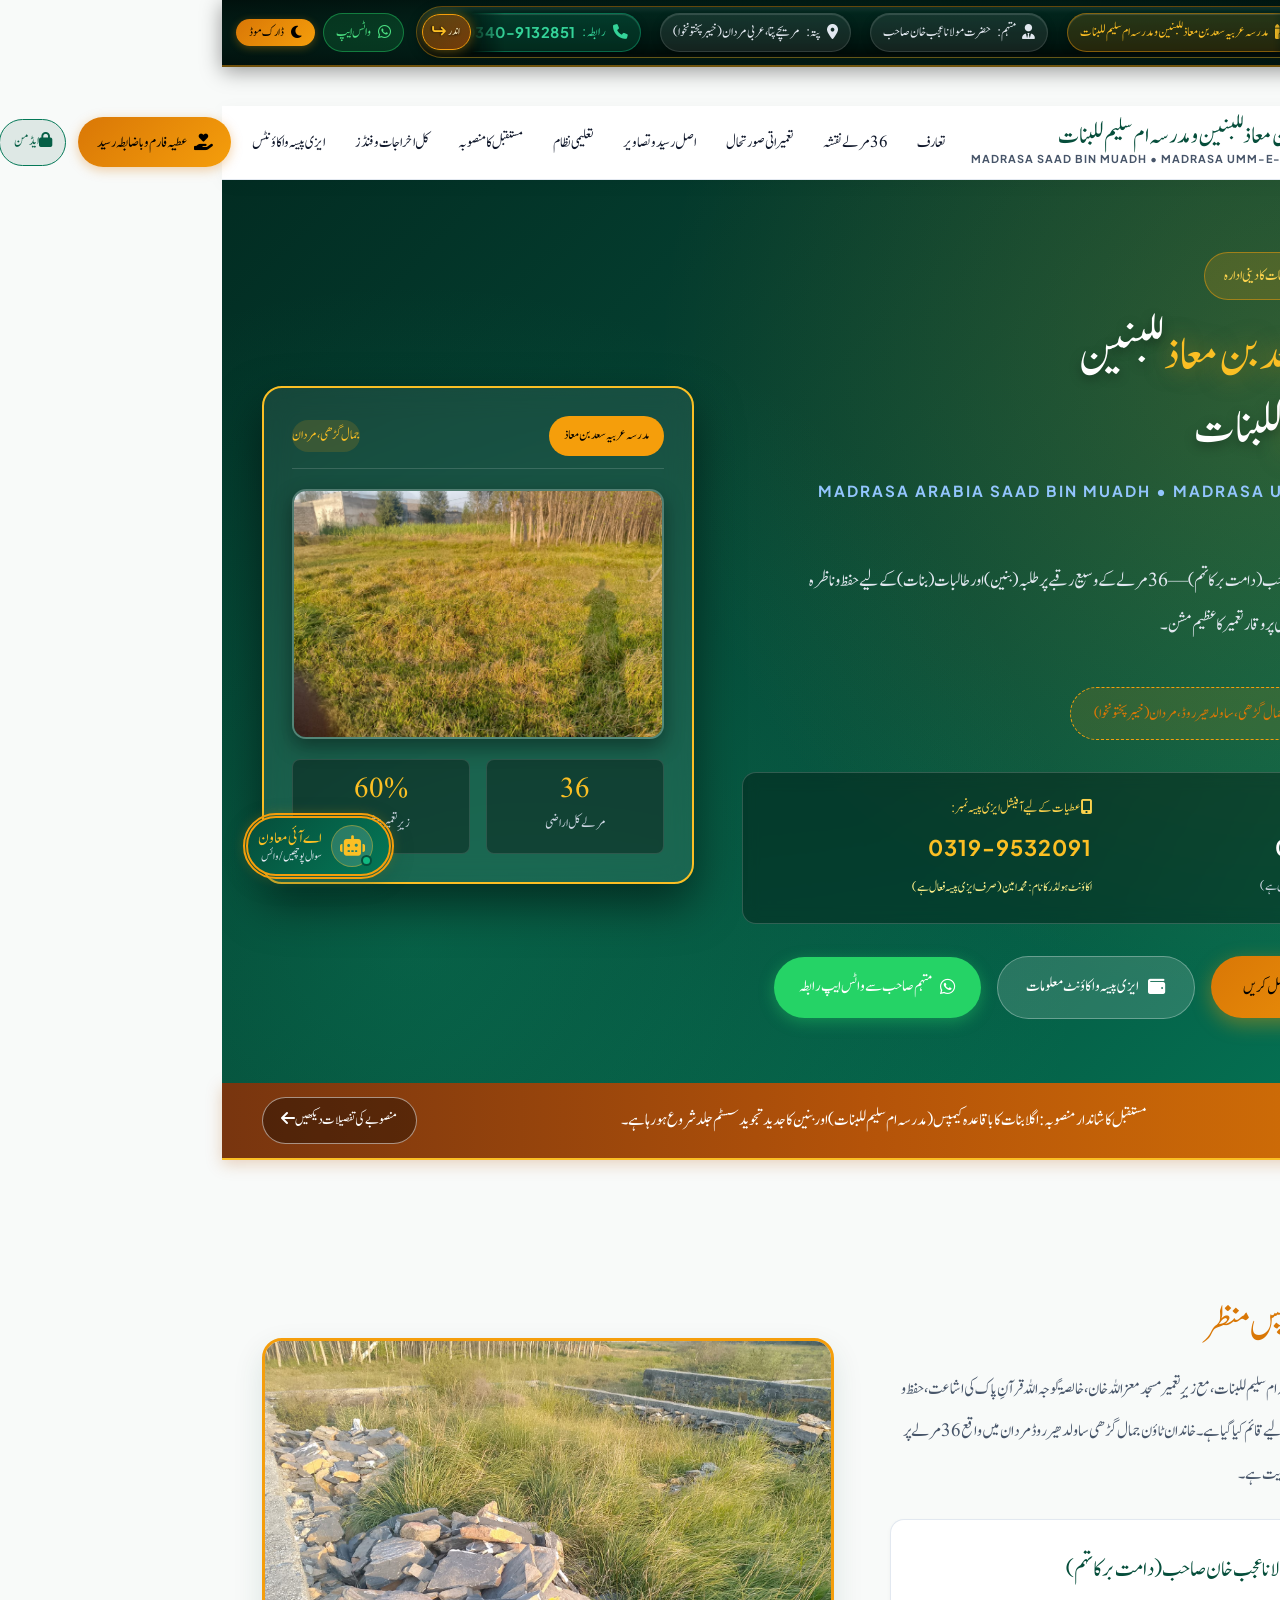
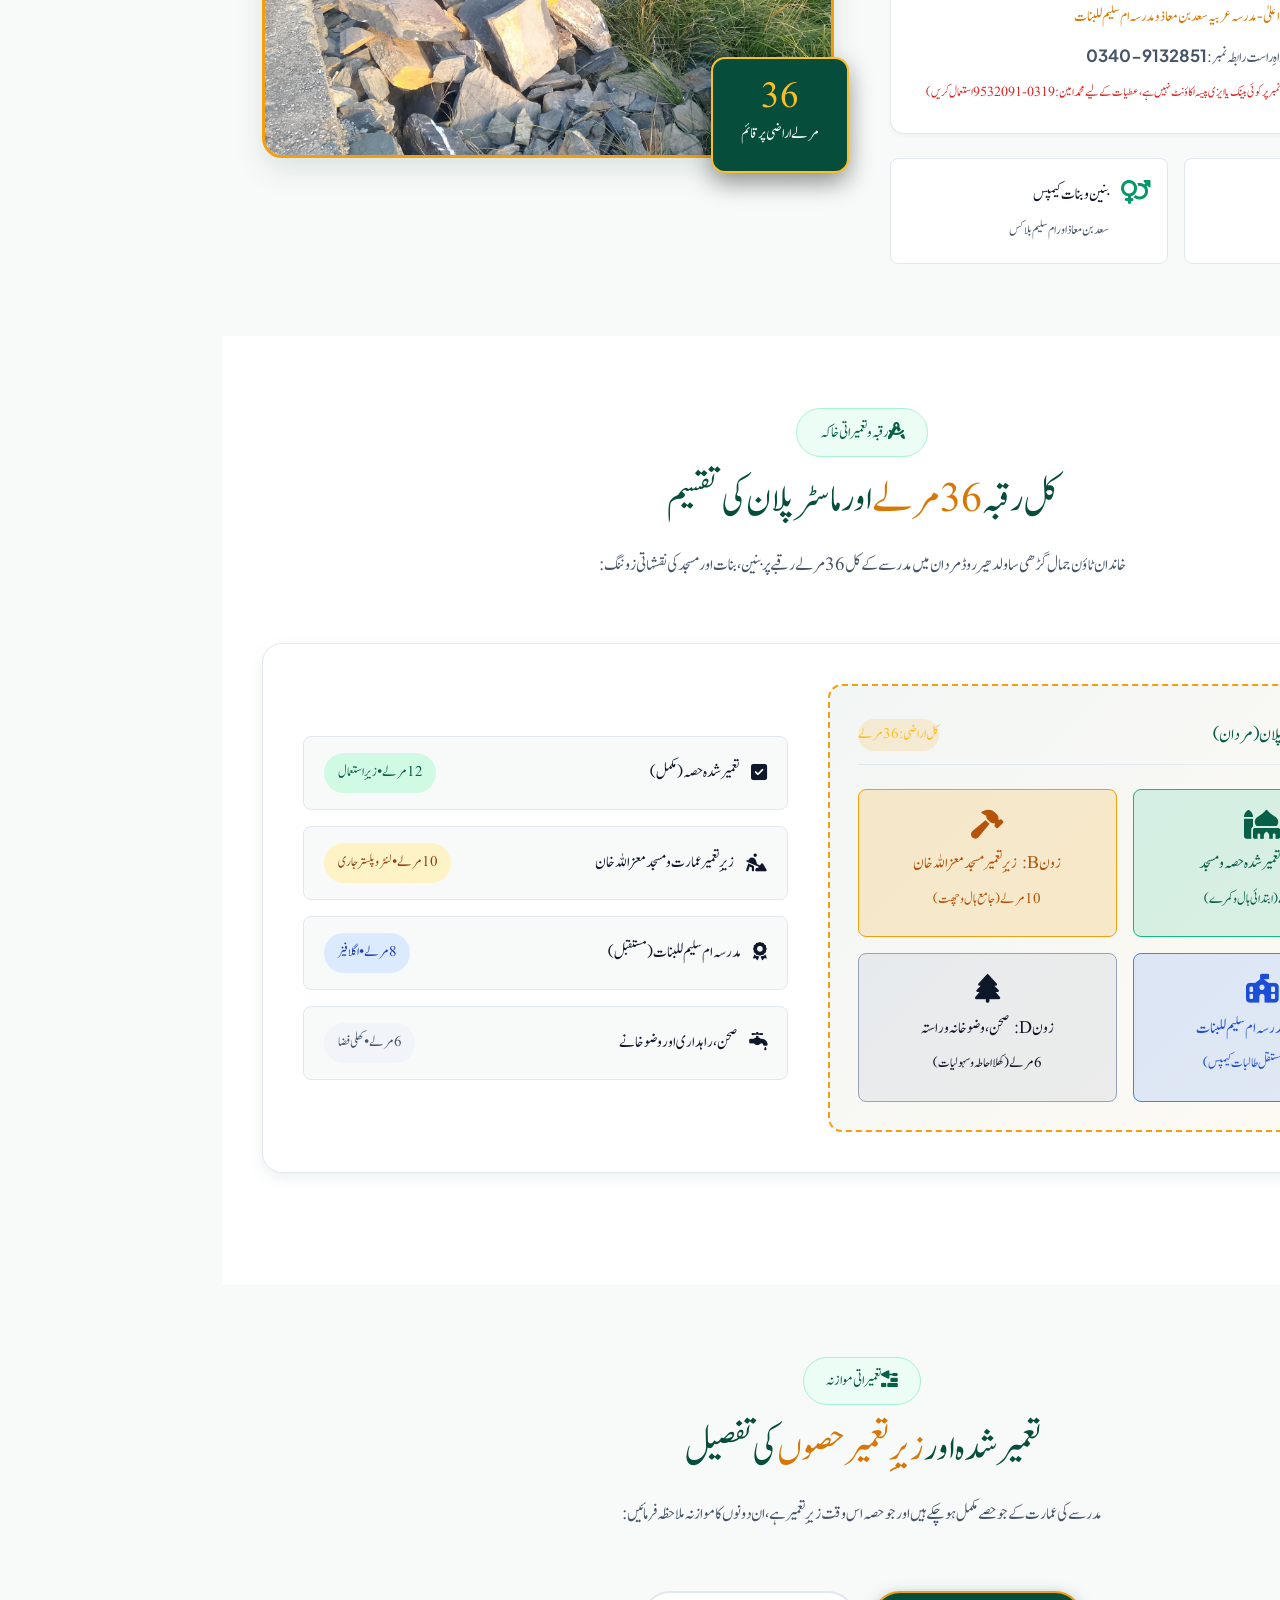
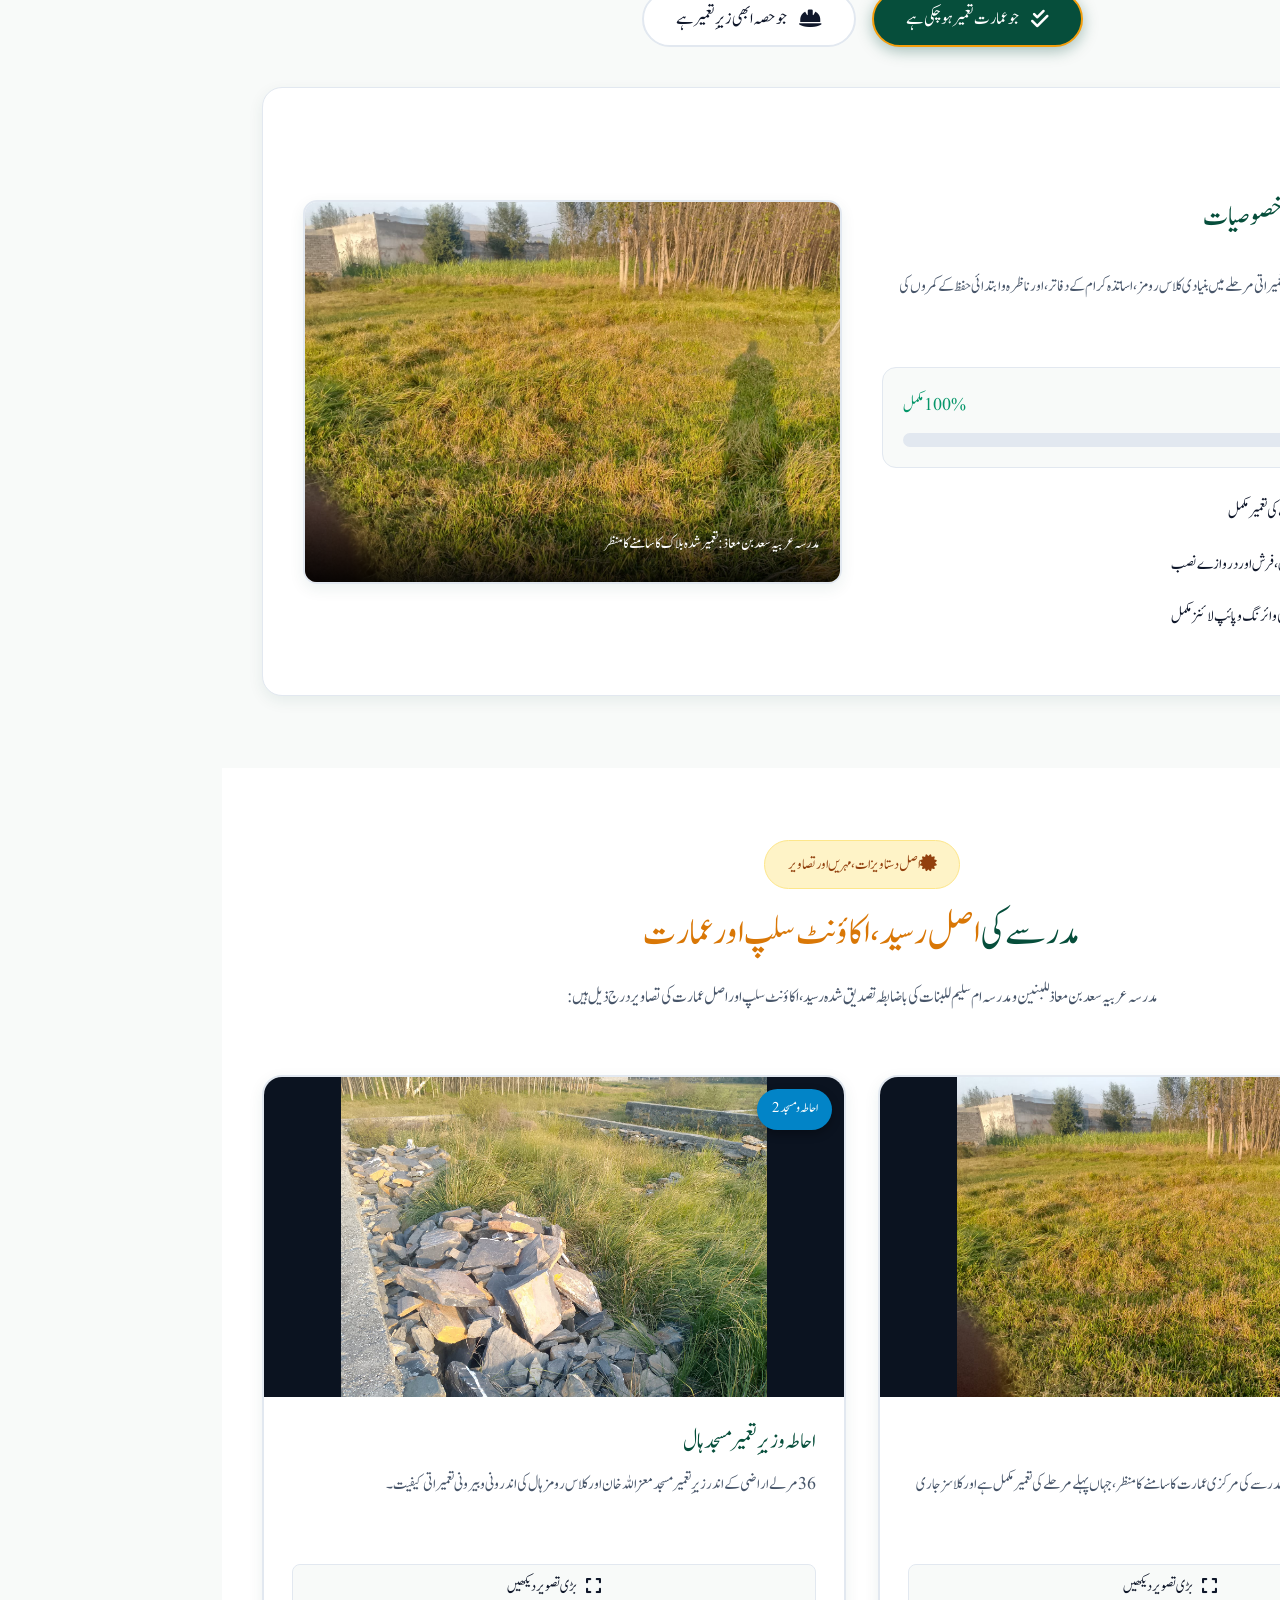
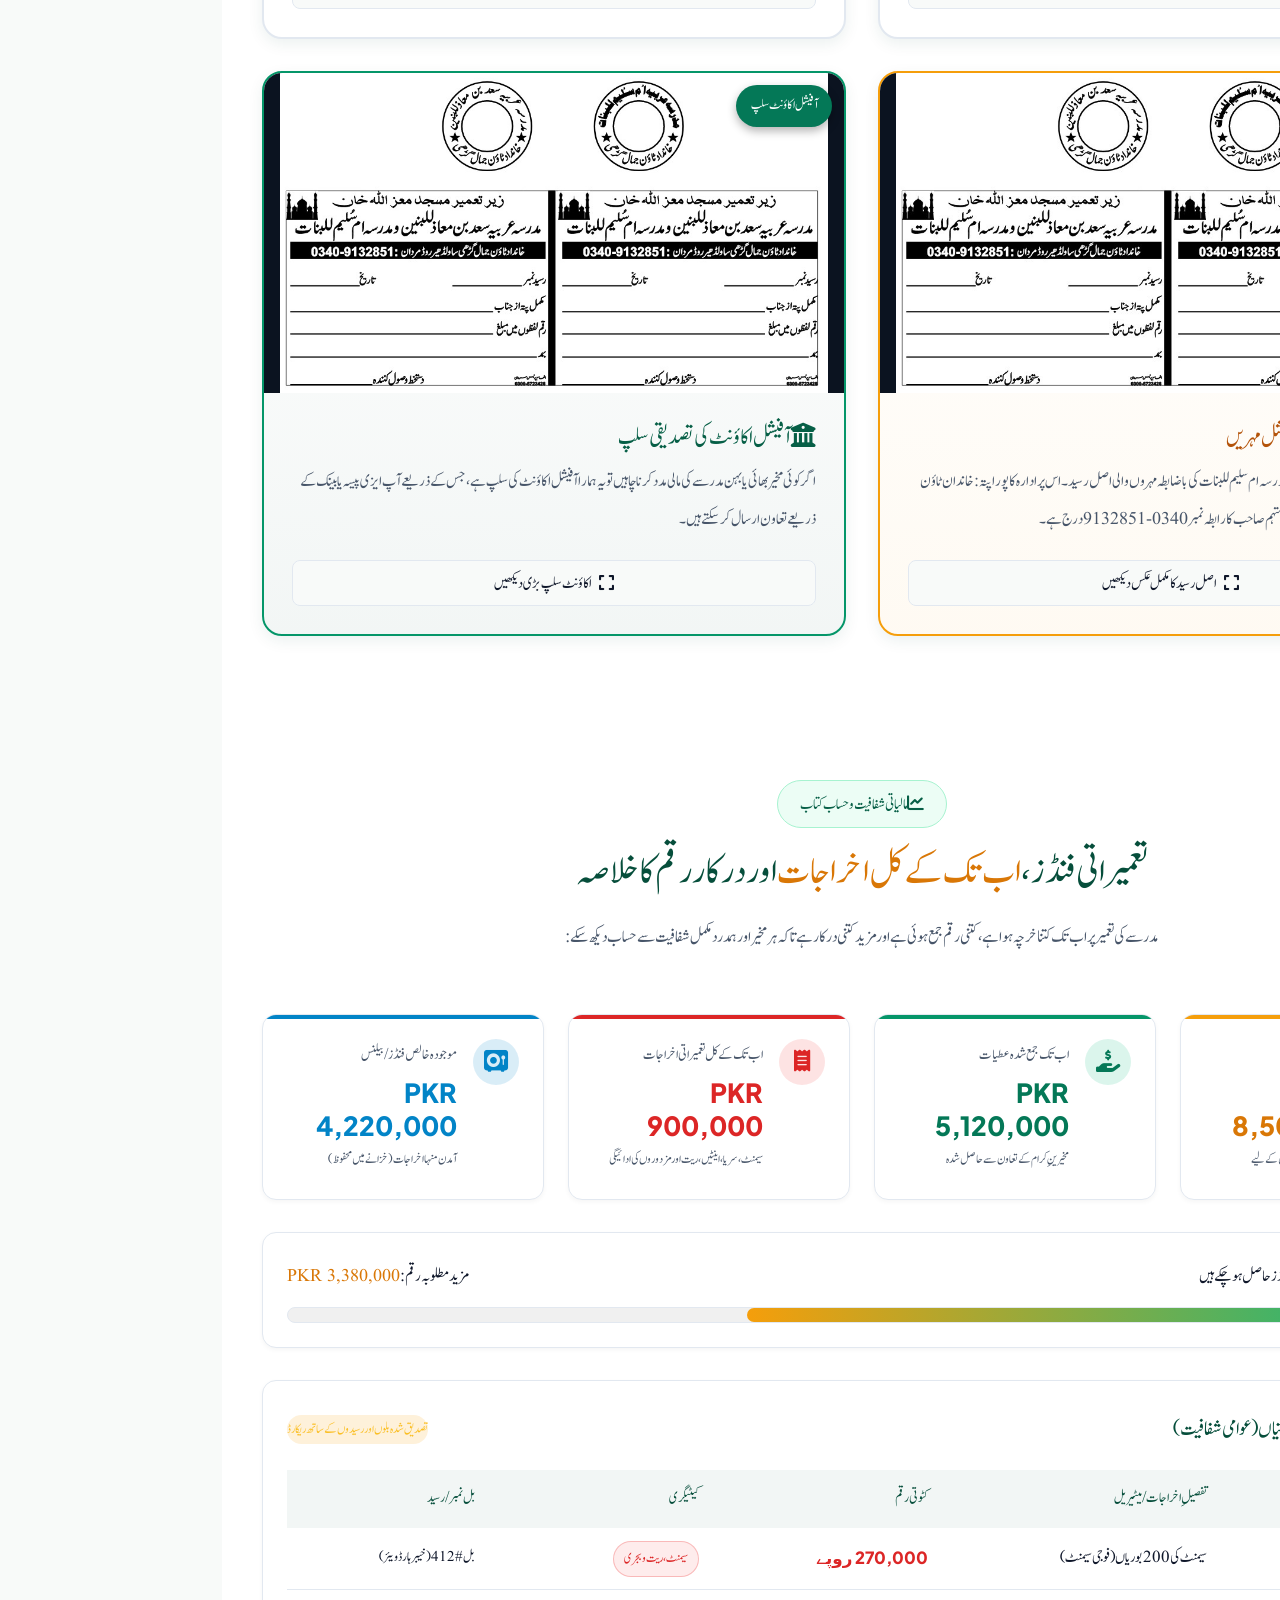
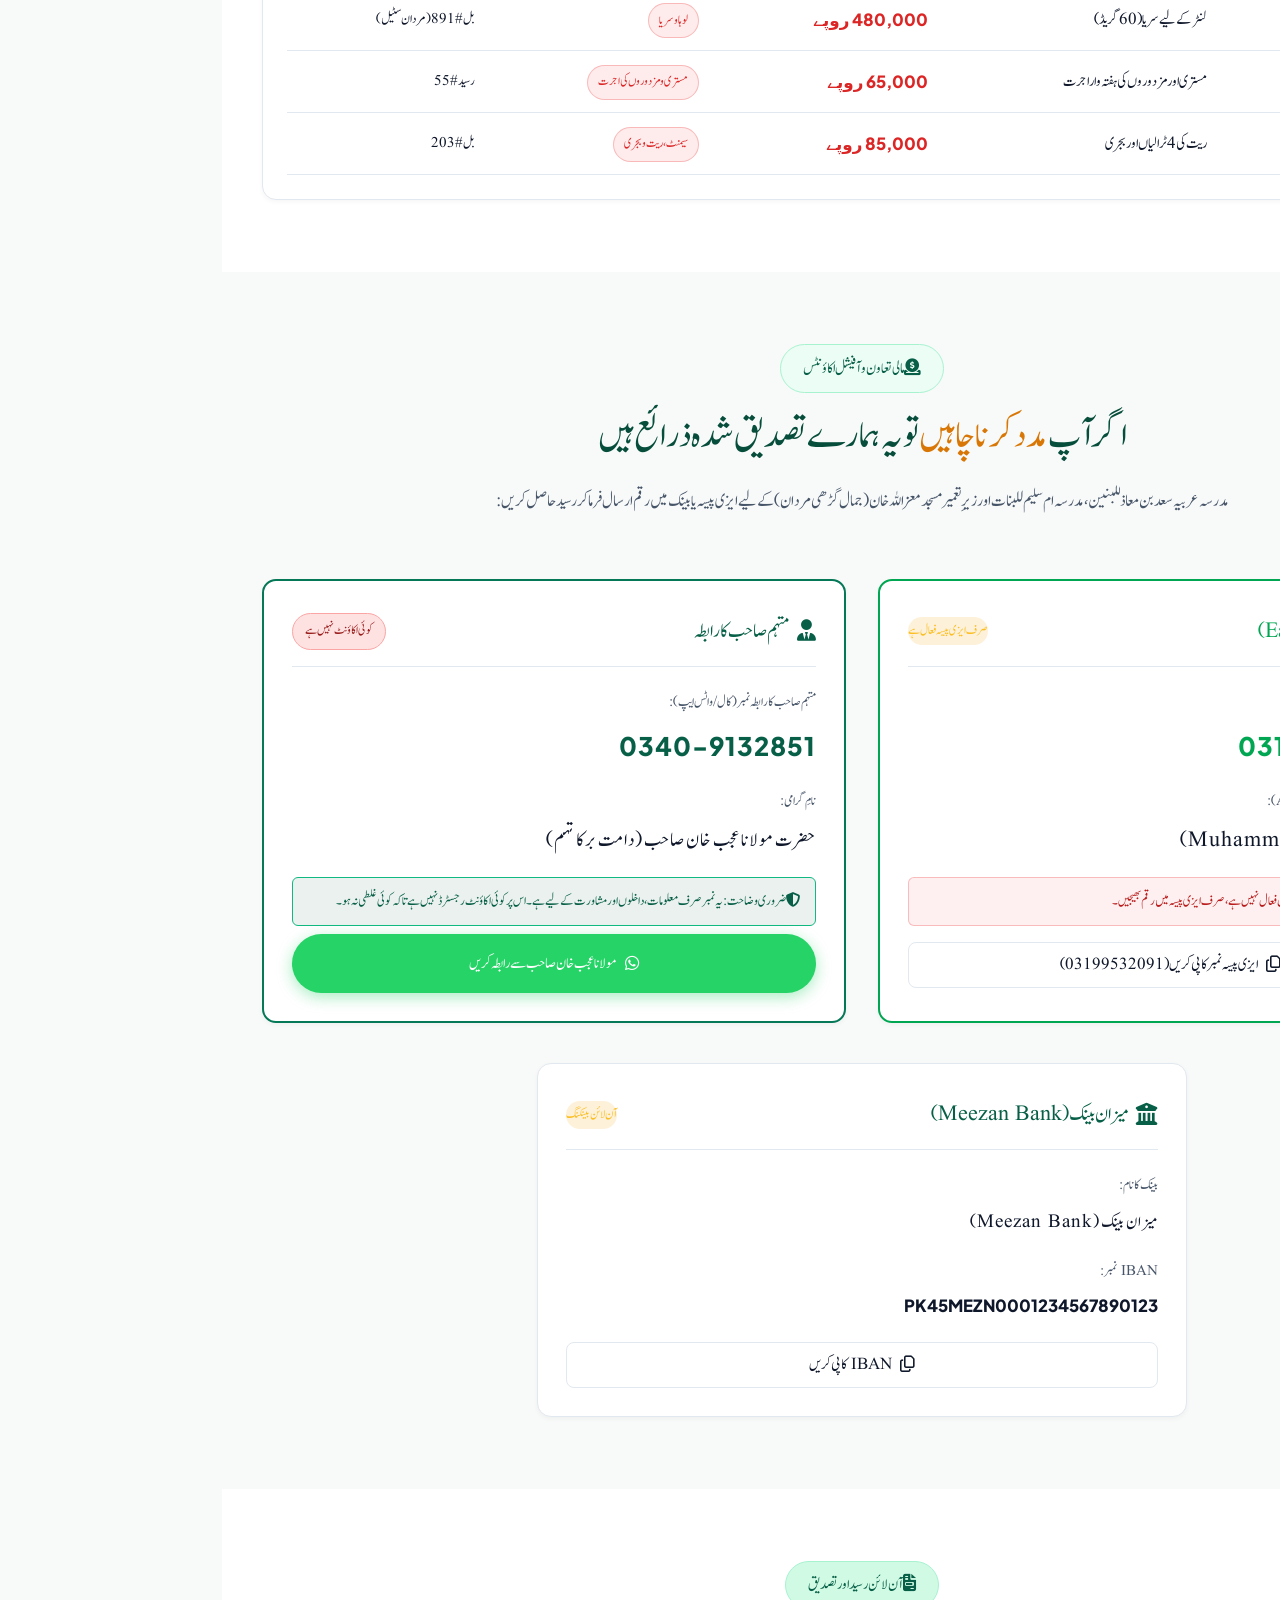
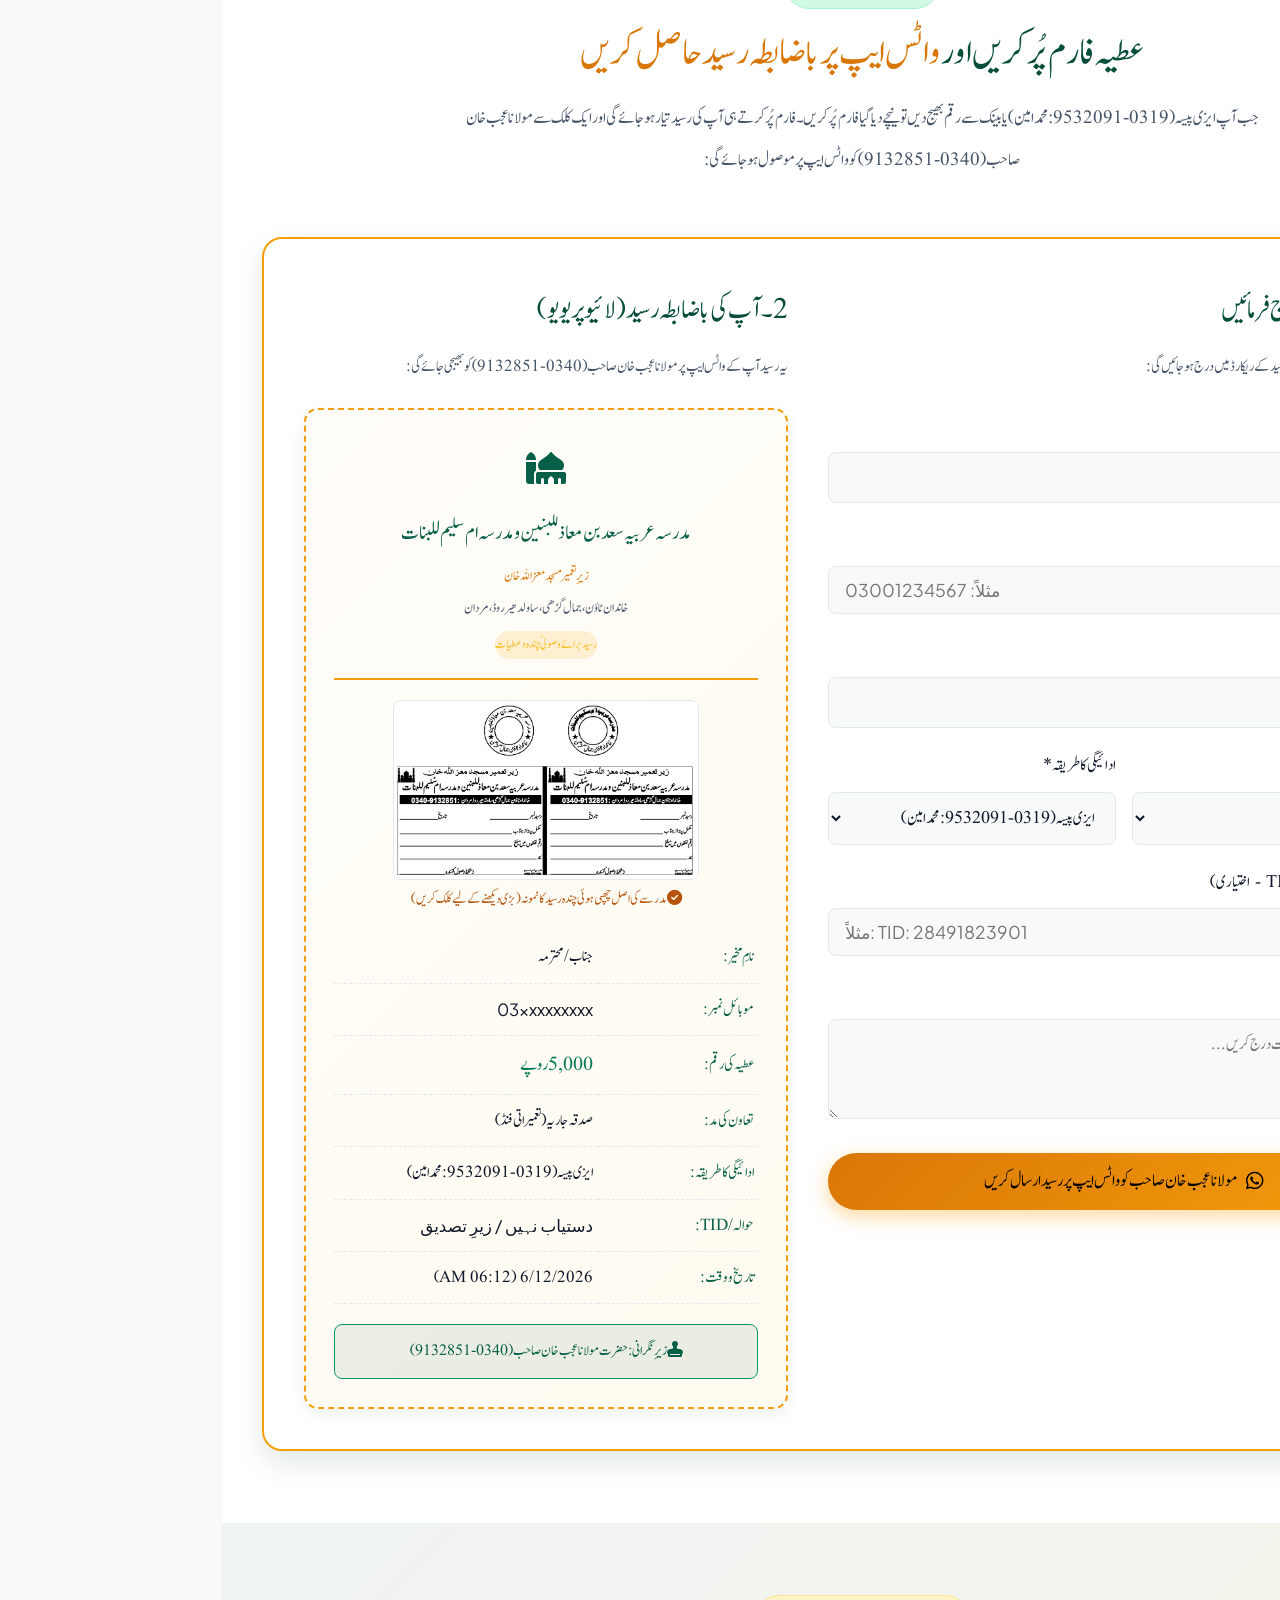
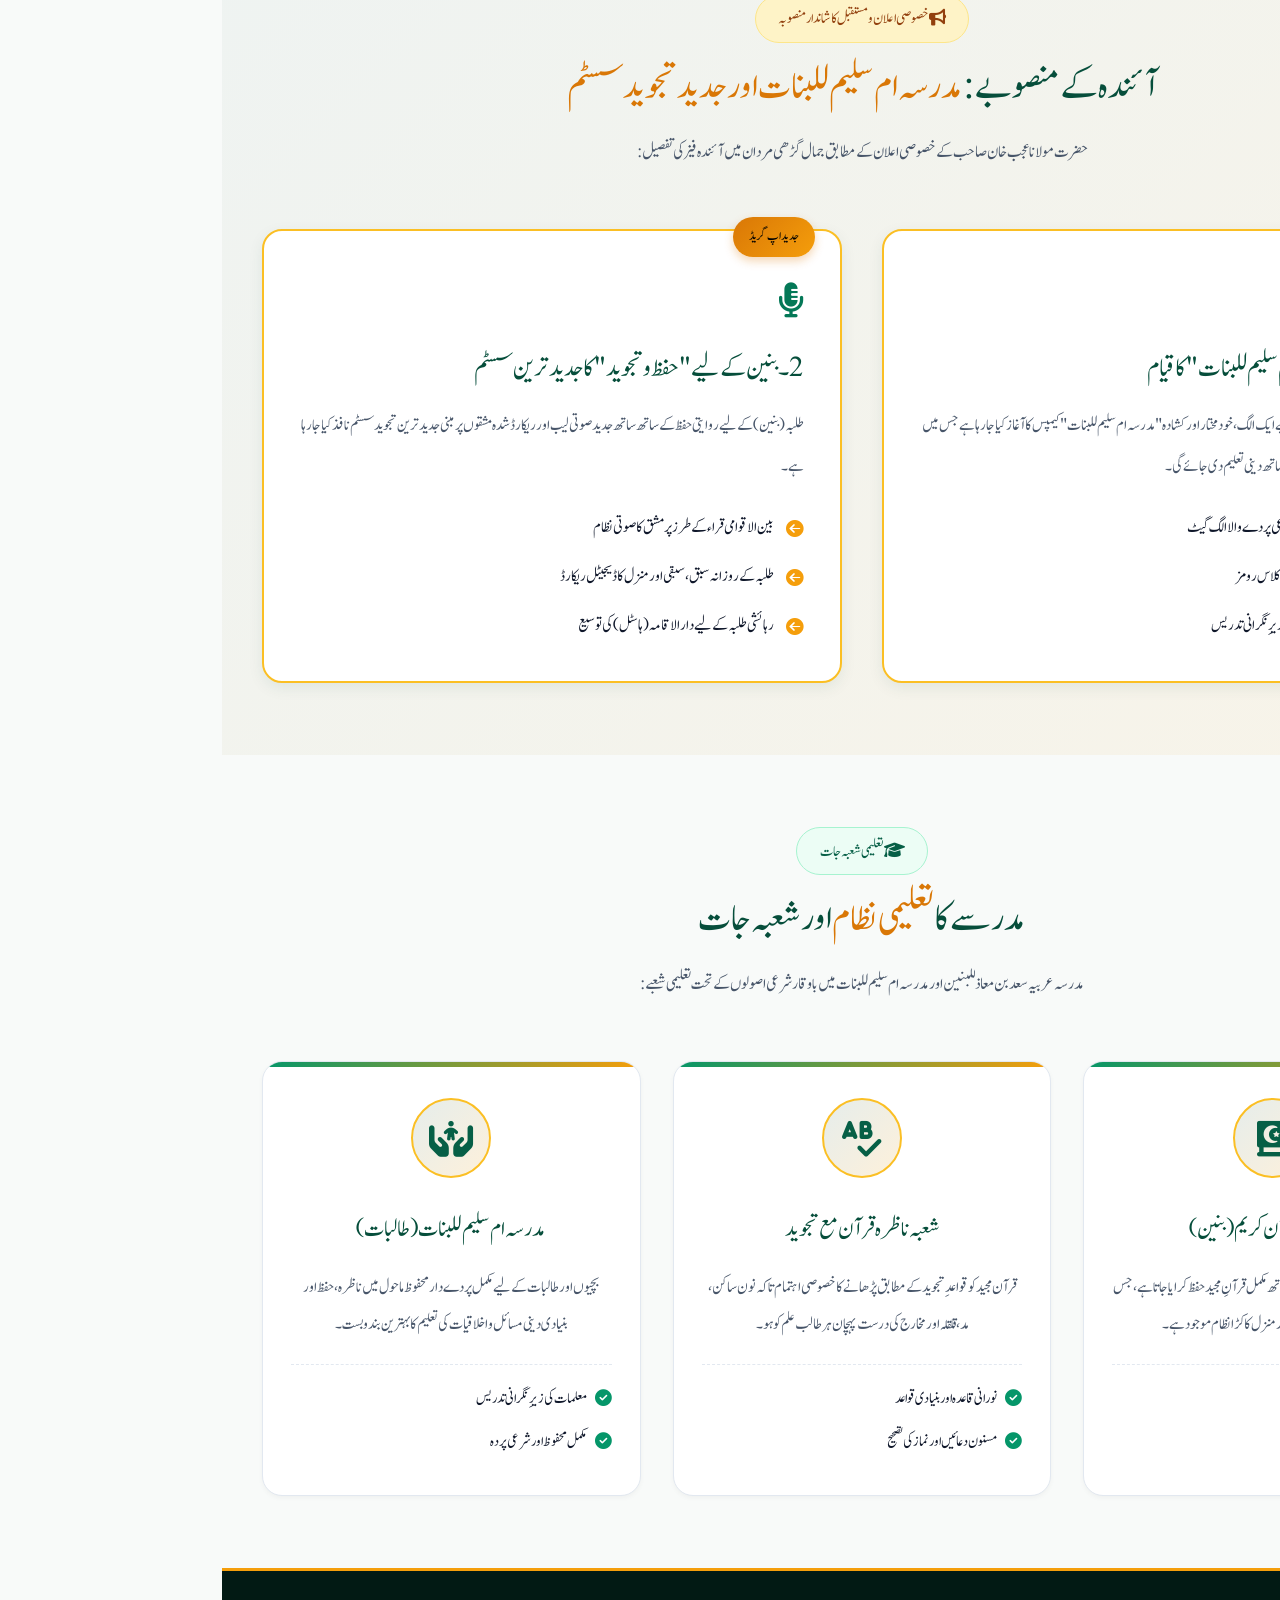
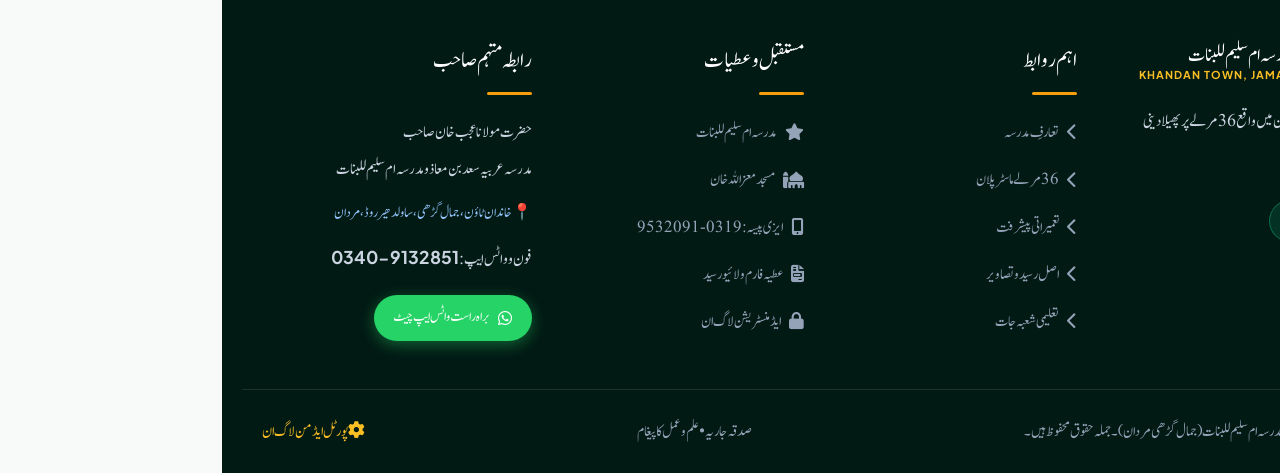
==== commit 7c50ccf9: "Implement 3D Revolving Circular Cylinder Ticker with Inward/Outward Portals and Spinning Wheel" ====
--- a/index.html
+++ b/index.html
@@ -23,95 +23,123 @@
 <body class="theme-light">
 
     <!-- ====================================================================
-         TOP ANNOUNCEMENT BAR (ANIMATED LUXURY ROLLING NEWS TICKER)
+         TOP ANNOUNCEMENT BAR (3D REVOLVING CIRCULAR TUBE / گول چکر سلنڈر)
          ==================================================================== -->
     <div class="top-bar" id="topAnnouncementBar">
         <div class="top-bar-ticker-container">
-            <!-- Pinned Static Badge (Right side in RTL) -->
-            <div class="ticker-badge-pinned">
-                <span class="ticker-pulse-dot"></span>
-                <i class="fa-solid fa-bullhorn text-gold"></i>
-                <span>اہم اعلانات:</span>
-            </div>
-
-            <!-- Rolling Viewport (Infinite Smooth Marquee) -->
-            <div class="ticker-viewport" id="tickerViewport">
-                <div class="ticker-track" id="tickerTrack">
-                    <!-- Set 1 -->
-                    <div class="ticker-item">
-                        <span class="top-pill top-pill-gold">
-                            <i class="fa-solid fa-mosque"></i> مدرسہ عربیہ سعد بن معاذ للبنین و مدرسہ ام سلیم للبنات
-                        </span>
-                    </div>
-                    <div class="ticker-item">
-                        <span class="top-pill">
-                            <i class="fa-solid fa-user-tie text-gold"></i> مہتمم: <strong>حضرت مولانا عجب خان صاحب</strong>
-                        </span>
-                    </div>
-                    <div class="ticker-item">
-                        <span class="top-pill">
-                            <i class="fa-solid fa-location-dot text-gold"></i> پتہ: <strong>مریچے پتا، عربی مردان (خیبر پختونخوا)</strong>
-                        </span>
-                    </div>
-                    <div class="ticker-item">
-                        <span class="top-pill top-pill-phone">
-                            <i class="fa-solid fa-phone"></i> رابطہ: <a href="tel:03409132851" dir="ltr">0340-9132851</a>
-                        </span>
-                    </div>
-                    <div class="ticker-item">
-                        <span class="top-pill" style="border-color: rgba(16, 185, 129, 0.45); background: rgba(16, 185, 129, 0.15); color: #34d399;">
-                            <i class="fa-solid fa-mobile-screen-button"></i> ایزی پیسہ: <strong dir="ltr">0319-9532091</strong> (محمد امین)
-                        </span>
-                    </div>
-                    <div class="ticker-item">
-                        <span class="top-pill">
-                            <i class="fa-solid fa-chart-pie text-gold"></i> کل رقبہ: <strong>36 مرلے (زیرِ تعمیر اسلامی و تعلیمی کمپلیکس)</strong>
-                        </span>
-                    </div>
-                    <div class="ticker-item">
-                        <span class="top-pill top-pill-gold">
-                            <i class="fa-solid fa-star-and-crescent"></i> صدقہ جاریہ: آپ کا تعاون حفظِ قرآن اور مسجد کی تعمیر میں صرف ہوگا
-                        </span>
-                    </div>
-
-                    <!-- Duplicate Set 2 for Infinite Seamless Loop -->
-                    <div class="ticker-item" aria-hidden="true">
-                        <span class="top-pill top-pill-gold">
-                            <i class="fa-solid fa-mosque"></i> مدرسہ عربیہ سعد بن معاذ للبنین و مدرسہ ام سلیم للبنات
-                        </span>
-                    </div>
-                    <div class="ticker-item" aria-hidden="true">
-                        <span class="top-pill">
-                            <i class="fa-solid fa-user-tie text-gold"></i> مہتمم: <strong>حضرت مولانا عجب خان صاحب</strong>
-                        </span>
-                    </div>
-                    <div class="ticker-item" aria-hidden="true">
-                        <span class="top-pill">
-                            <i class="fa-solid fa-location-dot text-gold"></i> پتہ: <strong>مریچے پتا، عربی مردان (خیبر پختونخوا)</strong>
-                        </span>
-                    </div>
-                    <div class="ticker-item" aria-hidden="true">
-                        <span class="top-pill top-pill-phone">
-                            <i class="fa-solid fa-phone"></i> رابطہ: <a href="tel:03409132851" dir="ltr">0340-9132851</a>
-                        </span>
-                    </div>
-                    <div class="ticker-item" aria-hidden="true">
-                        <span class="top-pill" style="border-color: rgba(16, 185, 129, 0.45); background: rgba(16, 185, 129, 0.15); color: #34d399;">
-                            <i class="fa-solid fa-mobile-screen-button"></i> ایزی پیسہ: <strong dir="ltr">0319-9532091</strong> (محمد امین)
-                        </span>
-                    </div>
-                    <div class="ticker-item" aria-hidden="true">
-                        <span class="top-pill">
-                            <i class="fa-solid fa-chart-pie text-gold"></i> کل رقبہ: <strong>36 مرلے (زیرِ تعمیر اسلامی و تعلیمی کمپلیکس)</strong>
-                        </span>
-                    </div>
-                    <div class="ticker-item" aria-hidden="true">
-                        <span class="top-pill top-pill-gold">
-                            <i class="fa-solid fa-star-and-crescent"></i> صدقہ جاریہ: آپ کا تعاون حفظِ قرآن اور مسجد کی تعمیر میں صرف ہوگا
-                        </span>
-                    </div>
-                </div>
-            </div>
+            <!-- Pinned Static Badge: گول چکر اعلانات -->
+            <div class="ticker-badge-pinned ticker-badge-chakar" title="3D گول چکر لائیو پٹی">
+                <span class="ticker-spin-wheel">
+                    <i class="fa-solid fa-arrows-spin fa-spin"></i>
+                </span>
+                <span class="chakar-title">گول چکر اعلانات:</span>
+            </div>
+
+            <!-- 3D Cylindrical Chamber / Tunnel Wrapper -->
+            <div class="ticker-cylinder-wrap">
+                <!-- Outward Portal (Right Portal: جہاں سے باہر نکل رہا ہو) -->
+                <div class="cylinder-portal portal-outward" title="ایک طرف سے باہر نکل رہا ہے">
+                    <span class="portal-icon"><i class="fa-solid fa-arrow-turn-down fa-rotate-90"></i></span>
+                    <span class="portal-text">باہر</span>
+                </div>
+
+                <!-- Rolling Viewport (Infinite Smooth 3D Circular Loop) -->
+                <div class="ticker-viewport" id="tickerViewport">
+                    <div class="ticker-track" id="tickerTrack">
+                        <!-- Set 1 -->
+                        <div class="ticker-item">
+                            <span class="top-pill top-pill-gold chakar-pill">
+                                <i class="fa-solid fa-mosque"></i> مدرسہ عربیہ سعد بن معاذ للبنین و مدرسہ ام سلیم للبنات
+                            </span>
+                        </div>
+                        <div class="ticker-item">
+                            <span class="top-pill chakar-pill">
+                                <i class="fa-solid fa-user-tie text-gold"></i> مہتمم: <strong>حضرت مولانا عجب خان صاحب</strong>
+                            </span>
+                        </div>
+                        <div class="ticker-item">
+                            <span class="top-pill chakar-pill">
+                                <i class="fa-solid fa-location-dot text-gold"></i> پتہ: <strong>مریچے پتا، عربی مردان (خیبر پختونخوا)</strong>
+                            </span>
+                        </div>
+                        <div class="ticker-item">
+                            <span class="top-pill top-pill-phone chakar-pill">
+                                <i class="fa-solid fa-phone"></i> رابطہ: <a href="tel:03409132851" dir="ltr">0340-9132851</a>
+                            </span>
+                        </div>
+                        <div class="ticker-item">
+                            <span class="top-pill chakar-pill" style="border-color: rgba(16, 185, 129, 0.45); background: rgba(16, 185, 129, 0.15); color: #34d399;">
+                                <i class="fa-solid fa-mobile-screen-button"></i> ایزی پیسہ: <strong dir="ltr">0319-9532091</strong> (محمد امین)
+                            </span>
+                        </div>
+                        <div class="ticker-item">
+                            <span class="top-pill chakar-pill">
+                                <i class="fa-solid fa-chart-pie text-gold"></i> کل رقبہ: <strong>36 مرلے (زیرِ تعمیر اسلامی و تعلیمی کمپلیکس)</strong>
+                            </span>
+                        </div>
+                        <div class="ticker-item">
+                            <span class="top-pill top-pill-gold chakar-pill">
+                                <i class="fa-solid fa-star-and-crescent"></i> صدقہ جاریہ: آپ کا تعاون حفظِ قرآن اور مسجد کی تعمیر میں صرف ہوگا
+                            </span>
+                        </div>
+
+                        <!-- Duplicate Set 2 for Infinite Seamless Loop -->
+                        <div class="ticker-item" aria-hidden="true">
+                            <span class="top-pill top-pill-gold chakar-pill">
+                                <i class="fa-solid fa-mosque"></i> مدرسہ عربیہ سعد بن معاذ للبنین و مدرسہ ام سلیم للبنات
+                            </span>
+                        </div>
+                        <div class="ticker-item" aria-hidden="true">
+                            <span class="top-pill chakar-pill">
+                                <i class="fa-solid fa-user-tie text-gold"></i> مہتمم: <strong>حضرت مولانا عجب خان صاحب</strong>
+                            </span>
+                        </div>
+                        <div class="ticker-item" aria-hidden="true">
+                            <span class="top-pill chakar-pill">
+                                <i class="fa-solid fa-location-dot text-gold"></i> پتہ: <strong>مریچے پتا، عربی مردان (خیبر پختونخوا)</strong>
+                            </span>
+                        </div>
+                        <div class="ticker-item" aria-hidden="true">
+                            <span class="top-pill top-pill-phone chakar-pill">
+                                <i class="fa-solid fa-phone"></i> رابطہ: <a href="tel:03409132851" dir="ltr">0340-9132851</a>
+                            </span>
+                        </div>
+                        <div class="ticker-item" aria-hidden="true">
+                            <span class="top-pill chakar-pill" style="border-color: rgba(16, 185, 129, 0.45); background: rgba(16, 185, 129, 0.15); color: #34d399;">
+                                <i class="fa-solid fa-mobile-screen-button"></i> ایزی پیسہ: <strong dir="ltr">0319-9532091</strong> (محمد امین)
+                            </span>
+                        </div>
+                        <div class="ticker-item" aria-hidden="true">
+                            <span class="top-pill chakar-pill">
+                                <i class="fa-solid fa-chart-pie text-gold"></i> کل رقبہ: <strong>36 مرلے (زیرِ تعمیر اسلامی و تعلیمی کمپلیکس)</strong>
+                            </span>
+                        </div>
+                        <div class="ticker-item" aria-hidden="true">
+                            <span class="top-pill top-pill-gold chakar-pill">
+                                <i class="fa-solid fa-star-and-crescent"></i> صدقہ جاریہ: آپ کا تعاون حفظِ قرآن اور مسجد کی تعمیر میں صرف ہوگا
+                            </span>
+                        </div>
+                    </div>
+                </div>
+
+                <!-- Inward Portal (Left Portal: جہاں سے اندر داخل ہو رہا ہو) -->
+                <div class="cylinder-portal portal-inward" title="دوسری طرف سے اندر داخل ہو رہا ہے">
+                    <span class="portal-text">اندر</span>
+                    <span class="portal-icon"><i class="fa-solid fa-arrow-turn-up fa-rotate-90"></i></span>
+                </div>
+            </div>
+
+            <!-- Pinned Static Controls (Left side in RTL) -->
+            <div class="top-bar-pinned-controls">
+                <a href="https://wa.me/923409132851" target="_blank" class="top-pill js-mohtamim-wa" style="background: rgba(37, 211, 102, 0.15); border-color: rgba(37, 211, 102, 0.45); color: #4ade80;">
+                    <i class="fa-brands fa-whatsapp"></i> واٹس ایپ
+                </a>
+                <button id="themeToggle" class="theme-switch-btn" title="لائٹ یا ڈارک موڈ تبدیل کریں">
+                    <i class="fa-solid fa-moon"></i> <span>ڈارک موڈ</span>
+                </button>
+            </div>
+        </div>
+    </div>
 
             <!-- Pinned Static Controls (Left side in RTL) -->
             <div class="top-bar-pinned-controls">
--- a/style.css
+++ b/style.css
@@ -152,17 +152,18 @@
 }
 
 /* ==========================================================================
-   TOP BAR (ANIMATED LUXURY ROLLING NEWS TICKER WITH MASK & PAUSE ON HOVER)
+   TOP BAR (3D REVOLVING CIRCULAR TUBE / گول چکر سلنڈر اینیمیشن)
    ========================================================================== */
 .top-bar {
-  background: #021a14;
+  background: radial-gradient(ellipse at 50% 50%, #032b1f 0%, #021a14 70%, #01110d 100%);
   color: #e2e8f0;
   font-size: 0.95rem;
-  padding-block: 0.35rem;
-  border-bottom: 1px solid rgba(245, 158, 11, 0.35);
+  padding-block: 0.4rem;
+  border-bottom: 2px solid rgba(245, 158, 11, 0.45);
   position: relative;
   z-index: 1010;
   overflow: hidden;
+  box-shadow: 0 4px 20px rgba(0, 0, 0, 0.4);
 }
 
 .top-bar-ticker-container {
@@ -170,80 +171,155 @@
   align-items: center;
   justify-content: space-between;
   width: 100%;
-  max-width: 1400px;
+  max-width: 1440px;
   margin-inline: auto;
   padding-inline: 0.85rem;
   gap: 0.75rem;
   box-sizing: border-box;
 }
 
-.ticker-badge-pinned {
+/* Pinned Badge with 3D Spinning Wheel */
+.ticker-badge-chakar {
   display: inline-flex;
   align-items: center;
-  gap: 0.45rem;
-  background: rgba(217, 119, 6, 0.22);
-  border: 1px solid rgba(245, 158, 11, 0.5);
+  gap: 0.5rem;
+  background: linear-gradient(135deg, rgba(217, 119, 6, 0.3) 0%, rgba(180, 83, 9, 0.15) 100%);
+  border: 1.5px solid #f59e0b;
   color: #fbbf24;
-  padding: 0.2rem 0.75rem;
+  padding: 0.25rem 0.85rem;
   border-radius: var(--radius-full);
-  font-size: 0.88rem;
+  font-size: 0.92rem;
   font-weight: 800;
   white-space: nowrap;
   flex-shrink: 0;
   z-index: 5;
-  box-shadow: 0 2px 8px rgba(0,0,0,0.25);
-}
-
-.ticker-pulse-dot {
-  width: 8px;
-  height: 8px;
-  background: #10b981;
-  border-radius: 50%;
-  box-shadow: 0 0 8px #10b981;
-  animation: pulseDot 1.5s infinite ease-in-out;
-}
-
-@keyframes pulseDot {
-  0%, 100% { transform: scale(1); opacity: 1; }
-  50% { transform: scale(1.3); opacity: 0.6; }
-}
-
+  box-shadow: 0 0 12px rgba(245, 158, 11, 0.35);
+}
+
+.ticker-spin-wheel {
+  display: inline-flex;
+  align-items: center;
+  justify-content: center;
+  color: #34d399;
+  font-size: 1.05rem;
+  filter: drop-shadow(0 0 6px rgba(52, 211, 153, 0.7));
+}
+
+/* 3D Cylindrical Chamber / Tunnel Wrapper */
+.ticker-cylinder-wrap {
+  flex: 1;
+  display: flex;
+  align-items: center;
+  position: relative;
+  background: linear-gradient(180deg, rgba(2, 44, 34, 0.75) 0%, rgba(1, 26, 20, 0.9) 50%, rgba(1, 15, 11, 0.95) 100%);
+  border: 1.5px solid rgba(245, 158, 11, 0.4);
+  border-radius: var(--radius-full);
+  padding: 0.18rem 0.35rem;
+  box-shadow: inset 0 2px 6px rgba(255, 255, 255, 0.1), inset 0 -3px 8px rgba(0, 0, 0, 0.6), 0 2px 10px rgba(0, 0, 0, 0.3);
+  overflow: hidden;
+  perspective: 1000px;
+}
+
+/* 3D Portals at the Ends (باہر آنے والا اور اندر جانے والا دہانہ) */
+.cylinder-portal {
+  display: inline-flex;
+  align-items: center;
+  gap: 0.35rem;
+  padding: 0.18rem 0.6rem;
+  border-radius: var(--radius-full);
+  font-size: 0.8rem;
+  font-weight: 800;
+  white-space: nowrap;
+  flex-shrink: 0;
+  z-index: 6;
+  text-shadow: 0 1px 2px rgba(0,0,0,0.8);
+  pointer-events: none;
+}
+
+/* Right Portal: باہر آنے والا دہانہ (Outward) */
+.portal-outward {
+  background: linear-gradient(135deg, rgba(16, 185, 129, 0.4) 0%, rgba(6, 78, 59, 0.65) 100%);
+  border: 1.2px solid #10b981;
+  color: #a7f3d0;
+  box-shadow: 0 0 12px rgba(16, 185, 129, 0.45);
+}
+
+.portal-outward .portal-icon {
+  color: #34d399;
+  font-size: 0.85rem;
+  animation: portalPulseOut 1.5s infinite ease-in-out;
+}
+
+@keyframes portalPulseOut {
+  0%, 100% { transform: scale(1) translateX(0); }
+  50% { transform: scale(1.3) translateX(3px); }
+}
+
+/* Left Portal: اندر جانے والا دہانہ (Inward) */
+.portal-inward {
+  background: linear-gradient(135deg, rgba(217, 119, 6, 0.4) 0%, rgba(180, 83, 9, 0.65) 100%);
+  border: 1.2px solid #f59e0b;
+  color: #fef3c7;
+  box-shadow: 0 0 12px rgba(245, 158, 11, 0.45);
+}
+
+.portal-inward .portal-icon {
+  color: #fbbf24;
+  font-size: 0.85rem;
+  animation: portalPulseIn 1.5s infinite ease-in-out;
+}
+
+@keyframes portalPulseIn {
+  0%, 100% { transform: scale(1) translateX(0); }
+  50% { transform: scale(1.3) translateX(-3px); }
+}
+
+/* The Viewport with 3D Depth Masks */
 .ticker-viewport {
   flex: 1;
   overflow: hidden;
   position: relative;
   white-space: nowrap;
-  mask-image: linear-gradient(to right, transparent 0%, black 3%, black 97%, transparent 100%);
-  -webkit-mask-image: linear-gradient(to right, transparent 0%, black 3%, black 97%, transparent 100%);
+  mask-image: linear-gradient(to right, transparent 0%, black 4%, black 96%, transparent 100%);
+  -webkit-mask-image: linear-gradient(to right, transparent 0%, black 4%, black 96%, transparent 100%);
   padding-block: 0.15rem;
 }
 
+/* The Revolving Track */
 .ticker-track {
   display: inline-flex;
   align-items: center;
-  gap: 1rem;
+  gap: 1.15rem;
   white-space: nowrap;
   will-change: transform;
-  animation: tickerSlideRTL 36s linear infinite;
+  animation: circularSlide3D 34s linear infinite;
+  transform-style: preserve-3d;
 }
 
 .ticker-viewport:hover .ticker-track {
   animation-play-state: paused;
 }
 
-.ticker-item {
-  display: inline-flex;
-  align-items: center;
-  flex-shrink: 0;
-}
-
-@keyframes tickerSlideRTL {
+@keyframes circularSlide3D {
   0% {
-    transform: translateX(0);
+    transform: translate3d(0, 0, 0);
   }
   100% {
-    transform: translateX(-50%);
-  }
+    transform: translate3d(-50%, 0, 0);
+  }
+}
+
+/* 3D Capsule Pill Styling */
+.chakar-pill {
+  transition: transform 0.3s cubic-bezier(0.2, 0.8, 0.2, 1), box-shadow 0.3s ease;
+  box-shadow: 0 3px 8px rgba(0, 0, 0, 0.25), inset 0 1px 1px rgba(255, 255, 255, 0.15);
+  cursor: pointer;
+}
+
+.chakar-pill:hover {
+  transform: scale(1.08) translateY(-2px);
+  box-shadow: 0 6px 18px rgba(245, 158, 11, 0.4), inset 0 1px 2px rgba(255, 255, 255, 0.3);
+  border-color: #fbbf24 !important;
 }
 
 .top-bar-pinned-controls {
@@ -2124,19 +2200,28 @@
   }
 
   .top-bar-ticker-container {
-    padding-inline: 0.4rem;
-    gap: 0.45rem;
-  }
-
-  .ticker-badge-pinned {
-    font-size: 0.78rem;
+    padding-inline: 0.35rem;
+    gap: 0.35rem;
+  }
+
+  .ticker-badge-chakar {
+    font-size: 0.76rem;
     padding: 0.15rem 0.5rem;
     gap: 0.3rem;
   }
 
+  .ticker-cylinder-wrap {
+    padding: 0.1rem 0.2rem;
+  }
+
+  .cylinder-portal {
+    font-size: 0.7rem;
+    padding: 0.1rem 0.4rem;
+  }
+
   .top-pill {
-    font-size: 0.82rem;
-    padding: 0.18rem 0.55rem;
+    font-size: 0.8rem;
+    padding: 0.15rem 0.5rem;
   }
 
   .top-pill {
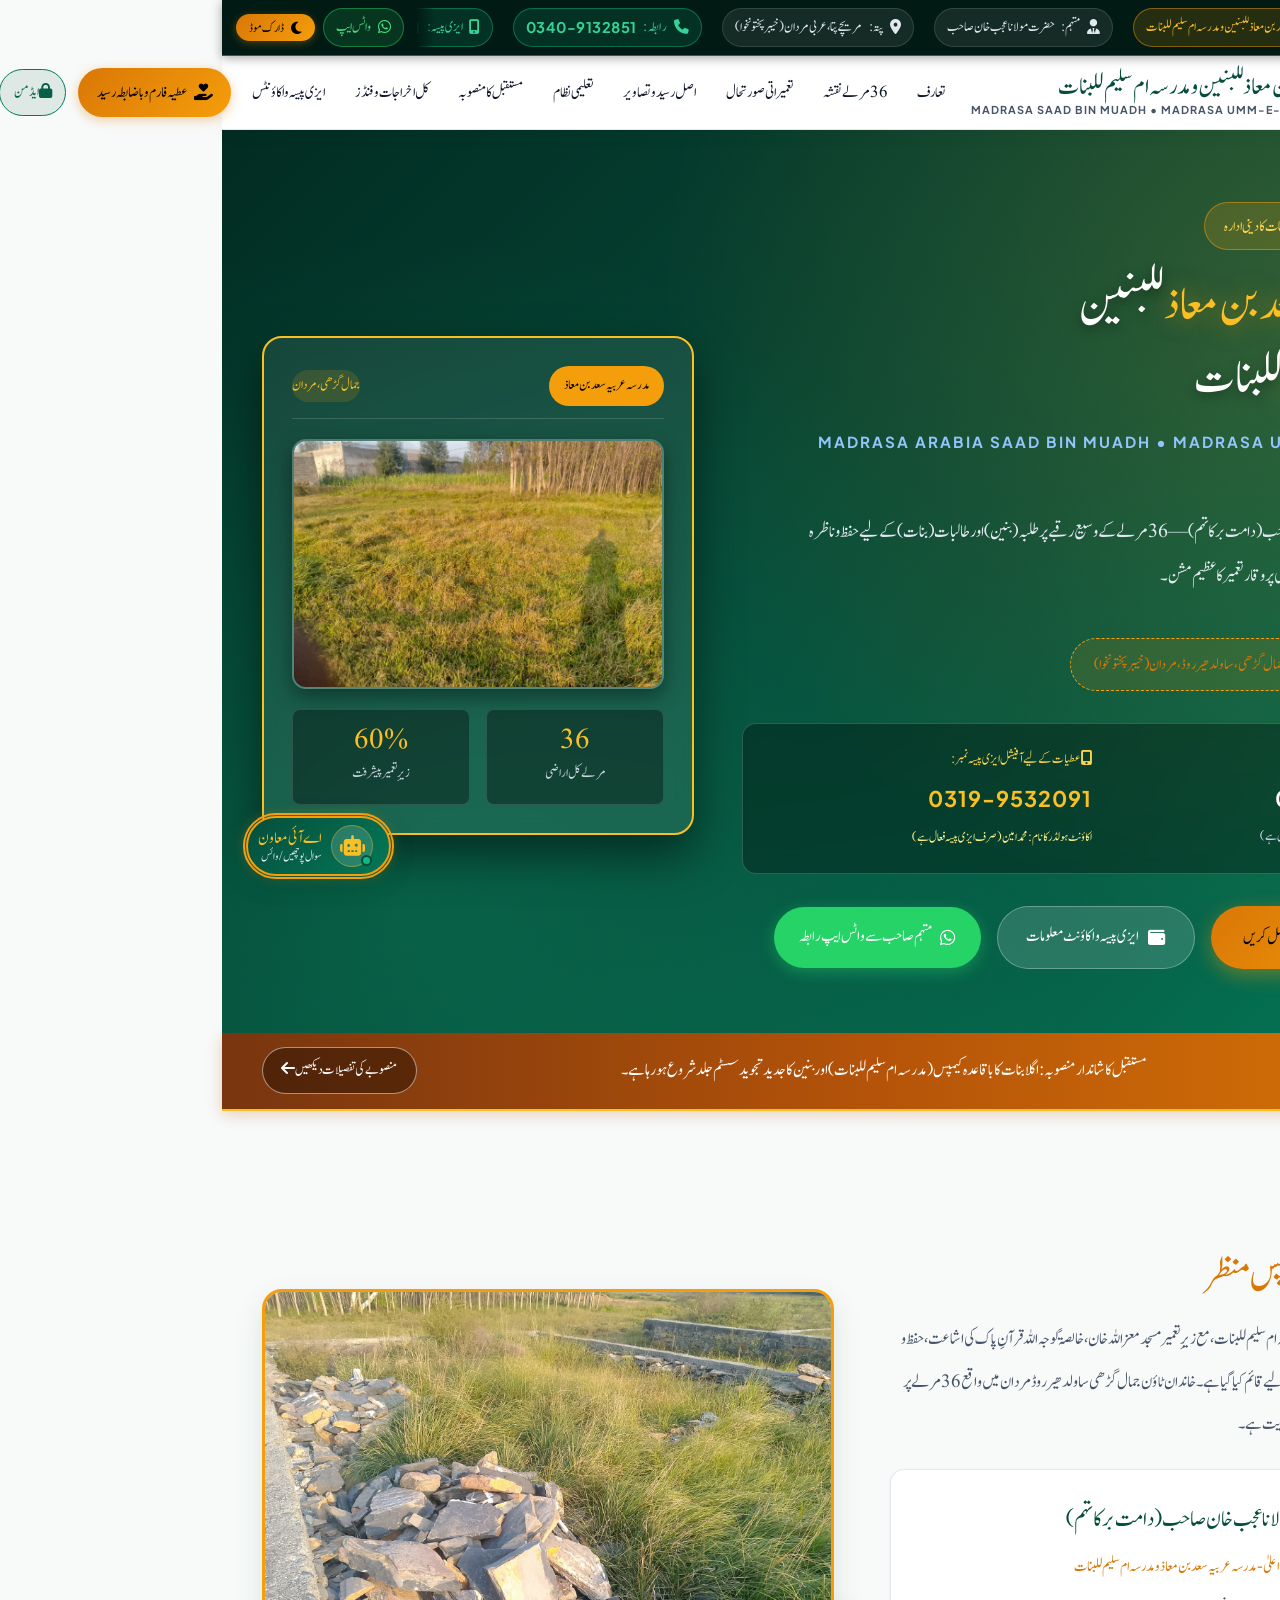
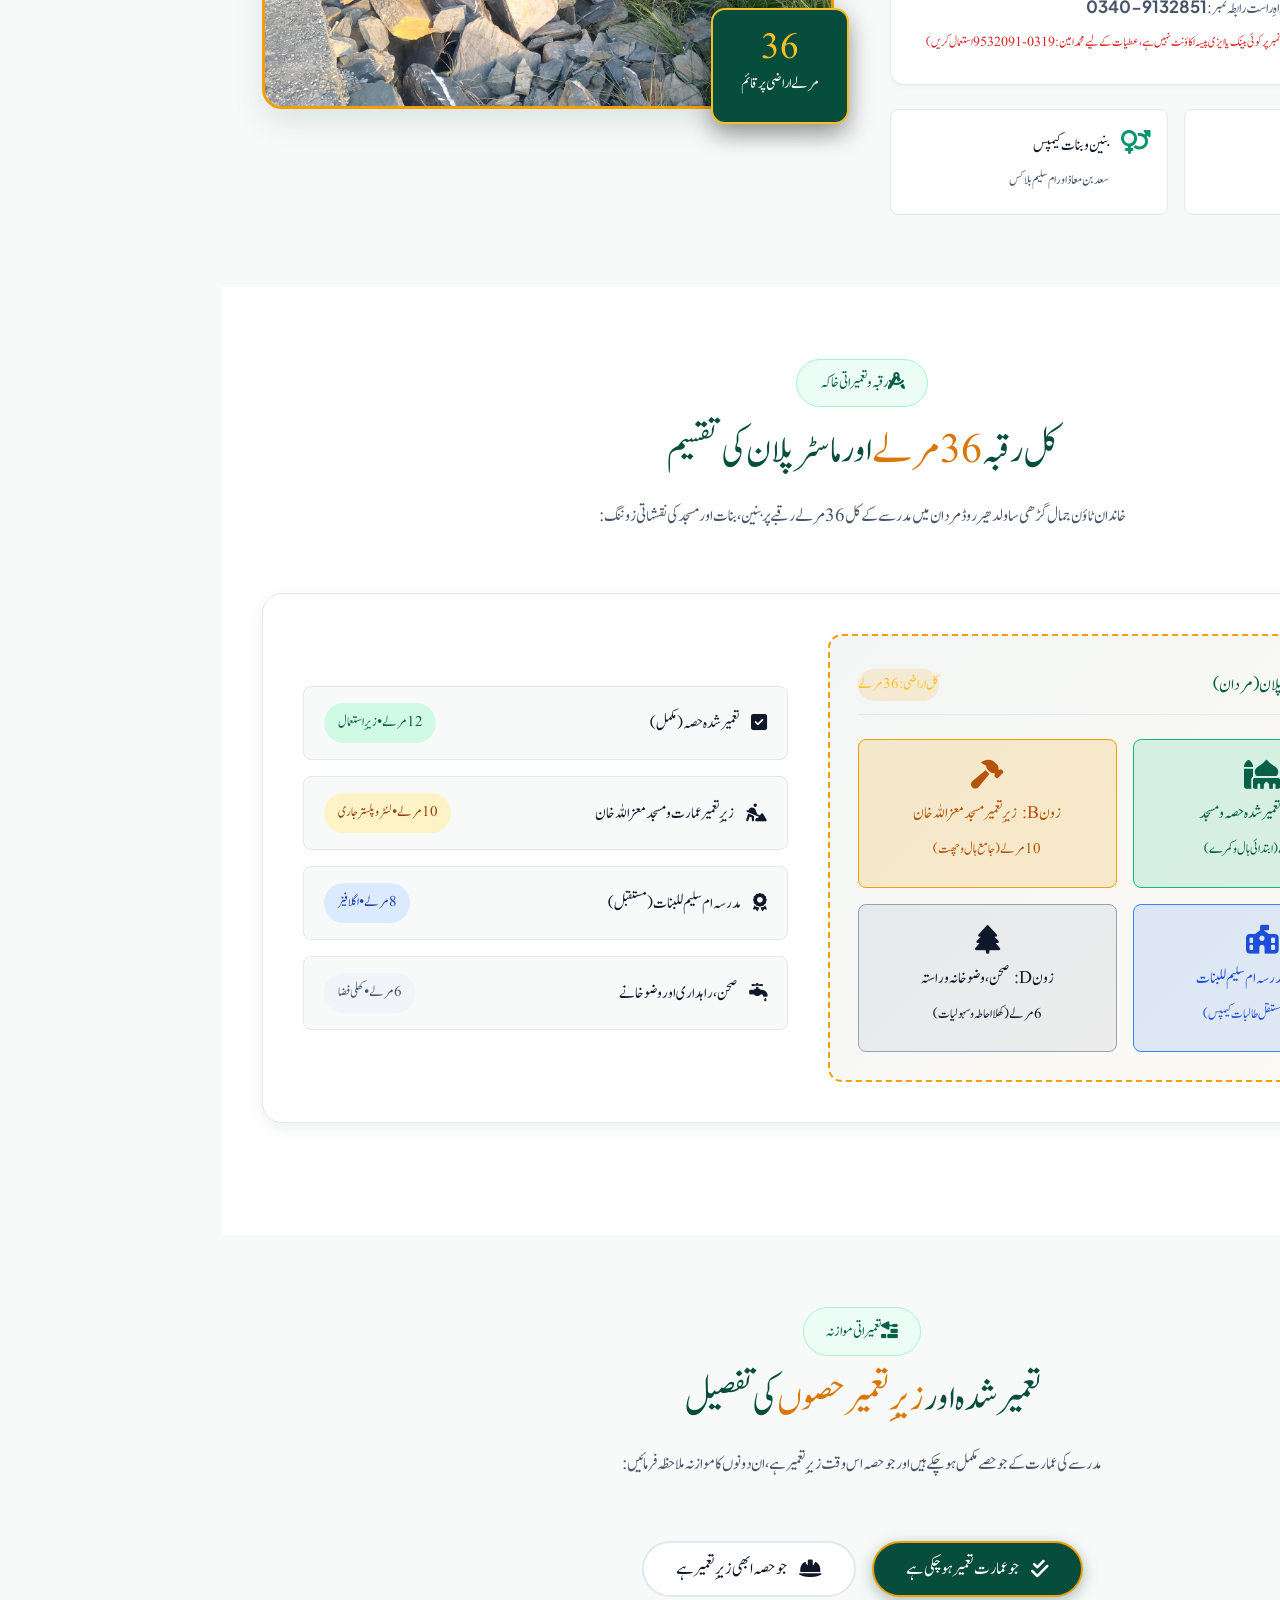
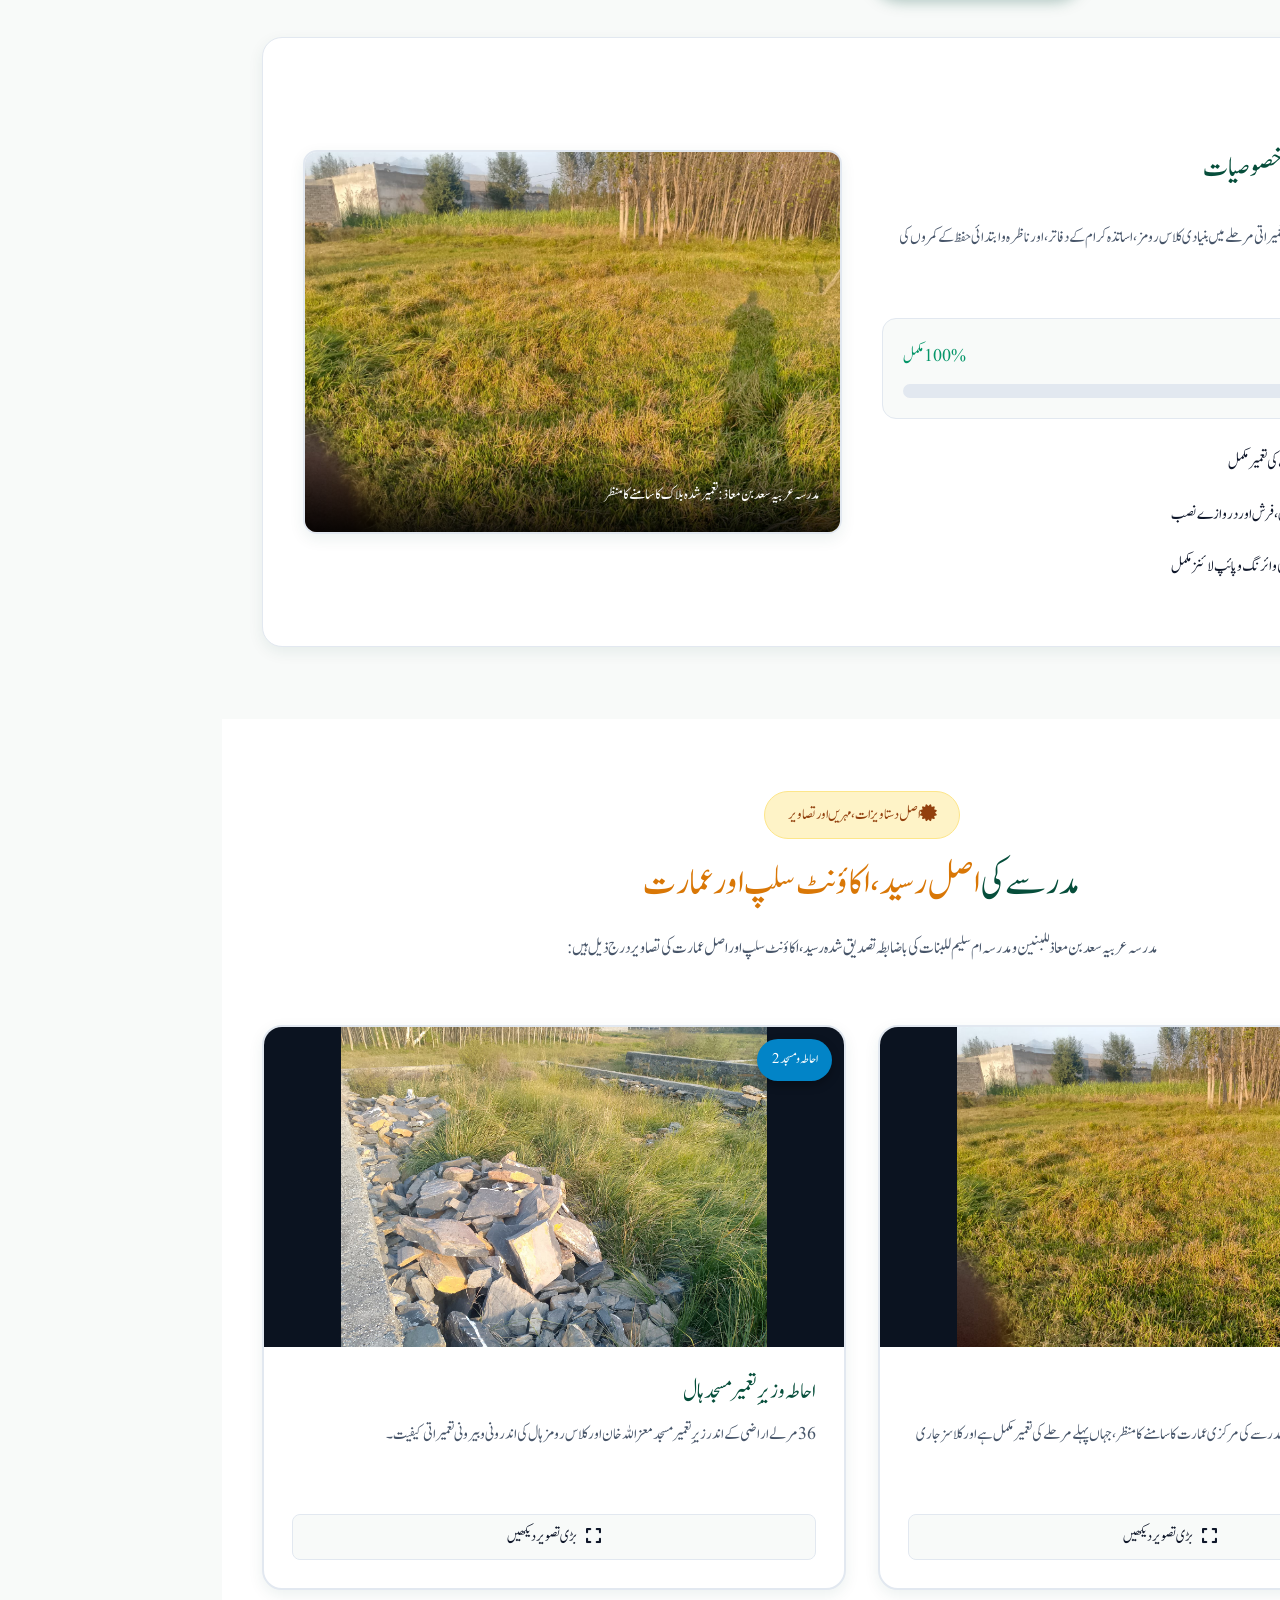
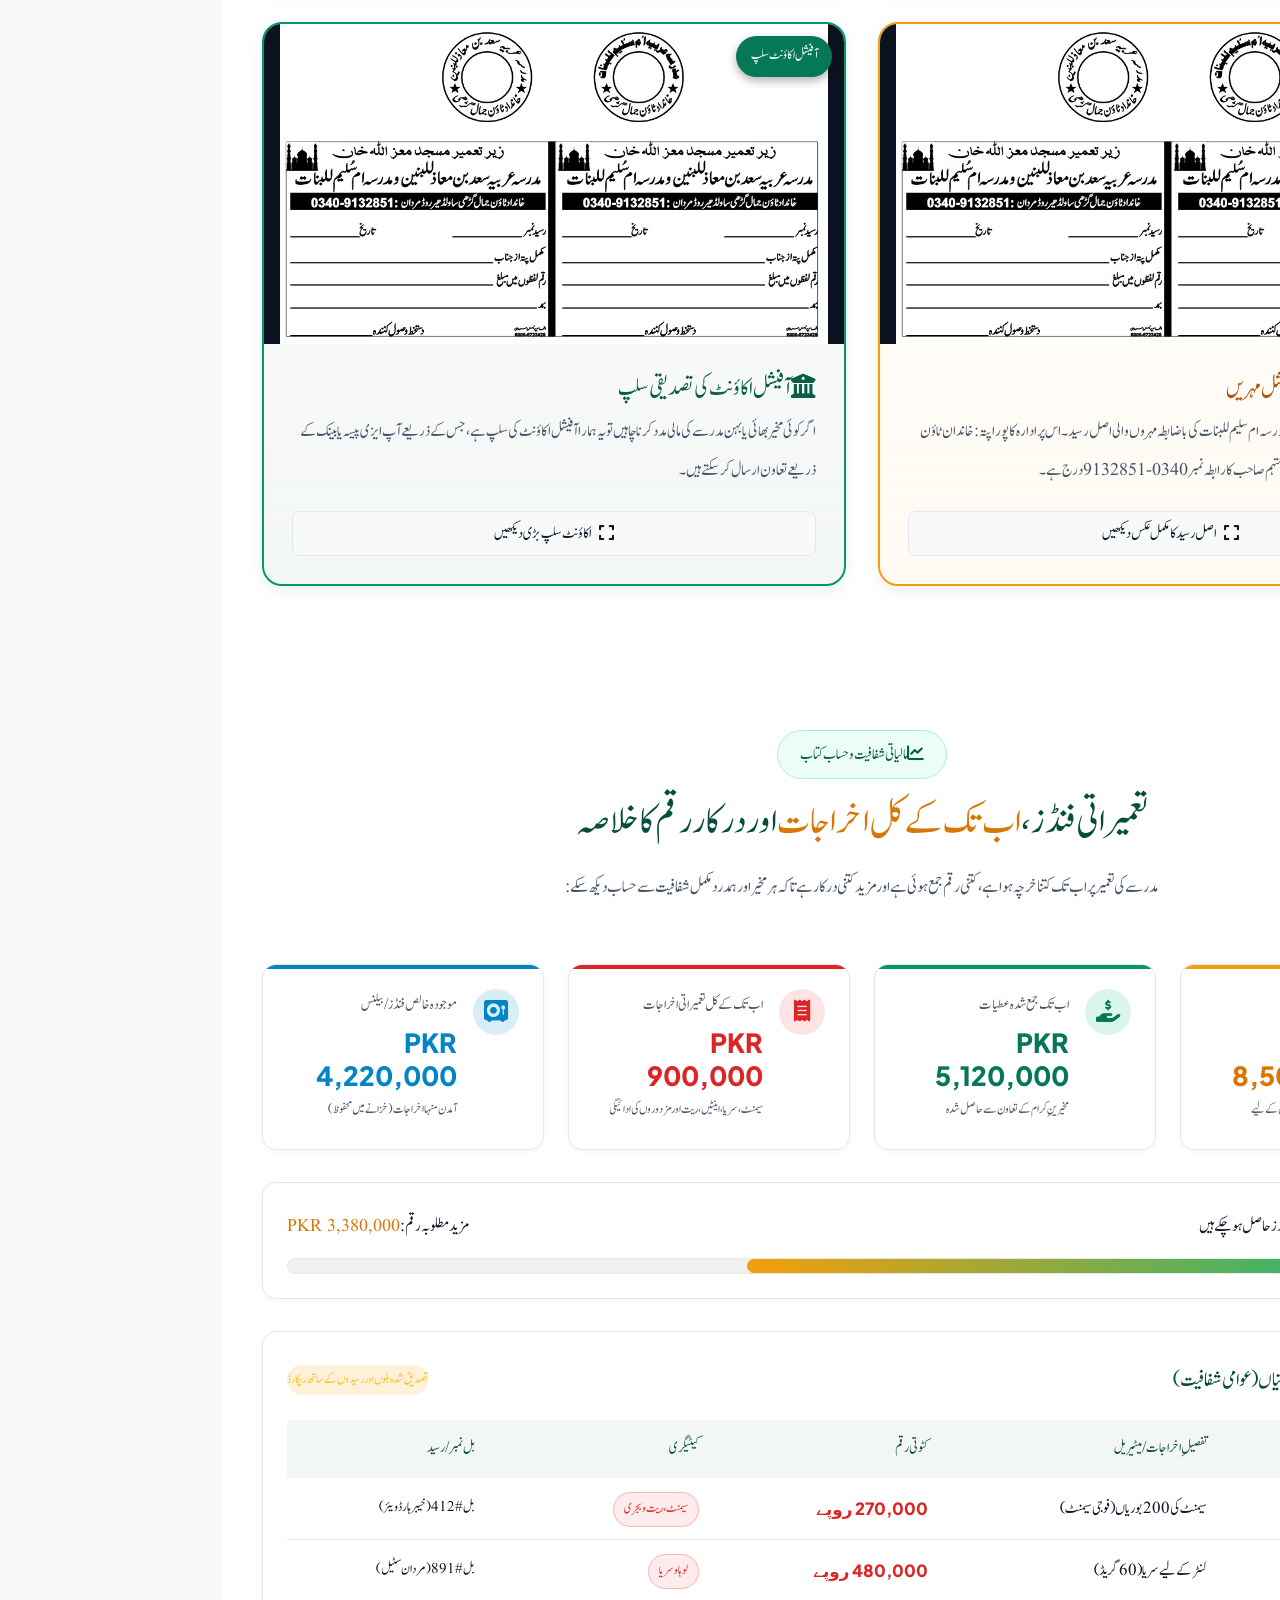
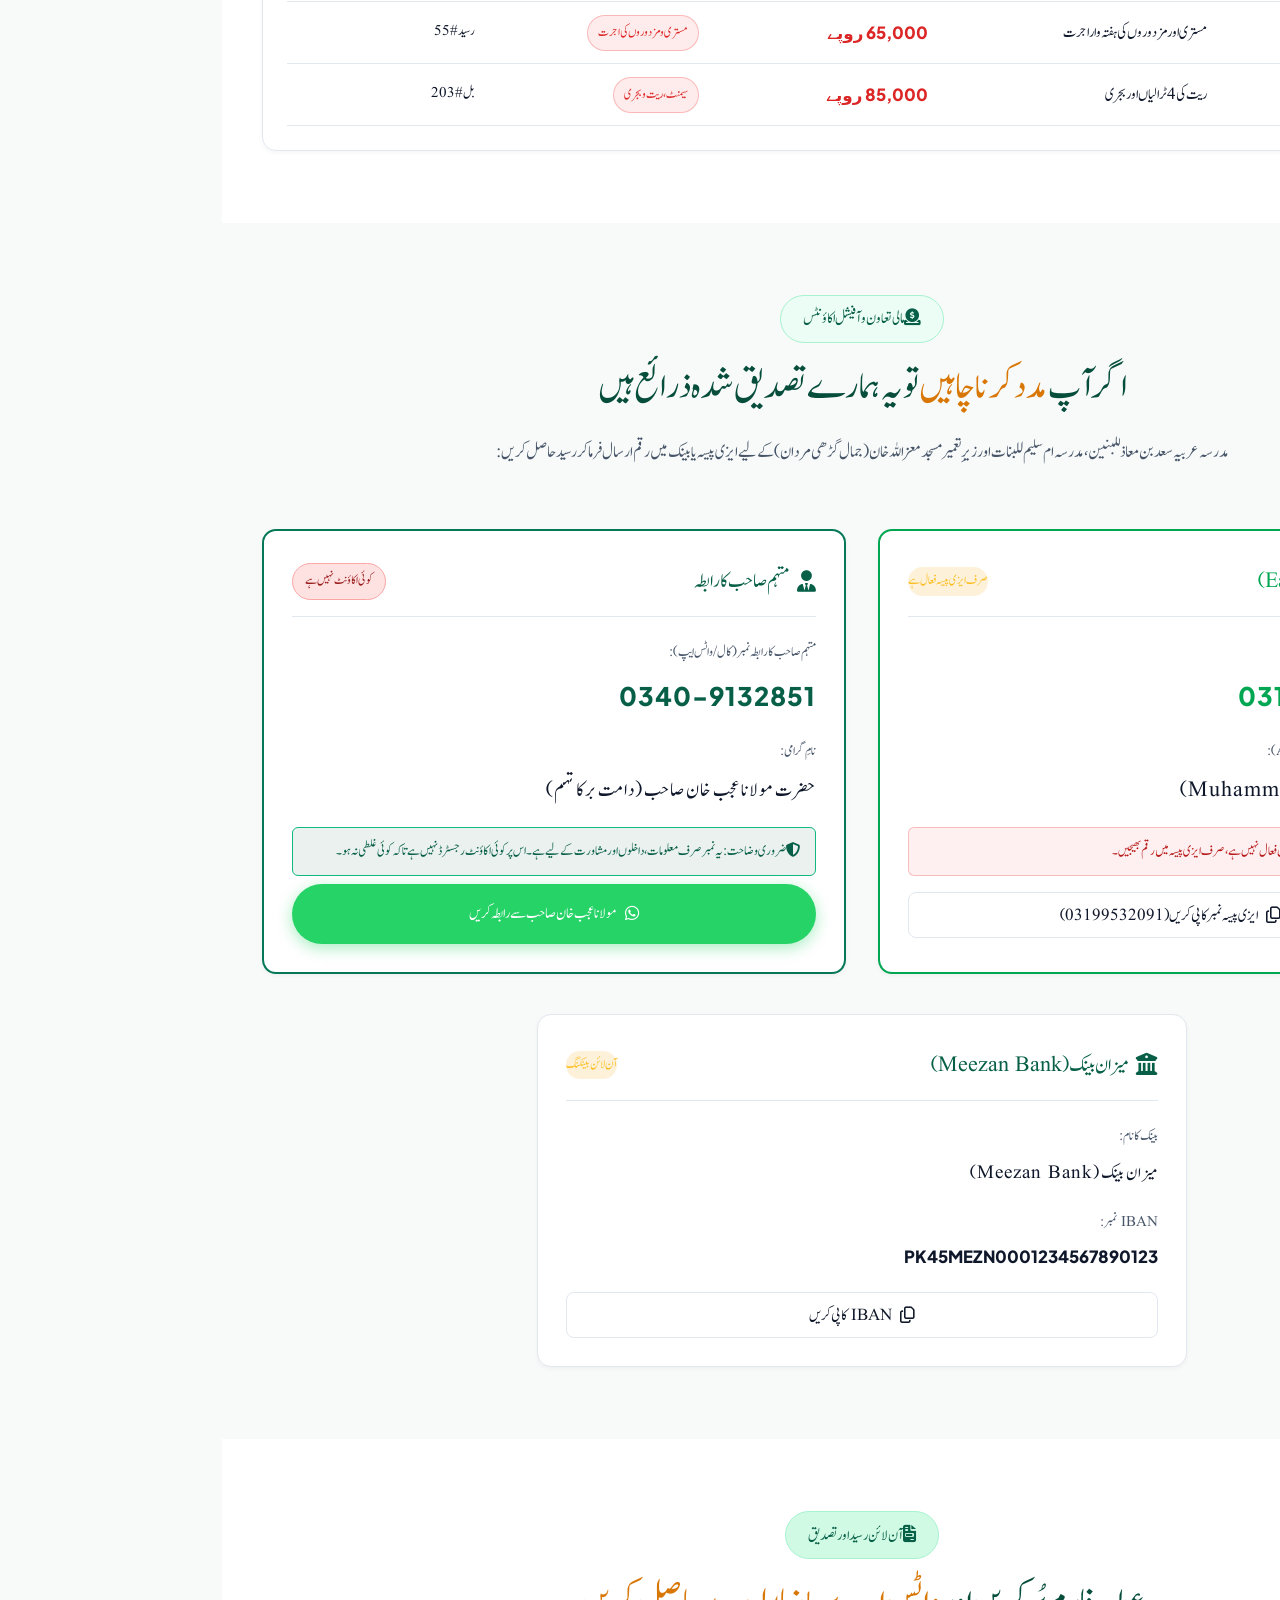
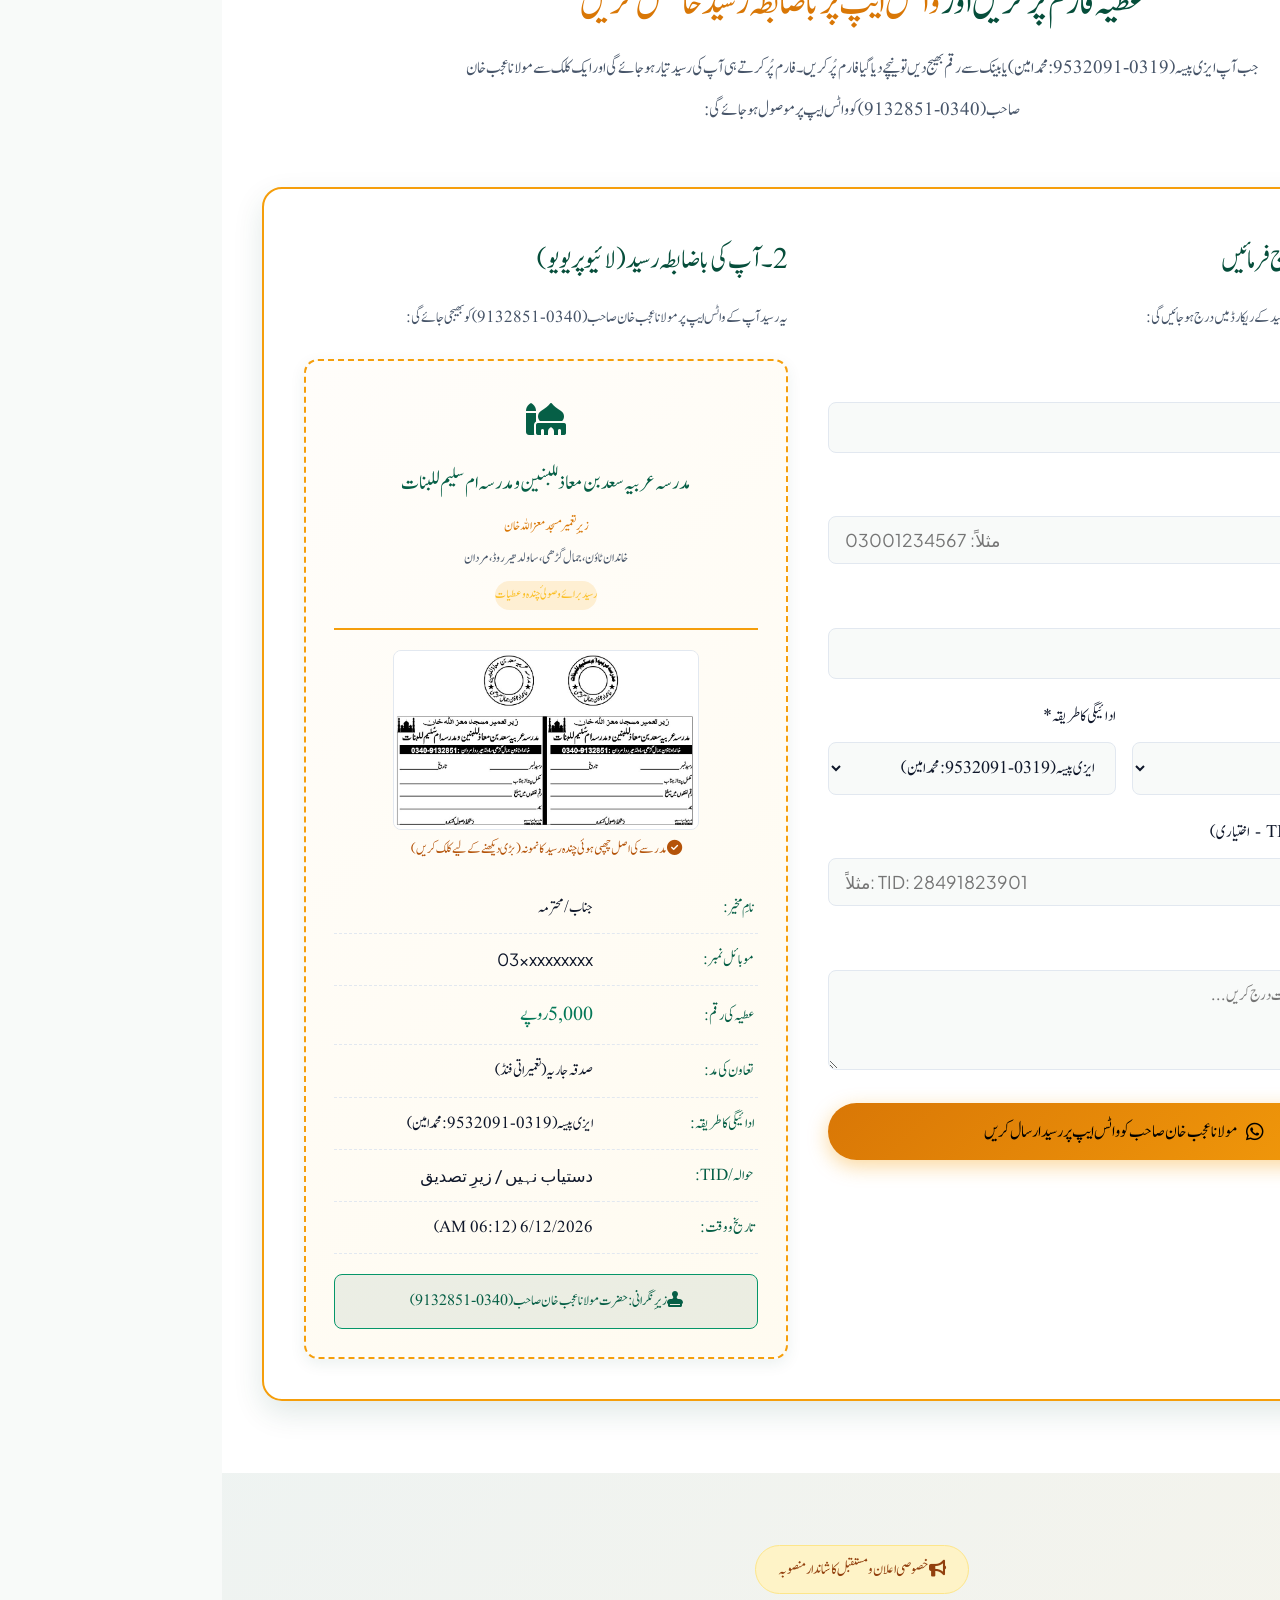
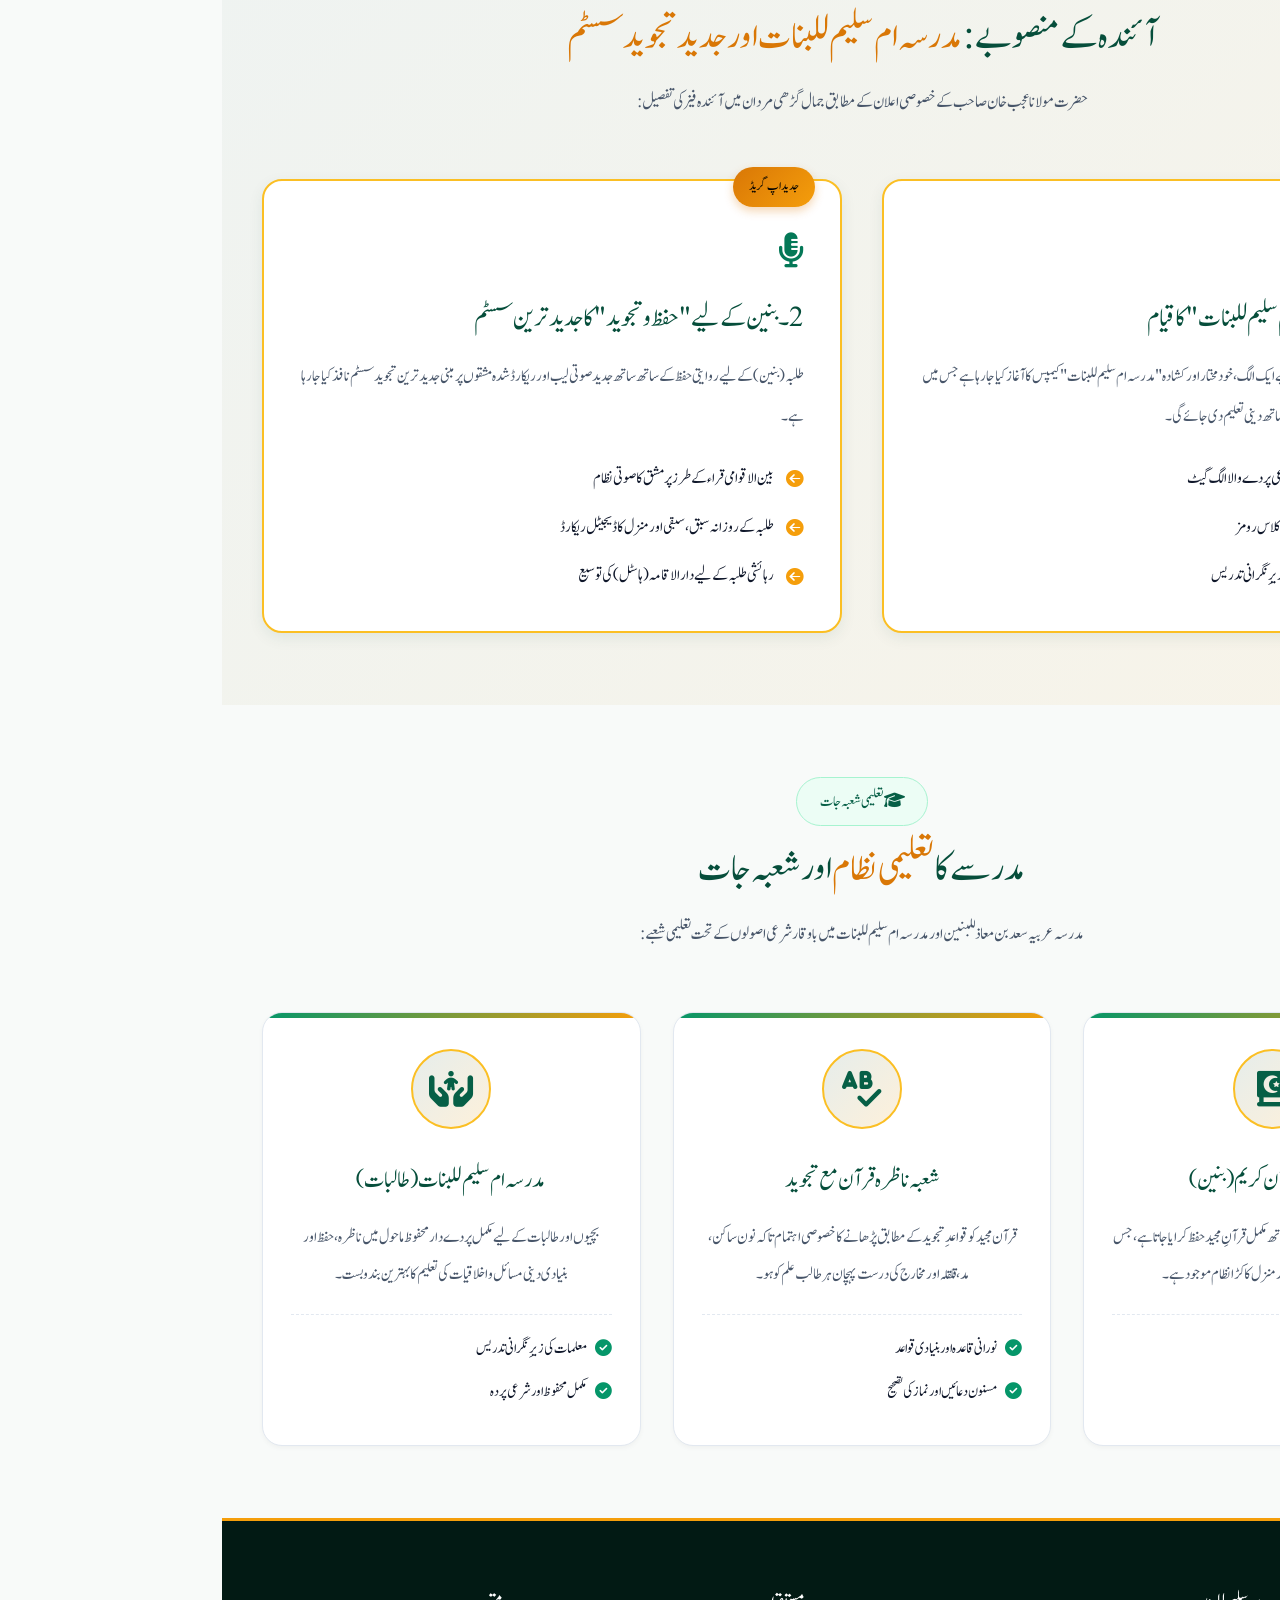
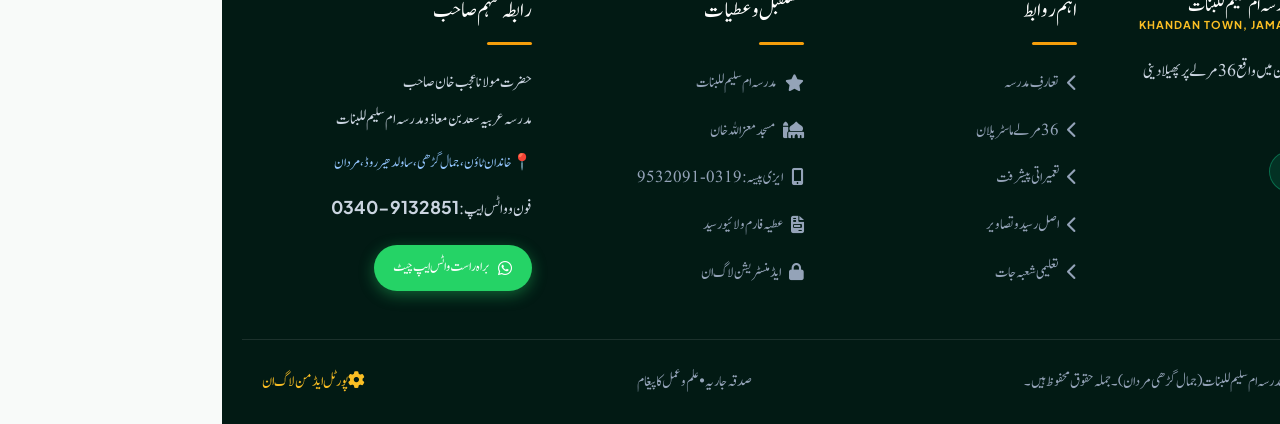
==== commit fe19386f: "Fix mobile issues: compact 2-column menu under 45vh, 2x2 financial cards with full text, 100% respon" ====
--- a/index.html
+++ b/index.html
@@ -23,123 +23,95 @@
 <body class="theme-light">
 
     <!-- ====================================================================
-         TOP ANNOUNCEMENT BAR (3D REVOLVING CIRCULAR TUBE / گول چکر سلنڈر)
+         TOP ANNOUNCEMENT BAR (SEAMLESS CONTINUOUS WRAP-AROUND LOOP)
          ==================================================================== -->
     <div class="top-bar" id="topAnnouncementBar">
         <div class="top-bar-ticker-container">
-            <!-- Pinned Static Badge: گول چکر اعلانات -->
-            <div class="ticker-badge-pinned ticker-badge-chakar" title="3D گول چکر لائیو پٹی">
-                <span class="ticker-spin-wheel">
-                    <i class="fa-solid fa-arrows-spin fa-spin"></i>
-                </span>
-                <span class="chakar-title">گول چکر اعلانات:</span>
-            </div>
-
-            <!-- 3D Cylindrical Chamber / Tunnel Wrapper -->
-            <div class="ticker-cylinder-wrap">
-                <!-- Outward Portal (Right Portal: جہاں سے باہر نکل رہا ہو) -->
-                <div class="cylinder-portal portal-outward" title="ایک طرف سے باہر نکل رہا ہے">
-                    <span class="portal-icon"><i class="fa-solid fa-arrow-turn-down fa-rotate-90"></i></span>
-                    <span class="portal-text">باہر</span>
-                </div>
-
-                <!-- Rolling Viewport (Infinite Smooth 3D Circular Loop) -->
-                <div class="ticker-viewport" id="tickerViewport">
-                    <div class="ticker-track" id="tickerTrack">
-                        <!-- Set 1 -->
-                        <div class="ticker-item">
-                            <span class="top-pill top-pill-gold chakar-pill">
-                                <i class="fa-solid fa-mosque"></i> مدرسہ عربیہ سعد بن معاذ للبنین و مدرسہ ام سلیم للبنات
-                            </span>
-                        </div>
-                        <div class="ticker-item">
-                            <span class="top-pill chakar-pill">
-                                <i class="fa-solid fa-user-tie text-gold"></i> مہتمم: <strong>حضرت مولانا عجب خان صاحب</strong>
-                            </span>
-                        </div>
-                        <div class="ticker-item">
-                            <span class="top-pill chakar-pill">
-                                <i class="fa-solid fa-location-dot text-gold"></i> پتہ: <strong>مریچے پتا، عربی مردان (خیبر پختونخوا)</strong>
-                            </span>
-                        </div>
-                        <div class="ticker-item">
-                            <span class="top-pill top-pill-phone chakar-pill">
-                                <i class="fa-solid fa-phone"></i> رابطہ: <a href="tel:03409132851" dir="ltr">0340-9132851</a>
-                            </span>
-                        </div>
-                        <div class="ticker-item">
-                            <span class="top-pill chakar-pill" style="border-color: rgba(16, 185, 129, 0.45); background: rgba(16, 185, 129, 0.15); color: #34d399;">
-                                <i class="fa-solid fa-mobile-screen-button"></i> ایزی پیسہ: <strong dir="ltr">0319-9532091</strong> (محمد امین)
-                            </span>
-                        </div>
-                        <div class="ticker-item">
-                            <span class="top-pill chakar-pill">
-                                <i class="fa-solid fa-chart-pie text-gold"></i> کل رقبہ: <strong>36 مرلے (زیرِ تعمیر اسلامی و تعلیمی کمپلیکس)</strong>
-                            </span>
-                        </div>
-                        <div class="ticker-item">
-                            <span class="top-pill top-pill-gold chakar-pill">
-                                <i class="fa-solid fa-star-and-crescent"></i> صدقہ جاریہ: آپ کا تعاون حفظِ قرآن اور مسجد کی تعمیر میں صرف ہوگا
-                            </span>
-                        </div>
-
-                        <!-- Duplicate Set 2 for Infinite Seamless Loop -->
-                        <div class="ticker-item" aria-hidden="true">
-                            <span class="top-pill top-pill-gold chakar-pill">
-                                <i class="fa-solid fa-mosque"></i> مدرسہ عربیہ سعد بن معاذ للبنین و مدرسہ ام سلیم للبنات
-                            </span>
-                        </div>
-                        <div class="ticker-item" aria-hidden="true">
-                            <span class="top-pill chakar-pill">
-                                <i class="fa-solid fa-user-tie text-gold"></i> مہتمم: <strong>حضرت مولانا عجب خان صاحب</strong>
-                            </span>
-                        </div>
-                        <div class="ticker-item" aria-hidden="true">
-                            <span class="top-pill chakar-pill">
-                                <i class="fa-solid fa-location-dot text-gold"></i> پتہ: <strong>مریچے پتا، عربی مردان (خیبر پختونخوا)</strong>
-                            </span>
-                        </div>
-                        <div class="ticker-item" aria-hidden="true">
-                            <span class="top-pill top-pill-phone chakar-pill">
-                                <i class="fa-solid fa-phone"></i> رابطہ: <a href="tel:03409132851" dir="ltr">0340-9132851</a>
-                            </span>
-                        </div>
-                        <div class="ticker-item" aria-hidden="true">
-                            <span class="top-pill chakar-pill" style="border-color: rgba(16, 185, 129, 0.45); background: rgba(16, 185, 129, 0.15); color: #34d399;">
-                                <i class="fa-solid fa-mobile-screen-button"></i> ایزی پیسہ: <strong dir="ltr">0319-9532091</strong> (محمد امین)
-                            </span>
-                        </div>
-                        <div class="ticker-item" aria-hidden="true">
-                            <span class="top-pill chakar-pill">
-                                <i class="fa-solid fa-chart-pie text-gold"></i> کل رقبہ: <strong>36 مرلے (زیرِ تعمیر اسلامی و تعلیمی کمپلیکس)</strong>
-                            </span>
-                        </div>
-                        <div class="ticker-item" aria-hidden="true">
-                            <span class="top-pill top-pill-gold chakar-pill">
-                                <i class="fa-solid fa-star-and-crescent"></i> صدقہ جاریہ: آپ کا تعاون حفظِ قرآن اور مسجد کی تعمیر میں صرف ہوگا
-                            </span>
-                        </div>
-                    </div>
-                </div>
-
-                <!-- Inward Portal (Left Portal: جہاں سے اندر داخل ہو رہا ہو) -->
-                <div class="cylinder-portal portal-inward" title="دوسری طرف سے اندر داخل ہو رہا ہے">
-                    <span class="portal-text">اندر</span>
-                    <span class="portal-icon"><i class="fa-solid fa-arrow-turn-up fa-rotate-90"></i></span>
-                </div>
-            </div>
-
-            <!-- Pinned Static Controls (Left side in RTL) -->
-            <div class="top-bar-pinned-controls">
-                <a href="https://wa.me/923409132851" target="_blank" class="top-pill js-mohtamim-wa" style="background: rgba(37, 211, 102, 0.15); border-color: rgba(37, 211, 102, 0.45); color: #4ade80;">
-                    <i class="fa-brands fa-whatsapp"></i> واٹس ایپ
-                </a>
-                <button id="themeToggle" class="theme-switch-btn" title="لائٹ یا ڈارک موڈ تبدیل کریں">
-                    <i class="fa-solid fa-moon"></i> <span>ڈارک موڈ</span>
-                </button>
-            </div>
-        </div>
-    </div>
+            <!-- Pinned Static Badge: اعلانات -->
+            <div class="top-bar-badge" title="مدرسہ سعد بن معاذ اہم اعلانات">
+                <span class="ticker-pulse-dot"></span>
+                <i class="fa-solid fa-bullhorn text-gold"></i>
+                <span class="badge-text">اہم اعلانات:</span>
+            </div>
+
+            <!-- Rolling Viewport (Continuous Seamless Loop) -->
+            <div class="ticker-viewport" id="tickerViewport">
+                <div class="ticker-track" id="tickerTrack">
+                    <!-- Set 1 -->
+                    <div class="ticker-item">
+                        <span class="top-pill top-pill-gold">
+                            <i class="fa-solid fa-mosque"></i> مدرسہ عربیہ سعد بن معاذ للبنین و مدرسہ ام سلیم للبنات
+                        </span>
+                    </div>
+                    <div class="ticker-item">
+                        <span class="top-pill">
+                            <i class="fa-solid fa-user-tie text-gold"></i> مہتمم: <strong>حضرت مولانا عجب خان صاحب</strong>
+                        </span>
+                    </div>
+                    <div class="ticker-item">
+                        <span class="top-pill">
+                            <i class="fa-solid fa-location-dot text-gold"></i> پتہ: <strong>مریچے پتا، عربی مردان (خیبر پختونخوا)</strong>
+                        </span>
+                    </div>
+                    <div class="ticker-item">
+                        <span class="top-pill top-pill-phone">
+                            <i class="fa-solid fa-phone"></i> رابطہ: <a href="tel:03409132851" dir="ltr">0340-9132851</a>
+                        </span>
+                    </div>
+                    <div class="ticker-item">
+                        <span class="top-pill" style="border-color: rgba(16, 185, 129, 0.45); background: rgba(16, 185, 129, 0.15); color: #34d399;">
+                            <i class="fa-solid fa-mobile-screen-button"></i> ایزی پیسہ: <strong dir="ltr">0319-9532091</strong> (محمد امین)
+                        </span>
+                    </div>
+                    <div class="ticker-item">
+                        <span class="top-pill">
+                            <i class="fa-solid fa-chart-pie text-gold"></i> کل رقبہ: <strong>36 مرلے (زیرِ تعمیر اسلامی و تعلیمی کمپلیکس)</strong>
+                        </span>
+                    </div>
+                    <div class="ticker-item">
+                        <span class="top-pill top-pill-gold">
+                            <i class="fa-solid fa-star-and-crescent"></i> صدقہ جاریہ: آپ کا تعاون حفظِ قرآن اور مسجد کی تعمیر میں صرف ہوگا
+                        </span>
+                    </div>
+
+                    <!-- Duplicate Set 2 (Follows seamlessly right behind with zero gap!) -->
+                    <div class="ticker-item" aria-hidden="true">
+                        <span class="top-pill top-pill-gold">
+                            <i class="fa-solid fa-mosque"></i> مدرسہ عربیہ سعد بن معاذ للبنین و مدرسہ ام سلیم للبنات
+                        </span>
+                    </div>
+                    <div class="ticker-item" aria-hidden="true">
+                        <span class="top-pill">
+                            <i class="fa-solid fa-user-tie text-gold"></i> مہتمم: <strong>حضرت مولانا عجب خان صاحب</strong>
+                        </span>
+                    </div>
+                    <div class="ticker-item" aria-hidden="true">
+                        <span class="top-pill">
+                            <i class="fa-solid fa-location-dot text-gold"></i> پتہ: <strong>مریچے پتا، عربی مردان (خیبر پختونخوا)</strong>
+                        </span>
+                    </div>
+                    <div class="ticker-item" aria-hidden="true">
+                        <span class="top-pill top-pill-phone">
+                            <i class="fa-solid fa-phone"></i> رابطہ: <a href="tel:03409132851" dir="ltr">0340-9132851</a>
+                        </span>
+                    </div>
+                    <div class="ticker-item" aria-hidden="true">
+                        <span class="top-pill" style="border-color: rgba(16, 185, 129, 0.45); background: rgba(16, 185, 129, 0.15); color: #34d399;">
+                            <i class="fa-solid fa-mobile-screen-button"></i> ایزی پیسہ: <strong dir="ltr">0319-9532091</strong> (محمد امین)
+                        </span>
+                    </div>
+                    <div class="ticker-item" aria-hidden="true">
+                        <span class="top-pill">
+                            <i class="fa-solid fa-chart-pie text-gold"></i> کل رقبہ: <strong>36 مرلے (زیرِ تعمیر اسلامی و تعلیمی کمپلیکس)</strong>
+                        </span>
+                    </div>
+                    <div class="ticker-item" aria-hidden="true">
+                        <span class="top-pill top-pill-gold">
+                            <i class="fa-solid fa-star-and-crescent"></i> صدقہ جاریہ: آپ کا تعاون حفظِ قرآن اور مسجد کی تعمیر میں صرف ہوگا
+                        </span>
+                    </div>
+                </div>
+            </div>
 
             <!-- Pinned Static Controls (Left side in RTL) -->
             <div class="top-bar-pinned-controls">
--- a/style.css
+++ b/style.css
@@ -152,18 +152,18 @@
 }
 
 /* ==========================================================================
-   TOP BAR (3D REVOLVING CIRCULAR TUBE / گول چکر سلنڈر اینیمیشن)
+   TOP BAR (SEAMLESS CONTINUOUS WRAP-AROUND NEWS TICKER)
    ========================================================================== */
 .top-bar {
-  background: radial-gradient(ellipse at 50% 50%, #032b1f 0%, #021a14 70%, #01110d 100%);
+  background: #021a14;
   color: #e2e8f0;
   font-size: 0.95rem;
-  padding-block: 0.4rem;
-  border-bottom: 2px solid rgba(245, 158, 11, 0.45);
+  padding-block: 0.35rem;
+  border-bottom: 1.5px solid rgba(245, 158, 11, 0.4);
   position: relative;
   z-index: 1010;
   overflow: hidden;
-  box-shadow: 0 4px 20px rgba(0, 0, 0, 0.4);
+  box-shadow: 0 2px 10px rgba(0, 0, 0, 0.35);
 }
 
 .top-bar-ticker-container {
@@ -178,148 +178,76 @@
   box-sizing: border-box;
 }
 
-/* Pinned Badge with 3D Spinning Wheel */
-.ticker-badge-chakar {
+/* Pinned Static Badge */
+.top-bar-badge {
   display: inline-flex;
   align-items: center;
-  gap: 0.5rem;
-  background: linear-gradient(135deg, rgba(217, 119, 6, 0.3) 0%, rgba(180, 83, 9, 0.15) 100%);
-  border: 1.5px solid #f59e0b;
+  gap: 0.45rem;
+  background: rgba(217, 119, 6, 0.22);
+  border: 1px solid rgba(245, 158, 11, 0.5);
   color: #fbbf24;
-  padding: 0.25rem 0.85rem;
+  padding: 0.2rem 0.75rem;
   border-radius: var(--radius-full);
-  font-size: 0.92rem;
+  font-size: 0.88rem;
   font-weight: 800;
   white-space: nowrap;
   flex-shrink: 0;
   z-index: 5;
-  box-shadow: 0 0 12px rgba(245, 158, 11, 0.35);
-}
-
-.ticker-spin-wheel {
-  display: inline-flex;
-  align-items: center;
-  justify-content: center;
-  color: #34d399;
-  font-size: 1.05rem;
-  filter: drop-shadow(0 0 6px rgba(52, 211, 153, 0.7));
-}
-
-/* 3D Cylindrical Chamber / Tunnel Wrapper */
-.ticker-cylinder-wrap {
-  flex: 1;
-  display: flex;
-  align-items: center;
-  position: relative;
-  background: linear-gradient(180deg, rgba(2, 44, 34, 0.75) 0%, rgba(1, 26, 20, 0.9) 50%, rgba(1, 15, 11, 0.95) 100%);
-  border: 1.5px solid rgba(245, 158, 11, 0.4);
-  border-radius: var(--radius-full);
-  padding: 0.18rem 0.35rem;
-  box-shadow: inset 0 2px 6px rgba(255, 255, 255, 0.1), inset 0 -3px 8px rgba(0, 0, 0, 0.6), 0 2px 10px rgba(0, 0, 0, 0.3);
-  overflow: hidden;
-  perspective: 1000px;
-}
-
-/* 3D Portals at the Ends (باہر آنے والا اور اندر جانے والا دہانہ) */
-.cylinder-portal {
-  display: inline-flex;
-  align-items: center;
-  gap: 0.35rem;
-  padding: 0.18rem 0.6rem;
-  border-radius: var(--radius-full);
-  font-size: 0.8rem;
-  font-weight: 800;
-  white-space: nowrap;
-  flex-shrink: 0;
-  z-index: 6;
-  text-shadow: 0 1px 2px rgba(0,0,0,0.8);
-  pointer-events: none;
-}
-
-/* Right Portal: باہر آنے والا دہانہ (Outward) */
-.portal-outward {
-  background: linear-gradient(135deg, rgba(16, 185, 129, 0.4) 0%, rgba(6, 78, 59, 0.65) 100%);
-  border: 1.2px solid #10b981;
-  color: #a7f3d0;
-  box-shadow: 0 0 12px rgba(16, 185, 129, 0.45);
-}
-
-.portal-outward .portal-icon {
-  color: #34d399;
-  font-size: 0.85rem;
-  animation: portalPulseOut 1.5s infinite ease-in-out;
-}
-
-@keyframes portalPulseOut {
-  0%, 100% { transform: scale(1) translateX(0); }
-  50% { transform: scale(1.3) translateX(3px); }
-}
-
-/* Left Portal: اندر جانے والا دہانہ (Inward) */
-.portal-inward {
-  background: linear-gradient(135deg, rgba(217, 119, 6, 0.4) 0%, rgba(180, 83, 9, 0.65) 100%);
-  border: 1.2px solid #f59e0b;
-  color: #fef3c7;
-  box-shadow: 0 0 12px rgba(245, 158, 11, 0.45);
-}
-
-.portal-inward .portal-icon {
-  color: #fbbf24;
-  font-size: 0.85rem;
-  animation: portalPulseIn 1.5s infinite ease-in-out;
-}
-
-@keyframes portalPulseIn {
-  0%, 100% { transform: scale(1) translateX(0); }
-  50% { transform: scale(1.3) translateX(-3px); }
-}
-
-/* The Viewport with 3D Depth Masks */
+  box-shadow: 0 2px 6px rgba(0,0,0,0.25);
+}
+
+.ticker-pulse-dot {
+  width: 8px;
+  height: 8px;
+  background: #10b981;
+  border-radius: 50%;
+  box-shadow: 0 0 8px #10b981;
+  animation: pulseDot 1.5s infinite ease-in-out;
+}
+
+@keyframes pulseDot {
+  0%, 100% { transform: scale(1); opacity: 1; }
+  50% { transform: scale(1.3); opacity: 0.6; }
+}
+
+/* The Viewport with Edge Masks */
 .ticker-viewport {
   flex: 1;
   overflow: hidden;
   position: relative;
   white-space: nowrap;
-  mask-image: linear-gradient(to right, transparent 0%, black 4%, black 96%, transparent 100%);
-  -webkit-mask-image: linear-gradient(to right, transparent 0%, black 4%, black 96%, transparent 100%);
+  mask-image: linear-gradient(to right, transparent 0%, black 2%, black 98%, transparent 100%);
+  -webkit-mask-image: linear-gradient(to right, transparent 0%, black 2%, black 98%, transparent 100%);
   padding-block: 0.15rem;
 }
 
-/* The Revolving Track */
+/* The Revolving Track: Continuous Seamless Loop */
 .ticker-track {
   display: inline-flex;
   align-items: center;
-  gap: 1.15rem;
+  gap: 1.25rem;
   white-space: nowrap;
   will-change: transform;
-  animation: circularSlide3D 34s linear infinite;
-  transform-style: preserve-3d;
+  animation: seamlessLoopRTL 32s linear infinite;
 }
 
 .ticker-viewport:hover .ticker-track {
   animation-play-state: paused;
 }
 
-@keyframes circularSlide3D {
+.ticker-item {
+  display: inline-flex;
+  align-items: center;
+  flex-shrink: 0;
+}
+
+@keyframes seamlessLoopRTL {
   0% {
-    transform: translate3d(0, 0, 0);
+    transform: translateX(0);
   }
   100% {
-    transform: translate3d(-50%, 0, 0);
-  }
-}
-
-/* 3D Capsule Pill Styling */
-.chakar-pill {
-  transition: transform 0.3s cubic-bezier(0.2, 0.8, 0.2, 1), box-shadow 0.3s ease;
-  box-shadow: 0 3px 8px rgba(0, 0, 0, 0.25), inset 0 1px 1px rgba(255, 255, 255, 0.15);
-  cursor: pointer;
-}
-
-.chakar-pill:hover {
-  transform: scale(1.08) translateY(-2px);
-  box-shadow: 0 6px 18px rgba(245, 158, 11, 0.4), inset 0 1px 2px rgba(255, 255, 255, 0.3);
-  border-color: #fbbf24 !important;
+    transform: translateX(-50%);
+  }
 }
 
 .top-bar-pinned-controls {
@@ -2300,6 +2228,7 @@
     border-color: rgba(245, 158, 11, 0.3);
   }
 
+  /* Compact Mobile Menu: Takes less than half the screen */
   .nav-menu {
     display: none;
     position: absolute;
@@ -2307,49 +2236,209 @@
     left: 0;
     right: 0;
     background: var(--bg-surface);
-    flex-direction: column;
-    padding: 1rem 1.25rem 1.5rem;
+    grid-template-columns: 1fr 1fr;
+    gap: 0.4rem;
+    padding: 0.65rem 0.85rem;
     border-bottom: 2px solid var(--gold-500);
-    box-shadow: 0 14px 30px rgba(0,0,0,0.18);
+    box-shadow: 0 12px 28px rgba(0,0,0,0.22);
     z-index: 1050;
-    max-height: 75vh;
+    max-height: 42vh;
     overflow-y: auto;
     -webkit-overflow-scrolling: touch;
-    gap: 0.4rem;
+    border-radius: 0 0 18px 18px;
   }
 
   .nav-menu.mobile-open {
+    display: grid;
+    animation: fadeIn 0.2s ease-out;
+  }
+
+  .nav-link {
+    font-size: 0.95rem;
+    font-weight: 700;
+    padding: 0.45rem 0.6rem;
+    text-align: center;
+    background: rgba(6, 78, 59, 0.05);
+    border: 1px solid var(--border-color);
+    border-radius: 10px;
     display: flex;
-    animation: fadeIn 0.25s ease-out;
-  }
-
-  .nav-link {
-    font-size: 1.18rem;
-    padding: 0.65rem 0.85rem;
+    align-items: center;
+    justify-content: center;
+    line-height: 1.2;
+    transition: background 0.2s, color 0.2s;
+  }
+
+  body.theme-dark .nav-link {
+    background: rgba(16, 185, 129, 0.08);
+    border-color: rgba(255,255,255,0.08);
+  }
+
+  .nav-link:hover, .nav-link:active {
+    background: var(--gold-500);
+    color: #000000;
+  }
+
+  .nav-cta-btn {
+    grid-column: span 2;
+    justify-content: center;
+    font-size: 1rem;
+    padding: 0.55rem 0.85rem;
+    margin-top: 0.2rem;
+  }
+
+  .admin-nav-btn {
+    grid-column: span 2;
+    justify-content: center;
+    font-size: 0.92rem;
+    padding: 0.4rem 0.85rem;
+    text-align: center;
+  }
+
+  /* Financial Transparency: 2x2 Grid with Full Text on Mobile */
+  .finance-transparency-grid {
+    grid-template-columns: 1fr 1fr;
+    gap: 0.75rem;
+    margin-bottom: 1.25rem;
+  }
+
+  .fin-card {
+    padding: 0.85rem;
+    gap: 0.5rem;
+    flex-direction: column;
+    align-items: flex-start;
+  }
+
+  .fin-card-icon {
+    width: 38px;
+    height: 38px;
+    font-size: 1.15rem;
+  }
+
+  .fin-card-info {
     width: 100%;
-    text-align: right;
-    border-radius: var(--radius-sm);
-    border-bottom: 1px solid rgba(0,0,0,0.05);
-  }
-
-  body.theme-dark .nav-link {
+  }
+
+  .fin-card-lbl {
+    font-size: 0.88rem;
+    font-weight: 700;
+    line-height: 1.25;
+  }
+
+  .fin-card-val {
+    font-size: 1.2rem;
+    font-weight: 800;
+    margin-block: 0.15rem;
+  }
+
+  .fin-card-sub {
+    font-size: 0.72rem;
+    display: block;
+    line-height: 1.25;
+    color: var(--text-muted);
+  }
+
+  /* Public Expense Table: Full Screen Mobile Cards with zero horizontal scrolling */
+  .public-expenses-box {
+    padding: 0.85rem;
+  }
+
+  .table-responsive {
+    overflow-x: visible;
+  }
+
+  .public-expense-table,
+  .public-expense-table thead,
+  .public-expense-table tbody,
+  .public-expense-table th,
+  .public-expense-table td,
+  .public-expense-table tr {
+    display: block;
+    width: 100%;
+    box-sizing: border-box;
+  }
+
+  .public-expense-table thead {
+    display: none;
+  }
+
+  .public-expense-table tbody tr {
+    background: var(--bg-card);
+    border: 1.5px solid var(--border-color);
+    border-radius: var(--radius-md);
+    padding: 0.85rem;
+    margin-bottom: 0.85rem;
+    box-shadow: 0 2px 6px rgba(0,0,0,0.03);
+  }
+
+  .public-expense-table td {
+    padding: 0.35rem 0;
+    border: none;
+    border-bottom: 1px dashed rgba(0,0,0,0.06);
+    display: flex;
+    justify-content: space-between;
+    align-items: center;
+    font-size: 1.02rem;
+  }
+
+  body.theme-dark .public-expense-table tbody tr {
+    border-color: rgba(255,255,255,0.08);
+  }
+
+  body.theme-dark .public-expense-table td {
     border-bottom-color: rgba(255,255,255,0.06);
   }
 
-  .nav-cta-btn {
-    width: 100%;
-    justify-content: center;
-    font-size: 1.12rem;
-    padding: 0.75rem 1rem;
-    margin-top: 0.65rem;
-  }
-
-  .admin-nav-btn {
-    width: 100%;
-    justify-content: center;
-    font-size: 1.05rem;
-    padding: 0.6rem 1rem;
-    text-align: center;
+  .public-expense-table td:last-child {
+    border-bottom: none;
+  }
+
+  .public-expense-table td:nth-child(1)::before {
+    content: "📅 تاریخ:";
+    font-weight: 700;
+    color: var(--text-muted);
+    font-size: 0.92rem;
+  }
+
+  .public-expense-table td:nth-child(2) {
+    display: block;
+    margin: 0.3rem 0;
+    font-size: 1.15rem;
+    color: var(--primary-900);
+    line-height: 1.45;
+    word-break: break-word;
+  }
+
+  body.theme-dark .public-expense-table td:nth-child(2) {
+    color: var(--gold-400);
+  }
+
+  .public-expense-table td:nth-child(2)::before {
+    content: "📝 تفصیل: ";
+    font-weight: 700;
+    color: var(--gold-600);
+    display: inline-block;
+    margin-left: 0.3rem;
+  }
+
+  .public-expense-table td:nth-child(3)::before {
+    content: "💰 کٹوتی رقم:";
+    font-weight: 700;
+    color: #dc2626;
+    font-size: 0.92rem;
+  }
+
+  .public-expense-table td:nth-child(4)::before {
+    content: "🏷️ کیٹیگری:";
+    font-weight: 700;
+    color: var(--text-muted);
+    font-size: 0.92rem;
+  }
+
+  .public-expense-table td:nth-child(5)::before {
+    content: "🧾 رسید / بل:";
+    font-weight: 700;
+    color: var(--text-muted);
+    font-size: 0.92rem;
   }
 
   /* Grid Layouts to 1 Column */
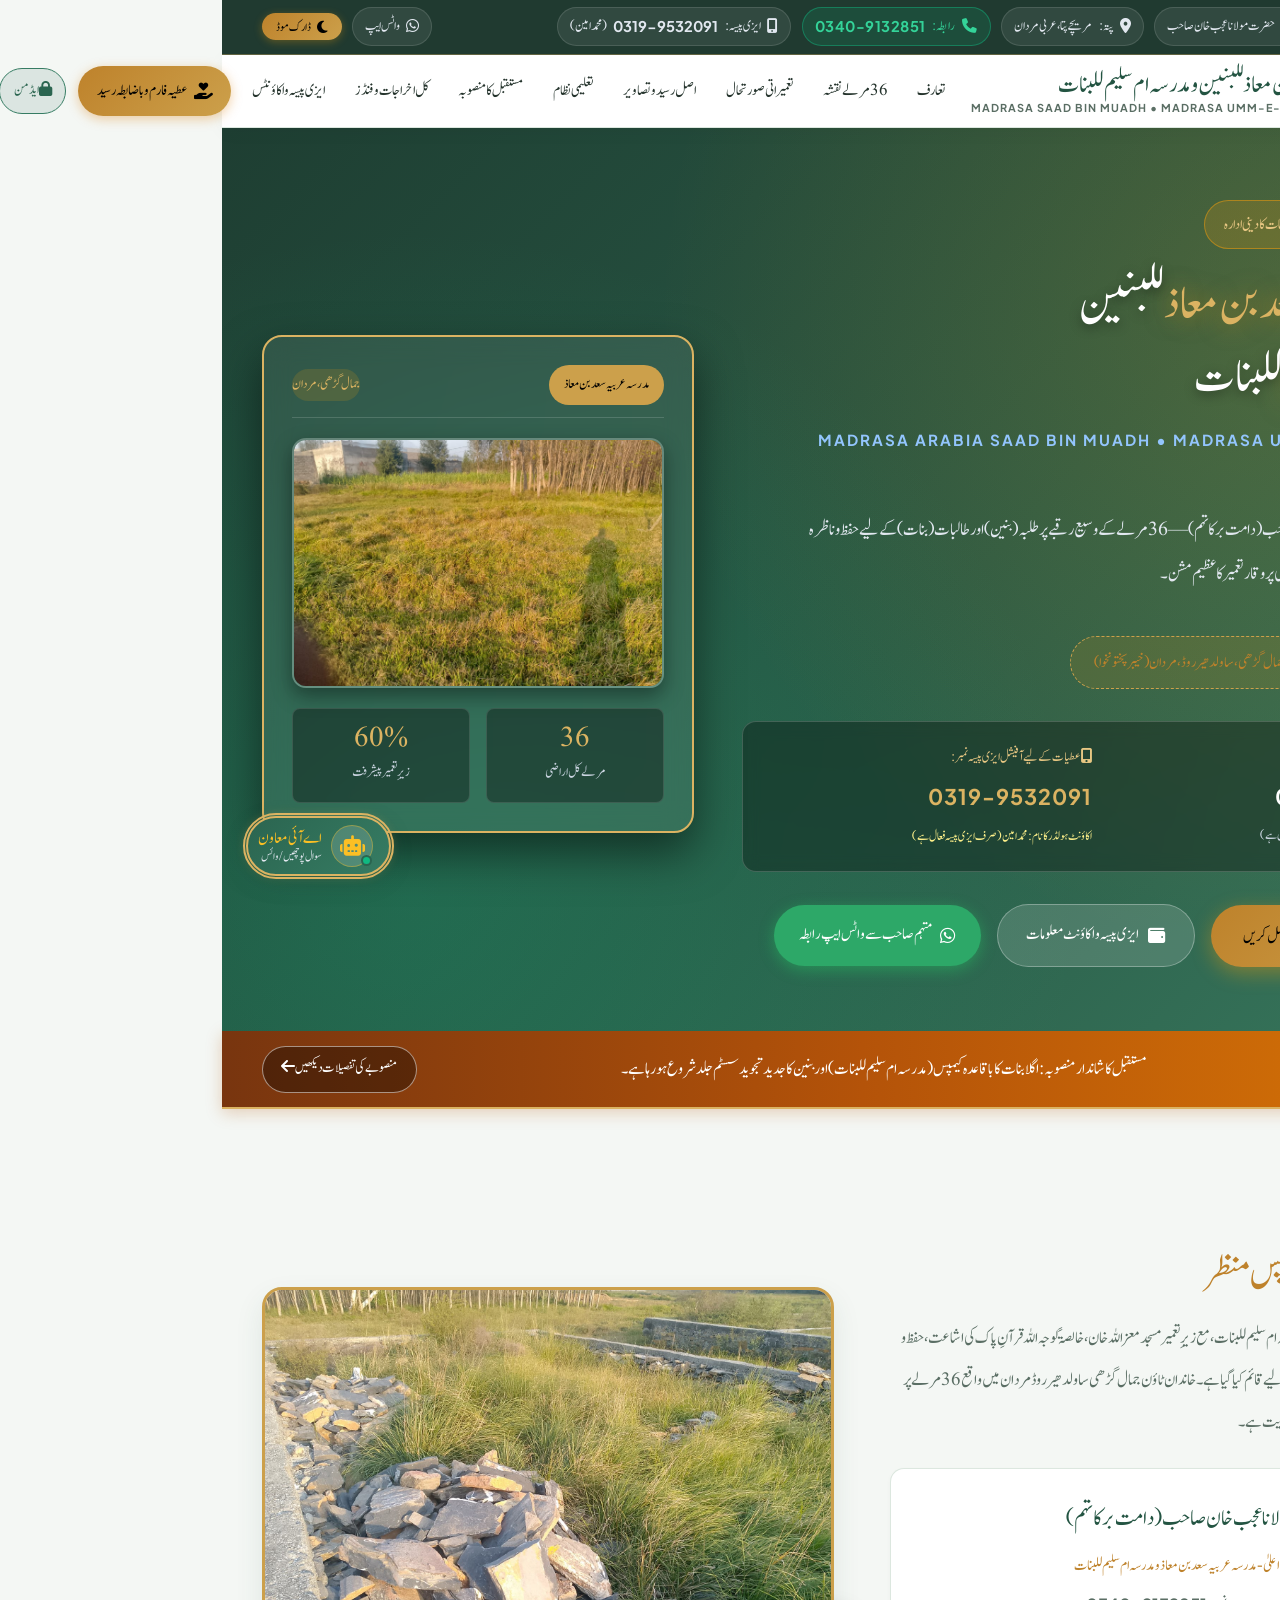
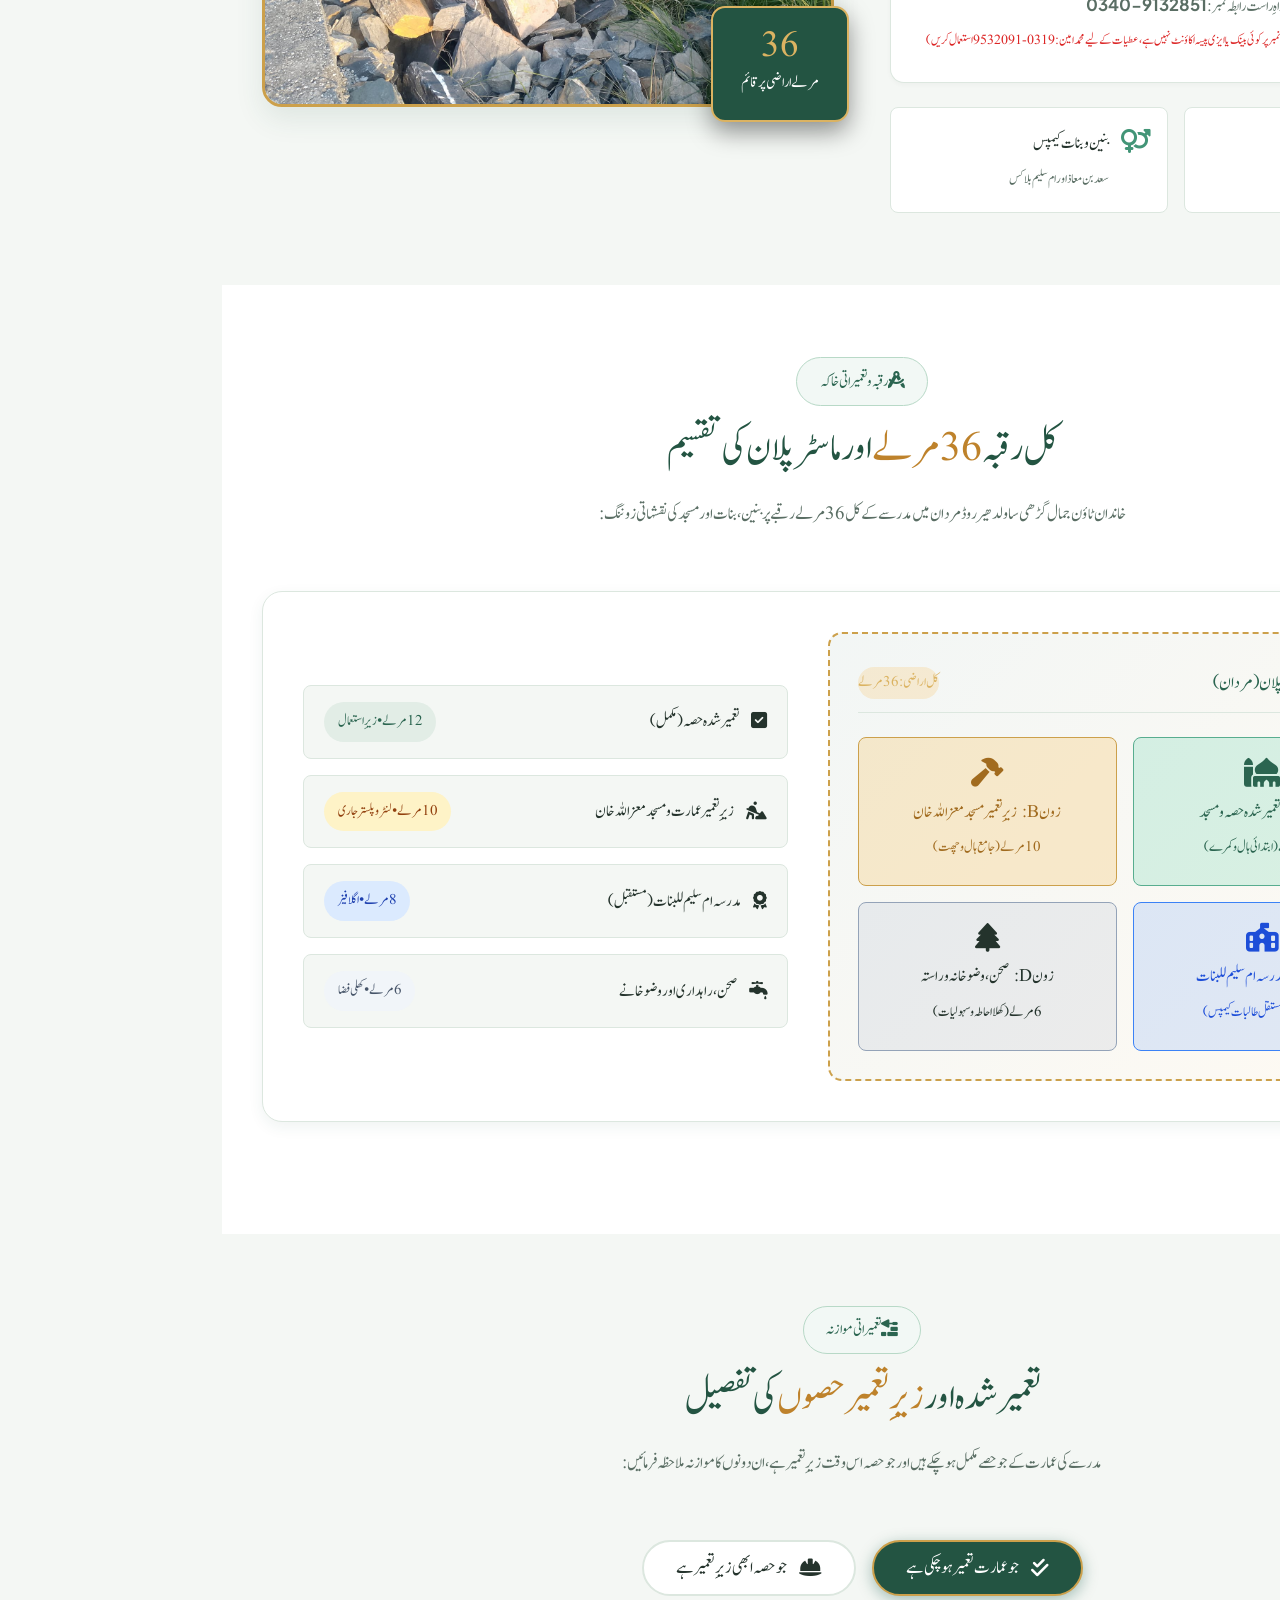
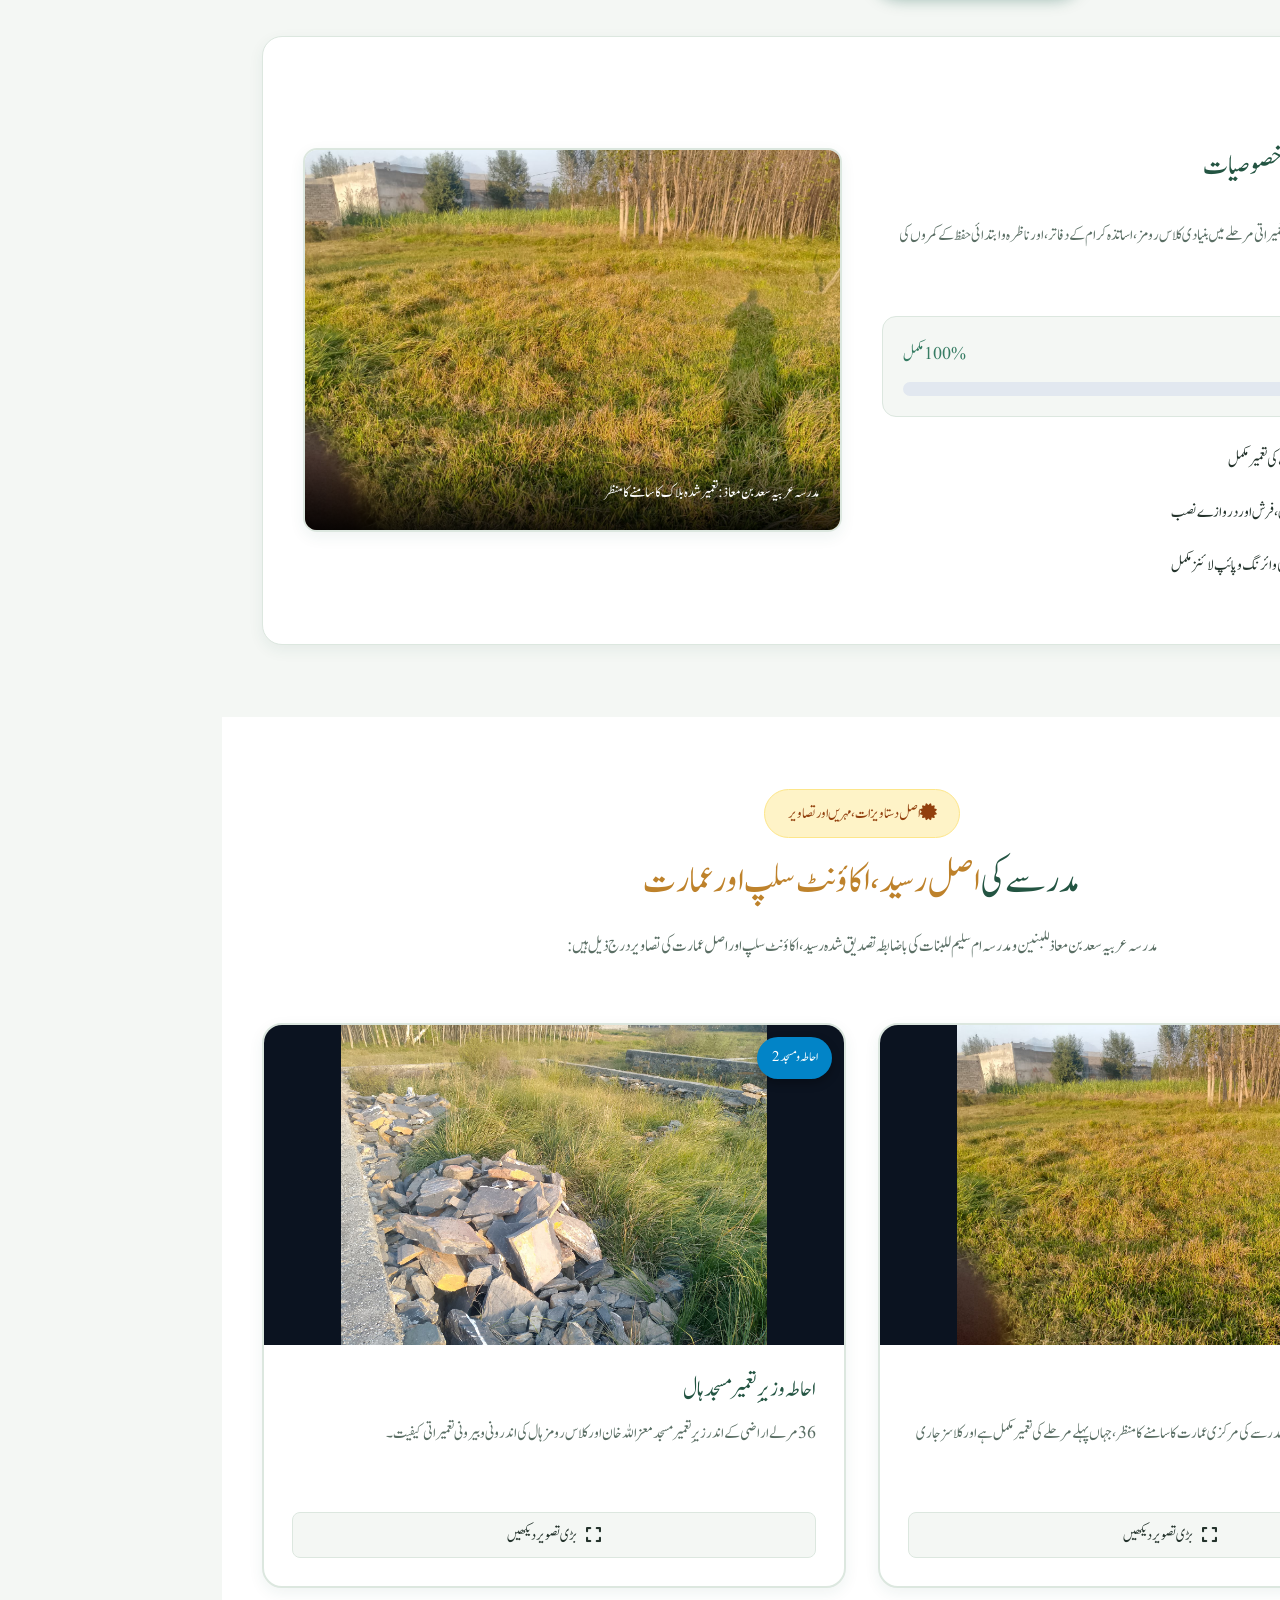
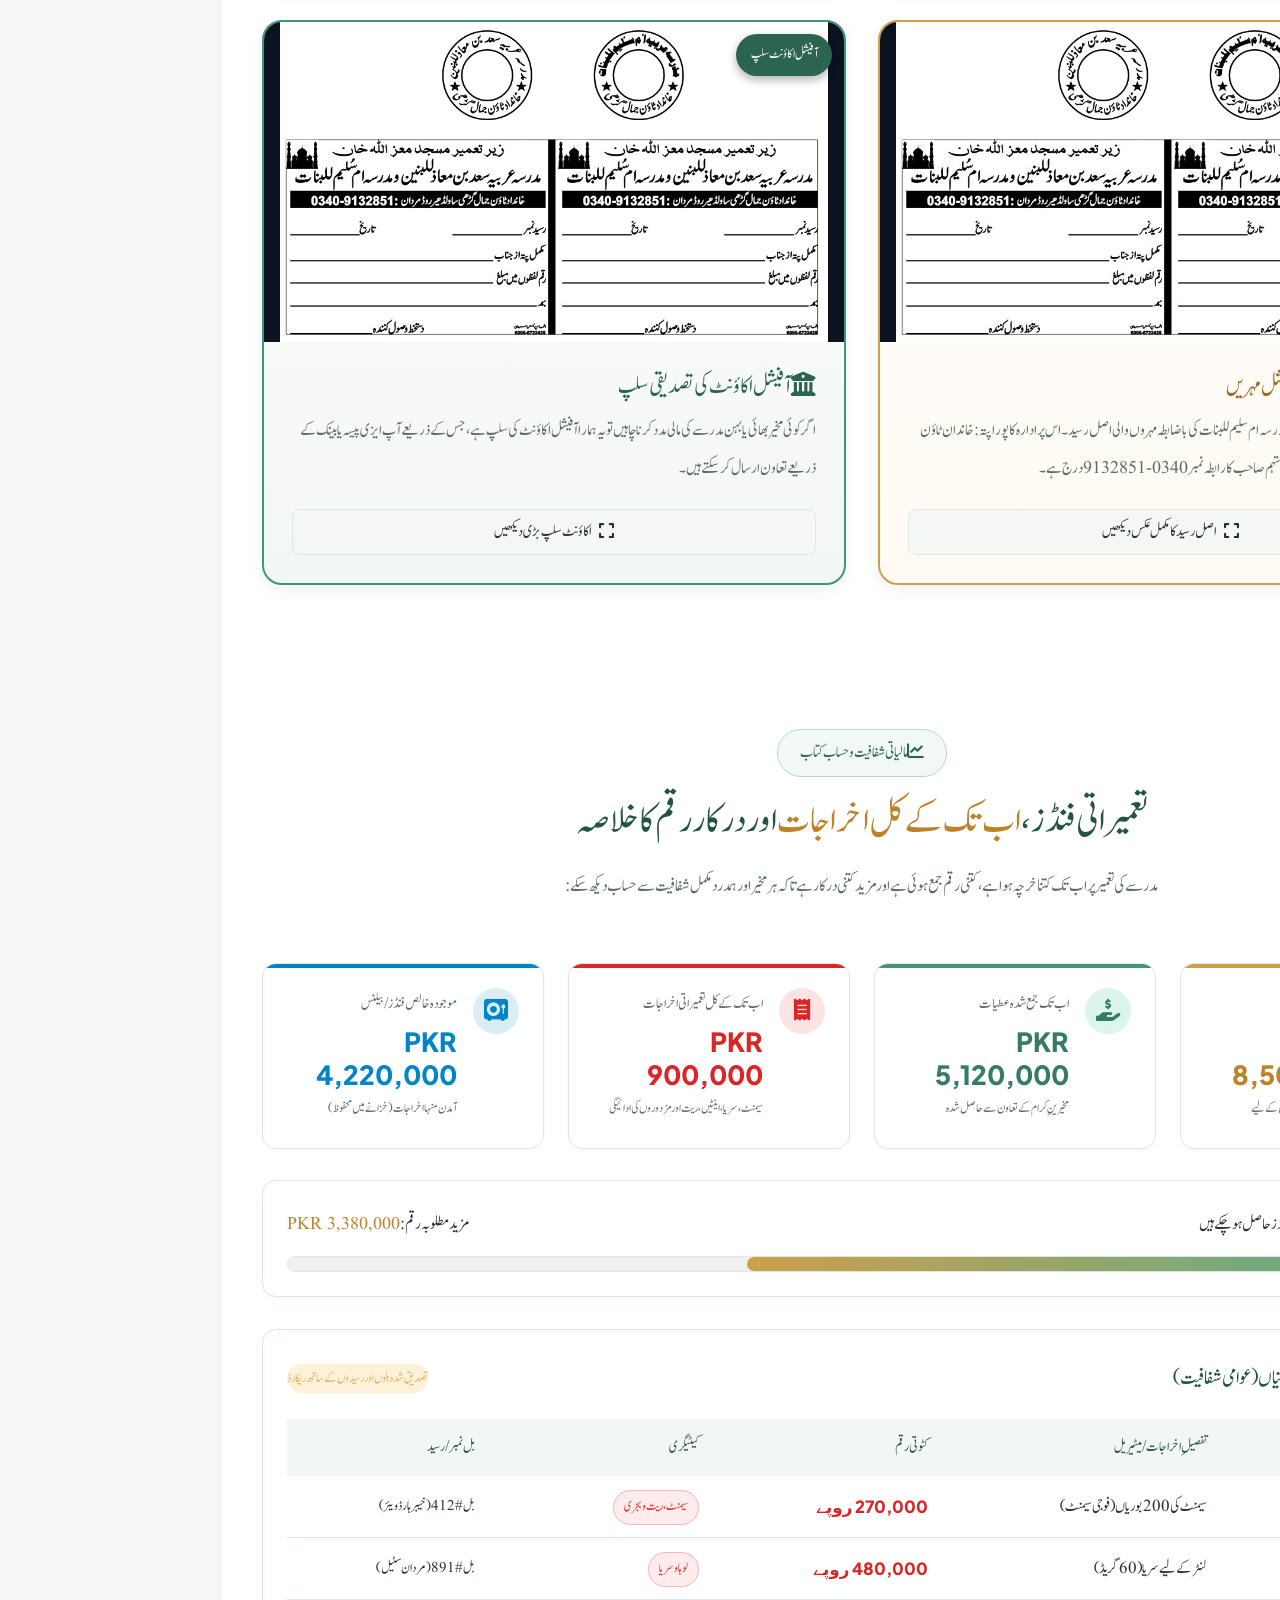
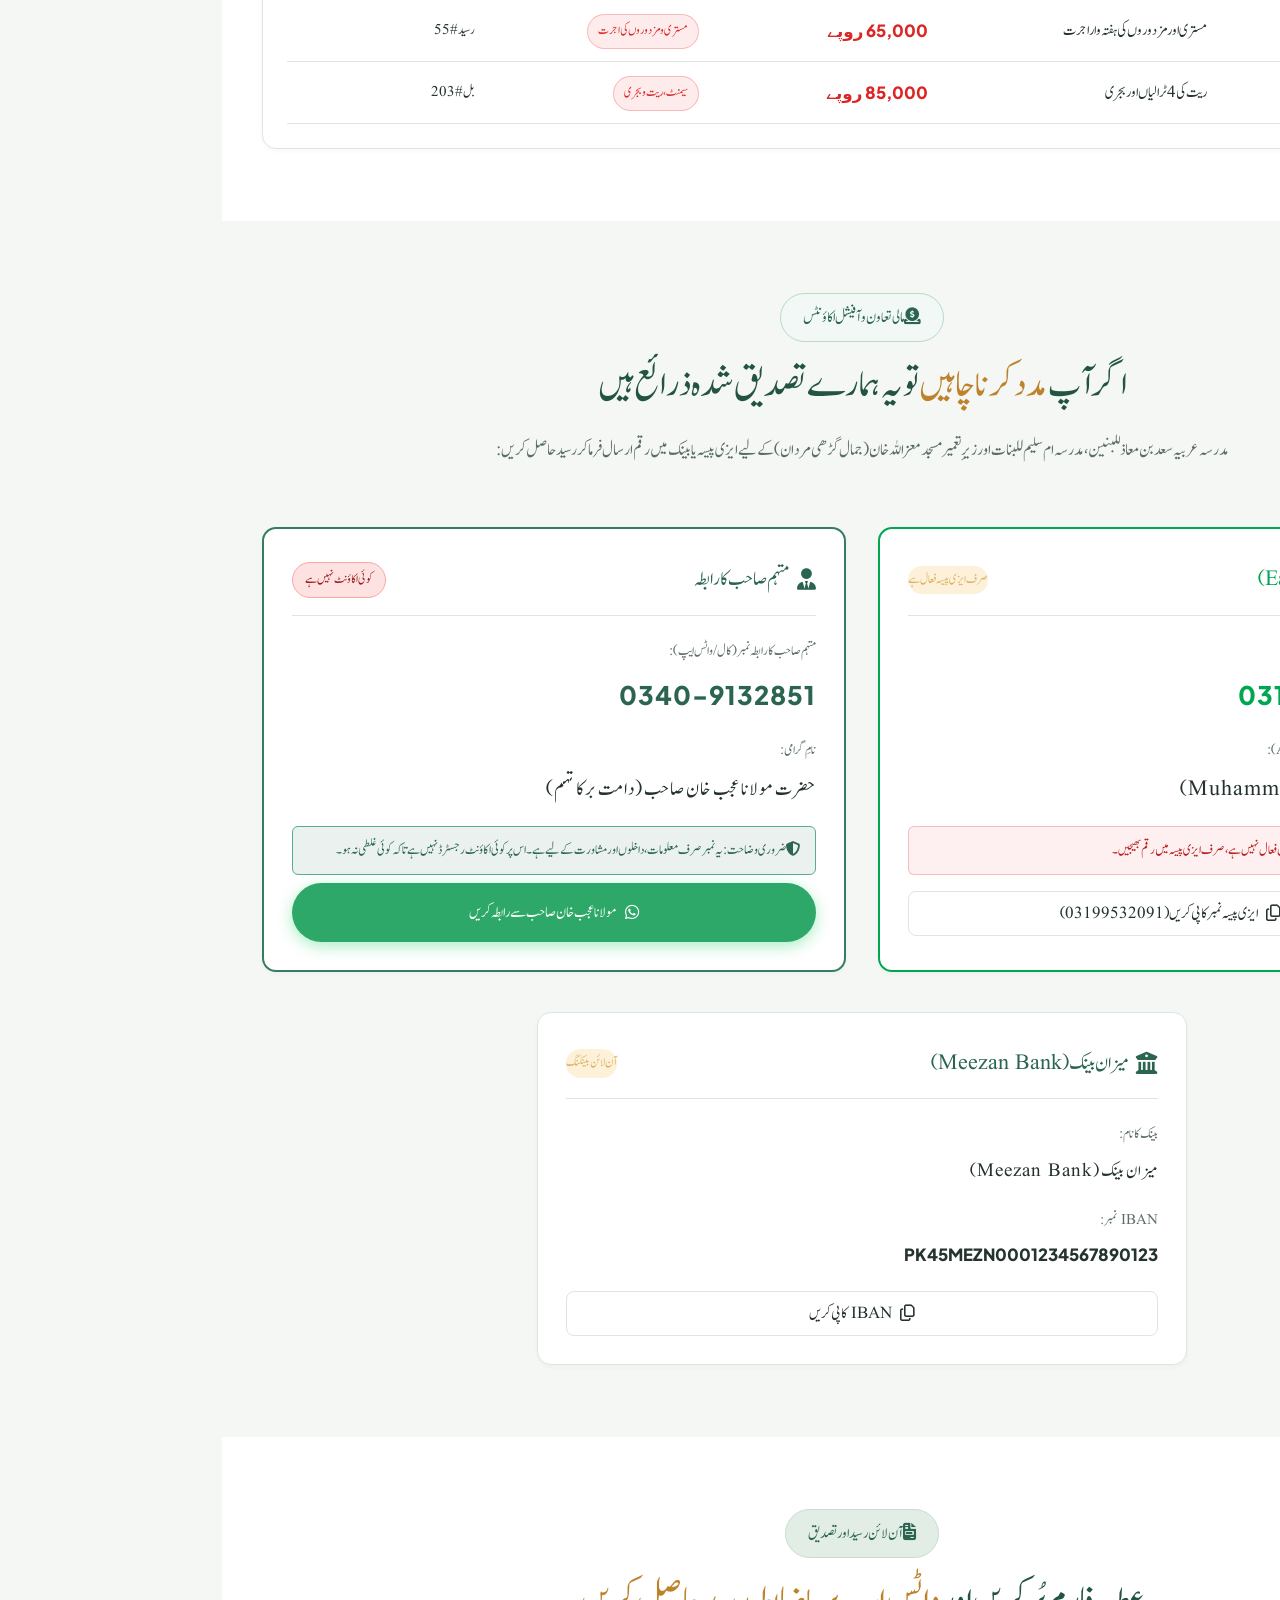
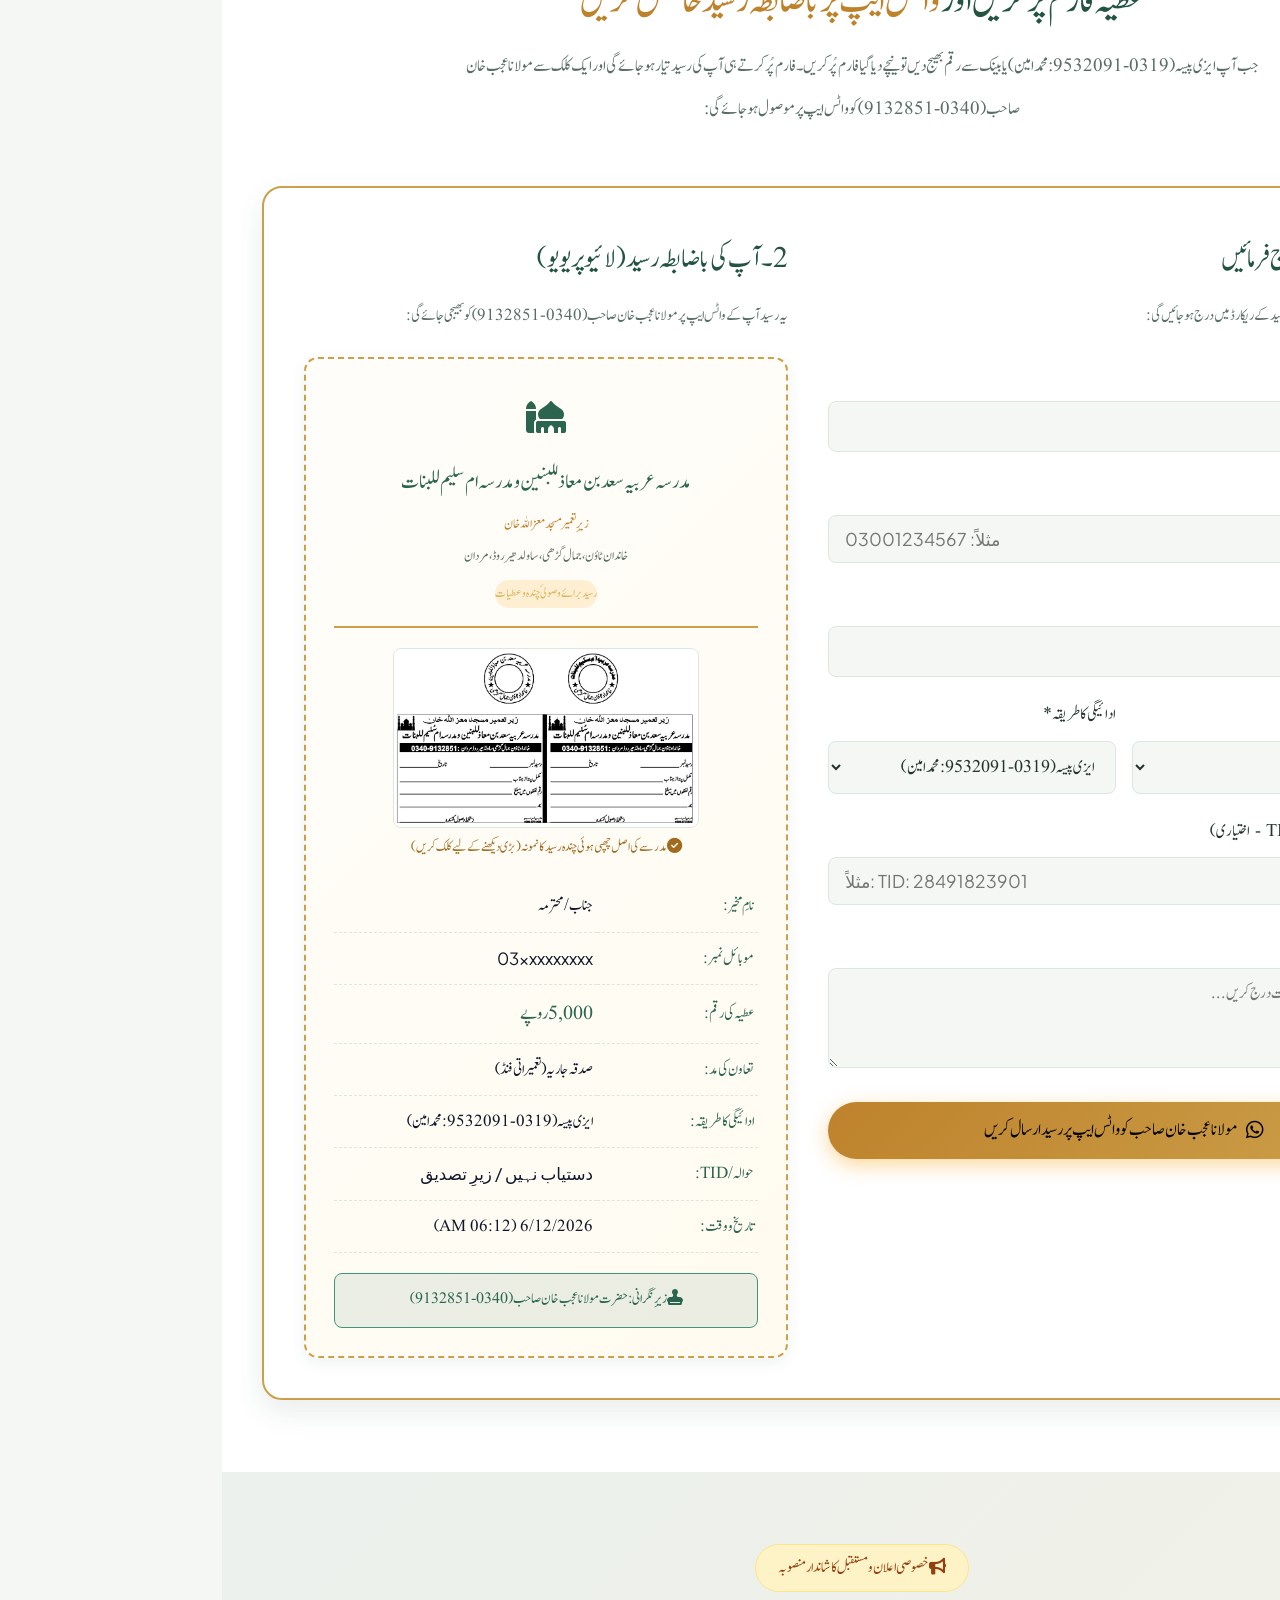
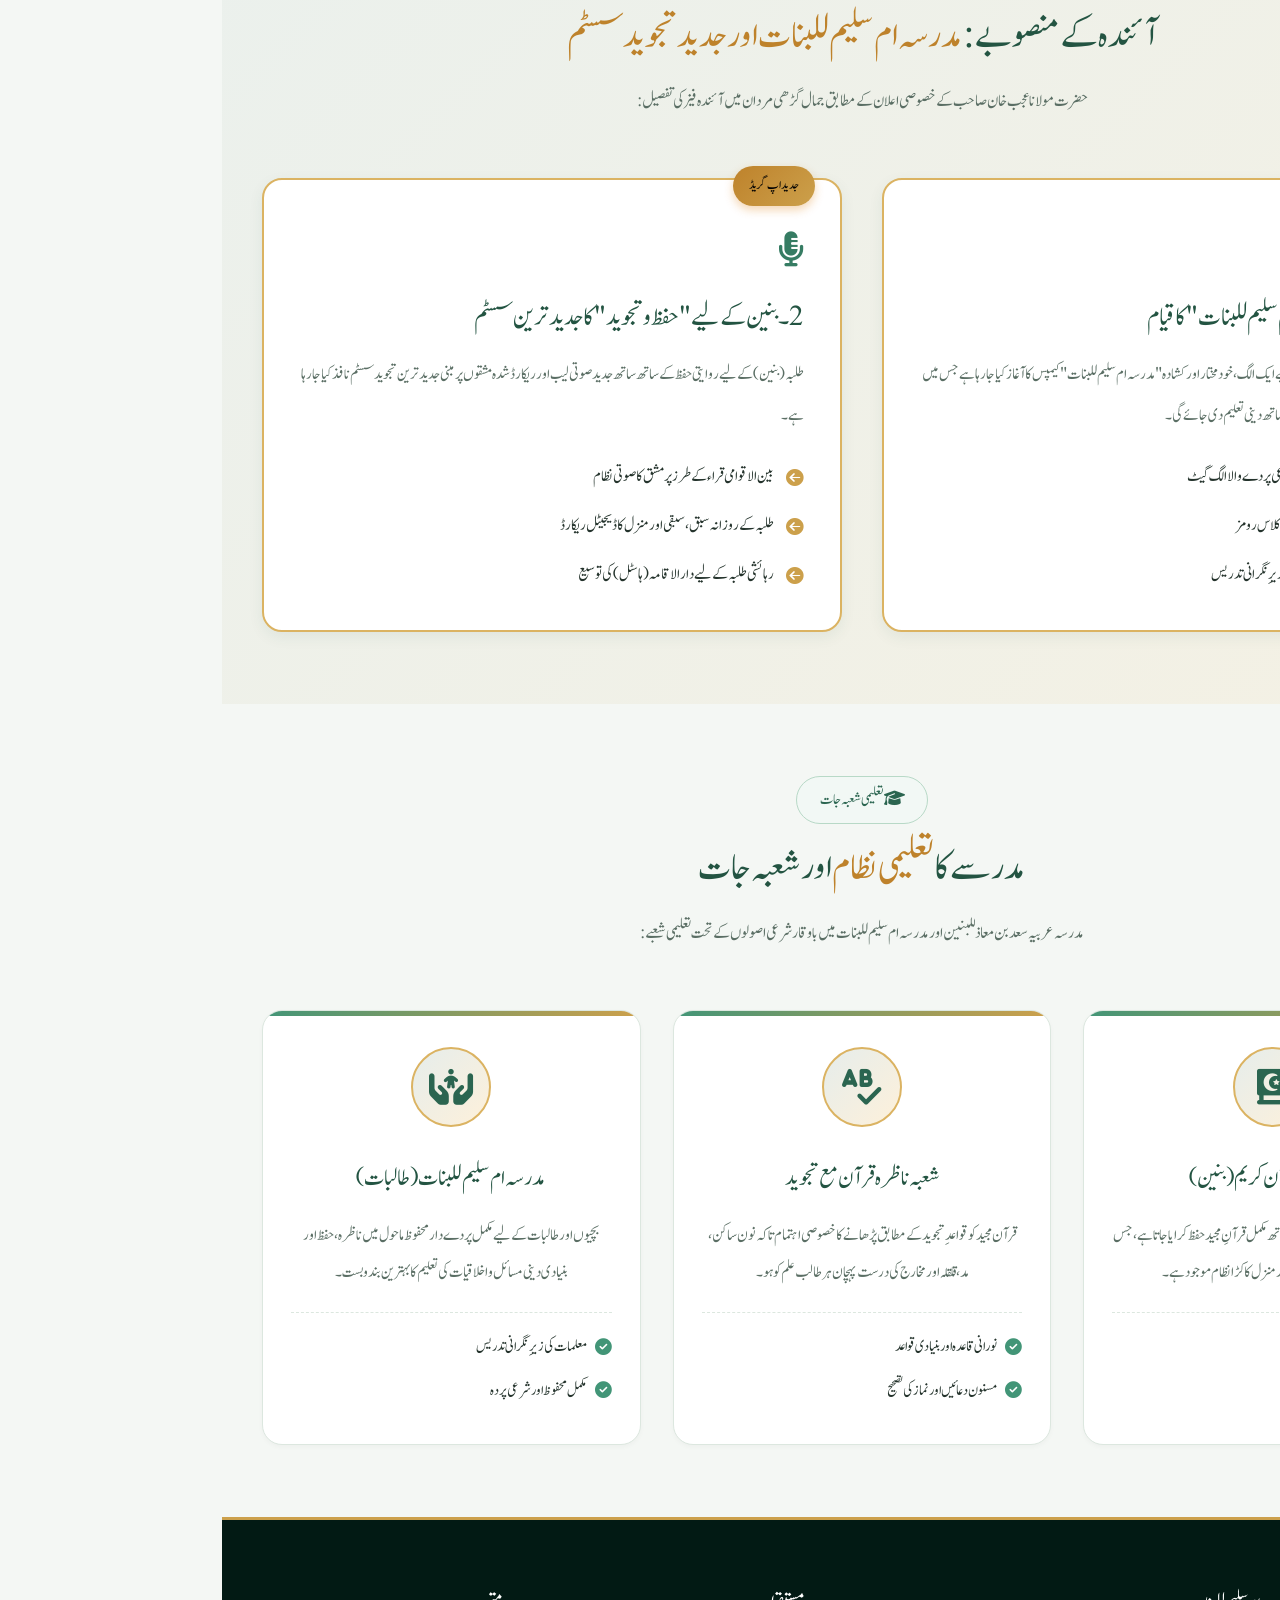
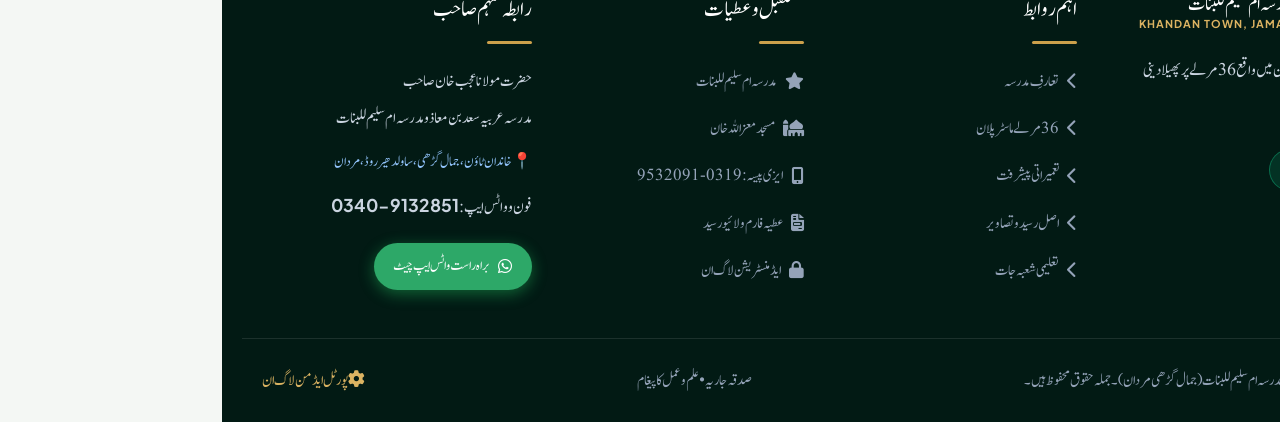
==== commit 9cb88b9a: "Remove top bar animation completely, soften greens to soothing sage tones, apply eye-comfortable lig" ====
--- a/index.html
+++ b/index.html
@@ -23,99 +23,32 @@
 <body class="theme-light">
 
     <!-- ====================================================================
-         TOP ANNOUNCEMENT BAR (SEAMLESS CONTINUOUS WRAP-AROUND LOOP)
+         TOP BAR (CLEAN, ELEGANT & 100% STATIC - ZERO ANIMATION)
          ==================================================================== -->
     <div class="top-bar" id="topAnnouncementBar">
-        <div class="top-bar-ticker-container">
-            <!-- Pinned Static Badge: اعلانات -->
-            <div class="top-bar-badge" title="مدرسہ سعد بن معاذ اہم اعلانات">
-                <span class="ticker-pulse-dot"></span>
-                <i class="fa-solid fa-bullhorn text-gold"></i>
-                <span class="badge-text">اہم اعلانات:</span>
-            </div>
-
-            <!-- Rolling Viewport (Continuous Seamless Loop) -->
-            <div class="ticker-viewport" id="tickerViewport">
-                <div class="ticker-track" id="tickerTrack">
-                    <!-- Set 1 -->
-                    <div class="ticker-item">
-                        <span class="top-pill top-pill-gold">
-                            <i class="fa-solid fa-mosque"></i> مدرسہ عربیہ سعد بن معاذ للبنین و مدرسہ ام سلیم للبنات
-                        </span>
-                    </div>
-                    <div class="ticker-item">
-                        <span class="top-pill">
-                            <i class="fa-solid fa-user-tie text-gold"></i> مہتمم: <strong>حضرت مولانا عجب خان صاحب</strong>
-                        </span>
-                    </div>
-                    <div class="ticker-item">
-                        <span class="top-pill">
-                            <i class="fa-solid fa-location-dot text-gold"></i> پتہ: <strong>مریچے پتا، عربی مردان (خیبر پختونخوا)</strong>
-                        </span>
-                    </div>
-                    <div class="ticker-item">
-                        <span class="top-pill top-pill-phone">
-                            <i class="fa-solid fa-phone"></i> رابطہ: <a href="tel:03409132851" dir="ltr">0340-9132851</a>
-                        </span>
-                    </div>
-                    <div class="ticker-item">
-                        <span class="top-pill" style="border-color: rgba(16, 185, 129, 0.45); background: rgba(16, 185, 129, 0.15); color: #34d399;">
-                            <i class="fa-solid fa-mobile-screen-button"></i> ایزی پیسہ: <strong dir="ltr">0319-9532091</strong> (محمد امین)
-                        </span>
-                    </div>
-                    <div class="ticker-item">
-                        <span class="top-pill">
-                            <i class="fa-solid fa-chart-pie text-gold"></i> کل رقبہ: <strong>36 مرلے (زیرِ تعمیر اسلامی و تعلیمی کمپلیکس)</strong>
-                        </span>
-                    </div>
-                    <div class="ticker-item">
-                        <span class="top-pill top-pill-gold">
-                            <i class="fa-solid fa-star-and-crescent"></i> صدقہ جاریہ: آپ کا تعاون حفظِ قرآن اور مسجد کی تعمیر میں صرف ہوگا
-                        </span>
-                    </div>
-
-                    <!-- Duplicate Set 2 (Follows seamlessly right behind with zero gap!) -->
-                    <div class="ticker-item" aria-hidden="true">
-                        <span class="top-pill top-pill-gold">
-                            <i class="fa-solid fa-mosque"></i> مدرسہ عربیہ سعد بن معاذ للبنین و مدرسہ ام سلیم للبنات
-                        </span>
-                    </div>
-                    <div class="ticker-item" aria-hidden="true">
-                        <span class="top-pill">
-                            <i class="fa-solid fa-user-tie text-gold"></i> مہتمم: <strong>حضرت مولانا عجب خان صاحب</strong>
-                        </span>
-                    </div>
-                    <div class="ticker-item" aria-hidden="true">
-                        <span class="top-pill">
-                            <i class="fa-solid fa-location-dot text-gold"></i> پتہ: <strong>مریچے پتا، عربی مردان (خیبر پختونخوا)</strong>
-                        </span>
-                    </div>
-                    <div class="ticker-item" aria-hidden="true">
-                        <span class="top-pill top-pill-phone">
-                            <i class="fa-solid fa-phone"></i> رابطہ: <a href="tel:03409132851" dir="ltr">0340-9132851</a>
-                        </span>
-                    </div>
-                    <div class="ticker-item" aria-hidden="true">
-                        <span class="top-pill" style="border-color: rgba(16, 185, 129, 0.45); background: rgba(16, 185, 129, 0.15); color: #34d399;">
-                            <i class="fa-solid fa-mobile-screen-button"></i> ایزی پیسہ: <strong dir="ltr">0319-9532091</strong> (محمد امین)
-                        </span>
-                    </div>
-                    <div class="ticker-item" aria-hidden="true">
-                        <span class="top-pill">
-                            <i class="fa-solid fa-chart-pie text-gold"></i> کل رقبہ: <strong>36 مرلے (زیرِ تعمیر اسلامی و تعلیمی کمپلیکس)</strong>
-                        </span>
-                    </div>
-                    <div class="ticker-item" aria-hidden="true">
-                        <span class="top-pill top-pill-gold">
-                            <i class="fa-solid fa-star-and-crescent"></i> صدقہ جاریہ: آپ کا تعاون حفظِ قرآن اور مسجد کی تعمیر میں صرف ہوگا
-                        </span>
-                    </div>
-                </div>
-            </div>
-
-            <!-- Pinned Static Controls (Left side in RTL) -->
-            <div class="top-bar-pinned-controls">
-                <a href="https://wa.me/923409132851" target="_blank" class="top-pill js-mohtamim-wa" style="background: rgba(37, 211, 102, 0.15); border-color: rgba(37, 211, 102, 0.45); color: #4ade80;">
+        <div class="container top-bar-flex">
+            <!-- Left Info Pills (Static & Stable) -->
+            <div class="top-bar-left-group">
+                <span class="top-pill top-pill-gold">
+                    <i class="fa-solid fa-star-and-crescent"></i> بِسْمِ اللَّهِ الرَّحْمَٰنِ الرَّحِيمِ
+                </span>
+                <span class="top-pill">
+                    <i class="fa-solid fa-user-tie text-gold"></i> مہتمم: <strong>حضرت مولانا عجب خان صاحب</strong>
+                </span>
+                <span class="top-pill">
+                    <i class="fa-solid fa-location-dot text-gold"></i> پتہ: <strong>مریچے پتا، عربی مردان</strong>
+                </span>
+                <span class="top-pill top-pill-phone">
+                    <i class="fa-solid fa-phone"></i> رابطہ: <a href="tel:03409132851" dir="ltr">0340-9132851</a>
+                </span>
+                <span class="top-pill top-pill-easypaisa">
+                    <i class="fa-solid fa-mobile-screen-button text-success"></i> ایزی پیسہ: <strong dir="ltr">0319-9532091</strong> (محمد امین)
+                </span>
+            </div>
+
+            <!-- Right Controls (Static & Stable) -->
+            <div class="top-bar-right-group">
+                <a href="https://wa.me/923409132851" target="_blank" class="top-pill top-pill-wa js-mohtamim-wa">
                     <i class="fa-brands fa-whatsapp"></i> واٹس ایپ
                 </a>
                 <button id="themeToggle" class="theme-switch-btn" title="لائٹ یا ڈارک موڈ تبدیل کریں">
@@ -392,7 +325,7 @@
                             <span class="item-title">
                                 <i class="fa-solid fa-square-check text-success"></i> تعمیر شدہ حصہ (مکمل)
                             </span>
-                            <span class="item-badge" style="background:#d1fae5; color:#065f46;">
+                            <span class="item-badge" style="background:#e2ede6; color:var(--primary-800);">
                                 12 مرلے • زیرِ استعمال
                             </span>
                         </div>
@@ -459,7 +392,7 @@
             <div class="c-tab-content active" id="tab-built">
                 <div class="construction-detail-grid">
                     <div>
-                        <span class="top-pill" style="color:#047857; background:#d1fae5; margin-bottom:1rem; display:inline-block; font-weight:800;">
+                        <span class="top-pill" style="color:var(--primary-800); background:#e2ede6; margin-bottom:1rem; display:inline-block; font-weight:800;">
                             <i class="fa-solid fa-circle-check"></i> بحمد اللہ مرحلہ اوّل مکمل
                         </span>
                         <h3 style="font-size: 2rem; color: var(--primary-900); margin-bottom: 1rem; font-weight:800;">
@@ -472,7 +405,7 @@
                         <div class="progress-banner-box">
                             <div class="progress-label-row">
                                 <span>تعمیراتی تکمیل:</span>
-                                <span style="color:#059669;">100% مکمل</span>
+                                <span style="color:var(--primary-700);">100% مکمل</span>
                             </div>
                             <div class="progress-track">
                                 <div class="progress-fill fill-completed" style="width: 100%;"></div>
@@ -577,7 +510,7 @@
                 <div class="four-photo-card">
                     <div class="four-photo-img-wrap js-lightbox-trigger" data-img-src="assets/images/madrasa_latest_1.jpeg" data-caption="مدرسہ عربیہ سعد بن معاذ: عمارت کا سامنے کا منظر (جمال گڑھی مردان)">
                         <img src="assets/images/madrasa_latest_1.jpeg" alt="مدرسہ عربیہ سعد بن معاذ - مرکزی عمارت">
-                        <span class="four-photo-badge" style="background:#047857;">عمارت کا منظر 1</span>
+                        <span class="four-photo-badge" style="background:var(--primary-800);">عمارت کا منظر 1</span>
                         <div class="photo-overlay-zoom">
                             <i class="fa-solid fa-magnifying-glass-plus"></i>
                         </div>
@@ -645,7 +578,7 @@
                 <div class="four-photo-card card-bank">
                     <div class="four-photo-img-wrap js-lightbox-trigger" data-img-src="assets/images/madrasa_latest_4.jpeg" data-caption="مدرسہ سعد بن معاذ: آفیشل اکاؤنٹ سلپ برائے مالی امداد">
                         <img src="assets/images/madrasa_latest_4.jpeg" alt="مدرسہ سعد بن معاذ - اکاؤنٹ سلپ">
-                        <span class="four-photo-badge" style="background:#047857;">آفیشل اکاؤنٹ سلپ</span>
+                        <span class="four-photo-badge" style="background:var(--primary-800);">آفیشل اکاؤنٹ سلپ</span>
                         <div class="photo-overlay-zoom">
                             <i class="fa-solid fa-magnifying-glass-plus"></i>
                         </div>
@@ -864,7 +797,7 @@
     <section class="section section-bg-alt" id="donation-form-sec">
         <div class="container">
             <div class="section-header">
-                <span class="section-subtag" style="background:#d1fae5; color:#065f46; border-color:#a7f3d0;">
+                <span class="section-subtag" style="background:#e2ede6; color:var(--primary-800); border-color:#c8ddd0;">
                     <i class="fa-solid fa-file-invoice"></i> آن لائن رسید اور تصدیق
                 </span>
                 <h2 class="section-title">
@@ -983,7 +916,7 @@
                                 </tr>
                                 <tr>
                                     <td class="lbl">عطیہ کی رقم:</td>
-                                    <td id="prevDonorAmount" style="color: #047857; font-weight: 800; font-size: 1.25rem;">5,000 روپے</td>
+                                    <td id="prevDonorAmount" style="color: var(--primary-800); font-weight: 800; font-size: 1.25rem;">5,000 روپے</td>
                                 </tr>
                                 <tr>
                                     <td class="lbl">تعاون کی مد:</td>
--- a/style.css
+++ b/style.css
@@ -38,25 +38,27 @@
    CSS Variables & Color Palettes
    -------------------------------------------------------------------------- */
 :root {
-  --primary-950: #021a14;
-  --primary-900: #064e3b;
-  --primary-800: #065f46;
-  --primary-700: #047857;
-  --primary-600: #059669;
-  --primary-500: #10b981;
-  --primary-100: #d1fae5;
-  --primary-50:  #ecfdf5;
-
-  --gold-700: #b45309;
-  --gold-600: #d97706;
-  --gold-500: #f59e0b;
-  --gold-400: #fbbf24;
-  --gold-300: #fcd34d;
-  --gold-100: #fef3c7;
-  --gold-50:  #fffbeb;
-
-  --whatsapp: #25d366;
-  --whatsapp-hover: #1ebd56;
+  /* Soft, soothing sage & forest greens - eye-comfortable and elegant */
+  --primary-950: #1a362b;
+  --primary-900: #235442;
+  --primary-800: #2b6550;
+  --primary-700: #367c63;
+  --primary-600: #429577;
+  --primary-500: #58ad8f;
+  --primary-100: #e3f2ec;
+  --primary-50:  #f2f8f5;
+
+  /* Soft, warm sandy gold - gentle, not harsh */
+  --gold-700: #a16b1f;
+  --gold-600: #be822b;
+  --gold-500: #cca04b;
+  --gold-400: #dbb362;
+  --gold-300: #e8c783;
+  --gold-100: #fbf5e7;
+  --gold-50:  #fdfaf3;
+
+  --whatsapp: #2da868;
+  --whatsapp-hover: #238d56;
 
   --font-ur: 'Jameel Noori Nastaleeq', 'Noto Nastaliq Urdu', serif;
   --font-en: 'Plus Jakarta Sans', system-ui, -apple-system, sans-serif;
@@ -67,38 +69,38 @@
   --radius-xl: 28px;
   --radius-full: 9999px;
 
-  --shadow-sm: 0 2px 5px rgba(0,0,0,0.04);
-  --shadow-md: 0 5px 15px rgba(6,78,59,0.08);
-  --shadow-lg: 0 12px 30px rgba(6,78,59,0.12);
-  --shadow-gold: 0 6px 20px rgba(217, 119, 6, 0.28);
+  --shadow-sm: 0 2px 5px rgba(0,0,0,0.03);
+  --shadow-md: 0 5px 15px rgba(35, 84, 66, 0.07);
+  --shadow-lg: 0 12px 28px rgba(35, 84, 66, 0.1);
+  --shadow-gold: 0 6px 18px rgba(190, 130, 43, 0.22);
 
   --transition: all 0.25s ease;
 }
 
-/* Light Theme */
+/* Light Theme - Soft, Eye-Comfortable Sage Tint */
 body.theme-light {
-  --bg-body: #f8faf9;
+  --bg-body: #f4f7f4;
   --bg-surface: #ffffff;
   --bg-card: #ffffff;
-  --bg-card-subtle: #f0fdf4;
-  --text-main: #0f172a;
-  --text-muted: #475569;
-  --border-color: #e2e8f0;
-  --border-highlight: #a7f3d0;
-  --hero-gradient: linear-gradient(135deg, #022c22 0%, #064e3b 55%, #047857 100%);
-}
-
-/* Dark Theme */
+  --bg-card-subtle: #edf4ef;
+  --text-main: #24332c;
+  --text-muted: #5a6e64;
+  --border-color: #dce7df;
+  --border-highlight: #b8d9c7;
+  --hero-gradient: linear-gradient(135deg, #1e3e32 0%, #295a46 55%, #37765c 100%);
+}
+
+/* Dark Theme - Soft Muted Dark */
 body.theme-dark {
-  --bg-body: #071510;
-  --bg-surface: #0e221b;
-  --bg-card: #142f26;
-  --bg-card-subtle: #112920;
-  --text-main: #f8fafc;
-  --text-muted: #cbd5e1;
-  --border-color: #1e3a30;
-  --border-highlight: #047857;
-  --hero-gradient: linear-gradient(135deg, #02140f 0%, #062b21 55%, #071f18 100%);
+  --bg-body: #0d1a15;
+  --bg-surface: #142620;
+  --bg-card: #192e27;
+  --bg-card-subtle: #162a23;
+  --text-main: #f1f7f4;
+  --text-muted: #b0c5bb;
+  --border-color: #264337;
+  --border-highlight: #367c63;
+  --hero-gradient: linear-gradient(135deg, #0d1a15 0%, #162e24 55%, #1f3f32 100%);
 }
 
 /* Reset & Base */
@@ -152,110 +154,32 @@
 }
 
 /* ==========================================================================
-   TOP BAR (SEAMLESS CONTINUOUS WRAP-AROUND NEWS TICKER)
+   TOP BAR (CLEAN, ELEGANT & 100% STATIC - NO ANIMATION)
    ========================================================================== */
 .top-bar {
-  background: #021a14;
+  background: #203a30; /* Soft, pleasing dark sage - not harsh black */
   color: #e2e8f0;
   font-size: 0.95rem;
-  padding-block: 0.35rem;
-  border-bottom: 1.5px solid rgba(245, 158, 11, 0.4);
+  padding-block: 0.45rem;
+  border-bottom: 1px solid rgba(219, 179, 98, 0.35);
   position: relative;
   z-index: 1010;
-  overflow: hidden;
-  box-shadow: 0 2px 10px rgba(0, 0, 0, 0.35);
-}
-
-.top-bar-ticker-container {
+}
+
+.top-bar-flex {
   display: flex;
   align-items: center;
   justify-content: space-between;
-  width: 100%;
-  max-width: 1440px;
-  margin-inline: auto;
-  padding-inline: 0.85rem;
-  gap: 0.75rem;
-  box-sizing: border-box;
-}
-
-/* Pinned Static Badge */
-.top-bar-badge {
-  display: inline-flex;
-  align-items: center;
-  gap: 0.45rem;
-  background: rgba(217, 119, 6, 0.22);
-  border: 1px solid rgba(245, 158, 11, 0.5);
-  color: #fbbf24;
-  padding: 0.2rem 0.75rem;
-  border-radius: var(--radius-full);
-  font-size: 0.88rem;
-  font-weight: 800;
-  white-space: nowrap;
-  flex-shrink: 0;
-  z-index: 5;
-  box-shadow: 0 2px 6px rgba(0,0,0,0.25);
-}
-
-.ticker-pulse-dot {
-  width: 8px;
-  height: 8px;
-  background: #10b981;
-  border-radius: 50%;
-  box-shadow: 0 0 8px #10b981;
-  animation: pulseDot 1.5s infinite ease-in-out;
-}
-
-@keyframes pulseDot {
-  0%, 100% { transform: scale(1); opacity: 1; }
-  50% { transform: scale(1.3); opacity: 0.6; }
-}
-
-/* The Viewport with Edge Masks */
-.ticker-viewport {
-  flex: 1;
-  overflow: hidden;
-  position: relative;
-  white-space: nowrap;
-  mask-image: linear-gradient(to right, transparent 0%, black 2%, black 98%, transparent 100%);
-  -webkit-mask-image: linear-gradient(to right, transparent 0%, black 2%, black 98%, transparent 100%);
-  padding-block: 0.15rem;
-}
-
-/* The Revolving Track: Continuous Seamless Loop */
-.ticker-track {
-  display: inline-flex;
-  align-items: center;
-  gap: 1.25rem;
-  white-space: nowrap;
-  will-change: transform;
-  animation: seamlessLoopRTL 32s linear infinite;
-}
-
-.ticker-viewport:hover .ticker-track {
-  animation-play-state: paused;
-}
-
-.ticker-item {
-  display: inline-flex;
-  align-items: center;
-  flex-shrink: 0;
-}
-
-@keyframes seamlessLoopRTL {
-  0% {
-    transform: translateX(0);
-  }
-  100% {
-    transform: translateX(-50%);
-  }
-}
-
-.top-bar-pinned-controls {
-  display: inline-flex;
-  align-items: center;
-  gap: 0.5rem;
-  flex-shrink: 0;
-  z-index: 5;
+  gap: 1rem;
+  flex-wrap: wrap;
+}
+
+.top-bar-left-group,
+.top-bar-right-group {
+  display: flex;
+  align-items: center;
+  gap: 0.65rem;
+  flex-wrap: wrap;
 }
 
 .top-pill {
@@ -2121,48 +2045,46 @@
     overflow-x: hidden;
   }
 
-  /* Single-line Smooth Scrollable Ribbon / Ticker for Top Bar */
+  /* Clean, Static & Stable Top Bar on Mobile - Zero Animation */
   .top-bar {
-    padding-block: 0.3rem;
+    padding-block: 0.35rem;
     overflow-x: hidden;
   }
 
-  .top-bar-ticker-container {
-    padding-inline: 0.35rem;
+  .top-bar-flex {
+    display: flex;
+    align-items: center;
+    justify-content: space-between;
+    gap: 0.4rem;
+    flex-wrap: nowrap;
+    overflow-x: auto;
+    -webkit-overflow-scrolling: touch;
+    scrollbar-width: none;
+  }
+
+  .top-bar-flex::-webkit-scrollbar {
+    display: none;
+  }
+
+  .top-bar-left-group,
+  .top-bar-right-group {
+    display: flex;
+    align-items: center;
     gap: 0.35rem;
-  }
-
-  .ticker-badge-chakar {
-    font-size: 0.76rem;
-    padding: 0.15rem 0.5rem;
-    gap: 0.3rem;
-  }
-
-  .ticker-cylinder-wrap {
-    padding: 0.1rem 0.2rem;
-  }
-
-  .cylinder-portal {
-    font-size: 0.7rem;
-    padding: 0.1rem 0.4rem;
+    flex-shrink: 0;
+    flex-wrap: nowrap;
   }
 
   .top-pill {
     font-size: 0.8rem;
-    padding: 0.15rem 0.5rem;
-  }
-
-  .top-pill {
-    font-size: 0.82rem;
+    padding: 0.18rem 0.55rem;
+    white-space: nowrap;
+  }
+
+  .theme-switch-btn {
+    font-size: 0.78rem;
     padding: 0.18rem 0.6rem;
     white-space: nowrap;
-  }
-
-  .theme-switch-btn {
-    font-size: 0.8rem;
-    padding: 0.2rem 0.7rem;
-    white-space: nowrap;
-    flex-shrink: 0;
   }
 
   /* Navigation Bar & Mobile Drawer */
@@ -2880,12 +2802,12 @@
   display: flex;
   align-items: center;
   gap: 0.6rem;
-  background: linear-gradient(135deg, #064e3b 0%, #047857 100%);
-  border: 2px solid #f59e0b;
+  background: linear-gradient(135deg, var(--primary-800) 0%, var(--primary-700) 100%);
+  border: 2px solid var(--gold-400);
   color: #ffffff;
   padding: 0.45rem 1rem 0.45rem 0.6rem;
   border-radius: var(--radius-full);
-  box-shadow: 0 6px 22px rgba(6, 78, 59, 0.45), 0 0 14px rgba(245, 158, 11, 0.35);
+  box-shadow: 0 6px 20px rgba(35, 84, 66, 0.35), 0 0 12px rgba(219, 179, 98, 0.3);
   cursor: pointer;
   position: relative;
   transition: transform 0.25s ease, box-shadow 0.25s ease;
@@ -2894,14 +2816,14 @@
 
 .ai-trigger-btn:hover {
   transform: scale(1.05) translateY(-2px);
-  box-shadow: 0 10px 28px rgba(6, 78, 59, 0.6), 0 0 20px rgba(245, 158, 11, 0.5);
+  box-shadow: 0 10px 24px rgba(35, 84, 66, 0.45), 0 0 18px rgba(219, 179, 98, 0.4);
 }
 
 .ai-trigger-pulse {
   position: absolute;
   inset: -5px;
   border-radius: var(--radius-full);
-  border: 2px solid #f59e0b;
+  border: 2px solid var(--gold-400);
   animation: waRadarPulse 2.2s infinite cubic-bezier(0.2, 0.8, 0.2, 1);
   pointer-events: none;
 }
@@ -2927,7 +2849,7 @@
   width: 11px;
   height: 11px;
   background: #10b981;
-  border: 2px solid #064e3b;
+  border: 2px solid var(--primary-800);
   border-radius: 50%;
 }
 
@@ -2960,8 +2882,8 @@
   max-height: calc(100vh - 110px);
   background: #ffffff;
   border-radius: 22px;
-  box-shadow: 0 16px 45px rgba(2, 44, 34, 0.35), 0 0 25px rgba(217, 119, 6, 0.2);
-  border: 1px solid rgba(6, 78, 59, 0.2);
+  box-shadow: 0 16px 45px rgba(26, 54, 43, 0.25), 0 0 25px rgba(204, 160, 75, 0.15);
+  border: 1px solid var(--border-color);
   display: flex;
   flex-direction: column;
   overflow: hidden;
@@ -2986,13 +2908,13 @@
 
 /* Chat Header */
 .ai-chat-header {
-  background: linear-gradient(135deg, #022c22 0%, #064e3b 60%, #047857 100%);
+  background: linear-gradient(135deg, var(--primary-900) 0%, var(--primary-800) 60%, var(--primary-700) 100%);
   color: #ffffff;
   padding: 0.75rem 1rem;
   display: flex;
   align-items: center;
   justify-content: space-between;
-  border-bottom: 2px solid #f59e0b;
+  border-bottom: 2px solid var(--gold-400);
 }
 
 .ai-header-info {
@@ -3140,7 +3062,7 @@
 }
 
 .ai-msg-user .ai-msg-bubble {
-  background: linear-gradient(135deg, #065f46 0%, #047857 100%);
+  background: linear-gradient(135deg, var(--primary-800) 0%, var(--primary-700) 100%);
   color: #ffffff;
   border-radius: 4px 16px 16px 16px;
   border: none;
@@ -3163,9 +3085,9 @@
 }
 
 .ai-chip {
-  background: rgba(6, 78, 59, 0.08);
-  border: 1px solid rgba(6, 78, 59, 0.2);
-  color: #065f46;
+  background: rgba(43, 101, 80, 0.08);
+  border: 1px solid rgba(43, 101, 80, 0.2);
+  color: var(--primary-800);
   font-size: 0.9rem;
   font-weight: 700;
   padding: 0.22rem 0.65rem;
@@ -3208,7 +3130,7 @@
 }
 
 .ai-action-call {
-  background: #047857;
+  background: var(--primary-700);
   color: #ffffff !important;
 }
 
@@ -3371,7 +3293,7 @@
   height: 38px;
   border-radius: 50%;
   border: none;
-  background: linear-gradient(135deg, #065f46 0%, #047857 100%);
+  background: linear-gradient(135deg, var(--primary-800) 0%, var(--primary-700) 100%);
   color: #ffffff;
   display: flex;
   align-items: center;
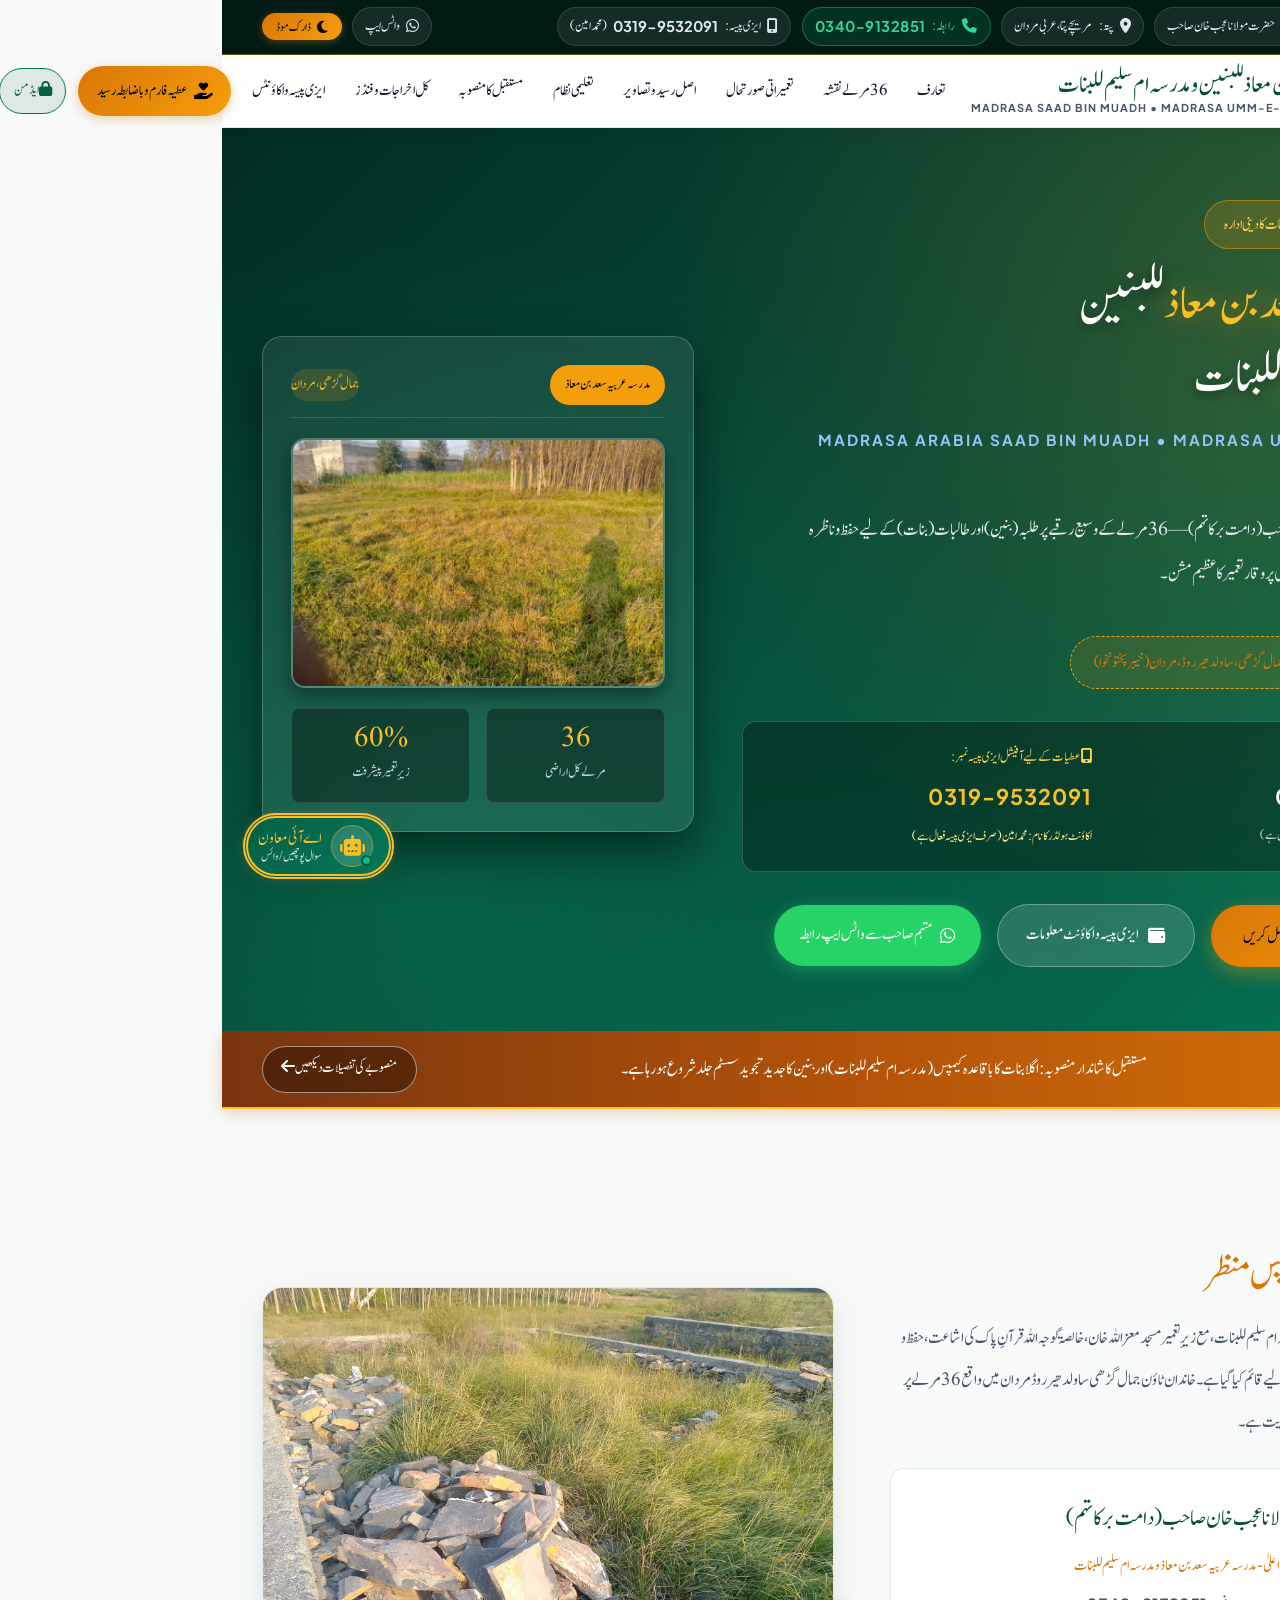
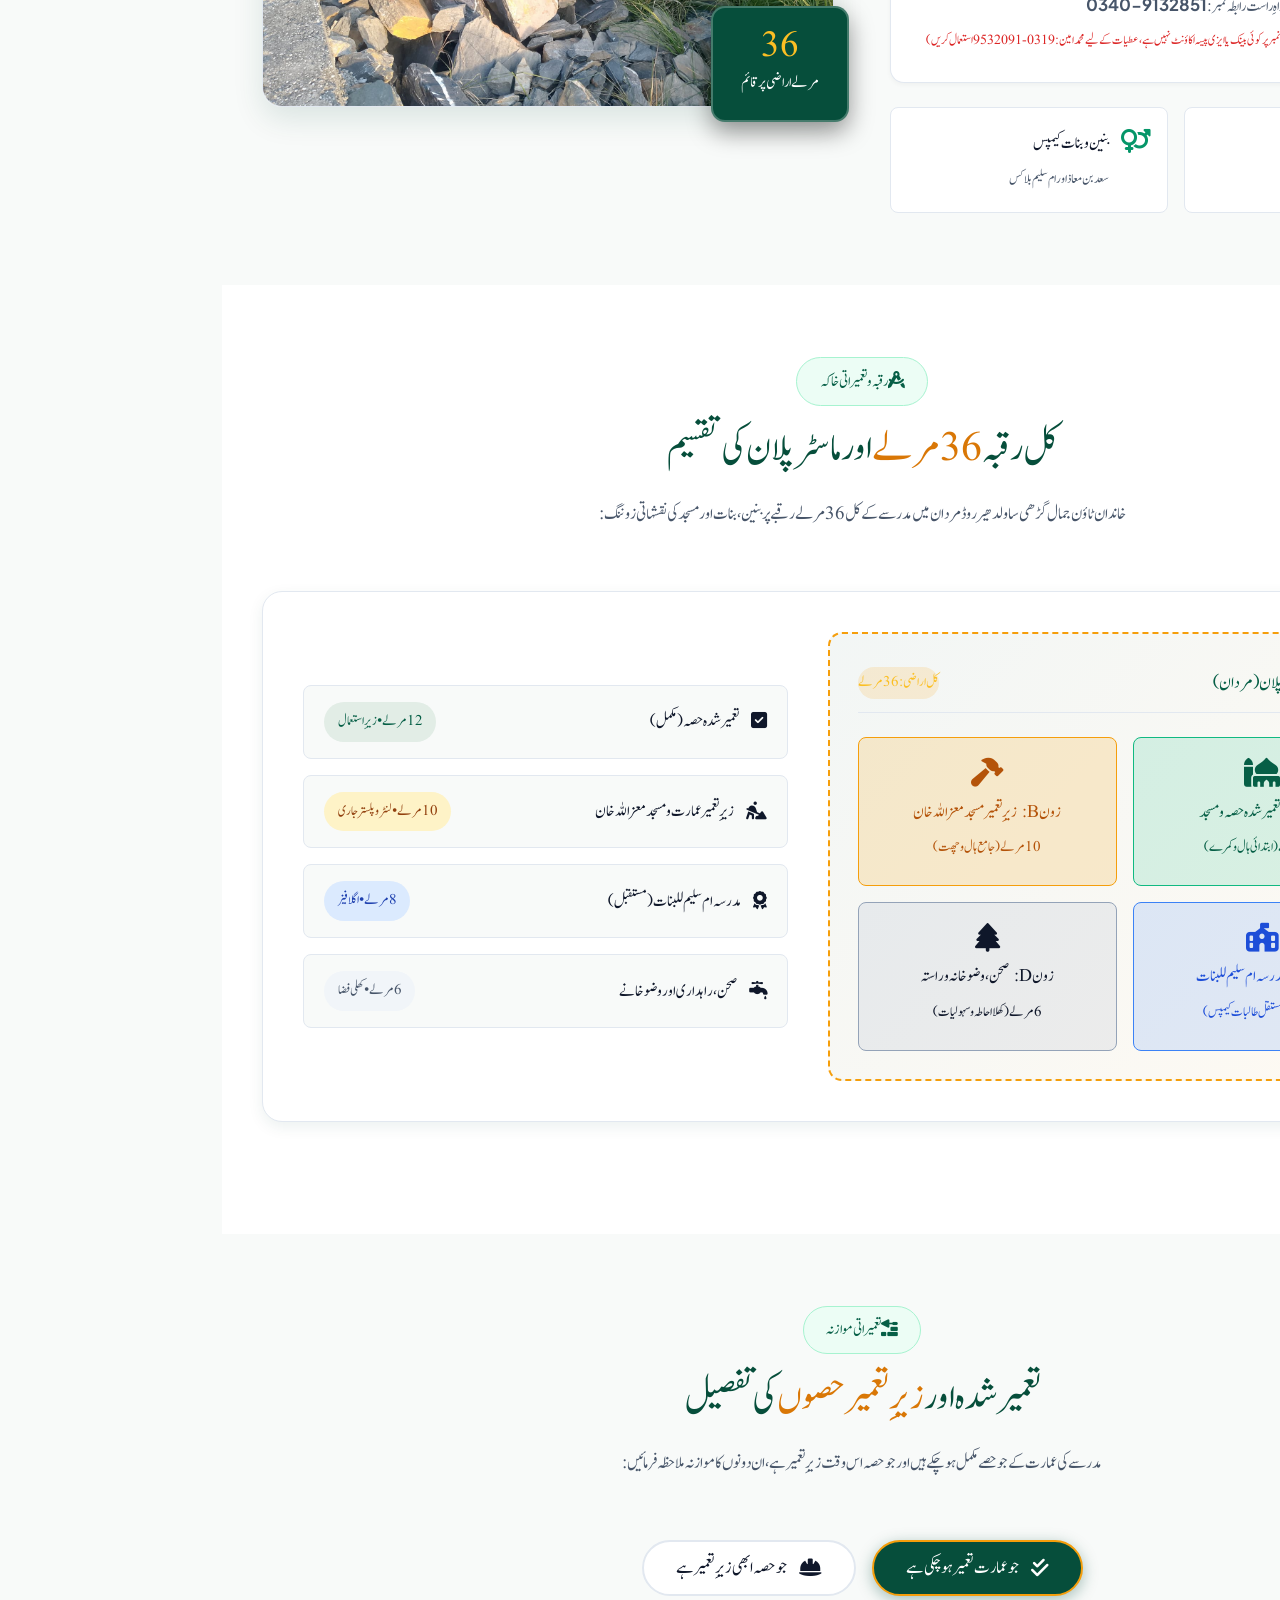
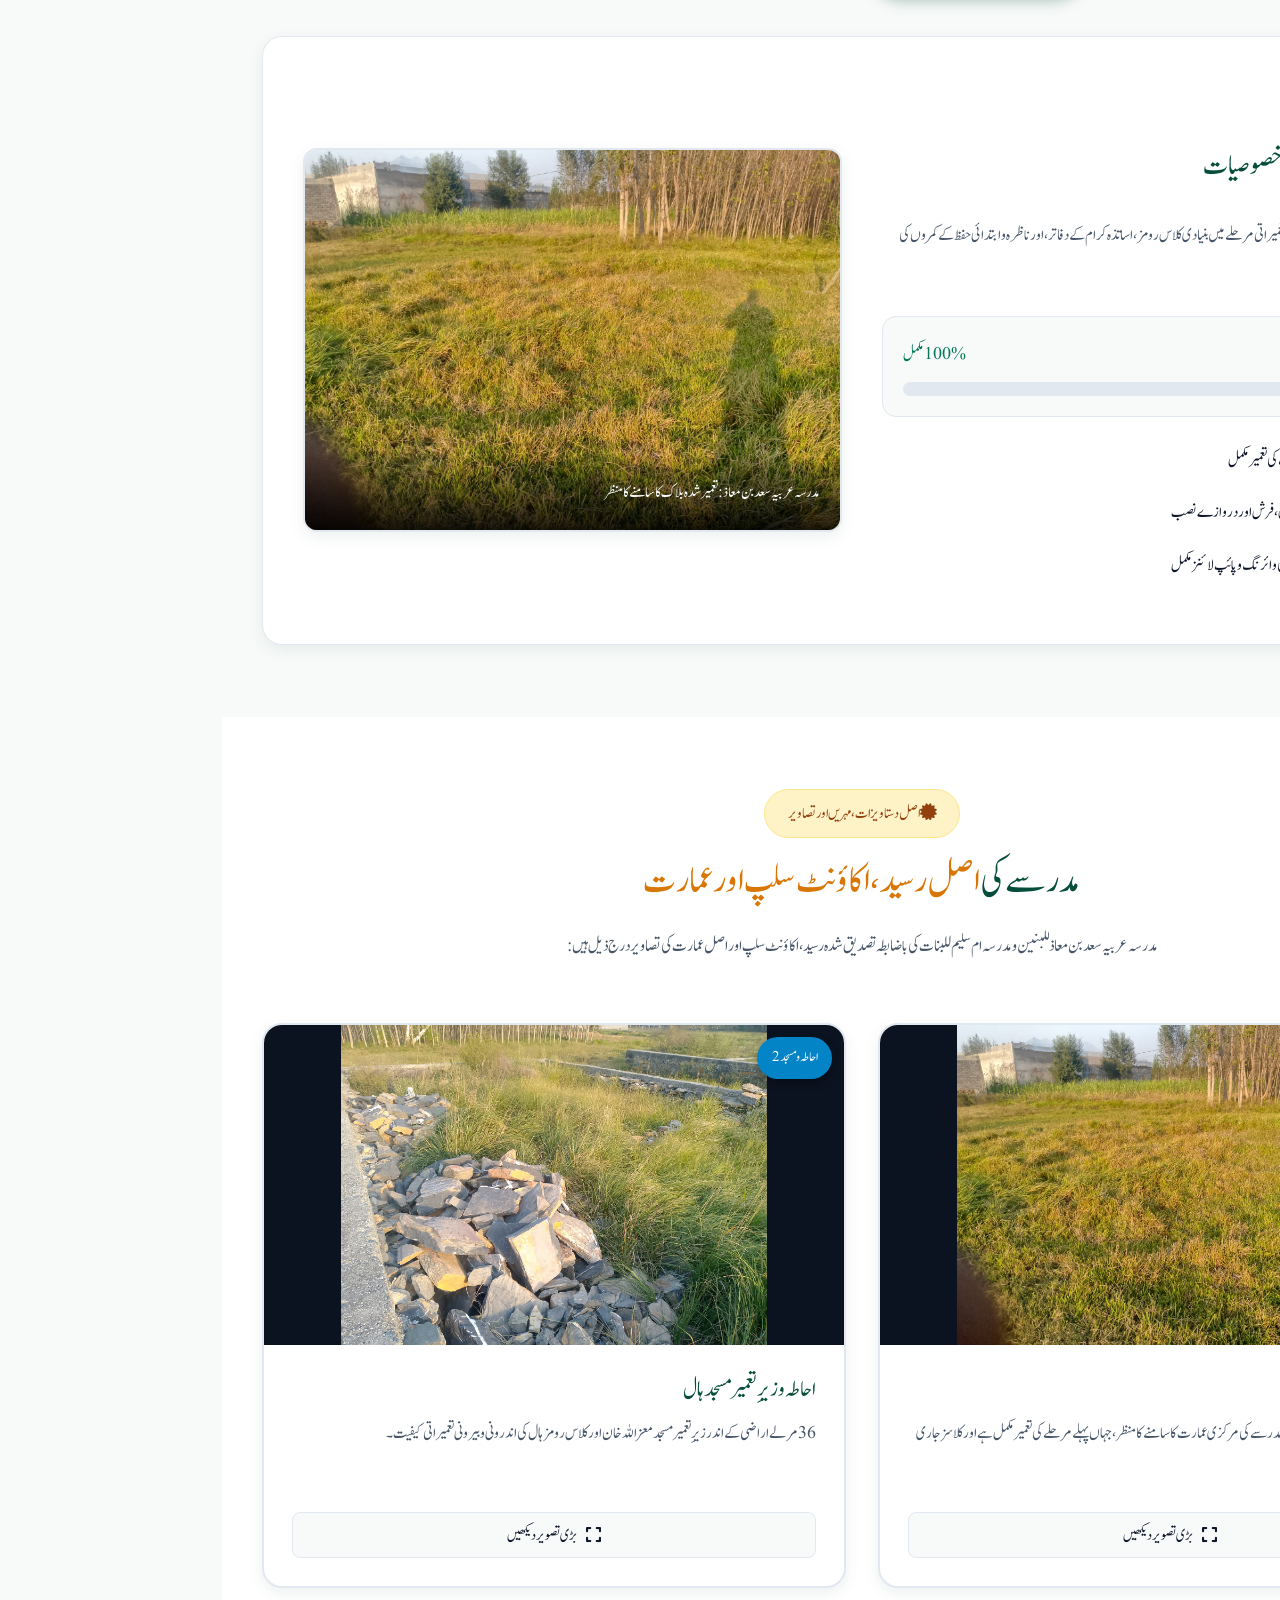
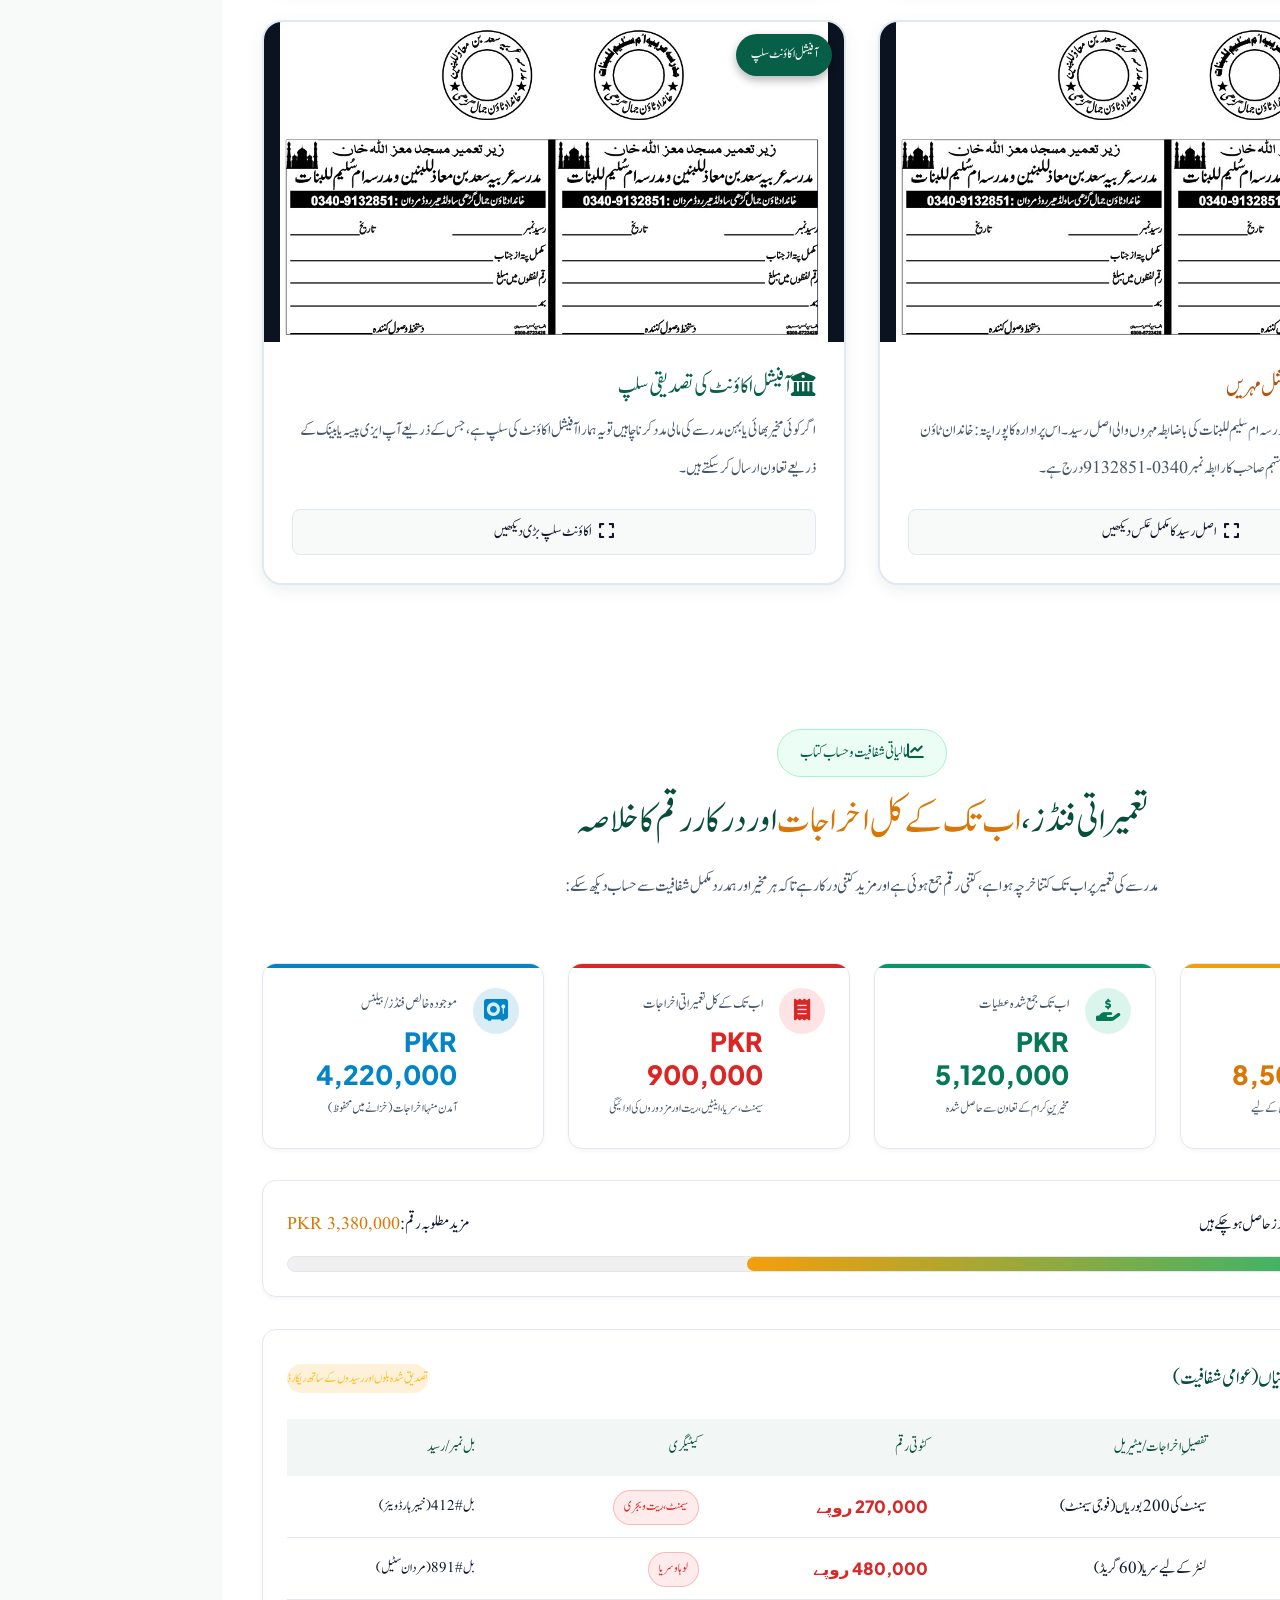
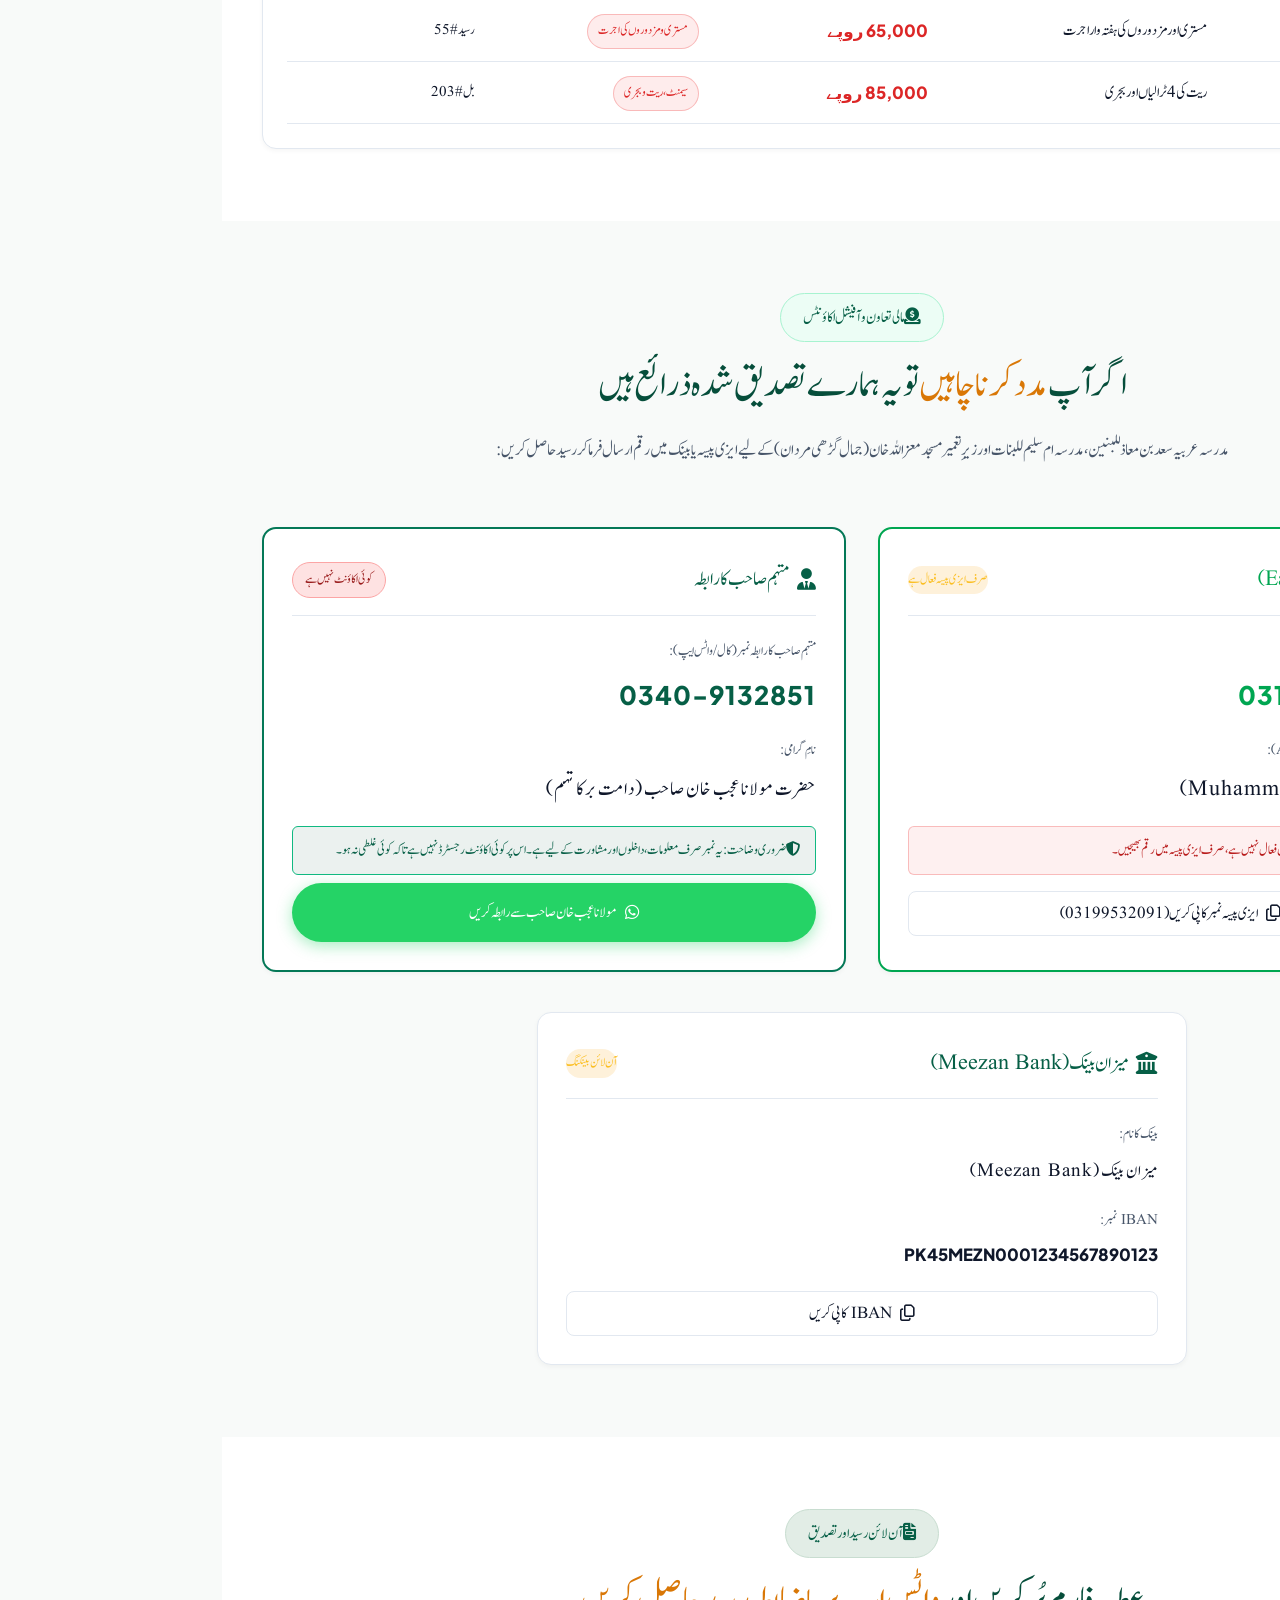
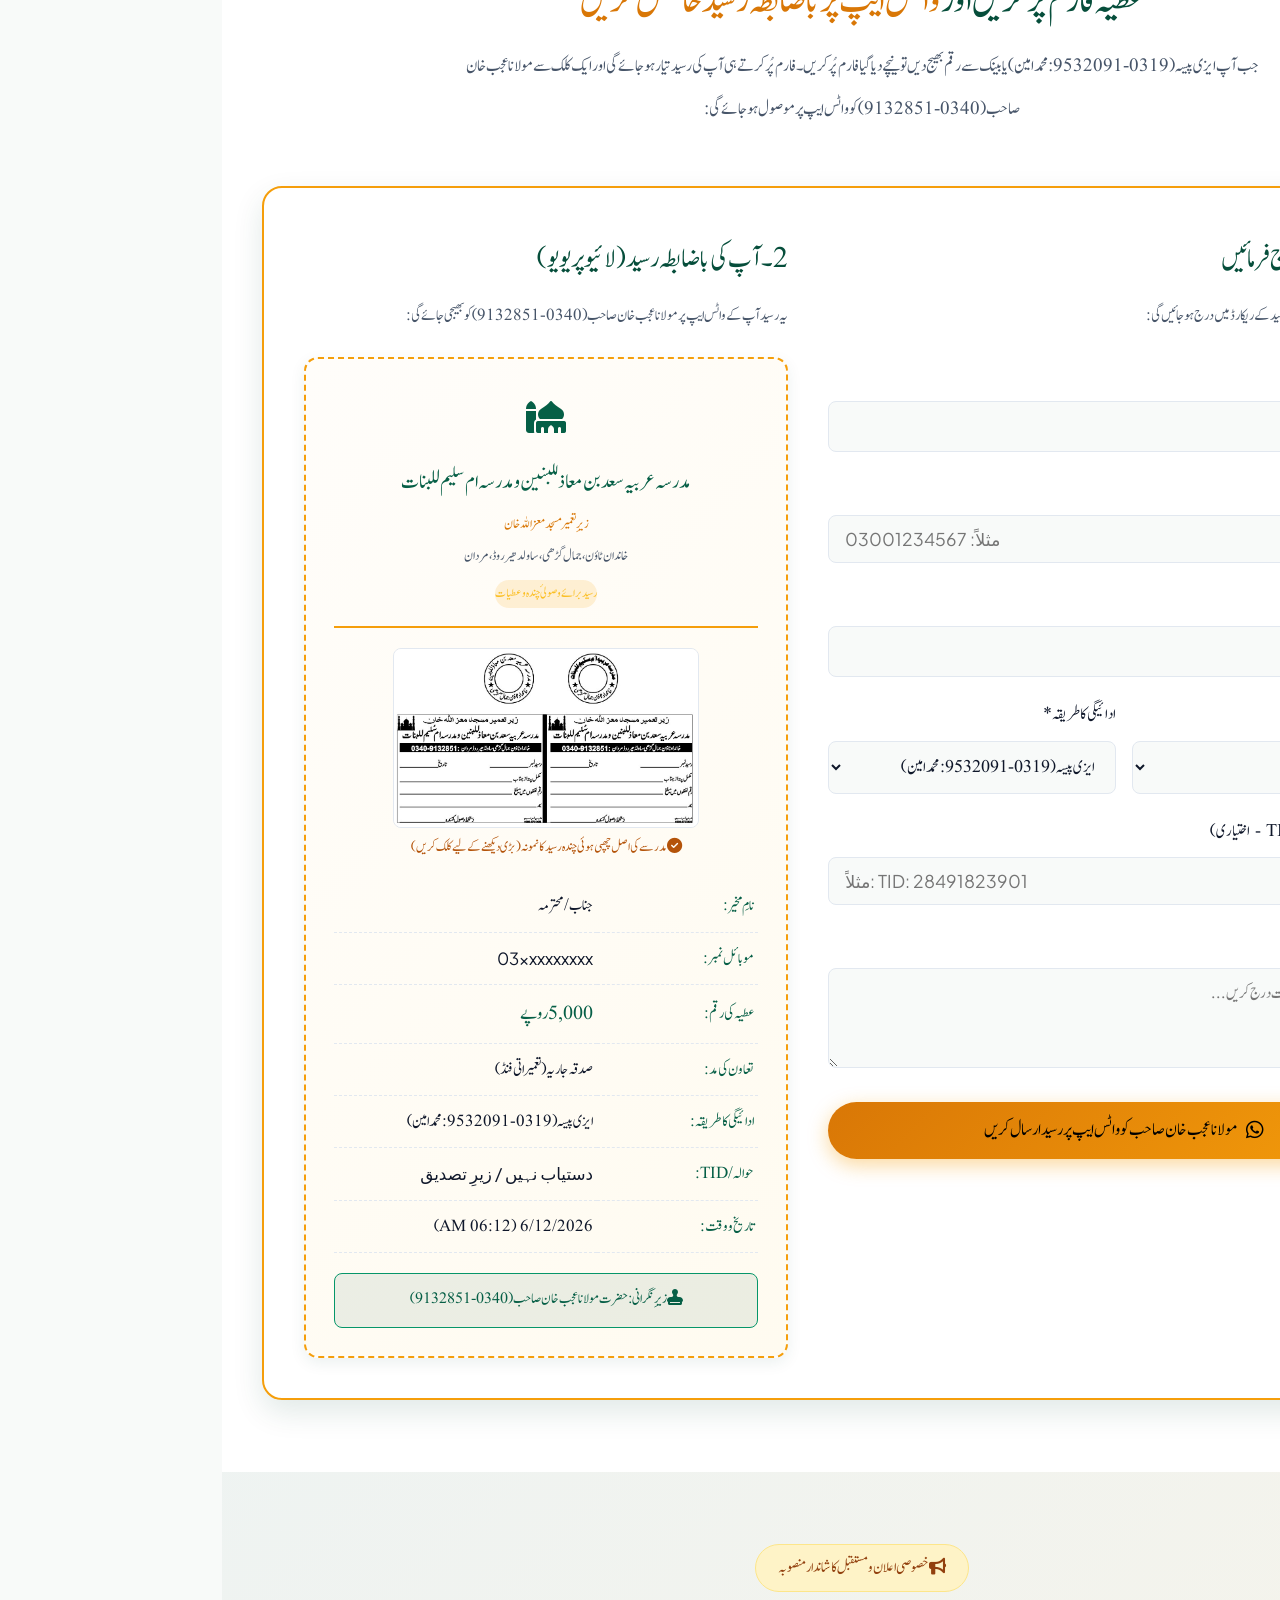
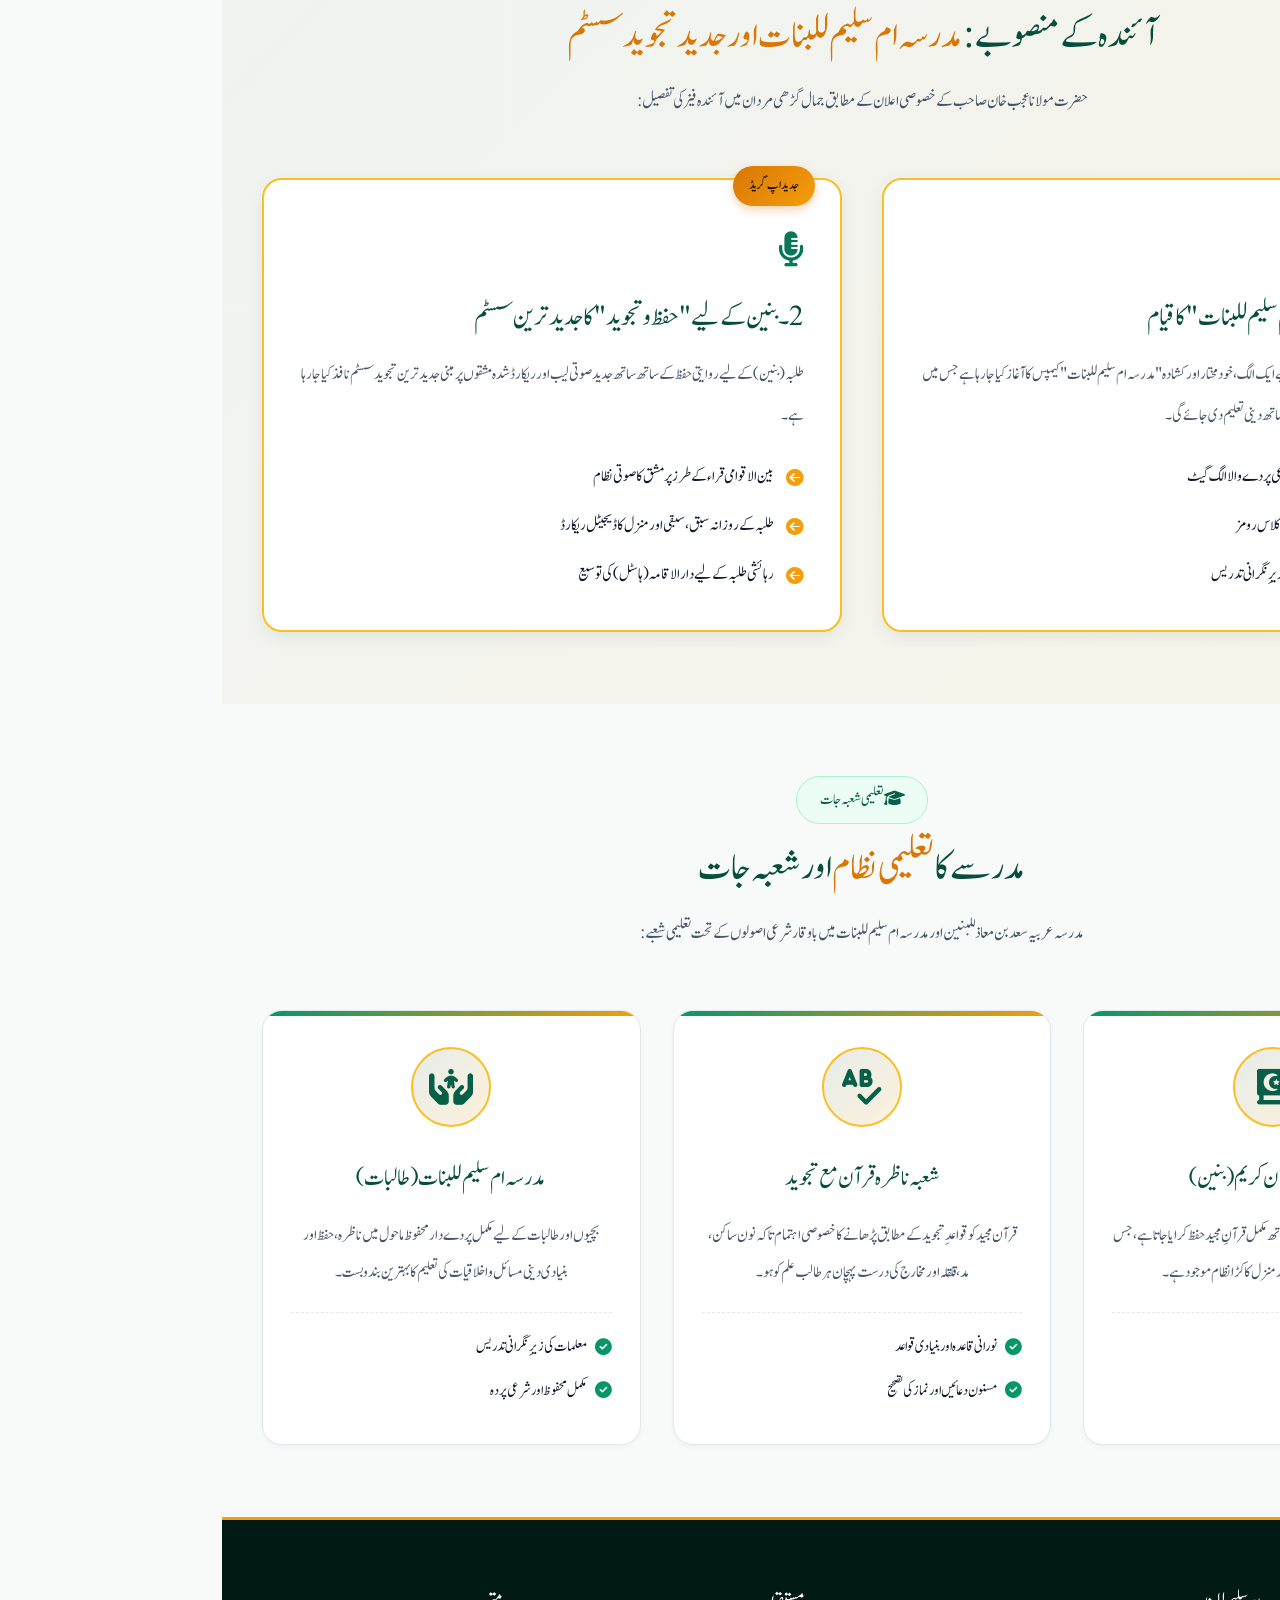
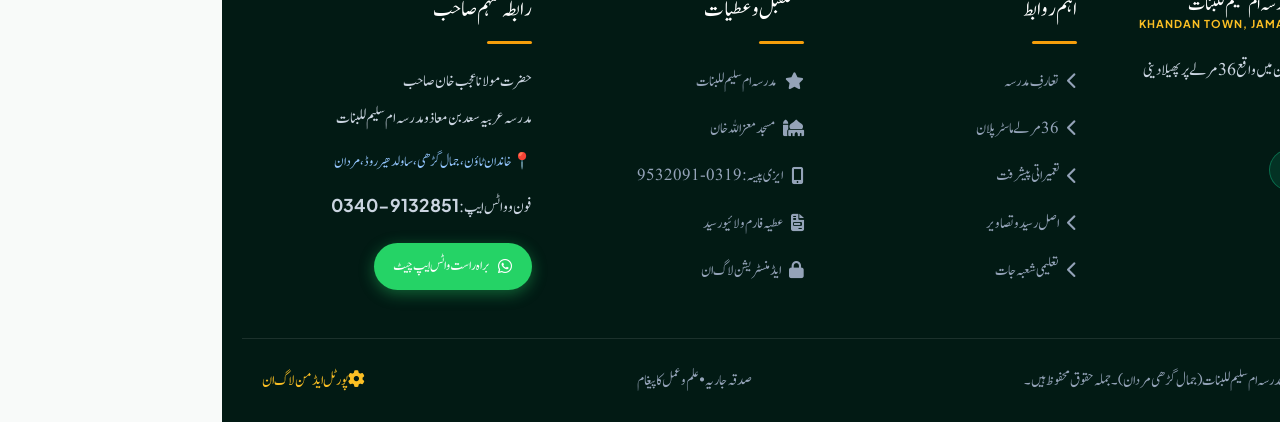
==== commit 8141c9c1: "Remove all yellow borders from images and restore vibrant royal Islamic green homepage aesthetic" ====
--- a/index.html
+++ b/index.html
@@ -259,9 +259,9 @@
             </div>
 
             <div style="position: relative;">
-                <img src="assets/images/madrasa_latest_2.jpeg" alt="مدرسے کا احاطہ" style="width: 100%; height: 420px; object-fit: cover; border-radius: var(--radius-lg); border: 3px solid var(--gold-500); box-shadow: var(--shadow-lg);" class="js-lightbox-trigger" data-img-src="assets/images/madrasa_latest_2.jpeg" data-caption="مدرسہ عربیہ سعد بن معاذ - 36 مرلے کا احاطہ و ہال">
-
-                <div style="position: absolute; bottom: -15px; right: -15px; background: var(--primary-900); color: #fff; padding: 1.25rem 1.75rem; border-radius: var(--radius-md); border: 2px solid var(--gold-400); text-align: center; box-shadow: 0 10px 25px rgba(0,0,0,0.4);">
+                <img src="assets/images/madrasa_latest_2.jpeg" alt="مدرسے کا احاطہ" style="width: 100%; height: 420px; object-fit: cover; border-radius: var(--radius-lg); border: 1px solid var(--border-color); box-shadow: var(--shadow-lg);" class="js-lightbox-trigger" data-img-src="assets/images/madrasa_latest_2.jpeg" data-caption="مدرسہ عربیہ سعد بن معاذ - 36 مرلے کا احاطہ و ہال">
+
+                <div style="position: absolute; bottom: -15px; right: -15px; background: var(--primary-900); color: #fff; padding: 1.25rem 1.75rem; border-radius: var(--radius-md); border: 2px solid rgba(255, 255, 255, 0.25); text-align: center; box-shadow: 0 10px 25px rgba(0,0,0,0.4);">
                     <div style="font-size: 2.3rem; font-weight: 800; color: var(--gold-400); line-height: 1;">36</div>
                     <div style="font-size: 1.05rem; font-weight: 800;">مرلے اراضی پر قائم</div>
                 </div>
--- a/style.css
+++ b/style.css
@@ -38,27 +38,27 @@
    CSS Variables & Color Palettes
    -------------------------------------------------------------------------- */
 :root {
-  /* Soft, soothing sage & forest greens - eye-comfortable and elegant */
-  --primary-950: #1a362b;
-  --primary-900: #235442;
-  --primary-800: #2b6550;
-  --primary-700: #367c63;
-  --primary-600: #429577;
-  --primary-500: #58ad8f;
-  --primary-100: #e3f2ec;
-  --primary-50:  #f2f8f5;
-
-  /* Soft, warm sandy gold - gentle, not harsh */
-  --gold-700: #a16b1f;
-  --gold-600: #be822b;
-  --gold-500: #cca04b;
-  --gold-400: #dbb362;
-  --gold-300: #e8c783;
-  --gold-100: #fbf5e7;
-  --gold-50:  #fdfaf3;
-
-  --whatsapp: #2da868;
-  --whatsapp-hover: #238d56;
+  /* Vibrant Royal Islamic Emerald Green - Rich, Fresh & Prestigious */
+  --primary-950: #021a14;
+  --primary-900: #064e3b;
+  --primary-800: #065f46;
+  --primary-700: #047857;
+  --primary-600: #059669;
+  --primary-500: #10b981;
+  --primary-100: #d1fae5;
+  --primary-50:  #ecfdf5;
+
+  /* Rich Islamic Gold Accents */
+  --gold-700: #b45309;
+  --gold-600: #d97706;
+  --gold-500: #f59e0b;
+  --gold-400: #fbbf24;
+  --gold-300: #fcd34d;
+  --gold-100: #fef3c7;
+  --gold-50:  #fffbeb;
+
+  --whatsapp: #25d366;
+  --whatsapp-hover: #1ebd56;
 
   --font-ur: 'Jameel Noori Nastaleeq', 'Noto Nastaliq Urdu', serif;
   --font-en: 'Plus Jakarta Sans', system-ui, -apple-system, sans-serif;
@@ -69,38 +69,38 @@
   --radius-xl: 28px;
   --radius-full: 9999px;
 
-  --shadow-sm: 0 2px 5px rgba(0,0,0,0.03);
-  --shadow-md: 0 5px 15px rgba(35, 84, 66, 0.07);
-  --shadow-lg: 0 12px 28px rgba(35, 84, 66, 0.1);
-  --shadow-gold: 0 6px 18px rgba(190, 130, 43, 0.22);
+  --shadow-sm: 0 2px 5px rgba(0,0,0,0.04);
+  --shadow-md: 0 5px 15px rgba(6,78,59,0.08);
+  --shadow-lg: 0 12px 30px rgba(6,78,59,0.12);
+  --shadow-gold: 0 6px 20px rgba(217, 119, 6, 0.28);
 
   --transition: all 0.25s ease;
 }
 
-/* Light Theme - Soft, Eye-Comfortable Sage Tint */
+/* Light Theme - Clean, Fresh, Crisp Modern Feel */
 body.theme-light {
-  --bg-body: #f4f7f4;
+  --bg-body: #f8faf9;
   --bg-surface: #ffffff;
   --bg-card: #ffffff;
-  --bg-card-subtle: #edf4ef;
-  --text-main: #24332c;
-  --text-muted: #5a6e64;
-  --border-color: #dce7df;
-  --border-highlight: #b8d9c7;
-  --hero-gradient: linear-gradient(135deg, #1e3e32 0%, #295a46 55%, #37765c 100%);
-}
-
-/* Dark Theme - Soft Muted Dark */
+  --bg-card-subtle: #f0fdf4;
+  --text-main: #0f172a;
+  --text-muted: #475569;
+  --border-color: #e2e8f0;
+  --border-highlight: #a7f3d0;
+  --hero-gradient: linear-gradient(135deg, #022c22 0%, #064e3b 55%, #047857 100%);
+}
+
+/* Dark Theme - High-Contrast Deep Green */
 body.theme-dark {
-  --bg-body: #0d1a15;
-  --bg-surface: #142620;
-  --bg-card: #192e27;
-  --bg-card-subtle: #162a23;
-  --text-main: #f1f7f4;
-  --text-muted: #b0c5bb;
-  --border-color: #264337;
-  --border-highlight: #367c63;
-  --hero-gradient: linear-gradient(135deg, #0d1a15 0%, #162e24 55%, #1f3f32 100%);
+  --bg-body: #071510;
+  --bg-surface: #0e221b;
+  --bg-card: #142f26;
+  --bg-card-subtle: #112920;
+  --text-main: #f8fafc;
+  --text-muted: #cbd5e1;
+  --border-color: #1e3a30;
+  --border-highlight: #047857;
+  --hero-gradient: linear-gradient(135deg, #02140f 0%, #062b21 55%, #071f18 100%);
 }
 
 /* Reset & Base */
@@ -157,11 +157,11 @@
    TOP BAR (CLEAN, ELEGANT & 100% STATIC - NO ANIMATION)
    ========================================================================== */
 .top-bar {
-  background: #203a30; /* Soft, pleasing dark sage - not harsh black */
+  background: #021a14;
   color: #e2e8f0;
   font-size: 0.95rem;
   padding-block: 0.45rem;
-  border-bottom: 1px solid rgba(219, 179, 98, 0.35);
+  border-bottom: 1.5px solid rgba(245, 158, 11, 0.4);
   position: relative;
   z-index: 1010;
 }
@@ -551,7 +551,7 @@
 .hero-main-card {
   background: rgba(255, 255, 255, 0.08);
   backdrop-filter: blur(14px);
-  border: 2px solid var(--gold-400);
+  border: 1.5px solid rgba(255, 255, 255, 0.2);
   border-radius: var(--radius-lg);
   padding: 1.75rem;
   box-shadow: 0 20px 45px rgba(0,0,0,0.5);
@@ -768,19 +768,19 @@
 }
 
 .four-photo-card:hover {
-  border-color: var(--gold-500);
+  border-color: var(--primary-600);
   transform: translateY(-6px);
   box-shadow: var(--shadow-lg);
 }
 
 .four-photo-card.card-receipt {
-  border-color: var(--gold-500);
-  background: linear-gradient(180deg, var(--bg-surface) 0%, rgba(245, 158, 11, 0.05) 100%);
+  border-color: var(--border-color);
+  background: var(--bg-surface);
 }
 
 .four-photo-card.card-bank {
-  border-color: var(--primary-600);
-  background: linear-gradient(180deg, var(--bg-surface) 0%, rgba(6, 78, 59, 0.05) 100%);
+  border-color: var(--border-color);
+  background: var(--bg-surface);
 }
 
 .four-photo-img-wrap {
@@ -910,12 +910,17 @@
 }
 
 .slip-img-container {
-  border: 2px solid var(--gold-500);
+  border: 1.5px solid var(--border-color);
   border-radius: var(--radius-md);
   overflow: hidden;
   background: #0f172a;
   box-shadow: var(--shadow-md);
   cursor: pointer;
+  transition: var(--transition);
+}
+
+.slip-img-container:hover {
+  border-color: var(--primary-600);
 }
 
 .slip-img-container img {
@@ -1761,7 +1766,7 @@
   max-height: 80vh;
   max-width: 100%;
   border-radius: var(--radius-md);
-  border: 3px solid var(--gold-400);
+  border: 2px solid rgba(255, 255, 255, 0.25);
   box-shadow: 0 10px 40px rgba(0,0,0,0.8);
   margin-inline: auto;
 }
@@ -2658,8 +2663,8 @@
 }
 
 .photo-card:hover {
-  box-shadow: 0 16px 36px rgba(6, 78, 59, 0.18), 0 0 20px rgba(217, 119, 6, 0.12);
-  border-color: var(--gold-400);
+  box-shadow: 0 16px 36px rgba(6, 78, 59, 0.18), 0 0 20px rgba(16, 185, 129, 0.12);
+  border-color: var(--primary-600);
 }
 
 .photo-card .photo-img-wrap {
